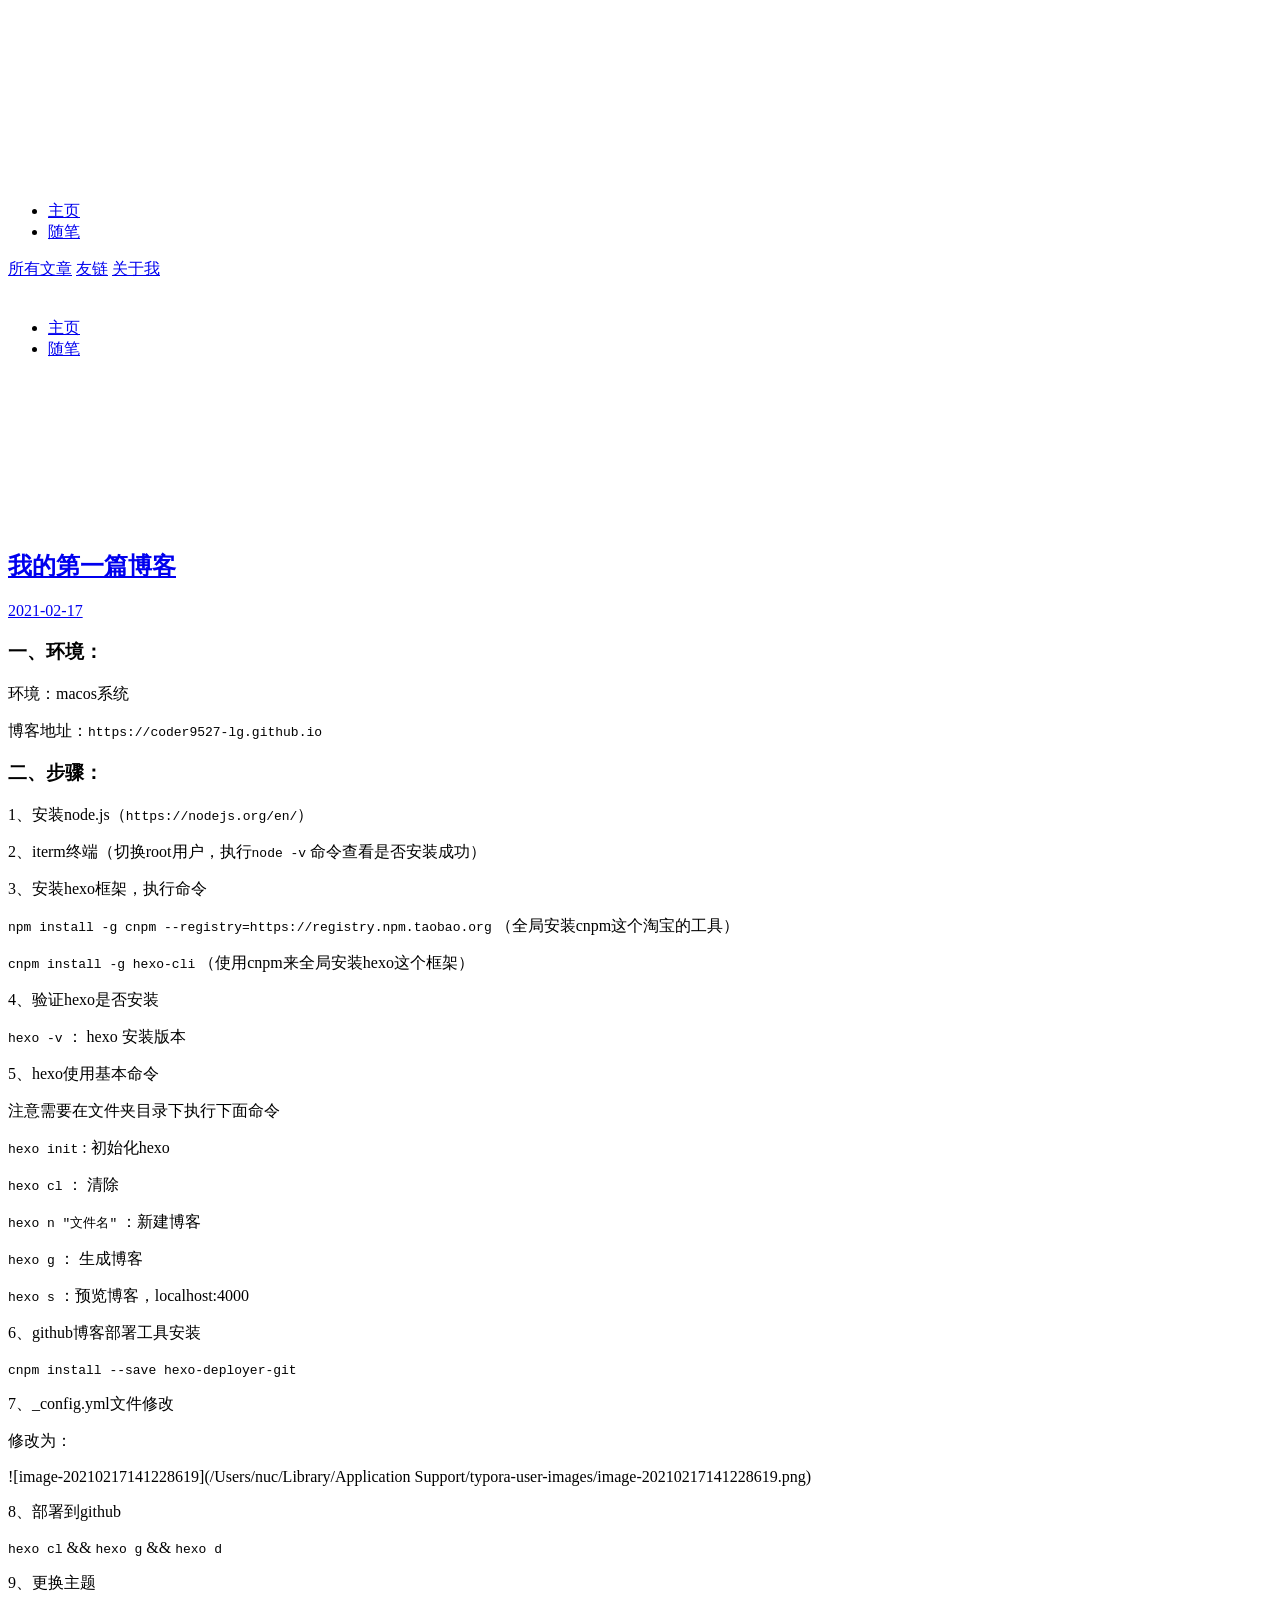
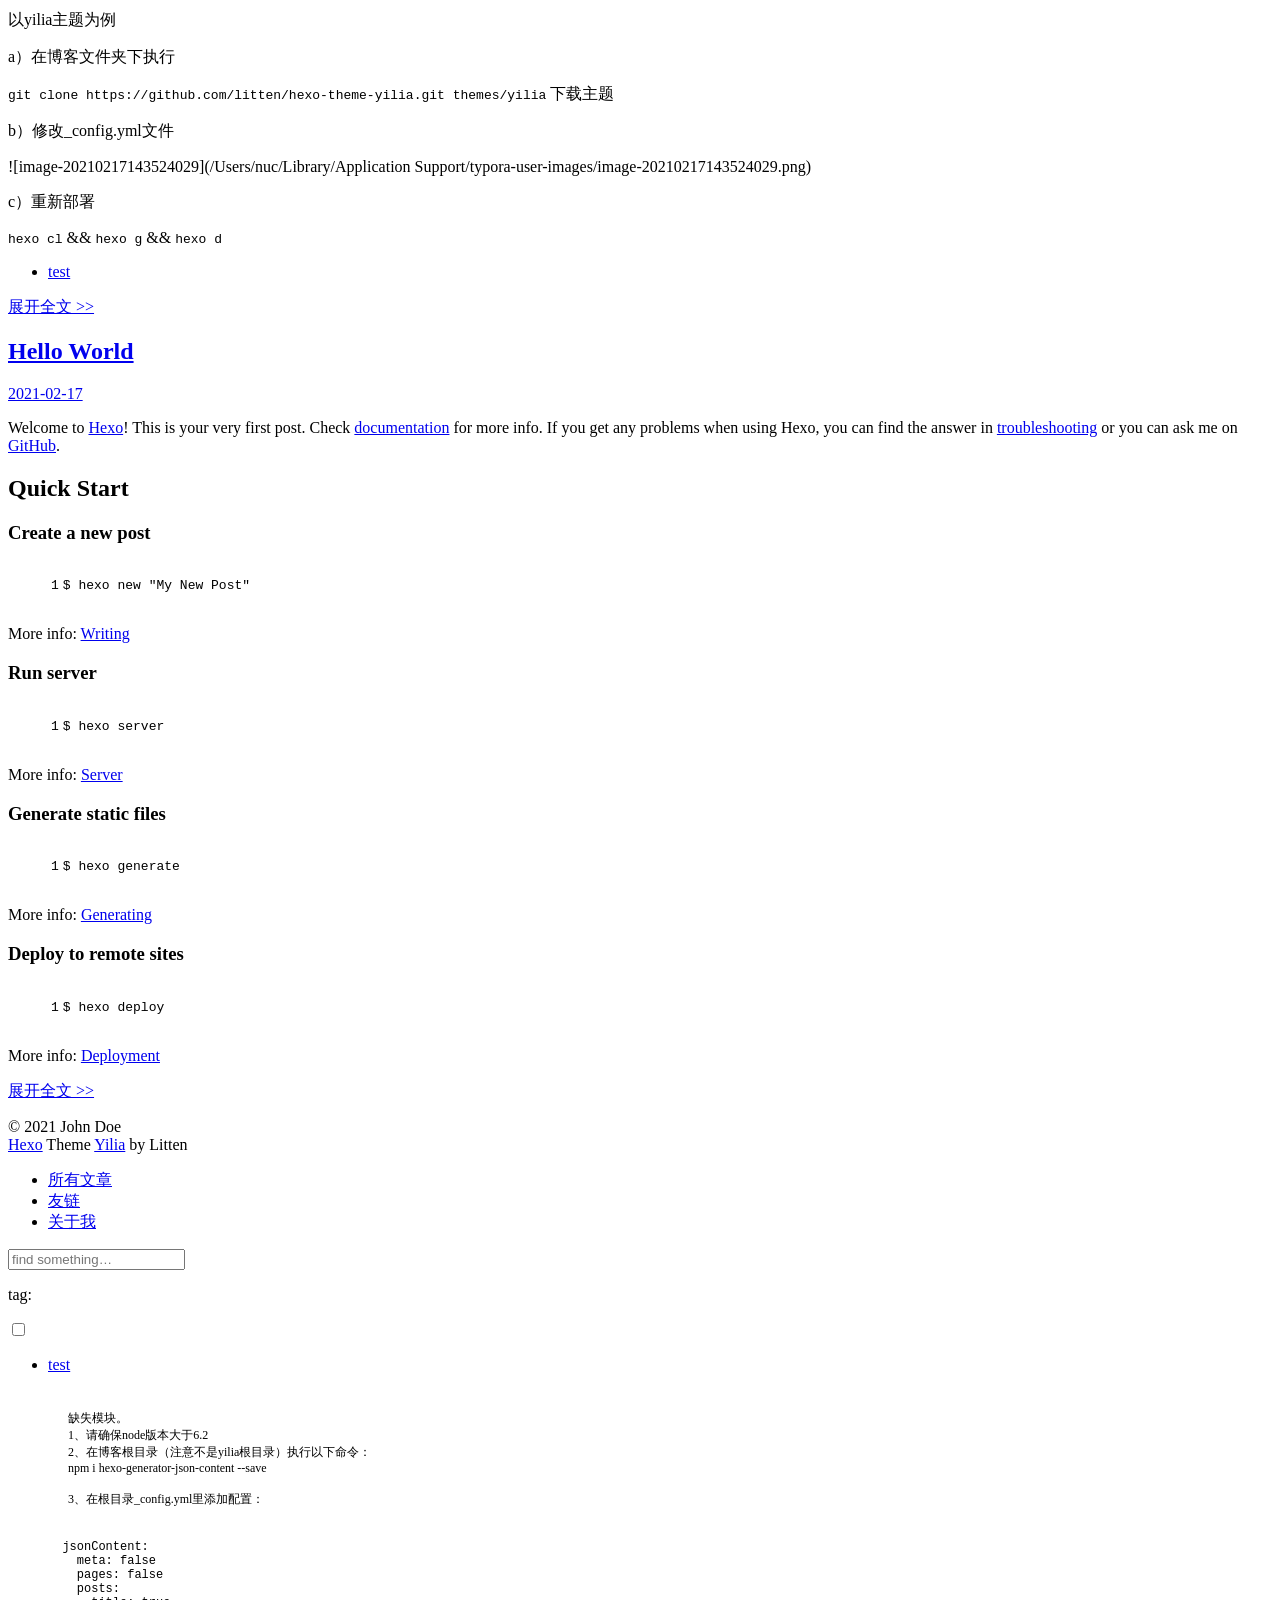
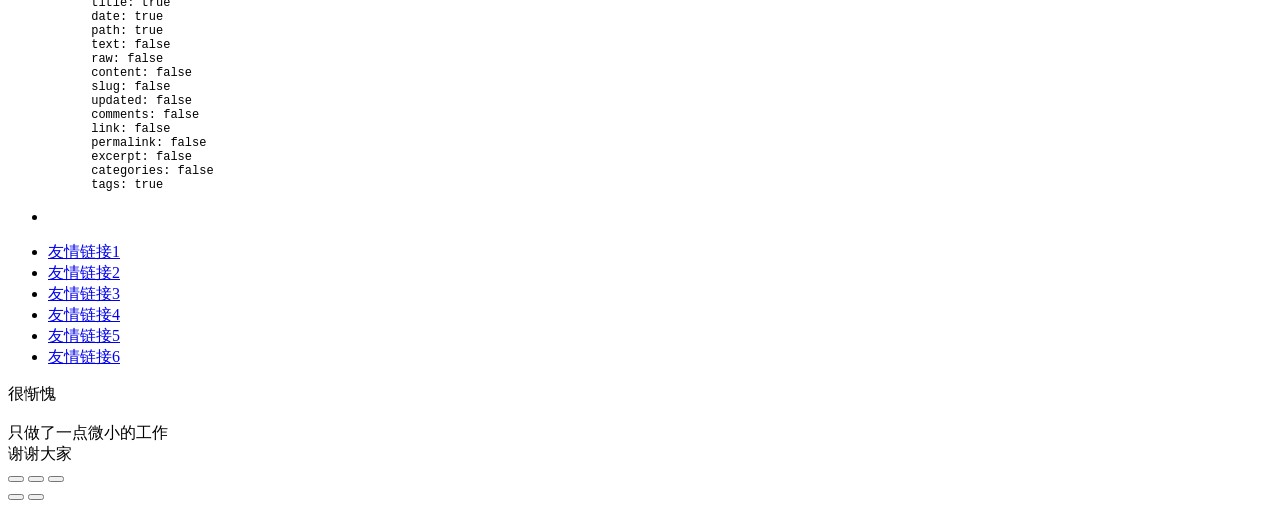
==== index.html @ 4aad2070 "Site updated: 2021-02-17 15:03:47" ====
<!DOCTYPE html>
<html>
<head>
  <meta charset="utf-8">
  
  <meta name="renderer" content="webkit">
  <meta http-equiv="X-UA-Compatible" content="IE=edge" >
  <link rel="dns-prefetch" href="http://example.com">
  <title>Hexo</title>
  <meta name="viewport" content="width=device-width, initial-scale=1, maximum-scale=1">
  <meta property="og:type" content="website">
<meta property="og:title" content="Hexo">
<meta property="og:url" content="http://example.com/index.html">
<meta property="og:site_name" content="Hexo">
<meta property="og:locale" content="en_US">
<meta property="article:author" content="John Doe">
<meta name="twitter:card" content="summary">
  
    <link rel="alternative" href="/atom.xml" title="Hexo" type="application/atom+xml">
  
  
    <link rel="icon" href="/favicon.png">
  
  <link rel="stylesheet" type="text/css" href="/./main.0cf68a.css">
  <style type="text/css">
  
    #container.show {
      background: linear-gradient(200deg,#a0cfe4,#e8c37e);
    }
  </style>
  

  

<meta name="generator" content="Hexo 5.3.0"></head>

<body>
  <div id="container" q-class="show:isCtnShow">
    <canvas id="anm-canvas" class="anm-canvas"></canvas>
    <div class="left-col" q-class="show:isShow">
      
<div class="overlay" style="background: #4d4d4d"></div>
<div class="intrude-less">
	<header id="header" class="inner">
		<a href="/" class="profilepic">
			<img src="" class="js-avatar">
		</a>
		<hgroup>
		  <h1 class="header-author"><a href="/"></a></h1>
		</hgroup>
		

		<nav class="header-menu">
			<ul>
			
				<li><a href="/">主页</a></li>
	        
				<li><a href="/tags/%E9%9A%8F%E7%AC%94/">随笔</a></li>
	        
			</ul>
		</nav>
		<nav class="header-smart-menu">
    		
    			
    			<a q-on="click: openSlider(e, 'innerArchive')" href="javascript:void(0)">所有文章</a>
    			
            
    			
    			<a q-on="click: openSlider(e, 'friends')" href="javascript:void(0)">友链</a>
    			
            
    			
    			<a q-on="click: openSlider(e, 'aboutme')" href="javascript:void(0)">关于我</a>
    			
            
		</nav>
		<nav class="header-nav">
			<div class="social">
				
					<a class="github" target="_blank" href="#" title="github"><i class="icon-github"></i></a>
		        
					<a class="weibo" target="_blank" href="#" title="weibo"><i class="icon-weibo"></i></a>
		        
					<a class="rss" target="_blank" href="#" title="rss"><i class="icon-rss"></i></a>
		        
					<a class="zhihu" target="_blank" href="#" title="zhihu"><i class="icon-zhihu"></i></a>
		        
			</div>
		</nav>
	</header>		
</div>

    </div>
    <div class="mid-col" q-class="show:isShow,hide:isShow|isFalse">
      
<nav id="mobile-nav">
  	<div class="overlay js-overlay" style="background: #4d4d4d"></div>
	<div class="btnctn js-mobile-btnctn">
  		<div class="slider-trigger list" q-on="click: openSlider(e)"><i class="icon icon-sort"></i></div>
	</div>
	<div class="intrude-less">
		<header id="header" class="inner">
			<div class="profilepic">
				<img src="" class="js-avatar">
			</div>
			<hgroup>
			  <h1 class="header-author js-header-author"></h1>
			</hgroup>
			
			
			
				
			
				
			
			
			
			<nav class="header-nav">
				<div class="social">
					
						<a class="github" target="_blank" href="#" title="github"><i class="icon-github"></i></a>
			        
						<a class="weibo" target="_blank" href="#" title="weibo"><i class="icon-weibo"></i></a>
			        
						<a class="rss" target="_blank" href="#" title="rss"><i class="icon-rss"></i></a>
			        
						<a class="zhihu" target="_blank" href="#" title="zhihu"><i class="icon-zhihu"></i></a>
			        
				</div>
			</nav>

			<nav class="header-menu js-header-menu">
				<ul style="width: 50%">
				
				
					<li style="width: 50%"><a href="/">主页</a></li>
		        
					<li style="width: 50%"><a href="/tags/%E9%9A%8F%E7%AC%94/">随笔</a></li>
		        
				</ul>
			</nav>
		</header>				
	</div>
	<div class="mobile-mask" style="display:none" q-show="isShow"></div>
</nav>

      <div id="wrapper" class="body-wrap">
        <div class="menu-l">
          <div class="canvas-wrap">
            <canvas data-colors="#eaeaea" data-sectionHeight="100" data-contentId="js-content" id="myCanvas1" class="anm-canvas"></canvas>
          </div>
          <div id="js-content" class="content-ll">
            
  
    <article id="post-hexo博客搭建" class="article article-type-post  article-index" itemscope itemprop="blogPost">
  <div class="article-inner">
    
      <header class="article-header">
        
  
    <h1 itemprop="name">
      <a class="article-title" href="/2021/02/17/hexo%E5%8D%9A%E5%AE%A2%E6%90%AD%E5%BB%BA/">我的第一篇博客</a>
    </h1>
  

        
        <a href="/2021/02/17/hexo%E5%8D%9A%E5%AE%A2%E6%90%AD%E5%BB%BA/" class="archive-article-date">
  	<time datetime="2021-02-17T05:38:49.000Z" itemprop="datePublished"><i class="icon-calendar icon"></i>2021-02-17</time>
</a>
        
      </header>
    
    <div class="article-entry" itemprop="articleBody">
      
        <h3 id="一、环境："><a href="#一、环境：" class="headerlink" title="一、环境："></a>一、环境：</h3><p>环境：macos系统</p>
<p>博客地址：<code>https://coder9527-lg.github.io</code></p>
<h3 id="二、步骤："><a href="#二、步骤：" class="headerlink" title="二、步骤："></a>二、步骤：</h3><p>1、安装node.js（<code>https://nodejs.org/en/</code>）</p>
<p>2、iterm终端（切换root用户，执行<code>node -v</code> 命令查看是否安装成功）</p>
<p>3、安装hexo框架，执行命令</p>
<p><code>npm install -g cnpm --registry=https://registry.npm.taobao.org</code>  （全局安装cnpm这个淘宝的工具）</p>
<p><code>cnpm install -g hexo-cli</code> （使用cnpm来全局安装hexo这个框架）</p>
<p>4、验证hexo是否安装</p>
<p><code>hexo -v</code>  ： hexo 安装版本</p>
<p>5、hexo使用基本命令</p>
<p>注意需要在文件夹目录下执行下面命令</p>
<p><code>hexo init</code>   : 初始化hexo</p>
<p><code>hexo cl</code>  ： 清除</p>
<p><code>hexo n &quot;文件名&quot;</code>  ：新建博客</p>
<p><code>hexo g</code>   ： 生成博客</p>
<p><code>hexo s</code> ：预览博客，localhost:4000</p>
<p>6、github博客部署工具安装</p>
<p><code>cnpm install --save hexo-deployer-git</code></p>
<p>7、_config.yml文件修改</p>
<p>修改为：</p>
<p>![image-20210217141228619](/Users/nuc/Library/Application Support/typora-user-images/image-20210217141228619.png)</p>
<p>8、部署到github</p>
<p><code>hexo cl</code>   &amp;&amp;  <code>hexo g</code>  &amp;&amp; <code>hexo d</code> </p>
<p>9、更换主题</p>
<p>以yilia主题为例</p>
<p> a）在博客文件夹下执行</p>
<p><code>git clone https://github.com/litten/hexo-theme-yilia.git themes/yilia</code>     下载主题</p>
<p>b）修改_config.yml文件</p>
<p>![image-20210217143524029](/Users/nuc/Library/Application Support/typora-user-images/image-20210217143524029.png)</p>
<p>c）重新部署</p>
<p><code>hexo cl</code>   &amp;&amp;  <code>hexo g</code>  &amp;&amp;  <code>hexo d</code> </p>

      

      
    </div>
    <div class="article-info article-info-index">
      
      
	<div class="article-tag tagcloud">
		<i class="icon-price-tags icon"></i>
		<ul class="article-tag-list">
			 
        		<li class="article-tag-list-item">
        			<a href="javascript:void(0)" class="js-tag article-tag-list-link color5">test</a>
        		</li>
      		
		</ul>
	</div>

      

      
        <p class="article-more-link">
          <a class="article-more-a" href="/2021/02/17/hexo%E5%8D%9A%E5%AE%A2%E6%90%AD%E5%BB%BA/">展开全文 >></a>
        </p>
      

      
      <div class="clearfix"></div>
    </div>
  </div>
</article>

<aside class="wrap-side-operation">
    <div class="mod-side-operation">
        
        <div class="jump-container" id="js-jump-container" style="display:none;">
            <a href="javascript:void(0)" class="mod-side-operation__jump-to-top">
                <i class="icon-font icon-back"></i>
            </a>
            <div id="js-jump-plan-container" class="jump-plan-container" style="top: -11px;">
                <i class="icon-font icon-plane jump-plane"></i>
            </div>
        </div>
        
        
    </div>
</aside>




  
    <article id="post-hello-world" class="article article-type-post  article-index" itemscope itemprop="blogPost">
  <div class="article-inner">
    
      <header class="article-header">
        
  
    <h1 itemprop="name">
      <a class="article-title" href="/2021/02/17/hello-world/">Hello World</a>
    </h1>
  

        
        <a href="/2021/02/17/hello-world/" class="archive-article-date">
  	<time datetime="2021-02-17T05:36:02.005Z" itemprop="datePublished"><i class="icon-calendar icon"></i>2021-02-17</time>
</a>
        
      </header>
    
    <div class="article-entry" itemprop="articleBody">
      
        <p>Welcome to <a target="_blank" rel="noopener" href="https://hexo.io/">Hexo</a>! This is your very first post. Check <a target="_blank" rel="noopener" href="https://hexo.io/docs/">documentation</a> for more info. If you get any problems when using Hexo, you can find the answer in <a target="_blank" rel="noopener" href="https://hexo.io/docs/troubleshooting.html">troubleshooting</a> or you can ask me on <a target="_blank" rel="noopener" href="https://github.com/hexojs/hexo/issues">GitHub</a>.</p>
<h2 id="Quick-Start"><a href="#Quick-Start" class="headerlink" title="Quick Start"></a>Quick Start</h2><h3 id="Create-a-new-post"><a href="#Create-a-new-post" class="headerlink" title="Create a new post"></a>Create a new post</h3><figure class="highlight bash"><table><tr><td class="gutter"><pre><span class="line">1</span><br></pre></td><td class="code"><pre><span class="line">$ hexo new <span class="string">&quot;My New Post&quot;</span></span><br></pre></td></tr></table></figure>
<p>More info: <a target="_blank" rel="noopener" href="https://hexo.io/docs/writing.html">Writing</a></p>
<h3 id="Run-server"><a href="#Run-server" class="headerlink" title="Run server"></a>Run server</h3><figure class="highlight bash"><table><tr><td class="gutter"><pre><span class="line">1</span><br></pre></td><td class="code"><pre><span class="line">$ hexo server</span><br></pre></td></tr></table></figure>
<p>More info: <a target="_blank" rel="noopener" href="https://hexo.io/docs/server.html">Server</a></p>
<h3 id="Generate-static-files"><a href="#Generate-static-files" class="headerlink" title="Generate static files"></a>Generate static files</h3><figure class="highlight bash"><table><tr><td class="gutter"><pre><span class="line">1</span><br></pre></td><td class="code"><pre><span class="line">$ hexo generate</span><br></pre></td></tr></table></figure>
<p>More info: <a target="_blank" rel="noopener" href="https://hexo.io/docs/generating.html">Generating</a></p>
<h3 id="Deploy-to-remote-sites"><a href="#Deploy-to-remote-sites" class="headerlink" title="Deploy to remote sites"></a>Deploy to remote sites</h3><figure class="highlight bash"><table><tr><td class="gutter"><pre><span class="line">1</span><br></pre></td><td class="code"><pre><span class="line">$ hexo deploy</span><br></pre></td></tr></table></figure>
<p>More info: <a target="_blank" rel="noopener" href="https://hexo.io/docs/one-command-deployment.html">Deployment</a></p>

      

      
    </div>
    <div class="article-info article-info-index">
      
      
      

      
        <p class="article-more-link">
          <a class="article-more-a" href="/2021/02/17/hello-world/">展开全文 >></a>
        </p>
      

      
      <div class="clearfix"></div>
    </div>
  </div>
</article>

<aside class="wrap-side-operation">
    <div class="mod-side-operation">
        
        <div class="jump-container" id="js-jump-container" style="display:none;">
            <a href="javascript:void(0)" class="mod-side-operation__jump-to-top">
                <i class="icon-font icon-back"></i>
            </a>
            <div id="js-jump-plan-container" class="jump-plan-container" style="top: -11px;">
                <i class="icon-font icon-plane jump-plane"></i>
            </div>
        </div>
        
        
    </div>
</aside>




  
  


          </div>
        </div>
      </div>
      <footer id="footer">
  <div class="outer">
    <div id="footer-info">
    	<div class="footer-left">
    		&copy; 2021 John Doe
    	</div>
      	<div class="footer-right">
      		<a href="http://hexo.io/" target="_blank">Hexo</a>  Theme <a href="https://github.com/litten/hexo-theme-yilia" target="_blank">Yilia</a> by Litten
      	</div>
    </div>
  </div>
</footer>
    </div>
    <script>
	var yiliaConfig = {
		mathjax: false,
		isHome: true,
		isPost: false,
		isArchive: false,
		isTag: false,
		isCategory: false,
		open_in_new: false,
		toc_hide_index: true,
		root: "/",
		innerArchive: true,
		showTags: false
	}
</script>

<script>!function(t){function n(e){if(r[e])return r[e].exports;var i=r[e]={exports:{},id:e,loaded:!1};return t[e].call(i.exports,i,i.exports,n),i.loaded=!0,i.exports}var r={};n.m=t,n.c=r,n.p="./",n(0)}([function(t,n,r){r(195),t.exports=r(191)},function(t,n,r){var e=r(3),i=r(52),o=r(27),u=r(28),c=r(53),f="prototype",a=function(t,n,r){var s,l,h,v,p=t&a.F,d=t&a.G,y=t&a.S,g=t&a.P,b=t&a.B,m=d?e:y?e[n]||(e[n]={}):(e[n]||{})[f],x=d?i:i[n]||(i[n]={}),w=x[f]||(x[f]={});d&&(r=n);for(s in r)l=!p&&m&&void 0!==m[s],h=(l?m:r)[s],v=b&&l?c(h,e):g&&"function"==typeof h?c(Function.call,h):h,m&&u(m,s,h,t&a.U),x[s]!=h&&o(x,s,v),g&&w[s]!=h&&(w[s]=h)};e.core=i,a.F=1,a.G=2,a.S=4,a.P=8,a.B=16,a.W=32,a.U=64,a.R=128,t.exports=a},function(t,n,r){var e=r(6);t.exports=function(t){if(!e(t))throw TypeError(t+" is not an object!");return t}},function(t,n){var r=t.exports="undefined"!=typeof window&&window.Math==Math?window:"undefined"!=typeof self&&self.Math==Math?self:Function("return this")();"number"==typeof __g&&(__g=r)},function(t,n){t.exports=function(t){try{return!!t()}catch(t){return!0}}},function(t,n){var r=t.exports="undefined"!=typeof window&&window.Math==Math?window:"undefined"!=typeof self&&self.Math==Math?self:Function("return this")();"number"==typeof __g&&(__g=r)},function(t,n){t.exports=function(t){return"object"==typeof t?null!==t:"function"==typeof t}},function(t,n,r){var e=r(126)("wks"),i=r(76),o=r(3).Symbol,u="function"==typeof o;(t.exports=function(t){return e[t]||(e[t]=u&&o[t]||(u?o:i)("Symbol."+t))}).store=e},function(t,n){var r={}.hasOwnProperty;t.exports=function(t,n){return r.call(t,n)}},function(t,n,r){var e=r(94),i=r(33);t.exports=function(t){return e(i(t))}},function(t,n,r){t.exports=!r(4)(function(){return 7!=Object.defineProperty({},"a",{get:function(){return 7}}).a})},function(t,n,r){var e=r(2),i=r(167),o=r(50),u=Object.defineProperty;n.f=r(10)?Object.defineProperty:function(t,n,r){if(e(t),n=o(n,!0),e(r),i)try{return u(t,n,r)}catch(t){}if("get"in r||"set"in r)throw TypeError("Accessors not supported!");return"value"in r&&(t[n]=r.value),t}},function(t,n,r){t.exports=!r(18)(function(){return 7!=Object.defineProperty({},"a",{get:function(){return 7}}).a})},function(t,n,r){var e=r(14),i=r(22);t.exports=r(12)?function(t,n,r){return e.f(t,n,i(1,r))}:function(t,n,r){return t[n]=r,t}},function(t,n,r){var e=r(20),i=r(58),o=r(42),u=Object.defineProperty;n.f=r(12)?Object.defineProperty:function(t,n,r){if(e(t),n=o(n,!0),e(r),i)try{return u(t,n,r)}catch(t){}if("get"in r||"set"in r)throw TypeError("Accessors not supported!");return"value"in r&&(t[n]=r.value),t}},function(t,n,r){var e=r(40)("wks"),i=r(23),o=r(5).Symbol,u="function"==typeof o;(t.exports=function(t){return e[t]||(e[t]=u&&o[t]||(u?o:i)("Symbol."+t))}).store=e},function(t,n,r){var e=r(67),i=Math.min;t.exports=function(t){return t>0?i(e(t),9007199254740991):0}},function(t,n,r){var e=r(46);t.exports=function(t){return Object(e(t))}},function(t,n){t.exports=function(t){try{return!!t()}catch(t){return!0}}},function(t,n,r){var e=r(63),i=r(34);t.exports=Object.keys||function(t){return e(t,i)}},function(t,n,r){var e=r(21);t.exports=function(t){if(!e(t))throw TypeError(t+" is not an object!");return t}},function(t,n){t.exports=function(t){return"object"==typeof t?null!==t:"function"==typeof t}},function(t,n){t.exports=function(t,n){return{enumerable:!(1&t),configurable:!(2&t),writable:!(4&t),value:n}}},function(t,n){var r=0,e=Math.random();t.exports=function(t){return"Symbol(".concat(void 0===t?"":t,")_",(++r+e).toString(36))}},function(t,n){var r={}.hasOwnProperty;t.exports=function(t,n){return r.call(t,n)}},function(t,n){var r=t.exports={version:"2.4.0"};"number"==typeof __e&&(__e=r)},function(t,n){t.exports=function(t){if("function"!=typeof t)throw TypeError(t+" is not a function!");return t}},function(t,n,r){var e=r(11),i=r(66);t.exports=r(10)?function(t,n,r){return e.f(t,n,i(1,r))}:function(t,n,r){return t[n]=r,t}},function(t,n,r){var e=r(3),i=r(27),o=r(24),u=r(76)("src"),c="toString",f=Function[c],a=(""+f).split(c);r(52).inspectSource=function(t){return f.call(t)},(t.exports=function(t,n,r,c){var f="function"==typeof r;f&&(o(r,"name")||i(r,"name",n)),t[n]!==r&&(f&&(o(r,u)||i(r,u,t[n]?""+t[n]:a.join(String(n)))),t===e?t[n]=r:c?t[n]?t[n]=r:i(t,n,r):(delete t[n],i(t,n,r)))})(Function.prototype,c,function(){return"function"==typeof this&&this[u]||f.call(this)})},function(t,n,r){var e=r(1),i=r(4),o=r(46),u=function(t,n,r,e){var i=String(o(t)),u="<"+n;return""!==r&&(u+=" "+r+'="'+String(e).replace(/"/g,"&quot;")+'"'),u+">"+i+"</"+n+">"};t.exports=function(t,n){var r={};r[t]=n(u),e(e.P+e.F*i(function(){var n=""[t]('"');return n!==n.toLowerCase()||n.split('"').length>3}),"String",r)}},function(t,n,r){var e=r(115),i=r(46);t.exports=function(t){return e(i(t))}},function(t,n,r){var e=r(116),i=r(66),o=r(30),u=r(50),c=r(24),f=r(167),a=Object.getOwnPropertyDescriptor;n.f=r(10)?a:function(t,n){if(t=o(t),n=u(n,!0),f)try{return a(t,n)}catch(t){}if(c(t,n))return i(!e.f.call(t,n),t[n])}},function(t,n,r){var e=r(24),i=r(17),o=r(145)("IE_PROTO"),u=Object.prototype;t.exports=Object.getPrototypeOf||function(t){return t=i(t),e(t,o)?t[o]:"function"==typeof t.constructor&&t instanceof t.constructor?t.constructor.prototype:t instanceof Object?u:null}},function(t,n){t.exports=function(t){if(void 0==t)throw TypeError("Can't call method on  "+t);return t}},function(t,n){t.exports="constructor,hasOwnProperty,isPrototypeOf,propertyIsEnumerable,toLocaleString,toString,valueOf".split(",")},function(t,n){t.exports={}},function(t,n){t.exports=!0},function(t,n){n.f={}.propertyIsEnumerable},function(t,n,r){var e=r(14).f,i=r(8),o=r(15)("toStringTag");t.exports=function(t,n,r){t&&!i(t=r?t:t.prototype,o)&&e(t,o,{configurable:!0,value:n})}},function(t,n,r){var e=r(40)("keys"),i=r(23);t.exports=function(t){return e[t]||(e[t]=i(t))}},function(t,n,r){var e=r(5),i="__core-js_shared__",o=e[i]||(e[i]={});t.exports=function(t){return o[t]||(o[t]={})}},function(t,n){var r=Math.ceil,e=Math.floor;t.exports=function(t){return isNaN(t=+t)?0:(t>0?e:r)(t)}},function(t,n,r){var e=r(21);t.exports=function(t,n){if(!e(t))return t;var r,i;if(n&&"function"==typeof(r=t.toString)&&!e(i=r.call(t)))return i;if("function"==typeof(r=t.valueOf)&&!e(i=r.call(t)))return i;if(!n&&"function"==typeof(r=t.toString)&&!e(i=r.call(t)))return i;throw TypeError("Can't convert object to primitive value")}},function(t,n,r){var e=r(5),i=r(25),o=r(36),u=r(44),c=r(14).f;t.exports=function(t){var n=i.Symbol||(i.Symbol=o?{}:e.Symbol||{});"_"==t.charAt(0)||t in n||c(n,t,{value:u.f(t)})}},function(t,n,r){n.f=r(15)},function(t,n){var r={}.toString;t.exports=function(t){return r.call(t).slice(8,-1)}},function(t,n){t.exports=function(t){if(void 0==t)throw TypeError("Can't call method on  "+t);return t}},function(t,n,r){var e=r(4);t.exports=function(t,n){return!!t&&e(function(){n?t.call(null,function(){},1):t.call(null)})}},function(t,n,r){var e=r(53),i=r(115),o=r(17),u=r(16),c=r(203);t.exports=function(t,n){var r=1==t,f=2==t,a=3==t,s=4==t,l=6==t,h=5==t||l,v=n||c;return function(n,c,p){for(var d,y,g=o(n),b=i(g),m=e(c,p,3),x=u(b.length),w=0,S=r?v(n,x):f?v(n,0):void 0;x>w;w++)if((h||w in b)&&(d=b[w],y=m(d,w,g),t))if(r)S[w]=y;else if(y)switch(t){case 3:return!0;case 5:return d;case 6:return w;case 2:S.push(d)}else if(s)return!1;return l?-1:a||s?s:S}}},function(t,n,r){var e=r(1),i=r(52),o=r(4);t.exports=function(t,n){var r=(i.Object||{})[t]||Object[t],u={};u[t]=n(r),e(e.S+e.F*o(function(){r(1)}),"Object",u)}},function(t,n,r){var e=r(6);t.exports=function(t,n){if(!e(t))return t;var r,i;if(n&&"function"==typeof(r=t.toString)&&!e(i=r.call(t)))return i;if("function"==typeof(r=t.valueOf)&&!e(i=r.call(t)))return i;if(!n&&"function"==typeof(r=t.toString)&&!e(i=r.call(t)))return i;throw TypeError("Can't convert object to primitive value")}},function(t,n,r){var e=r(5),i=r(25),o=r(91),u=r(13),c="prototype",f=function(t,n,r){var a,s,l,h=t&f.F,v=t&f.G,p=t&f.S,d=t&f.P,y=t&f.B,g=t&f.W,b=v?i:i[n]||(i[n]={}),m=b[c],x=v?e:p?e[n]:(e[n]||{})[c];v&&(r=n);for(a in r)(s=!h&&x&&void 0!==x[a])&&a in b||(l=s?x[a]:r[a],b[a]=v&&"function"!=typeof x[a]?r[a]:y&&s?o(l,e):g&&x[a]==l?function(t){var n=function(n,r,e){if(this instanceof t){switch(arguments.length){case 0:return new t;case 1:return new t(n);case 2:return new t(n,r)}return new t(n,r,e)}return t.apply(this,arguments)};return n[c]=t[c],n}(l):d&&"function"==typeof l?o(Function.call,l):l,d&&((b.virtual||(b.virtual={}))[a]=l,t&f.R&&m&&!m[a]&&u(m,a,l)))};f.F=1,f.G=2,f.S=4,f.P=8,f.B=16,f.W=32,f.U=64,f.R=128,t.exports=f},function(t,n){var r=t.exports={version:"2.4.0"};"number"==typeof __e&&(__e=r)},function(t,n,r){var e=r(26);t.exports=function(t,n,r){if(e(t),void 0===n)return t;switch(r){case 1:return function(r){return t.call(n,r)};case 2:return function(r,e){return t.call(n,r,e)};case 3:return function(r,e,i){return t.call(n,r,e,i)}}return function(){return t.apply(n,arguments)}}},function(t,n,r){var e=r(183),i=r(1),o=r(126)("metadata"),u=o.store||(o.store=new(r(186))),c=function(t,n,r){var i=u.get(t);if(!i){if(!r)return;u.set(t,i=new e)}var o=i.get(n);if(!o){if(!r)return;i.set(n,o=new e)}return o},f=function(t,n,r){var e=c(n,r,!1);return void 0!==e&&e.has(t)},a=function(t,n,r){var e=c(n,r,!1);return void 0===e?void 0:e.get(t)},s=function(t,n,r,e){c(r,e,!0).set(t,n)},l=function(t,n){var r=c(t,n,!1),e=[];return r&&r.forEach(function(t,n){e.push(n)}),e},h=function(t){return void 0===t||"symbol"==typeof t?t:String(t)},v=function(t){i(i.S,"Reflect",t)};t.exports={store:u,map:c,has:f,get:a,set:s,keys:l,key:h,exp:v}},function(t,n,r){"use strict";if(r(10)){var e=r(69),i=r(3),o=r(4),u=r(1),c=r(127),f=r(152),a=r(53),s=r(68),l=r(66),h=r(27),v=r(73),p=r(67),d=r(16),y=r(75),g=r(50),b=r(24),m=r(180),x=r(114),w=r(6),S=r(17),_=r(137),O=r(70),E=r(32),P=r(71).f,j=r(154),F=r(76),M=r(7),A=r(48),N=r(117),T=r(146),I=r(155),k=r(80),L=r(123),R=r(74),C=r(130),D=r(160),U=r(11),W=r(31),G=U.f,B=W.f,V=i.RangeError,z=i.TypeError,q=i.Uint8Array,K="ArrayBuffer",J="Shared"+K,Y="BYTES_PER_ELEMENT",H="prototype",$=Array[H],X=f.ArrayBuffer,Q=f.DataView,Z=A(0),tt=A(2),nt=A(3),rt=A(4),et=A(5),it=A(6),ot=N(!0),ut=N(!1),ct=I.values,ft=I.keys,at=I.entries,st=$.lastIndexOf,lt=$.reduce,ht=$.reduceRight,vt=$.join,pt=$.sort,dt=$.slice,yt=$.toString,gt=$.toLocaleString,bt=M("iterator"),mt=M("toStringTag"),xt=F("typed_constructor"),wt=F("def_constructor"),St=c.CONSTR,_t=c.TYPED,Ot=c.VIEW,Et="Wrong length!",Pt=A(1,function(t,n){return Tt(T(t,t[wt]),n)}),jt=o(function(){return 1===new q(new Uint16Array([1]).buffer)[0]}),Ft=!!q&&!!q[H].set&&o(function(){new q(1).set({})}),Mt=function(t,n){if(void 0===t)throw z(Et);var r=+t,e=d(t);if(n&&!m(r,e))throw V(Et);return e},At=function(t,n){var r=p(t);if(r<0||r%n)throw V("Wrong offset!");return r},Nt=function(t){if(w(t)&&_t in t)return t;throw z(t+" is not a typed array!")},Tt=function(t,n){if(!(w(t)&&xt in t))throw z("It is not a typed array constructor!");return new t(n)},It=function(t,n){return kt(T(t,t[wt]),n)},kt=function(t,n){for(var r=0,e=n.length,i=Tt(t,e);e>r;)i[r]=n[r++];return i},Lt=function(t,n,r){G(t,n,{get:function(){return this._d[r]}})},Rt=function(t){var n,r,e,i,o,u,c=S(t),f=arguments.length,s=f>1?arguments[1]:void 0,l=void 0!==s,h=j(c);if(void 0!=h&&!_(h)){for(u=h.call(c),e=[],n=0;!(o=u.next()).done;n++)e.push(o.value);c=e}for(l&&f>2&&(s=a(s,arguments[2],2)),n=0,r=d(c.length),i=Tt(this,r);r>n;n++)i[n]=l?s(c[n],n):c[n];return i},Ct=function(){for(var t=0,n=arguments.length,r=Tt(this,n);n>t;)r[t]=arguments[t++];return r},Dt=!!q&&o(function(){gt.call(new q(1))}),Ut=function(){return gt.apply(Dt?dt.call(Nt(this)):Nt(this),arguments)},Wt={copyWithin:function(t,n){return D.call(Nt(this),t,n,arguments.length>2?arguments[2]:void 0)},every:function(t){return rt(Nt(this),t,arguments.length>1?arguments[1]:void 0)},fill:function(t){return C.apply(Nt(this),arguments)},filter:function(t){return It(this,tt(Nt(this),t,arguments.length>1?arguments[1]:void 0))},find:function(t){return et(Nt(this),t,arguments.length>1?arguments[1]:void 0)},findIndex:function(t){return it(Nt(this),t,arguments.length>1?arguments[1]:void 0)},forEach:function(t){Z(Nt(this),t,arguments.length>1?arguments[1]:void 0)},indexOf:function(t){return ut(Nt(this),t,arguments.length>1?arguments[1]:void 0)},includes:function(t){return ot(Nt(this),t,arguments.length>1?arguments[1]:void 0)},join:function(t){return vt.apply(Nt(this),arguments)},lastIndexOf:function(t){return st.apply(Nt(this),arguments)},map:function(t){return Pt(Nt(this),t,arguments.length>1?arguments[1]:void 0)},reduce:function(t){return lt.apply(Nt(this),arguments)},reduceRight:function(t){return ht.apply(Nt(this),arguments)},reverse:function(){for(var t,n=this,r=Nt(n).length,e=Math.floor(r/2),i=0;i<e;)t=n[i],n[i++]=n[--r],n[r]=t;return n},some:function(t){return nt(Nt(this),t,arguments.length>1?arguments[1]:void 0)},sort:function(t){return pt.call(Nt(this),t)},subarray:function(t,n){var r=Nt(this),e=r.length,i=y(t,e);return new(T(r,r[wt]))(r.buffer,r.byteOffset+i*r.BYTES_PER_ELEMENT,d((void 0===n?e:y(n,e))-i))}},Gt=function(t,n){return It(this,dt.call(Nt(this),t,n))},Bt=function(t){Nt(this);var n=At(arguments[1],1),r=this.length,e=S(t),i=d(e.length),o=0;if(i+n>r)throw V(Et);for(;o<i;)this[n+o]=e[o++]},Vt={entries:function(){return at.call(Nt(this))},keys:function(){return ft.call(Nt(this))},values:function(){return ct.call(Nt(this))}},zt=function(t,n){return w(t)&&t[_t]&&"symbol"!=typeof n&&n in t&&String(+n)==String(n)},qt=function(t,n){return zt(t,n=g(n,!0))?l(2,t[n]):B(t,n)},Kt=function(t,n,r){return!(zt(t,n=g(n,!0))&&w(r)&&b(r,"value"))||b(r,"get")||b(r,"set")||r.configurable||b(r,"writable")&&!r.writable||b(r,"enumerable")&&!r.enumerable?G(t,n,r):(t[n]=r.value,t)};St||(W.f=qt,U.f=Kt),u(u.S+u.F*!St,"Object",{getOwnPropertyDescriptor:qt,defineProperty:Kt}),o(function(){yt.call({})})&&(yt=gt=function(){return vt.call(this)});var Jt=v({},Wt);v(Jt,Vt),h(Jt,bt,Vt.values),v(Jt,{slice:Gt,set:Bt,constructor:function(){},toString:yt,toLocaleString:Ut}),Lt(Jt,"buffer","b"),Lt(Jt,"byteOffset","o"),Lt(Jt,"byteLength","l"),Lt(Jt,"length","e"),G(Jt,mt,{get:function(){return this[_t]}}),t.exports=function(t,n,r,f){f=!!f;var a=t+(f?"Clamped":"")+"Array",l="Uint8Array"!=a,v="get"+t,p="set"+t,y=i[a],g=y||{},b=y&&E(y),m=!y||!c.ABV,S={},_=y&&y[H],j=function(t,r){var e=t._d;return e.v[v](r*n+e.o,jt)},F=function(t,r,e){var i=t._d;f&&(e=(e=Math.round(e))<0?0:e>255?255:255&e),i.v[p](r*n+i.o,e,jt)},M=function(t,n){G(t,n,{get:function(){return j(this,n)},set:function(t){return F(this,n,t)},enumerable:!0})};m?(y=r(function(t,r,e,i){s(t,y,a,"_d");var o,u,c,f,l=0,v=0;if(w(r)){if(!(r instanceof X||(f=x(r))==K||f==J))return _t in r?kt(y,r):Rt.call(y,r);o=r,v=At(e,n);var p=r.byteLength;if(void 0===i){if(p%n)throw V(Et);if((u=p-v)<0)throw V(Et)}else if((u=d(i)*n)+v>p)throw V(Et);c=u/n}else c=Mt(r,!0),u=c*n,o=new X(u);for(h(t,"_d",{b:o,o:v,l:u,e:c,v:new Q(o)});l<c;)M(t,l++)}),_=y[H]=O(Jt),h(_,"constructor",y)):L(function(t){new y(null),new y(t)},!0)||(y=r(function(t,r,e,i){s(t,y,a);var o;return w(r)?r instanceof X||(o=x(r))==K||o==J?void 0!==i?new g(r,At(e,n),i):void 0!==e?new g(r,At(e,n)):new g(r):_t in r?kt(y,r):Rt.call(y,r):new g(Mt(r,l))}),Z(b!==Function.prototype?P(g).concat(P(b)):P(g),function(t){t in y||h(y,t,g[t])}),y[H]=_,e||(_.constructor=y));var A=_[bt],N=!!A&&("values"==A.name||void 0==A.name),T=Vt.values;h(y,xt,!0),h(_,_t,a),h(_,Ot,!0),h(_,wt,y),(f?new y(1)[mt]==a:mt in _)||G(_,mt,{get:function(){return a}}),S[a]=y,u(u.G+u.W+u.F*(y!=g),S),u(u.S,a,{BYTES_PER_ELEMENT:n,from:Rt,of:Ct}),Y in _||h(_,Y,n),u(u.P,a,Wt),R(a),u(u.P+u.F*Ft,a,{set:Bt}),u(u.P+u.F*!N,a,Vt),u(u.P+u.F*(_.toString!=yt),a,{toString:yt}),u(u.P+u.F*o(function(){new y(1).slice()}),a,{slice:Gt}),u(u.P+u.F*(o(function(){return[1,2].toLocaleString()!=new y([1,2]).toLocaleString()})||!o(function(){_.toLocaleString.call([1,2])})),a,{toLocaleString:Ut}),k[a]=N?A:T,e||N||h(_,bt,T)}}else t.exports=function(){}},function(t,n){var r={}.toString;t.exports=function(t){return r.call(t).slice(8,-1)}},function(t,n,r){var e=r(21),i=r(5).document,o=e(i)&&e(i.createElement);t.exports=function(t){return o?i.createElement(t):{}}},function(t,n,r){t.exports=!r(12)&&!r(18)(function(){return 7!=Object.defineProperty(r(57)("div"),"a",{get:function(){return 7}}).a})},function(t,n,r){"use strict";var e=r(36),i=r(51),o=r(64),u=r(13),c=r(8),f=r(35),a=r(96),s=r(38),l=r(103),h=r(15)("iterator"),v=!([].keys&&"next"in[].keys()),p="keys",d="values",y=function(){return this};t.exports=function(t,n,r,g,b,m,x){a(r,n,g);var w,S,_,O=function(t){if(!v&&t in F)return F[t];switch(t){case p:case d:return function(){return new r(this,t)}}return function(){return new r(this,t)}},E=n+" Iterator",P=b==d,j=!1,F=t.prototype,M=F[h]||F["@@iterator"]||b&&F[b],A=M||O(b),N=b?P?O("entries"):A:void 0,T="Array"==n?F.entries||M:M;if(T&&(_=l(T.call(new t)))!==Object.prototype&&(s(_,E,!0),e||c(_,h)||u(_,h,y)),P&&M&&M.name!==d&&(j=!0,A=function(){return M.call(this)}),e&&!x||!v&&!j&&F[h]||u(F,h,A),f[n]=A,f[E]=y,b)if(w={values:P?A:O(d),keys:m?A:O(p),entries:N},x)for(S in w)S in F||o(F,S,w[S]);else i(i.P+i.F*(v||j),n,w);return w}},function(t,n,r){var e=r(20),i=r(100),o=r(34),u=r(39)("IE_PROTO"),c=function(){},f="prototype",a=function(){var t,n=r(57)("iframe"),e=o.length;for(n.style.display="none",r(93).appendChild(n),n.src="javascript:",t=n.contentWindow.document,t.open(),t.write("<script>document.F=Object<\/script>"),t.close(),a=t.F;e--;)delete a[f][o[e]];return a()};t.exports=Object.create||function(t,n){var r;return null!==t?(c[f]=e(t),r=new c,c[f]=null,r[u]=t):r=a(),void 0===n?r:i(r,n)}},function(t,n,r){var e=r(63),i=r(34).concat("length","prototype");n.f=Object.getOwnPropertyNames||function(t){return e(t,i)}},function(t,n){n.f=Object.getOwnPropertySymbols},function(t,n,r){var e=r(8),i=r(9),o=r(90)(!1),u=r(39)("IE_PROTO");t.exports=function(t,n){var r,c=i(t),f=0,a=[];for(r in c)r!=u&&e(c,r)&&a.push(r);for(;n.length>f;)e(c,r=n[f++])&&(~o(a,r)||a.push(r));return a}},function(t,n,r){t.exports=r(13)},function(t,n,r){var e=r(76)("meta"),i=r(6),o=r(24),u=r(11).f,c=0,f=Object.isExtensible||function(){return!0},a=!r(4)(function(){return f(Object.preventExtensions({}))}),s=function(t){u(t,e,{value:{i:"O"+ ++c,w:{}}})},l=function(t,n){if(!i(t))return"symbol"==typeof t?t:("string"==typeof t?"S":"P")+t;if(!o(t,e)){if(!f(t))return"F";if(!n)return"E";s(t)}return t[e].i},h=function(t,n){if(!o(t,e)){if(!f(t))return!0;if(!n)return!1;s(t)}return t[e].w},v=function(t){return a&&p.NEED&&f(t)&&!o(t,e)&&s(t),t},p=t.exports={KEY:e,NEED:!1,fastKey:l,getWeak:h,onFreeze:v}},function(t,n){t.exports=function(t,n){return{enumerable:!(1&t),configurable:!(2&t),writable:!(4&t),value:n}}},function(t,n){var r=Math.ceil,e=Math.floor;t.exports=function(t){return isNaN(t=+t)?0:(t>0?e:r)(t)}},function(t,n){t.exports=function(t,n,r,e){if(!(t instanceof n)||void 0!==e&&e in t)throw TypeError(r+": incorrect invocation!");return t}},function(t,n){t.exports=!1},function(t,n,r){var e=r(2),i=r(173),o=r(133),u=r(145)("IE_PROTO"),c=function(){},f="prototype",a=function(){var t,n=r(132)("iframe"),e=o.length;for(n.style.display="none",r(135).appendChild(n),n.src="javascript:",t=n.contentWindow.document,t.open(),t.write("<script>document.F=Object<\/script>"),t.close(),a=t.F;e--;)delete a[f][o[e]];return a()};t.exports=Object.create||function(t,n){var r;return null!==t?(c[f]=e(t),r=new c,c[f]=null,r[u]=t):r=a(),void 0===n?r:i(r,n)}},function(t,n,r){var e=r(175),i=r(133).concat("length","prototype");n.f=Object.getOwnPropertyNames||function(t){return e(t,i)}},function(t,n,r){var e=r(175),i=r(133);t.exports=Object.keys||function(t){return e(t,i)}},function(t,n,r){var e=r(28);t.exports=function(t,n,r){for(var i in n)e(t,i,n[i],r);return t}},function(t,n,r){"use strict";var e=r(3),i=r(11),o=r(10),u=r(7)("species");t.exports=function(t){var n=e[t];o&&n&&!n[u]&&i.f(n,u,{configurable:!0,get:function(){return this}})}},function(t,n,r){var e=r(67),i=Math.max,o=Math.min;t.exports=function(t,n){return t=e(t),t<0?i(t+n,0):o(t,n)}},function(t,n){var r=0,e=Math.random();t.exports=function(t){return"Symbol(".concat(void 0===t?"":t,")_",(++r+e).toString(36))}},function(t,n,r){var e=r(33);t.exports=function(t){return Object(e(t))}},function(t,n,r){var e=r(7)("unscopables"),i=Array.prototype;void 0==i[e]&&r(27)(i,e,{}),t.exports=function(t){i[e][t]=!0}},function(t,n,r){var e=r(53),i=r(169),o=r(137),u=r(2),c=r(16),f=r(154),a={},s={},n=t.exports=function(t,n,r,l,h){var v,p,d,y,g=h?function(){return t}:f(t),b=e(r,l,n?2:1),m=0;if("function"!=typeof g)throw TypeError(t+" is not iterable!");if(o(g)){for(v=c(t.length);v>m;m++)if((y=n?b(u(p=t[m])[0],p[1]):b(t[m]))===a||y===s)return y}else for(d=g.call(t);!(p=d.next()).done;)if((y=i(d,b,p.value,n))===a||y===s)return y};n.BREAK=a,n.RETURN=s},function(t,n){t.exports={}},function(t,n,r){var e=r(11).f,i=r(24),o=r(7)("toStringTag");t.exports=function(t,n,r){t&&!i(t=r?t:t.prototype,o)&&e(t,o,{configurable:!0,value:n})}},function(t,n,r){var e=r(1),i=r(46),o=r(4),u=r(150),c="["+u+"]",f="​",a=RegExp("^"+c+c+"*"),s=RegExp(c+c+"*$"),l=function(t,n,r){var i={},c=o(function(){return!!u[t]()||f[t]()!=f}),a=i[t]=c?n(h):u[t];r&&(i[r]=a),e(e.P+e.F*c,"String",i)},h=l.trim=function(t,n){return t=String(i(t)),1&n&&(t=t.replace(a,"")),2&n&&(t=t.replace(s,"")),t};t.exports=l},function(t,n,r){t.exports={default:r(86),__esModule:!0}},function(t,n,r){t.exports={default:r(87),__esModule:!0}},function(t,n,r){"use strict";function e(t){return t&&t.__esModule?t:{default:t}}n.__esModule=!0;var i=r(84),o=e(i),u=r(83),c=e(u),f="function"==typeof c.default&&"symbol"==typeof o.default?function(t){return typeof t}:function(t){return t&&"function"==typeof c.default&&t.constructor===c.default&&t!==c.default.prototype?"symbol":typeof t};n.default="function"==typeof c.default&&"symbol"===f(o.default)?function(t){return void 0===t?"undefined":f(t)}:function(t){return t&&"function"==typeof c.default&&t.constructor===c.default&&t!==c.default.prototype?"symbol":void 0===t?"undefined":f(t)}},function(t,n,r){r(110),r(108),r(111),r(112),t.exports=r(25).Symbol},function(t,n,r){r(109),r(113),t.exports=r(44).f("iterator")},function(t,n){t.exports=function(t){if("function"!=typeof t)throw TypeError(t+" is not a function!");return t}},function(t,n){t.exports=function(){}},function(t,n,r){var e=r(9),i=r(106),o=r(105);t.exports=function(t){return function(n,r,u){var c,f=e(n),a=i(f.length),s=o(u,a);if(t&&r!=r){for(;a>s;)if((c=f[s++])!=c)return!0}else for(;a>s;s++)if((t||s in f)&&f[s]===r)return t||s||0;return!t&&-1}}},function(t,n,r){var e=r(88);t.exports=function(t,n,r){if(e(t),void 0===n)return t;switch(r){case 1:return function(r){return t.call(n,r)};case 2:return function(r,e){return t.call(n,r,e)};case 3:return function(r,e,i){return t.call(n,r,e,i)}}return function(){return t.apply(n,arguments)}}},function(t,n,r){var e=r(19),i=r(62),o=r(37);t.exports=function(t){var n=e(t),r=i.f;if(r)for(var u,c=r(t),f=o.f,a=0;c.length>a;)f.call(t,u=c[a++])&&n.push(u);return n}},function(t,n,r){t.exports=r(5).document&&document.documentElement},function(t,n,r){var e=r(56);t.exports=Object("z").propertyIsEnumerable(0)?Object:function(t){return"String"==e(t)?t.split(""):Object(t)}},function(t,n,r){var e=r(56);t.exports=Array.isArray||function(t){return"Array"==e(t)}},function(t,n,r){"use strict";var e=r(60),i=r(22),o=r(38),u={};r(13)(u,r(15)("iterator"),function(){return this}),t.exports=function(t,n,r){t.prototype=e(u,{next:i(1,r)}),o(t,n+" Iterator")}},function(t,n){t.exports=function(t,n){return{value:n,done:!!t}}},function(t,n,r){var e=r(19),i=r(9);t.exports=function(t,n){for(var r,o=i(t),u=e(o),c=u.length,f=0;c>f;)if(o[r=u[f++]]===n)return r}},function(t,n,r){var e=r(23)("meta"),i=r(21),o=r(8),u=r(14).f,c=0,f=Object.isExtensible||function(){return!0},a=!r(18)(function(){return f(Object.preventExtensions({}))}),s=function(t){u(t,e,{value:{i:"O"+ ++c,w:{}}})},l=function(t,n){if(!i(t))return"symbol"==typeof t?t:("string"==typeof t?"S":"P")+t;if(!o(t,e)){if(!f(t))return"F";if(!n)return"E";s(t)}return t[e].i},h=function(t,n){if(!o(t,e)){if(!f(t))return!0;if(!n)return!1;s(t)}return t[e].w},v=function(t){return a&&p.NEED&&f(t)&&!o(t,e)&&s(t),t},p=t.exports={KEY:e,NEED:!1,fastKey:l,getWeak:h,onFreeze:v}},function(t,n,r){var e=r(14),i=r(20),o=r(19);t.exports=r(12)?Object.defineProperties:function(t,n){i(t);for(var r,u=o(n),c=u.length,f=0;c>f;)e.f(t,r=u[f++],n[r]);return t}},function(t,n,r){var e=r(37),i=r(22),o=r(9),u=r(42),c=r(8),f=r(58),a=Object.getOwnPropertyDescriptor;n.f=r(12)?a:function(t,n){if(t=o(t),n=u(n,!0),f)try{return a(t,n)}catch(t){}if(c(t,n))return i(!e.f.call(t,n),t[n])}},function(t,n,r){var e=r(9),i=r(61).f,o={}.toString,u="object"==typeof window&&window&&Object.getOwnPropertyNames?Object.getOwnPropertyNames(window):[],c=function(t){try{return i(t)}catch(t){return u.slice()}};t.exports.f=function(t){return u&&"[object Window]"==o.call(t)?c(t):i(e(t))}},function(t,n,r){var e=r(8),i=r(77),o=r(39)("IE_PROTO"),u=Object.prototype;t.exports=Object.getPrototypeOf||function(t){return t=i(t),e(t,o)?t[o]:"function"==typeof t.constructor&&t instanceof t.constructor?t.constructor.prototype:t instanceof Object?u:null}},function(t,n,r){var e=r(41),i=r(33);t.exports=function(t){return function(n,r){var o,u,c=String(i(n)),f=e(r),a=c.length;return f<0||f>=a?t?"":void 0:(o=c.charCodeAt(f),o<55296||o>56319||f+1===a||(u=c.charCodeAt(f+1))<56320||u>57343?t?c.charAt(f):o:t?c.slice(f,f+2):u-56320+(o-55296<<10)+65536)}}},function(t,n,r){var e=r(41),i=Math.max,o=Math.min;t.exports=function(t,n){return t=e(t),t<0?i(t+n,0):o(t,n)}},function(t,n,r){var e=r(41),i=Math.min;t.exports=function(t){return t>0?i(e(t),9007199254740991):0}},function(t,n,r){"use strict";var e=r(89),i=r(97),o=r(35),u=r(9);t.exports=r(59)(Array,"Array",function(t,n){this._t=u(t),this._i=0,this._k=n},function(){var t=this._t,n=this._k,r=this._i++;return!t||r>=t.length?(this._t=void 0,i(1)):"keys"==n?i(0,r):"values"==n?i(0,t[r]):i(0,[r,t[r]])},"values"),o.Arguments=o.Array,e("keys"),e("values"),e("entries")},function(t,n){},function(t,n,r){"use strict";var e=r(104)(!0);r(59)(String,"String",function(t){this._t=String(t),this._i=0},function(){var t,n=this._t,r=this._i;return r>=n.length?{value:void 0,done:!0}:(t=e(n,r),this._i+=t.length,{value:t,done:!1})})},function(t,n,r){"use strict";var e=r(5),i=r(8),o=r(12),u=r(51),c=r(64),f=r(99).KEY,a=r(18),s=r(40),l=r(38),h=r(23),v=r(15),p=r(44),d=r(43),y=r(98),g=r(92),b=r(95),m=r(20),x=r(9),w=r(42),S=r(22),_=r(60),O=r(102),E=r(101),P=r(14),j=r(19),F=E.f,M=P.f,A=O.f,N=e.Symbol,T=e.JSON,I=T&&T.stringify,k="prototype",L=v("_hidden"),R=v("toPrimitive"),C={}.propertyIsEnumerable,D=s("symbol-registry"),U=s("symbols"),W=s("op-symbols"),G=Object[k],B="function"==typeof N,V=e.QObject,z=!V||!V[k]||!V[k].findChild,q=o&&a(function(){return 7!=_(M({},"a",{get:function(){return M(this,"a",{value:7}).a}})).a})?function(t,n,r){var e=F(G,n);e&&delete G[n],M(t,n,r),e&&t!==G&&M(G,n,e)}:M,K=function(t){var n=U[t]=_(N[k]);return n._k=t,n},J=B&&"symbol"==typeof N.iterator?function(t){return"symbol"==typeof t}:function(t){return t instanceof N},Y=function(t,n,r){return t===G&&Y(W,n,r),m(t),n=w(n,!0),m(r),i(U,n)?(r.enumerable?(i(t,L)&&t[L][n]&&(t[L][n]=!1),r=_(r,{enumerable:S(0,!1)})):(i(t,L)||M(t,L,S(1,{})),t[L][n]=!0),q(t,n,r)):M(t,n,r)},H=function(t,n){m(t);for(var r,e=g(n=x(n)),i=0,o=e.length;o>i;)Y(t,r=e[i++],n[r]);return t},$=function(t,n){return void 0===n?_(t):H(_(t),n)},X=function(t){var n=C.call(this,t=w(t,!0));return!(this===G&&i(U,t)&&!i(W,t))&&(!(n||!i(this,t)||!i(U,t)||i(this,L)&&this[L][t])||n)},Q=function(t,n){if(t=x(t),n=w(n,!0),t!==G||!i(U,n)||i(W,n)){var r=F(t,n);return!r||!i(U,n)||i(t,L)&&t[L][n]||(r.enumerable=!0),r}},Z=function(t){for(var n,r=A(x(t)),e=[],o=0;r.length>o;)i(U,n=r[o++])||n==L||n==f||e.push(n);return e},tt=function(t){for(var n,r=t===G,e=A(r?W:x(t)),o=[],u=0;e.length>u;)!i(U,n=e[u++])||r&&!i(G,n)||o.push(U[n]);return o};B||(N=function(){if(this instanceof N)throw TypeError("Symbol is not a constructor!");var t=h(arguments.length>0?arguments[0]:void 0),n=function(r){this===G&&n.call(W,r),i(this,L)&&i(this[L],t)&&(this[L][t]=!1),q(this,t,S(1,r))};return o&&z&&q(G,t,{configurable:!0,set:n}),K(t)},c(N[k],"toString",function(){return this._k}),E.f=Q,P.f=Y,r(61).f=O.f=Z,r(37).f=X,r(62).f=tt,o&&!r(36)&&c(G,"propertyIsEnumerable",X,!0),p.f=function(t){return K(v(t))}),u(u.G+u.W+u.F*!B,{Symbol:N});for(var nt="hasInstance,isConcatSpreadable,iterator,match,replace,search,species,split,toPrimitive,toStringTag,unscopables".split(","),rt=0;nt.length>rt;)v(nt[rt++]);for(var nt=j(v.store),rt=0;nt.length>rt;)d(nt[rt++]);u(u.S+u.F*!B,"Symbol",{for:function(t){return i(D,t+="")?D[t]:D[t]=N(t)},keyFor:function(t){if(J(t))return y(D,t);throw TypeError(t+" is not a symbol!")},useSetter:function(){z=!0},useSimple:function(){z=!1}}),u(u.S+u.F*!B,"Object",{create:$,defineProperty:Y,defineProperties:H,getOwnPropertyDescriptor:Q,getOwnPropertyNames:Z,getOwnPropertySymbols:tt}),T&&u(u.S+u.F*(!B||a(function(){var t=N();return"[null]"!=I([t])||"{}"!=I({a:t})||"{}"!=I(Object(t))})),"JSON",{stringify:function(t){if(void 0!==t&&!J(t)){for(var n,r,e=[t],i=1;arguments.length>i;)e.push(arguments[i++]);return n=e[1],"function"==typeof n&&(r=n),!r&&b(n)||(n=function(t,n){if(r&&(n=r.call(this,t,n)),!J(n))return n}),e[1]=n,I.apply(T,e)}}}),N[k][R]||r(13)(N[k],R,N[k].valueOf),l(N,"Symbol"),l(Math,"Math",!0),l(e.JSON,"JSON",!0)},function(t,n,r){r(43)("asyncIterator")},function(t,n,r){r(43)("observable")},function(t,n,r){r(107);for(var e=r(5),i=r(13),o=r(35),u=r(15)("toStringTag"),c=["NodeList","DOMTokenList","MediaList","StyleSheetList","CSSRuleList"],f=0;f<5;f++){var a=c[f],s=e[a],l=s&&s.prototype;l&&!l[u]&&i(l,u,a),o[a]=o.Array}},function(t,n,r){var e=r(45),i=r(7)("toStringTag"),o="Arguments"==e(function(){return arguments}()),u=function(t,n){try{return t[n]}catch(t){}};t.exports=function(t){var n,r,c;return void 0===t?"Undefined":null===t?"Null":"string"==typeof(r=u(n=Object(t),i))?r:o?e(n):"Object"==(c=e(n))&&"function"==typeof n.callee?"Arguments":c}},function(t,n,r){var e=r(45);t.exports=Object("z").propertyIsEnumerable(0)?Object:function(t){return"String"==e(t)?t.split(""):Object(t)}},function(t,n){n.f={}.propertyIsEnumerable},function(t,n,r){var e=r(30),i=r(16),o=r(75);t.exports=function(t){return function(n,r,u){var c,f=e(n),a=i(f.length),s=o(u,a);if(t&&r!=r){for(;a>s;)if((c=f[s++])!=c)return!0}else for(;a>s;s++)if((t||s in f)&&f[s]===r)return t||s||0;return!t&&-1}}},function(t,n,r){"use strict";var e=r(3),i=r(1),o=r(28),u=r(73),c=r(65),f=r(79),a=r(68),s=r(6),l=r(4),h=r(123),v=r(81),p=r(136);t.exports=function(t,n,r,d,y,g){var b=e[t],m=b,x=y?"set":"add",w=m&&m.prototype,S={},_=function(t){var n=w[t];o(w,t,"delete"==t?function(t){return!(g&&!s(t))&&n.call(this,0===t?0:t)}:"has"==t?function(t){return!(g&&!s(t))&&n.call(this,0===t?0:t)}:"get"==t?function(t){return g&&!s(t)?void 0:n.call(this,0===t?0:t)}:"add"==t?function(t){return n.call(this,0===t?0:t),this}:function(t,r){return n.call(this,0===t?0:t,r),this})};if("function"==typeof m&&(g||w.forEach&&!l(function(){(new m).entries().next()}))){var O=new m,E=O[x](g?{}:-0,1)!=O,P=l(function(){O.has(1)}),j=h(function(t){new m(t)}),F=!g&&l(function(){for(var t=new m,n=5;n--;)t[x](n,n);return!t.has(-0)});j||(m=n(function(n,r){a(n,m,t);var e=p(new b,n,m);return void 0!=r&&f(r,y,e[x],e),e}),m.prototype=w,w.constructor=m),(P||F)&&(_("delete"),_("has"),y&&_("get")),(F||E)&&_(x),g&&w.clear&&delete w.clear}else m=d.getConstructor(n,t,y,x),u(m.prototype,r),c.NEED=!0;return v(m,t),S[t]=m,i(i.G+i.W+i.F*(m!=b),S),g||d.setStrong(m,t,y),m}},function(t,n,r){"use strict";var e=r(27),i=r(28),o=r(4),u=r(46),c=r(7);t.exports=function(t,n,r){var f=c(t),a=r(u,f,""[t]),s=a[0],l=a[1];o(function(){var n={};return n[f]=function(){return 7},7!=""[t](n)})&&(i(String.prototype,t,s),e(RegExp.prototype,f,2==n?function(t,n){return l.call(t,this,n)}:function(t){return l.call(t,this)}))}
},function(t,n,r){"use strict";var e=r(2);t.exports=function(){var t=e(this),n="";return t.global&&(n+="g"),t.ignoreCase&&(n+="i"),t.multiline&&(n+="m"),t.unicode&&(n+="u"),t.sticky&&(n+="y"),n}},function(t,n){t.exports=function(t,n,r){var e=void 0===r;switch(n.length){case 0:return e?t():t.call(r);case 1:return e?t(n[0]):t.call(r,n[0]);case 2:return e?t(n[0],n[1]):t.call(r,n[0],n[1]);case 3:return e?t(n[0],n[1],n[2]):t.call(r,n[0],n[1],n[2]);case 4:return e?t(n[0],n[1],n[2],n[3]):t.call(r,n[0],n[1],n[2],n[3])}return t.apply(r,n)}},function(t,n,r){var e=r(6),i=r(45),o=r(7)("match");t.exports=function(t){var n;return e(t)&&(void 0!==(n=t[o])?!!n:"RegExp"==i(t))}},function(t,n,r){var e=r(7)("iterator"),i=!1;try{var o=[7][e]();o.return=function(){i=!0},Array.from(o,function(){throw 2})}catch(t){}t.exports=function(t,n){if(!n&&!i)return!1;var r=!1;try{var o=[7],u=o[e]();u.next=function(){return{done:r=!0}},o[e]=function(){return u},t(o)}catch(t){}return r}},function(t,n,r){t.exports=r(69)||!r(4)(function(){var t=Math.random();__defineSetter__.call(null,t,function(){}),delete r(3)[t]})},function(t,n){n.f=Object.getOwnPropertySymbols},function(t,n,r){var e=r(3),i="__core-js_shared__",o=e[i]||(e[i]={});t.exports=function(t){return o[t]||(o[t]={})}},function(t,n,r){for(var e,i=r(3),o=r(27),u=r(76),c=u("typed_array"),f=u("view"),a=!(!i.ArrayBuffer||!i.DataView),s=a,l=0,h="Int8Array,Uint8Array,Uint8ClampedArray,Int16Array,Uint16Array,Int32Array,Uint32Array,Float32Array,Float64Array".split(",");l<9;)(e=i[h[l++]])?(o(e.prototype,c,!0),o(e.prototype,f,!0)):s=!1;t.exports={ABV:a,CONSTR:s,TYPED:c,VIEW:f}},function(t,n){"use strict";var r={versions:function(){var t=window.navigator.userAgent;return{trident:t.indexOf("Trident")>-1,presto:t.indexOf("Presto")>-1,webKit:t.indexOf("AppleWebKit")>-1,gecko:t.indexOf("Gecko")>-1&&-1==t.indexOf("KHTML"),mobile:!!t.match(/AppleWebKit.*Mobile.*/),ios:!!t.match(/\(i[^;]+;( U;)? CPU.+Mac OS X/),android:t.indexOf("Android")>-1||t.indexOf("Linux")>-1,iPhone:t.indexOf("iPhone")>-1||t.indexOf("Mac")>-1,iPad:t.indexOf("iPad")>-1,webApp:-1==t.indexOf("Safari"),weixin:-1==t.indexOf("MicroMessenger")}}()};t.exports=r},function(t,n,r){"use strict";var e=r(85),i=function(t){return t&&t.__esModule?t:{default:t}}(e),o=function(){function t(t,n,e){return n||e?String.fromCharCode(n||e):r[t]||t}function n(t){return e[t]}var r={"&quot;":'"',"&lt;":"<","&gt;":">","&amp;":"&","&nbsp;":" "},e={};for(var u in r)e[r[u]]=u;return r["&apos;"]="'",e["'"]="&#39;",{encode:function(t){return t?(""+t).replace(/['<> "&]/g,n).replace(/\r?\n/g,"<br/>").replace(/\s/g,"&nbsp;"):""},decode:function(n){return n?(""+n).replace(/<br\s*\/?>/gi,"\n").replace(/&quot;|&lt;|&gt;|&amp;|&nbsp;|&apos;|&#(\d+);|&#(\d+)/g,t).replace(/\u00a0/g," "):""},encodeBase16:function(t){if(!t)return t;t+="";for(var n=[],r=0,e=t.length;e>r;r++)n.push(t.charCodeAt(r).toString(16).toUpperCase());return n.join("")},encodeBase16forJSON:function(t){if(!t)return t;t=t.replace(/[\u4E00-\u9FBF]/gi,function(t){return escape(t).replace("%u","\\u")});for(var n=[],r=0,e=t.length;e>r;r++)n.push(t.charCodeAt(r).toString(16).toUpperCase());return n.join("")},decodeBase16:function(t){if(!t)return t;t+="";for(var n=[],r=0,e=t.length;e>r;r+=2)n.push(String.fromCharCode("0x"+t.slice(r,r+2)));return n.join("")},encodeObject:function(t){if(t instanceof Array)for(var n=0,r=t.length;r>n;n++)t[n]=o.encodeObject(t[n]);else if("object"==(void 0===t?"undefined":(0,i.default)(t)))for(var e in t)t[e]=o.encodeObject(t[e]);else if("string"==typeof t)return o.encode(t);return t},loadScript:function(t){var n=document.createElement("script");document.getElementsByTagName("body")[0].appendChild(n),n.setAttribute("src",t)},addLoadEvent:function(t){var n=window.onload;"function"!=typeof window.onload?window.onload=t:window.onload=function(){n(),t()}}}}();t.exports=o},function(t,n,r){"use strict";var e=r(17),i=r(75),o=r(16);t.exports=function(t){for(var n=e(this),r=o(n.length),u=arguments.length,c=i(u>1?arguments[1]:void 0,r),f=u>2?arguments[2]:void 0,a=void 0===f?r:i(f,r);a>c;)n[c++]=t;return n}},function(t,n,r){"use strict";var e=r(11),i=r(66);t.exports=function(t,n,r){n in t?e.f(t,n,i(0,r)):t[n]=r}},function(t,n,r){var e=r(6),i=r(3).document,o=e(i)&&e(i.createElement);t.exports=function(t){return o?i.createElement(t):{}}},function(t,n){t.exports="constructor,hasOwnProperty,isPrototypeOf,propertyIsEnumerable,toLocaleString,toString,valueOf".split(",")},function(t,n,r){var e=r(7)("match");t.exports=function(t){var n=/./;try{"/./"[t](n)}catch(r){try{return n[e]=!1,!"/./"[t](n)}catch(t){}}return!0}},function(t,n,r){t.exports=r(3).document&&document.documentElement},function(t,n,r){var e=r(6),i=r(144).set;t.exports=function(t,n,r){var o,u=n.constructor;return u!==r&&"function"==typeof u&&(o=u.prototype)!==r.prototype&&e(o)&&i&&i(t,o),t}},function(t,n,r){var e=r(80),i=r(7)("iterator"),o=Array.prototype;t.exports=function(t){return void 0!==t&&(e.Array===t||o[i]===t)}},function(t,n,r){var e=r(45);t.exports=Array.isArray||function(t){return"Array"==e(t)}},function(t,n,r){"use strict";var e=r(70),i=r(66),o=r(81),u={};r(27)(u,r(7)("iterator"),function(){return this}),t.exports=function(t,n,r){t.prototype=e(u,{next:i(1,r)}),o(t,n+" Iterator")}},function(t,n,r){"use strict";var e=r(69),i=r(1),o=r(28),u=r(27),c=r(24),f=r(80),a=r(139),s=r(81),l=r(32),h=r(7)("iterator"),v=!([].keys&&"next"in[].keys()),p="keys",d="values",y=function(){return this};t.exports=function(t,n,r,g,b,m,x){a(r,n,g);var w,S,_,O=function(t){if(!v&&t in F)return F[t];switch(t){case p:case d:return function(){return new r(this,t)}}return function(){return new r(this,t)}},E=n+" Iterator",P=b==d,j=!1,F=t.prototype,M=F[h]||F["@@iterator"]||b&&F[b],A=M||O(b),N=b?P?O("entries"):A:void 0,T="Array"==n?F.entries||M:M;if(T&&(_=l(T.call(new t)))!==Object.prototype&&(s(_,E,!0),e||c(_,h)||u(_,h,y)),P&&M&&M.name!==d&&(j=!0,A=function(){return M.call(this)}),e&&!x||!v&&!j&&F[h]||u(F,h,A),f[n]=A,f[E]=y,b)if(w={values:P?A:O(d),keys:m?A:O(p),entries:N},x)for(S in w)S in F||o(F,S,w[S]);else i(i.P+i.F*(v||j),n,w);return w}},function(t,n){var r=Math.expm1;t.exports=!r||r(10)>22025.465794806718||r(10)<22025.465794806718||-2e-17!=r(-2e-17)?function(t){return 0==(t=+t)?t:t>-1e-6&&t<1e-6?t+t*t/2:Math.exp(t)-1}:r},function(t,n){t.exports=Math.sign||function(t){return 0==(t=+t)||t!=t?t:t<0?-1:1}},function(t,n,r){var e=r(3),i=r(151).set,o=e.MutationObserver||e.WebKitMutationObserver,u=e.process,c=e.Promise,f="process"==r(45)(u);t.exports=function(){var t,n,r,a=function(){var e,i;for(f&&(e=u.domain)&&e.exit();t;){i=t.fn,t=t.next;try{i()}catch(e){throw t?r():n=void 0,e}}n=void 0,e&&e.enter()};if(f)r=function(){u.nextTick(a)};else if(o){var s=!0,l=document.createTextNode("");new o(a).observe(l,{characterData:!0}),r=function(){l.data=s=!s}}else if(c&&c.resolve){var h=c.resolve();r=function(){h.then(a)}}else r=function(){i.call(e,a)};return function(e){var i={fn:e,next:void 0};n&&(n.next=i),t||(t=i,r()),n=i}}},function(t,n,r){var e=r(6),i=r(2),o=function(t,n){if(i(t),!e(n)&&null!==n)throw TypeError(n+": can't set as prototype!")};t.exports={set:Object.setPrototypeOf||("__proto__"in{}?function(t,n,e){try{e=r(53)(Function.call,r(31).f(Object.prototype,"__proto__").set,2),e(t,[]),n=!(t instanceof Array)}catch(t){n=!0}return function(t,r){return o(t,r),n?t.__proto__=r:e(t,r),t}}({},!1):void 0),check:o}},function(t,n,r){var e=r(126)("keys"),i=r(76);t.exports=function(t){return e[t]||(e[t]=i(t))}},function(t,n,r){var e=r(2),i=r(26),o=r(7)("species");t.exports=function(t,n){var r,u=e(t).constructor;return void 0===u||void 0==(r=e(u)[o])?n:i(r)}},function(t,n,r){var e=r(67),i=r(46);t.exports=function(t){return function(n,r){var o,u,c=String(i(n)),f=e(r),a=c.length;return f<0||f>=a?t?"":void 0:(o=c.charCodeAt(f),o<55296||o>56319||f+1===a||(u=c.charCodeAt(f+1))<56320||u>57343?t?c.charAt(f):o:t?c.slice(f,f+2):u-56320+(o-55296<<10)+65536)}}},function(t,n,r){var e=r(122),i=r(46);t.exports=function(t,n,r){if(e(n))throw TypeError("String#"+r+" doesn't accept regex!");return String(i(t))}},function(t,n,r){"use strict";var e=r(67),i=r(46);t.exports=function(t){var n=String(i(this)),r="",o=e(t);if(o<0||o==1/0)throw RangeError("Count can't be negative");for(;o>0;(o>>>=1)&&(n+=n))1&o&&(r+=n);return r}},function(t,n){t.exports="\t\n\v\f\r   ᠎             　\u2028\u2029\ufeff"},function(t,n,r){var e,i,o,u=r(53),c=r(121),f=r(135),a=r(132),s=r(3),l=s.process,h=s.setImmediate,v=s.clearImmediate,p=s.MessageChannel,d=0,y={},g="onreadystatechange",b=function(){var t=+this;if(y.hasOwnProperty(t)){var n=y[t];delete y[t],n()}},m=function(t){b.call(t.data)};h&&v||(h=function(t){for(var n=[],r=1;arguments.length>r;)n.push(arguments[r++]);return y[++d]=function(){c("function"==typeof t?t:Function(t),n)},e(d),d},v=function(t){delete y[t]},"process"==r(45)(l)?e=function(t){l.nextTick(u(b,t,1))}:p?(i=new p,o=i.port2,i.port1.onmessage=m,e=u(o.postMessage,o,1)):s.addEventListener&&"function"==typeof postMessage&&!s.importScripts?(e=function(t){s.postMessage(t+"","*")},s.addEventListener("message",m,!1)):e=g in a("script")?function(t){f.appendChild(a("script"))[g]=function(){f.removeChild(this),b.call(t)}}:function(t){setTimeout(u(b,t,1),0)}),t.exports={set:h,clear:v}},function(t,n,r){"use strict";var e=r(3),i=r(10),o=r(69),u=r(127),c=r(27),f=r(73),a=r(4),s=r(68),l=r(67),h=r(16),v=r(71).f,p=r(11).f,d=r(130),y=r(81),g="ArrayBuffer",b="DataView",m="prototype",x="Wrong length!",w="Wrong index!",S=e[g],_=e[b],O=e.Math,E=e.RangeError,P=e.Infinity,j=S,F=O.abs,M=O.pow,A=O.floor,N=O.log,T=O.LN2,I="buffer",k="byteLength",L="byteOffset",R=i?"_b":I,C=i?"_l":k,D=i?"_o":L,U=function(t,n,r){var e,i,o,u=Array(r),c=8*r-n-1,f=(1<<c)-1,a=f>>1,s=23===n?M(2,-24)-M(2,-77):0,l=0,h=t<0||0===t&&1/t<0?1:0;for(t=F(t),t!=t||t===P?(i=t!=t?1:0,e=f):(e=A(N(t)/T),t*(o=M(2,-e))<1&&(e--,o*=2),t+=e+a>=1?s/o:s*M(2,1-a),t*o>=2&&(e++,o/=2),e+a>=f?(i=0,e=f):e+a>=1?(i=(t*o-1)*M(2,n),e+=a):(i=t*M(2,a-1)*M(2,n),e=0));n>=8;u[l++]=255&i,i/=256,n-=8);for(e=e<<n|i,c+=n;c>0;u[l++]=255&e,e/=256,c-=8);return u[--l]|=128*h,u},W=function(t,n,r){var e,i=8*r-n-1,o=(1<<i)-1,u=o>>1,c=i-7,f=r-1,a=t[f--],s=127&a;for(a>>=7;c>0;s=256*s+t[f],f--,c-=8);for(e=s&(1<<-c)-1,s>>=-c,c+=n;c>0;e=256*e+t[f],f--,c-=8);if(0===s)s=1-u;else{if(s===o)return e?NaN:a?-P:P;e+=M(2,n),s-=u}return(a?-1:1)*e*M(2,s-n)},G=function(t){return t[3]<<24|t[2]<<16|t[1]<<8|t[0]},B=function(t){return[255&t]},V=function(t){return[255&t,t>>8&255]},z=function(t){return[255&t,t>>8&255,t>>16&255,t>>24&255]},q=function(t){return U(t,52,8)},K=function(t){return U(t,23,4)},J=function(t,n,r){p(t[m],n,{get:function(){return this[r]}})},Y=function(t,n,r,e){var i=+r,o=l(i);if(i!=o||o<0||o+n>t[C])throw E(w);var u=t[R]._b,c=o+t[D],f=u.slice(c,c+n);return e?f:f.reverse()},H=function(t,n,r,e,i,o){var u=+r,c=l(u);if(u!=c||c<0||c+n>t[C])throw E(w);for(var f=t[R]._b,a=c+t[D],s=e(+i),h=0;h<n;h++)f[a+h]=s[o?h:n-h-1]},$=function(t,n){s(t,S,g);var r=+n,e=h(r);if(r!=e)throw E(x);return e};if(u.ABV){if(!a(function(){new S})||!a(function(){new S(.5)})){S=function(t){return new j($(this,t))};for(var X,Q=S[m]=j[m],Z=v(j),tt=0;Z.length>tt;)(X=Z[tt++])in S||c(S,X,j[X]);o||(Q.constructor=S)}var nt=new _(new S(2)),rt=_[m].setInt8;nt.setInt8(0,2147483648),nt.setInt8(1,2147483649),!nt.getInt8(0)&&nt.getInt8(1)||f(_[m],{setInt8:function(t,n){rt.call(this,t,n<<24>>24)},setUint8:function(t,n){rt.call(this,t,n<<24>>24)}},!0)}else S=function(t){var n=$(this,t);this._b=d.call(Array(n),0),this[C]=n},_=function(t,n,r){s(this,_,b),s(t,S,b);var e=t[C],i=l(n);if(i<0||i>e)throw E("Wrong offset!");if(r=void 0===r?e-i:h(r),i+r>e)throw E(x);this[R]=t,this[D]=i,this[C]=r},i&&(J(S,k,"_l"),J(_,I,"_b"),J(_,k,"_l"),J(_,L,"_o")),f(_[m],{getInt8:function(t){return Y(this,1,t)[0]<<24>>24},getUint8:function(t){return Y(this,1,t)[0]},getInt16:function(t){var n=Y(this,2,t,arguments[1]);return(n[1]<<8|n[0])<<16>>16},getUint16:function(t){var n=Y(this,2,t,arguments[1]);return n[1]<<8|n[0]},getInt32:function(t){return G(Y(this,4,t,arguments[1]))},getUint32:function(t){return G(Y(this,4,t,arguments[1]))>>>0},getFloat32:function(t){return W(Y(this,4,t,arguments[1]),23,4)},getFloat64:function(t){return W(Y(this,8,t,arguments[1]),52,8)},setInt8:function(t,n){H(this,1,t,B,n)},setUint8:function(t,n){H(this,1,t,B,n)},setInt16:function(t,n){H(this,2,t,V,n,arguments[2])},setUint16:function(t,n){H(this,2,t,V,n,arguments[2])},setInt32:function(t,n){H(this,4,t,z,n,arguments[2])},setUint32:function(t,n){H(this,4,t,z,n,arguments[2])},setFloat32:function(t,n){H(this,4,t,K,n,arguments[2])},setFloat64:function(t,n){H(this,8,t,q,n,arguments[2])}});y(S,g),y(_,b),c(_[m],u.VIEW,!0),n[g]=S,n[b]=_},function(t,n,r){var e=r(3),i=r(52),o=r(69),u=r(182),c=r(11).f;t.exports=function(t){var n=i.Symbol||(i.Symbol=o?{}:e.Symbol||{});"_"==t.charAt(0)||t in n||c(n,t,{value:u.f(t)})}},function(t,n,r){var e=r(114),i=r(7)("iterator"),o=r(80);t.exports=r(52).getIteratorMethod=function(t){if(void 0!=t)return t[i]||t["@@iterator"]||o[e(t)]}},function(t,n,r){"use strict";var e=r(78),i=r(170),o=r(80),u=r(30);t.exports=r(140)(Array,"Array",function(t,n){this._t=u(t),this._i=0,this._k=n},function(){var t=this._t,n=this._k,r=this._i++;return!t||r>=t.length?(this._t=void 0,i(1)):"keys"==n?i(0,r):"values"==n?i(0,t[r]):i(0,[r,t[r]])},"values"),o.Arguments=o.Array,e("keys"),e("values"),e("entries")},function(t,n){function r(t,n){t.classList?t.classList.add(n):t.className+=" "+n}t.exports=r},function(t,n){function r(t,n){if(t.classList)t.classList.remove(n);else{var r=new RegExp("(^|\\b)"+n.split(" ").join("|")+"(\\b|$)","gi");t.className=t.className.replace(r," ")}}t.exports=r},function(t,n){function r(){throw new Error("setTimeout has not been defined")}function e(){throw new Error("clearTimeout has not been defined")}function i(t){if(s===setTimeout)return setTimeout(t,0);if((s===r||!s)&&setTimeout)return s=setTimeout,setTimeout(t,0);try{return s(t,0)}catch(n){try{return s.call(null,t,0)}catch(n){return s.call(this,t,0)}}}function o(t){if(l===clearTimeout)return clearTimeout(t);if((l===e||!l)&&clearTimeout)return l=clearTimeout,clearTimeout(t);try{return l(t)}catch(n){try{return l.call(null,t)}catch(n){return l.call(this,t)}}}function u(){d&&v&&(d=!1,v.length?p=v.concat(p):y=-1,p.length&&c())}function c(){if(!d){var t=i(u);d=!0;for(var n=p.length;n;){for(v=p,p=[];++y<n;)v&&v[y].run();y=-1,n=p.length}v=null,d=!1,o(t)}}function f(t,n){this.fun=t,this.array=n}function a(){}var s,l,h=t.exports={};!function(){try{s="function"==typeof setTimeout?setTimeout:r}catch(t){s=r}try{l="function"==typeof clearTimeout?clearTimeout:e}catch(t){l=e}}();var v,p=[],d=!1,y=-1;h.nextTick=function(t){var n=new Array(arguments.length-1);if(arguments.length>1)for(var r=1;r<arguments.length;r++)n[r-1]=arguments[r];p.push(new f(t,n)),1!==p.length||d||i(c)},f.prototype.run=function(){this.fun.apply(null,this.array)},h.title="browser",h.browser=!0,h.env={},h.argv=[],h.version="",h.versions={},h.on=a,h.addListener=a,h.once=a,h.off=a,h.removeListener=a,h.removeAllListeners=a,h.emit=a,h.prependListener=a,h.prependOnceListener=a,h.listeners=function(t){return[]},h.binding=function(t){throw new Error("process.binding is not supported")},h.cwd=function(){return"/"},h.chdir=function(t){throw new Error("process.chdir is not supported")},h.umask=function(){return 0}},function(t,n,r){var e=r(45);t.exports=function(t,n){if("number"!=typeof t&&"Number"!=e(t))throw TypeError(n);return+t}},function(t,n,r){"use strict";var e=r(17),i=r(75),o=r(16);t.exports=[].copyWithin||function(t,n){var r=e(this),u=o(r.length),c=i(t,u),f=i(n,u),a=arguments.length>2?arguments[2]:void 0,s=Math.min((void 0===a?u:i(a,u))-f,u-c),l=1;for(f<c&&c<f+s&&(l=-1,f+=s-1,c+=s-1);s-- >0;)f in r?r[c]=r[f]:delete r[c],c+=l,f+=l;return r}},function(t,n,r){var e=r(79);t.exports=function(t,n){var r=[];return e(t,!1,r.push,r,n),r}},function(t,n,r){var e=r(26),i=r(17),o=r(115),u=r(16);t.exports=function(t,n,r,c,f){e(n);var a=i(t),s=o(a),l=u(a.length),h=f?l-1:0,v=f?-1:1;if(r<2)for(;;){if(h in s){c=s[h],h+=v;break}if(h+=v,f?h<0:l<=h)throw TypeError("Reduce of empty array with no initial value")}for(;f?h>=0:l>h;h+=v)h in s&&(c=n(c,s[h],h,a));return c}},function(t,n,r){"use strict";var e=r(26),i=r(6),o=r(121),u=[].slice,c={},f=function(t,n,r){if(!(n in c)){for(var e=[],i=0;i<n;i++)e[i]="a["+i+"]";c[n]=Function("F,a","return new F("+e.join(",")+")")}return c[n](t,r)};t.exports=Function.bind||function(t){var n=e(this),r=u.call(arguments,1),c=function(){var e=r.concat(u.call(arguments));return this instanceof c?f(n,e.length,e):o(n,e,t)};return i(n.prototype)&&(c.prototype=n.prototype),c}},function(t,n,r){"use strict";var e=r(11).f,i=r(70),o=r(73),u=r(53),c=r(68),f=r(46),a=r(79),s=r(140),l=r(170),h=r(74),v=r(10),p=r(65).fastKey,d=v?"_s":"size",y=function(t,n){var r,e=p(n);if("F"!==e)return t._i[e];for(r=t._f;r;r=r.n)if(r.k==n)return r};t.exports={getConstructor:function(t,n,r,s){var l=t(function(t,e){c(t,l,n,"_i"),t._i=i(null),t._f=void 0,t._l=void 0,t[d]=0,void 0!=e&&a(e,r,t[s],t)});return o(l.prototype,{clear:function(){for(var t=this,n=t._i,r=t._f;r;r=r.n)r.r=!0,r.p&&(r.p=r.p.n=void 0),delete n[r.i];t._f=t._l=void 0,t[d]=0},delete:function(t){var n=this,r=y(n,t);if(r){var e=r.n,i=r.p;delete n._i[r.i],r.r=!0,i&&(i.n=e),e&&(e.p=i),n._f==r&&(n._f=e),n._l==r&&(n._l=i),n[d]--}return!!r},forEach:function(t){c(this,l,"forEach");for(var n,r=u(t,arguments.length>1?arguments[1]:void 0,3);n=n?n.n:this._f;)for(r(n.v,n.k,this);n&&n.r;)n=n.p},has:function(t){return!!y(this,t)}}),v&&e(l.prototype,"size",{get:function(){return f(this[d])}}),l},def:function(t,n,r){var e,i,o=y(t,n);return o?o.v=r:(t._l=o={i:i=p(n,!0),k:n,v:r,p:e=t._l,n:void 0,r:!1},t._f||(t._f=o),e&&(e.n=o),t[d]++,"F"!==i&&(t._i[i]=o)),t},getEntry:y,setStrong:function(t,n,r){s(t,n,function(t,n){this._t=t,this._k=n,this._l=void 0},function(){for(var t=this,n=t._k,r=t._l;r&&r.r;)r=r.p;return t._t&&(t._l=r=r?r.n:t._t._f)?"keys"==n?l(0,r.k):"values"==n?l(0,r.v):l(0,[r.k,r.v]):(t._t=void 0,l(1))},r?"entries":"values",!r,!0),h(n)}}},function(t,n,r){var e=r(114),i=r(161);t.exports=function(t){return function(){if(e(this)!=t)throw TypeError(t+"#toJSON isn't generic");return i(this)}}},function(t,n,r){"use strict";var e=r(73),i=r(65).getWeak,o=r(2),u=r(6),c=r(68),f=r(79),a=r(48),s=r(24),l=a(5),h=a(6),v=0,p=function(t){return t._l||(t._l=new d)},d=function(){this.a=[]},y=function(t,n){return l(t.a,function(t){return t[0]===n})};d.prototype={get:function(t){var n=y(this,t);if(n)return n[1]},has:function(t){return!!y(this,t)},set:function(t,n){var r=y(this,t);r?r[1]=n:this.a.push([t,n])},delete:function(t){var n=h(this.a,function(n){return n[0]===t});return~n&&this.a.splice(n,1),!!~n}},t.exports={getConstructor:function(t,n,r,o){var a=t(function(t,e){c(t,a,n,"_i"),t._i=v++,t._l=void 0,void 0!=e&&f(e,r,t[o],t)});return e(a.prototype,{delete:function(t){if(!u(t))return!1;var n=i(t);return!0===n?p(this).delete(t):n&&s(n,this._i)&&delete n[this._i]},has:function(t){if(!u(t))return!1;var n=i(t);return!0===n?p(this).has(t):n&&s(n,this._i)}}),a},def:function(t,n,r){var e=i(o(n),!0);return!0===e?p(t).set(n,r):e[t._i]=r,t},ufstore:p}},function(t,n,r){t.exports=!r(10)&&!r(4)(function(){return 7!=Object.defineProperty(r(132)("div"),"a",{get:function(){return 7}}).a})},function(t,n,r){var e=r(6),i=Math.floor;t.exports=function(t){return!e(t)&&isFinite(t)&&i(t)===t}},function(t,n,r){var e=r(2);t.exports=function(t,n,r,i){try{return i?n(e(r)[0],r[1]):n(r)}catch(n){var o=t.return;throw void 0!==o&&e(o.call(t)),n}}},function(t,n){t.exports=function(t,n){return{value:n,done:!!t}}},function(t,n){t.exports=Math.log1p||function(t){return(t=+t)>-1e-8&&t<1e-8?t-t*t/2:Math.log(1+t)}},function(t,n,r){"use strict";var e=r(72),i=r(125),o=r(116),u=r(17),c=r(115),f=Object.assign;t.exports=!f||r(4)(function(){var t={},n={},r=Symbol(),e="abcdefghijklmnopqrst";return t[r]=7,e.split("").forEach(function(t){n[t]=t}),7!=f({},t)[r]||Object.keys(f({},n)).join("")!=e})?function(t,n){for(var r=u(t),f=arguments.length,a=1,s=i.f,l=o.f;f>a;)for(var h,v=c(arguments[a++]),p=s?e(v).concat(s(v)):e(v),d=p.length,y=0;d>y;)l.call(v,h=p[y++])&&(r[h]=v[h]);return r}:f},function(t,n,r){var e=r(11),i=r(2),o=r(72);t.exports=r(10)?Object.defineProperties:function(t,n){i(t);for(var r,u=o(n),c=u.length,f=0;c>f;)e.f(t,r=u[f++],n[r]);return t}},function(t,n,r){var e=r(30),i=r(71).f,o={}.toString,u="object"==typeof window&&window&&Object.getOwnPropertyNames?Object.getOwnPropertyNames(window):[],c=function(t){try{return i(t)}catch(t){return u.slice()}};t.exports.f=function(t){return u&&"[object Window]"==o.call(t)?c(t):i(e(t))}},function(t,n,r){var e=r(24),i=r(30),o=r(117)(!1),u=r(145)("IE_PROTO");t.exports=function(t,n){var r,c=i(t),f=0,a=[];for(r in c)r!=u&&e(c,r)&&a.push(r);for(;n.length>f;)e(c,r=n[f++])&&(~o(a,r)||a.push(r));return a}},function(t,n,r){var e=r(72),i=r(30),o=r(116).f;t.exports=function(t){return function(n){for(var r,u=i(n),c=e(u),f=c.length,a=0,s=[];f>a;)o.call(u,r=c[a++])&&s.push(t?[r,u[r]]:u[r]);return s}}},function(t,n,r){var e=r(71),i=r(125),o=r(2),u=r(3).Reflect;t.exports=u&&u.ownKeys||function(t){var n=e.f(o(t)),r=i.f;return r?n.concat(r(t)):n}},function(t,n,r){var e=r(3).parseFloat,i=r(82).trim;t.exports=1/e(r(150)+"-0")!=-1/0?function(t){var n=i(String(t),3),r=e(n);return 0===r&&"-"==n.charAt(0)?-0:r}:e},function(t,n,r){var e=r(3).parseInt,i=r(82).trim,o=r(150),u=/^[\-+]?0[xX]/;t.exports=8!==e(o+"08")||22!==e(o+"0x16")?function(t,n){var r=i(String(t),3);return e(r,n>>>0||(u.test(r)?16:10))}:e},function(t,n){t.exports=Object.is||function(t,n){return t===n?0!==t||1/t==1/n:t!=t&&n!=n}},function(t,n,r){var e=r(16),i=r(149),o=r(46);t.exports=function(t,n,r,u){var c=String(o(t)),f=c.length,a=void 0===r?" ":String(r),s=e(n);if(s<=f||""==a)return c;var l=s-f,h=i.call(a,Math.ceil(l/a.length));return h.length>l&&(h=h.slice(0,l)),u?h+c:c+h}},function(t,n,r){n.f=r(7)},function(t,n,r){"use strict";var e=r(164);t.exports=r(118)("Map",function(t){return function(){return t(this,arguments.length>0?arguments[0]:void 0)}},{get:function(t){var n=e.getEntry(this,t);return n&&n.v},set:function(t,n){return e.def(this,0===t?0:t,n)}},e,!0)},function(t,n,r){r(10)&&"g"!=/./g.flags&&r(11).f(RegExp.prototype,"flags",{configurable:!0,get:r(120)})},function(t,n,r){"use strict";var e=r(164);t.exports=r(118)("Set",function(t){return function(){return t(this,arguments.length>0?arguments[0]:void 0)}},{add:function(t){return e.def(this,t=0===t?0:t,t)}},e)},function(t,n,r){"use strict";var e,i=r(48)(0),o=r(28),u=r(65),c=r(172),f=r(166),a=r(6),s=u.getWeak,l=Object.isExtensible,h=f.ufstore,v={},p=function(t){return function(){return t(this,arguments.length>0?arguments[0]:void 0)}},d={get:function(t){if(a(t)){var n=s(t);return!0===n?h(this).get(t):n?n[this._i]:void 0}},set:function(t,n){return f.def(this,t,n)}},y=t.exports=r(118)("WeakMap",p,d,f,!0,!0);7!=(new y).set((Object.freeze||Object)(v),7).get(v)&&(e=f.getConstructor(p),c(e.prototype,d),u.NEED=!0,i(["delete","has","get","set"],function(t){var n=y.prototype,r=n[t];o(n,t,function(n,i){if(a(n)&&!l(n)){this._f||(this._f=new e);var o=this._f[t](n,i);return"set"==t?this:o}return r.call(this,n,i)})}))},,,,function(t,n){"use strict";function r(){var t=document.querySelector("#page-nav");if(t&&!document.querySelector("#page-nav .extend.prev")&&(t.innerHTML='<a class="extend prev disabled" rel="prev">&laquo; Prev</a>'+t.innerHTML),t&&!document.querySelector("#page-nav .extend.next")&&(t.innerHTML=t.innerHTML+'<a class="extend next disabled" rel="next">Next &raquo;</a>'),yiliaConfig&&yiliaConfig.open_in_new){document.querySelectorAll(".article-entry a:not(.article-more-a)").forEach(function(t){var n=t.getAttribute("target");n&&""!==n||t.setAttribute("target","_blank")})}if(yiliaConfig&&yiliaConfig.toc_hide_index){document.querySelectorAll(".toc-number").forEach(function(t){t.style.display="none"})}var n=document.querySelector("#js-aboutme");n&&0!==n.length&&(n.innerHTML=n.innerText)}t.exports={init:r}},function(t,n,r){"use strict";function e(t){return t&&t.__esModule?t:{default:t}}function i(t,n){var r=/\/|index.html/g;return t.replace(r,"")===n.replace(r,"")}function o(){for(var t=document.querySelectorAll(".js-header-menu li a"),n=window.location.pathname,r=0,e=t.length;r<e;r++){var o=t[r];i(n,o.getAttribute("href"))&&(0,h.default)(o,"active")}}function u(t){for(var n=t.offsetLeft,r=t.offsetParent;null!==r;)n+=r.offsetLeft,r=r.offsetParent;return n}function c(t){for(var n=t.offsetTop,r=t.offsetParent;null!==r;)n+=r.offsetTop,r=r.offsetParent;return n}function f(t,n,r,e,i){var o=u(t),f=c(t)-n;if(f-r<=i){var a=t.$newDom;a||(a=t.cloneNode(!0),(0,d.default)(t,a),t.$newDom=a,a.style.position="fixed",a.style.top=(r||f)+"px",a.style.left=o+"px",a.style.zIndex=e||2,a.style.width="100%",a.style.color="#fff"),a.style.visibility="visible",t.style.visibility="hidden"}else{t.style.visibility="visible";var s=t.$newDom;s&&(s.style.visibility="hidden")}}function a(){var t=document.querySelector(".js-overlay"),n=document.querySelector(".js-header-menu");f(t,document.body.scrollTop,-63,2,0),f(n,document.body.scrollTop,1,3,0)}function s(){document.querySelector("#container").addEventListener("scroll",function(t){a()}),window.addEventListener("scroll",function(t){a()}),a()}var l=r(156),h=e(l),v=r(157),p=(e(v),r(382)),d=e(p),y=r(128),g=e(y),b=r(190),m=e(b),x=r(129);(function(){g.default.versions.mobile&&window.screen.width<800&&(o(),s())})(),(0,x.addLoadEvent)(function(){m.default.init()}),t.exports={}},,,,function(t,n,r){(function(t){"use strict";function n(t,n,r){t[n]||Object[e](t,n,{writable:!0,configurable:!0,value:r})}if(r(381),r(391),r(198),t._babelPolyfill)throw new Error("only one instance of babel-polyfill is allowed");t._babelPolyfill=!0;var e="defineProperty";n(String.prototype,"padLeft","".padStart),n(String.prototype,"padRight","".padEnd),"pop,reverse,shift,keys,values,entries,indexOf,every,some,forEach,map,filter,find,findIndex,includes,join,slice,concat,push,splice,unshift,sort,lastIndexOf,reduce,reduceRight,copyWithin,fill".split(",").forEach(function(t){[][t]&&n(Array,t,Function.call.bind([][t]))})}).call(n,function(){return this}())},,,function(t,n,r){r(210),t.exports=r(52).RegExp.escape},,,,function(t,n,r){var e=r(6),i=r(138),o=r(7)("species");t.exports=function(t){var n;return i(t)&&(n=t.constructor,"function"!=typeof n||n!==Array&&!i(n.prototype)||(n=void 0),e(n)&&null===(n=n[o])&&(n=void 0)),void 0===n?Array:n}},function(t,n,r){var e=r(202);t.exports=function(t,n){return new(e(t))(n)}},function(t,n,r){"use strict";var e=r(2),i=r(50),o="number";t.exports=function(t){if("string"!==t&&t!==o&&"default"!==t)throw TypeError("Incorrect hint");return i(e(this),t!=o)}},function(t,n,r){var e=r(72),i=r(125),o=r(116);t.exports=function(t){var n=e(t),r=i.f;if(r)for(var u,c=r(t),f=o.f,a=0;c.length>a;)f.call(t,u=c[a++])&&n.push(u);return n}},function(t,n,r){var e=r(72),i=r(30);t.exports=function(t,n){for(var r,o=i(t),u=e(o),c=u.length,f=0;c>f;)if(o[r=u[f++]]===n)return r}},function(t,n,r){"use strict";var e=r(208),i=r(121),o=r(26);t.exports=function(){for(var t=o(this),n=arguments.length,r=Array(n),u=0,c=e._,f=!1;n>u;)(r[u]=arguments[u++])===c&&(f=!0);return function(){var e,o=this,u=arguments.length,a=0,s=0;if(!f&&!u)return i(t,r,o);if(e=r.slice(),f)for(;n>a;a++)e[a]===c&&(e[a]=arguments[s++]);for(;u>s;)e.push(arguments[s++]);return i(t,e,o)}}},function(t,n,r){t.exports=r(3)},function(t,n){t.exports=function(t,n){var r=n===Object(n)?function(t){return n[t]}:n;return function(n){return String(n).replace(t,r)}}},function(t,n,r){var e=r(1),i=r(209)(/[\\^$*+?.()|[\]{}]/g,"\\$&");e(e.S,"RegExp",{escape:function(t){return i(t)}})},function(t,n,r){var e=r(1);e(e.P,"Array",{copyWithin:r(160)}),r(78)("copyWithin")},function(t,n,r){"use strict";var e=r(1),i=r(48)(4);e(e.P+e.F*!r(47)([].every,!0),"Array",{every:function(t){return i(this,t,arguments[1])}})},function(t,n,r){var e=r(1);e(e.P,"Array",{fill:r(130)}),r(78)("fill")},function(t,n,r){"use strict";var e=r(1),i=r(48)(2);e(e.P+e.F*!r(47)([].filter,!0),"Array",{filter:function(t){return i(this,t,arguments[1])}})},function(t,n,r){"use strict";var e=r(1),i=r(48)(6),o="findIndex",u=!0;o in[]&&Array(1)[o](function(){u=!1}),e(e.P+e.F*u,"Array",{findIndex:function(t){return i(this,t,arguments.length>1?arguments[1]:void 0)}}),r(78)(o)},function(t,n,r){"use strict";var e=r(1),i=r(48)(5),o="find",u=!0;o in[]&&Array(1)[o](function(){u=!1}),e(e.P+e.F*u,"Array",{find:function(t){return i(this,t,arguments.length>1?arguments[1]:void 0)}}),r(78)(o)},function(t,n,r){"use strict";var e=r(1),i=r(48)(0),o=r(47)([].forEach,!0);e(e.P+e.F*!o,"Array",{forEach:function(t){return i(this,t,arguments[1])}})},function(t,n,r){"use strict";var e=r(53),i=r(1),o=r(17),u=r(169),c=r(137),f=r(16),a=r(131),s=r(154);i(i.S+i.F*!r(123)(function(t){Array.from(t)}),"Array",{from:function(t){var n,r,i,l,h=o(t),v="function"==typeof this?this:Array,p=arguments.length,d=p>1?arguments[1]:void 0,y=void 0!==d,g=0,b=s(h);if(y&&(d=e(d,p>2?arguments[2]:void 0,2)),void 0==b||v==Array&&c(b))for(n=f(h.length),r=new v(n);n>g;g++)a(r,g,y?d(h[g],g):h[g]);else for(l=b.call(h),r=new v;!(i=l.next()).done;g++)a(r,g,y?u(l,d,[i.value,g],!0):i.value);return r.length=g,r}})},function(t,n,r){"use strict";var e=r(1),i=r(117)(!1),o=[].indexOf,u=!!o&&1/[1].indexOf(1,-0)<0;e(e.P+e.F*(u||!r(47)(o)),"Array",{indexOf:function(t){return u?o.apply(this,arguments)||0:i(this,t,arguments[1])}})},function(t,n,r){var e=r(1);e(e.S,"Array",{isArray:r(138)})},function(t,n,r){"use strict";var e=r(1),i=r(30),o=[].join;e(e.P+e.F*(r(115)!=Object||!r(47)(o)),"Array",{join:function(t){return o.call(i(this),void 0===t?",":t)}})},function(t,n,r){"use strict";var e=r(1),i=r(30),o=r(67),u=r(16),c=[].lastIndexOf,f=!!c&&1/[1].lastIndexOf(1,-0)<0;e(e.P+e.F*(f||!r(47)(c)),"Array",{lastIndexOf:function(t){if(f)return c.apply(this,arguments)||0;var n=i(this),r=u(n.length),e=r-1;for(arguments.length>1&&(e=Math.min(e,o(arguments[1]))),e<0&&(e=r+e);e>=0;e--)if(e in n&&n[e]===t)return e||0;return-1}})},function(t,n,r){"use strict";var e=r(1),i=r(48)(1);e(e.P+e.F*!r(47)([].map,!0),"Array",{map:function(t){return i(this,t,arguments[1])}})},function(t,n,r){"use strict";var e=r(1),i=r(131);e(e.S+e.F*r(4)(function(){function t(){}return!(Array.of.call(t)instanceof t)}),"Array",{of:function(){for(var t=0,n=arguments.length,r=new("function"==typeof this?this:Array)(n);n>t;)i(r,t,arguments[t++]);return r.length=n,r}})},function(t,n,r){"use strict";var e=r(1),i=r(162);e(e.P+e.F*!r(47)([].reduceRight,!0),"Array",{reduceRight:function(t){return i(this,t,arguments.length,arguments[1],!0)}})},function(t,n,r){"use strict";var e=r(1),i=r(162);e(e.P+e.F*!r(47)([].reduce,!0),"Array",{reduce:function(t){return i(this,t,arguments.length,arguments[1],!1)}})},function(t,n,r){"use strict";var e=r(1),i=r(135),o=r(45),u=r(75),c=r(16),f=[].slice;e(e.P+e.F*r(4)(function(){i&&f.call(i)}),"Array",{slice:function(t,n){var r=c(this.length),e=o(this);if(n=void 0===n?r:n,"Array"==e)return f.call(this,t,n);for(var i=u(t,r),a=u(n,r),s=c(a-i),l=Array(s),h=0;h<s;h++)l[h]="String"==e?this.charAt(i+h):this[i+h];return l}})},function(t,n,r){"use strict";var e=r(1),i=r(48)(3);e(e.P+e.F*!r(47)([].some,!0),"Array",{some:function(t){return i(this,t,arguments[1])}})},function(t,n,r){"use strict";var e=r(1),i=r(26),o=r(17),u=r(4),c=[].sort,f=[1,2,3];e(e.P+e.F*(u(function(){f.sort(void 0)})||!u(function(){f.sort(null)})||!r(47)(c)),"Array",{sort:function(t){return void 0===t?c.call(o(this)):c.call(o(this),i(t))}})},function(t,n,r){r(74)("Array")},function(t,n,r){var e=r(1);e(e.S,"Date",{now:function(){return(new Date).getTime()}})},function(t,n,r){"use strict";var e=r(1),i=r(4),o=Date.prototype.getTime,u=function(t){return t>9?t:"0"+t};e(e.P+e.F*(i(function(){return"0385-07-25T07:06:39.999Z"!=new Date(-5e13-1).toISOString()})||!i(function(){new Date(NaN).toISOString()})),"Date",{toISOString:function(){
if(!isFinite(o.call(this)))throw RangeError("Invalid time value");var t=this,n=t.getUTCFullYear(),r=t.getUTCMilliseconds(),e=n<0?"-":n>9999?"+":"";return e+("00000"+Math.abs(n)).slice(e?-6:-4)+"-"+u(t.getUTCMonth()+1)+"-"+u(t.getUTCDate())+"T"+u(t.getUTCHours())+":"+u(t.getUTCMinutes())+":"+u(t.getUTCSeconds())+"."+(r>99?r:"0"+u(r))+"Z"}})},function(t,n,r){"use strict";var e=r(1),i=r(17),o=r(50);e(e.P+e.F*r(4)(function(){return null!==new Date(NaN).toJSON()||1!==Date.prototype.toJSON.call({toISOString:function(){return 1}})}),"Date",{toJSON:function(t){var n=i(this),r=o(n);return"number"!=typeof r||isFinite(r)?n.toISOString():null}})},function(t,n,r){var e=r(7)("toPrimitive"),i=Date.prototype;e in i||r(27)(i,e,r(204))},function(t,n,r){var e=Date.prototype,i="Invalid Date",o="toString",u=e[o],c=e.getTime;new Date(NaN)+""!=i&&r(28)(e,o,function(){var t=c.call(this);return t===t?u.call(this):i})},function(t,n,r){var e=r(1);e(e.P,"Function",{bind:r(163)})},function(t,n,r){"use strict";var e=r(6),i=r(32),o=r(7)("hasInstance"),u=Function.prototype;o in u||r(11).f(u,o,{value:function(t){if("function"!=typeof this||!e(t))return!1;if(!e(this.prototype))return t instanceof this;for(;t=i(t);)if(this.prototype===t)return!0;return!1}})},function(t,n,r){var e=r(11).f,i=r(66),o=r(24),u=Function.prototype,c="name",f=Object.isExtensible||function(){return!0};c in u||r(10)&&e(u,c,{configurable:!0,get:function(){try{var t=this,n=(""+t).match(/^\s*function ([^ (]*)/)[1];return o(t,c)||!f(t)||e(t,c,i(5,n)),n}catch(t){return""}}})},function(t,n,r){var e=r(1),i=r(171),o=Math.sqrt,u=Math.acosh;e(e.S+e.F*!(u&&710==Math.floor(u(Number.MAX_VALUE))&&u(1/0)==1/0),"Math",{acosh:function(t){return(t=+t)<1?NaN:t>94906265.62425156?Math.log(t)+Math.LN2:i(t-1+o(t-1)*o(t+1))}})},function(t,n,r){function e(t){return isFinite(t=+t)&&0!=t?t<0?-e(-t):Math.log(t+Math.sqrt(t*t+1)):t}var i=r(1),o=Math.asinh;i(i.S+i.F*!(o&&1/o(0)>0),"Math",{asinh:e})},function(t,n,r){var e=r(1),i=Math.atanh;e(e.S+e.F*!(i&&1/i(-0)<0),"Math",{atanh:function(t){return 0==(t=+t)?t:Math.log((1+t)/(1-t))/2}})},function(t,n,r){var e=r(1),i=r(142);e(e.S,"Math",{cbrt:function(t){return i(t=+t)*Math.pow(Math.abs(t),1/3)}})},function(t,n,r){var e=r(1);e(e.S,"Math",{clz32:function(t){return(t>>>=0)?31-Math.floor(Math.log(t+.5)*Math.LOG2E):32}})},function(t,n,r){var e=r(1),i=Math.exp;e(e.S,"Math",{cosh:function(t){return(i(t=+t)+i(-t))/2}})},function(t,n,r){var e=r(1),i=r(141);e(e.S+e.F*(i!=Math.expm1),"Math",{expm1:i})},function(t,n,r){var e=r(1),i=r(142),o=Math.pow,u=o(2,-52),c=o(2,-23),f=o(2,127)*(2-c),a=o(2,-126),s=function(t){return t+1/u-1/u};e(e.S,"Math",{fround:function(t){var n,r,e=Math.abs(t),o=i(t);return e<a?o*s(e/a/c)*a*c:(n=(1+c/u)*e,r=n-(n-e),r>f||r!=r?o*(1/0):o*r)}})},function(t,n,r){var e=r(1),i=Math.abs;e(e.S,"Math",{hypot:function(t,n){for(var r,e,o=0,u=0,c=arguments.length,f=0;u<c;)r=i(arguments[u++]),f<r?(e=f/r,o=o*e*e+1,f=r):r>0?(e=r/f,o+=e*e):o+=r;return f===1/0?1/0:f*Math.sqrt(o)}})},function(t,n,r){var e=r(1),i=Math.imul;e(e.S+e.F*r(4)(function(){return-5!=i(4294967295,5)||2!=i.length}),"Math",{imul:function(t,n){var r=65535,e=+t,i=+n,o=r&e,u=r&i;return 0|o*u+((r&e>>>16)*u+o*(r&i>>>16)<<16>>>0)}})},function(t,n,r){var e=r(1);e(e.S,"Math",{log10:function(t){return Math.log(t)/Math.LN10}})},function(t,n,r){var e=r(1);e(e.S,"Math",{log1p:r(171)})},function(t,n,r){var e=r(1);e(e.S,"Math",{log2:function(t){return Math.log(t)/Math.LN2}})},function(t,n,r){var e=r(1);e(e.S,"Math",{sign:r(142)})},function(t,n,r){var e=r(1),i=r(141),o=Math.exp;e(e.S+e.F*r(4)(function(){return-2e-17!=!Math.sinh(-2e-17)}),"Math",{sinh:function(t){return Math.abs(t=+t)<1?(i(t)-i(-t))/2:(o(t-1)-o(-t-1))*(Math.E/2)}})},function(t,n,r){var e=r(1),i=r(141),o=Math.exp;e(e.S,"Math",{tanh:function(t){var n=i(t=+t),r=i(-t);return n==1/0?1:r==1/0?-1:(n-r)/(o(t)+o(-t))}})},function(t,n,r){var e=r(1);e(e.S,"Math",{trunc:function(t){return(t>0?Math.floor:Math.ceil)(t)}})},function(t,n,r){"use strict";var e=r(3),i=r(24),o=r(45),u=r(136),c=r(50),f=r(4),a=r(71).f,s=r(31).f,l=r(11).f,h=r(82).trim,v="Number",p=e[v],d=p,y=p.prototype,g=o(r(70)(y))==v,b="trim"in String.prototype,m=function(t){var n=c(t,!1);if("string"==typeof n&&n.length>2){n=b?n.trim():h(n,3);var r,e,i,o=n.charCodeAt(0);if(43===o||45===o){if(88===(r=n.charCodeAt(2))||120===r)return NaN}else if(48===o){switch(n.charCodeAt(1)){case 66:case 98:e=2,i=49;break;case 79:case 111:e=8,i=55;break;default:return+n}for(var u,f=n.slice(2),a=0,s=f.length;a<s;a++)if((u=f.charCodeAt(a))<48||u>i)return NaN;return parseInt(f,e)}}return+n};if(!p(" 0o1")||!p("0b1")||p("+0x1")){p=function(t){var n=arguments.length<1?0:t,r=this;return r instanceof p&&(g?f(function(){y.valueOf.call(r)}):o(r)!=v)?u(new d(m(n)),r,p):m(n)};for(var x,w=r(10)?a(d):"MAX_VALUE,MIN_VALUE,NaN,NEGATIVE_INFINITY,POSITIVE_INFINITY,EPSILON,isFinite,isInteger,isNaN,isSafeInteger,MAX_SAFE_INTEGER,MIN_SAFE_INTEGER,parseFloat,parseInt,isInteger".split(","),S=0;w.length>S;S++)i(d,x=w[S])&&!i(p,x)&&l(p,x,s(d,x));p.prototype=y,y.constructor=p,r(28)(e,v,p)}},function(t,n,r){var e=r(1);e(e.S,"Number",{EPSILON:Math.pow(2,-52)})},function(t,n,r){var e=r(1),i=r(3).isFinite;e(e.S,"Number",{isFinite:function(t){return"number"==typeof t&&i(t)}})},function(t,n,r){var e=r(1);e(e.S,"Number",{isInteger:r(168)})},function(t,n,r){var e=r(1);e(e.S,"Number",{isNaN:function(t){return t!=t}})},function(t,n,r){var e=r(1),i=r(168),o=Math.abs;e(e.S,"Number",{isSafeInteger:function(t){return i(t)&&o(t)<=9007199254740991}})},function(t,n,r){var e=r(1);e(e.S,"Number",{MAX_SAFE_INTEGER:9007199254740991})},function(t,n,r){var e=r(1);e(e.S,"Number",{MIN_SAFE_INTEGER:-9007199254740991})},function(t,n,r){var e=r(1),i=r(178);e(e.S+e.F*(Number.parseFloat!=i),"Number",{parseFloat:i})},function(t,n,r){var e=r(1),i=r(179);e(e.S+e.F*(Number.parseInt!=i),"Number",{parseInt:i})},function(t,n,r){"use strict";var e=r(1),i=r(67),o=r(159),u=r(149),c=1..toFixed,f=Math.floor,a=[0,0,0,0,0,0],s="Number.toFixed: incorrect invocation!",l="0",h=function(t,n){for(var r=-1,e=n;++r<6;)e+=t*a[r],a[r]=e%1e7,e=f(e/1e7)},v=function(t){for(var n=6,r=0;--n>=0;)r+=a[n],a[n]=f(r/t),r=r%t*1e7},p=function(){for(var t=6,n="";--t>=0;)if(""!==n||0===t||0!==a[t]){var r=String(a[t]);n=""===n?r:n+u.call(l,7-r.length)+r}return n},d=function(t,n,r){return 0===n?r:n%2==1?d(t,n-1,r*t):d(t*t,n/2,r)},y=function(t){for(var n=0,r=t;r>=4096;)n+=12,r/=4096;for(;r>=2;)n+=1,r/=2;return n};e(e.P+e.F*(!!c&&("0.000"!==8e-5.toFixed(3)||"1"!==.9.toFixed(0)||"1.25"!==1.255.toFixed(2)||"1000000000000000128"!==(0xde0b6b3a7640080).toFixed(0))||!r(4)(function(){c.call({})})),"Number",{toFixed:function(t){var n,r,e,c,f=o(this,s),a=i(t),g="",b=l;if(a<0||a>20)throw RangeError(s);if(f!=f)return"NaN";if(f<=-1e21||f>=1e21)return String(f);if(f<0&&(g="-",f=-f),f>1e-21)if(n=y(f*d(2,69,1))-69,r=n<0?f*d(2,-n,1):f/d(2,n,1),r*=4503599627370496,(n=52-n)>0){for(h(0,r),e=a;e>=7;)h(1e7,0),e-=7;for(h(d(10,e,1),0),e=n-1;e>=23;)v(1<<23),e-=23;v(1<<e),h(1,1),v(2),b=p()}else h(0,r),h(1<<-n,0),b=p()+u.call(l,a);return a>0?(c=b.length,b=g+(c<=a?"0."+u.call(l,a-c)+b:b.slice(0,c-a)+"."+b.slice(c-a))):b=g+b,b}})},function(t,n,r){"use strict";var e=r(1),i=r(4),o=r(159),u=1..toPrecision;e(e.P+e.F*(i(function(){return"1"!==u.call(1,void 0)})||!i(function(){u.call({})})),"Number",{toPrecision:function(t){var n=o(this,"Number#toPrecision: incorrect invocation!");return void 0===t?u.call(n):u.call(n,t)}})},function(t,n,r){var e=r(1);e(e.S+e.F,"Object",{assign:r(172)})},function(t,n,r){var e=r(1);e(e.S,"Object",{create:r(70)})},function(t,n,r){var e=r(1);e(e.S+e.F*!r(10),"Object",{defineProperties:r(173)})},function(t,n,r){var e=r(1);e(e.S+e.F*!r(10),"Object",{defineProperty:r(11).f})},function(t,n,r){var e=r(6),i=r(65).onFreeze;r(49)("freeze",function(t){return function(n){return t&&e(n)?t(i(n)):n}})},function(t,n,r){var e=r(30),i=r(31).f;r(49)("getOwnPropertyDescriptor",function(){return function(t,n){return i(e(t),n)}})},function(t,n,r){r(49)("getOwnPropertyNames",function(){return r(174).f})},function(t,n,r){var e=r(17),i=r(32);r(49)("getPrototypeOf",function(){return function(t){return i(e(t))}})},function(t,n,r){var e=r(6);r(49)("isExtensible",function(t){return function(n){return!!e(n)&&(!t||t(n))}})},function(t,n,r){var e=r(6);r(49)("isFrozen",function(t){return function(n){return!e(n)||!!t&&t(n)}})},function(t,n,r){var e=r(6);r(49)("isSealed",function(t){return function(n){return!e(n)||!!t&&t(n)}})},function(t,n,r){var e=r(1);e(e.S,"Object",{is:r(180)})},function(t,n,r){var e=r(17),i=r(72);r(49)("keys",function(){return function(t){return i(e(t))}})},function(t,n,r){var e=r(6),i=r(65).onFreeze;r(49)("preventExtensions",function(t){return function(n){return t&&e(n)?t(i(n)):n}})},function(t,n,r){var e=r(6),i=r(65).onFreeze;r(49)("seal",function(t){return function(n){return t&&e(n)?t(i(n)):n}})},function(t,n,r){var e=r(1);e(e.S,"Object",{setPrototypeOf:r(144).set})},function(t,n,r){"use strict";var e=r(114),i={};i[r(7)("toStringTag")]="z",i+""!="[object z]"&&r(28)(Object.prototype,"toString",function(){return"[object "+e(this)+"]"},!0)},function(t,n,r){var e=r(1),i=r(178);e(e.G+e.F*(parseFloat!=i),{parseFloat:i})},function(t,n,r){var e=r(1),i=r(179);e(e.G+e.F*(parseInt!=i),{parseInt:i})},function(t,n,r){"use strict";var e,i,o,u=r(69),c=r(3),f=r(53),a=r(114),s=r(1),l=r(6),h=r(26),v=r(68),p=r(79),d=r(146),y=r(151).set,g=r(143)(),b="Promise",m=c.TypeError,x=c.process,w=c[b],x=c.process,S="process"==a(x),_=function(){},O=!!function(){try{var t=w.resolve(1),n=(t.constructor={})[r(7)("species")]=function(t){t(_,_)};return(S||"function"==typeof PromiseRejectionEvent)&&t.then(_)instanceof n}catch(t){}}(),E=function(t,n){return t===n||t===w&&n===o},P=function(t){var n;return!(!l(t)||"function"!=typeof(n=t.then))&&n},j=function(t){return E(w,t)?new F(t):new i(t)},F=i=function(t){var n,r;this.promise=new t(function(t,e){if(void 0!==n||void 0!==r)throw m("Bad Promise constructor");n=t,r=e}),this.resolve=h(n),this.reject=h(r)},M=function(t){try{t()}catch(t){return{error:t}}},A=function(t,n){if(!t._n){t._n=!0;var r=t._c;g(function(){for(var e=t._v,i=1==t._s,o=0;r.length>o;)!function(n){var r,o,u=i?n.ok:n.fail,c=n.resolve,f=n.reject,a=n.domain;try{u?(i||(2==t._h&&I(t),t._h=1),!0===u?r=e:(a&&a.enter(),r=u(e),a&&a.exit()),r===n.promise?f(m("Promise-chain cycle")):(o=P(r))?o.call(r,c,f):c(r)):f(e)}catch(t){f(t)}}(r[o++]);t._c=[],t._n=!1,n&&!t._h&&N(t)})}},N=function(t){y.call(c,function(){var n,r,e,i=t._v;if(T(t)&&(n=M(function(){S?x.emit("unhandledRejection",i,t):(r=c.onunhandledrejection)?r({promise:t,reason:i}):(e=c.console)&&e.error&&e.error("Unhandled promise rejection",i)}),t._h=S||T(t)?2:1),t._a=void 0,n)throw n.error})},T=function(t){if(1==t._h)return!1;for(var n,r=t._a||t._c,e=0;r.length>e;)if(n=r[e++],n.fail||!T(n.promise))return!1;return!0},I=function(t){y.call(c,function(){var n;S?x.emit("rejectionHandled",t):(n=c.onrejectionhandled)&&n({promise:t,reason:t._v})})},k=function(t){var n=this;n._d||(n._d=!0,n=n._w||n,n._v=t,n._s=2,n._a||(n._a=n._c.slice()),A(n,!0))},L=function(t){var n,r=this;if(!r._d){r._d=!0,r=r._w||r;try{if(r===t)throw m("Promise can't be resolved itself");(n=P(t))?g(function(){var e={_w:r,_d:!1};try{n.call(t,f(L,e,1),f(k,e,1))}catch(t){k.call(e,t)}}):(r._v=t,r._s=1,A(r,!1))}catch(t){k.call({_w:r,_d:!1},t)}}};O||(w=function(t){v(this,w,b,"_h"),h(t),e.call(this);try{t(f(L,this,1),f(k,this,1))}catch(t){k.call(this,t)}},e=function(t){this._c=[],this._a=void 0,this._s=0,this._d=!1,this._v=void 0,this._h=0,this._n=!1},e.prototype=r(73)(w.prototype,{then:function(t,n){var r=j(d(this,w));return r.ok="function"!=typeof t||t,r.fail="function"==typeof n&&n,r.domain=S?x.domain:void 0,this._c.push(r),this._a&&this._a.push(r),this._s&&A(this,!1),r.promise},catch:function(t){return this.then(void 0,t)}}),F=function(){var t=new e;this.promise=t,this.resolve=f(L,t,1),this.reject=f(k,t,1)}),s(s.G+s.W+s.F*!O,{Promise:w}),r(81)(w,b),r(74)(b),o=r(52)[b],s(s.S+s.F*!O,b,{reject:function(t){var n=j(this);return(0,n.reject)(t),n.promise}}),s(s.S+s.F*(u||!O),b,{resolve:function(t){if(t instanceof w&&E(t.constructor,this))return t;var n=j(this);return(0,n.resolve)(t),n.promise}}),s(s.S+s.F*!(O&&r(123)(function(t){w.all(t).catch(_)})),b,{all:function(t){var n=this,r=j(n),e=r.resolve,i=r.reject,o=M(function(){var r=[],o=0,u=1;p(t,!1,function(t){var c=o++,f=!1;r.push(void 0),u++,n.resolve(t).then(function(t){f||(f=!0,r[c]=t,--u||e(r))},i)}),--u||e(r)});return o&&i(o.error),r.promise},race:function(t){var n=this,r=j(n),e=r.reject,i=M(function(){p(t,!1,function(t){n.resolve(t).then(r.resolve,e)})});return i&&e(i.error),r.promise}})},function(t,n,r){var e=r(1),i=r(26),o=r(2),u=(r(3).Reflect||{}).apply,c=Function.apply;e(e.S+e.F*!r(4)(function(){u(function(){})}),"Reflect",{apply:function(t,n,r){var e=i(t),f=o(r);return u?u(e,n,f):c.call(e,n,f)}})},function(t,n,r){var e=r(1),i=r(70),o=r(26),u=r(2),c=r(6),f=r(4),a=r(163),s=(r(3).Reflect||{}).construct,l=f(function(){function t(){}return!(s(function(){},[],t)instanceof t)}),h=!f(function(){s(function(){})});e(e.S+e.F*(l||h),"Reflect",{construct:function(t,n){o(t),u(n);var r=arguments.length<3?t:o(arguments[2]);if(h&&!l)return s(t,n,r);if(t==r){switch(n.length){case 0:return new t;case 1:return new t(n[0]);case 2:return new t(n[0],n[1]);case 3:return new t(n[0],n[1],n[2]);case 4:return new t(n[0],n[1],n[2],n[3])}var e=[null];return e.push.apply(e,n),new(a.apply(t,e))}var f=r.prototype,v=i(c(f)?f:Object.prototype),p=Function.apply.call(t,v,n);return c(p)?p:v}})},function(t,n,r){var e=r(11),i=r(1),o=r(2),u=r(50);i(i.S+i.F*r(4)(function(){Reflect.defineProperty(e.f({},1,{value:1}),1,{value:2})}),"Reflect",{defineProperty:function(t,n,r){o(t),n=u(n,!0),o(r);try{return e.f(t,n,r),!0}catch(t){return!1}}})},function(t,n,r){var e=r(1),i=r(31).f,o=r(2);e(e.S,"Reflect",{deleteProperty:function(t,n){var r=i(o(t),n);return!(r&&!r.configurable)&&delete t[n]}})},function(t,n,r){"use strict";var e=r(1),i=r(2),o=function(t){this._t=i(t),this._i=0;var n,r=this._k=[];for(n in t)r.push(n)};r(139)(o,"Object",function(){var t,n=this,r=n._k;do{if(n._i>=r.length)return{value:void 0,done:!0}}while(!((t=r[n._i++])in n._t));return{value:t,done:!1}}),e(e.S,"Reflect",{enumerate:function(t){return new o(t)}})},function(t,n,r){var e=r(31),i=r(1),o=r(2);i(i.S,"Reflect",{getOwnPropertyDescriptor:function(t,n){return e.f(o(t),n)}})},function(t,n,r){var e=r(1),i=r(32),o=r(2);e(e.S,"Reflect",{getPrototypeOf:function(t){return i(o(t))}})},function(t,n,r){function e(t,n){var r,c,s=arguments.length<3?t:arguments[2];return a(t)===s?t[n]:(r=i.f(t,n))?u(r,"value")?r.value:void 0!==r.get?r.get.call(s):void 0:f(c=o(t))?e(c,n,s):void 0}var i=r(31),o=r(32),u=r(24),c=r(1),f=r(6),a=r(2);c(c.S,"Reflect",{get:e})},function(t,n,r){var e=r(1);e(e.S,"Reflect",{has:function(t,n){return n in t}})},function(t,n,r){var e=r(1),i=r(2),o=Object.isExtensible;e(e.S,"Reflect",{isExtensible:function(t){return i(t),!o||o(t)}})},function(t,n,r){var e=r(1);e(e.S,"Reflect",{ownKeys:r(177)})},function(t,n,r){var e=r(1),i=r(2),o=Object.preventExtensions;e(e.S,"Reflect",{preventExtensions:function(t){i(t);try{return o&&o(t),!0}catch(t){return!1}}})},function(t,n,r){var e=r(1),i=r(144);i&&e(e.S,"Reflect",{setPrototypeOf:function(t,n){i.check(t,n);try{return i.set(t,n),!0}catch(t){return!1}}})},function(t,n,r){function e(t,n,r){var f,h,v=arguments.length<4?t:arguments[3],p=o.f(s(t),n);if(!p){if(l(h=u(t)))return e(h,n,r,v);p=a(0)}return c(p,"value")?!(!1===p.writable||!l(v)||(f=o.f(v,n)||a(0),f.value=r,i.f(v,n,f),0)):void 0!==p.set&&(p.set.call(v,r),!0)}var i=r(11),o=r(31),u=r(32),c=r(24),f=r(1),a=r(66),s=r(2),l=r(6);f(f.S,"Reflect",{set:e})},function(t,n,r){var e=r(3),i=r(136),o=r(11).f,u=r(71).f,c=r(122),f=r(120),a=e.RegExp,s=a,l=a.prototype,h=/a/g,v=/a/g,p=new a(h)!==h;if(r(10)&&(!p||r(4)(function(){return v[r(7)("match")]=!1,a(h)!=h||a(v)==v||"/a/i"!=a(h,"i")}))){a=function(t,n){var r=this instanceof a,e=c(t),o=void 0===n;return!r&&e&&t.constructor===a&&o?t:i(p?new s(e&&!o?t.source:t,n):s((e=t instanceof a)?t.source:t,e&&o?f.call(t):n),r?this:l,a)};for(var d=u(s),y=0;d.length>y;)!function(t){t in a||o(a,t,{configurable:!0,get:function(){return s[t]},set:function(n){s[t]=n}})}(d[y++]);l.constructor=a,a.prototype=l,r(28)(e,"RegExp",a)}r(74)("RegExp")},function(t,n,r){r(119)("match",1,function(t,n,r){return[function(r){"use strict";var e=t(this),i=void 0==r?void 0:r[n];return void 0!==i?i.call(r,e):new RegExp(r)[n](String(e))},r]})},function(t,n,r){r(119)("replace",2,function(t,n,r){return[function(e,i){"use strict";var o=t(this),u=void 0==e?void 0:e[n];return void 0!==u?u.call(e,o,i):r.call(String(o),e,i)},r]})},function(t,n,r){r(119)("search",1,function(t,n,r){return[function(r){"use strict";var e=t(this),i=void 0==r?void 0:r[n];return void 0!==i?i.call(r,e):new RegExp(r)[n](String(e))},r]})},function(t,n,r){r(119)("split",2,function(t,n,e){"use strict";var i=r(122),o=e,u=[].push,c="split",f="length",a="lastIndex";if("c"=="abbc"[c](/(b)*/)[1]||4!="test"[c](/(?:)/,-1)[f]||2!="ab"[c](/(?:ab)*/)[f]||4!="."[c](/(.?)(.?)/)[f]||"."[c](/()()/)[f]>1||""[c](/.?/)[f]){var s=void 0===/()??/.exec("")[1];e=function(t,n){var r=String(this);if(void 0===t&&0===n)return[];if(!i(t))return o.call(r,t,n);var e,c,l,h,v,p=[],d=(t.ignoreCase?"i":"")+(t.multiline?"m":"")+(t.unicode?"u":"")+(t.sticky?"y":""),y=0,g=void 0===n?4294967295:n>>>0,b=new RegExp(t.source,d+"g");for(s||(e=new RegExp("^"+b.source+"$(?!\\s)",d));(c=b.exec(r))&&!((l=c.index+c[0][f])>y&&(p.push(r.slice(y,c.index)),!s&&c[f]>1&&c[0].replace(e,function(){for(v=1;v<arguments[f]-2;v++)void 0===arguments[v]&&(c[v]=void 0)}),c[f]>1&&c.index<r[f]&&u.apply(p,c.slice(1)),h=c[0][f],y=l,p[f]>=g));)b[a]===c.index&&b[a]++;return y===r[f]?!h&&b.test("")||p.push(""):p.push(r.slice(y)),p[f]>g?p.slice(0,g):p}}else"0"[c](void 0,0)[f]&&(e=function(t,n){return void 0===t&&0===n?[]:o.call(this,t,n)});return[function(r,i){var o=t(this),u=void 0==r?void 0:r[n];return void 0!==u?u.call(r,o,i):e.call(String(o),r,i)},e]})},function(t,n,r){"use strict";r(184);var e=r(2),i=r(120),o=r(10),u="toString",c=/./[u],f=function(t){r(28)(RegExp.prototype,u,t,!0)};r(4)(function(){return"/a/b"!=c.call({source:"a",flags:"b"})})?f(function(){var t=e(this);return"/".concat(t.source,"/","flags"in t?t.flags:!o&&t instanceof RegExp?i.call(t):void 0)}):c.name!=u&&f(function(){return c.call(this)})},function(t,n,r){"use strict";r(29)("anchor",function(t){return function(n){return t(this,"a","name",n)}})},function(t,n,r){"use strict";r(29)("big",function(t){return function(){return t(this,"big","","")}})},function(t,n,r){"use strict";r(29)("blink",function(t){return function(){return t(this,"blink","","")}})},function(t,n,r){"use strict";r(29)("bold",function(t){return function(){return t(this,"b","","")}})},function(t,n,r){"use strict";var e=r(1),i=r(147)(!1);e(e.P,"String",{codePointAt:function(t){return i(this,t)}})},function(t,n,r){"use strict";var e=r(1),i=r(16),o=r(148),u="endsWith",c=""[u];e(e.P+e.F*r(134)(u),"String",{endsWith:function(t){var n=o(this,t,u),r=arguments.length>1?arguments[1]:void 0,e=i(n.length),f=void 0===r?e:Math.min(i(r),e),a=String(t);return c?c.call(n,a,f):n.slice(f-a.length,f)===a}})},function(t,n,r){"use strict";r(29)("fixed",function(t){return function(){return t(this,"tt","","")}})},function(t,n,r){"use strict";r(29)("fontcolor",function(t){return function(n){return t(this,"font","color",n)}})},function(t,n,r){"use strict";r(29)("fontsize",function(t){return function(n){return t(this,"font","size",n)}})},function(t,n,r){var e=r(1),i=r(75),o=String.fromCharCode,u=String.fromCodePoint;e(e.S+e.F*(!!u&&1!=u.length),"String",{fromCodePoint:function(t){for(var n,r=[],e=arguments.length,u=0;e>u;){if(n=+arguments[u++],i(n,1114111)!==n)throw RangeError(n+" is not a valid code point");r.push(n<65536?o(n):o(55296+((n-=65536)>>10),n%1024+56320))}return r.join("")}})},function(t,n,r){"use strict";var e=r(1),i=r(148),o="includes";e(e.P+e.F*r(134)(o),"String",{includes:function(t){return!!~i(this,t,o).indexOf(t,arguments.length>1?arguments[1]:void 0)}})},function(t,n,r){"use strict";r(29)("italics",function(t){return function(){return t(this,"i","","")}})},function(t,n,r){"use strict";var e=r(147)(!0);r(140)(String,"String",function(t){this._t=String(t),this._i=0},function(){var t,n=this._t,r=this._i;return r>=n.length?{value:void 0,done:!0}:(t=e(n,r),this._i+=t.length,{value:t,done:!1})})},function(t,n,r){"use strict";r(29)("link",function(t){return function(n){return t(this,"a","href",n)}})},function(t,n,r){var e=r(1),i=r(30),o=r(16);e(e.S,"String",{raw:function(t){for(var n=i(t.raw),r=o(n.length),e=arguments.length,u=[],c=0;r>c;)u.push(String(n[c++])),c<e&&u.push(String(arguments[c]));return u.join("")}})},function(t,n,r){var e=r(1);e(e.P,"String",{repeat:r(149)})},function(t,n,r){"use strict";r(29)("small",function(t){return function(){return t(this,"small","","")}})},function(t,n,r){"use strict";var e=r(1),i=r(16),o=r(148),u="startsWith",c=""[u];e(e.P+e.F*r(134)(u),"String",{startsWith:function(t){var n=o(this,t,u),r=i(Math.min(arguments.length>1?arguments[1]:void 0,n.length)),e=String(t);return c?c.call(n,e,r):n.slice(r,r+e.length)===e}})},function(t,n,r){"use strict";r(29)("strike",function(t){return function(){return t(this,"strike","","")}})},function(t,n,r){"use strict";r(29)("sub",function(t){return function(){return t(this,"sub","","")}})},function(t,n,r){"use strict";r(29)("sup",function(t){return function(){return t(this,"sup","","")}})},function(t,n,r){"use strict";r(82)("trim",function(t){return function(){return t(this,3)}})},function(t,n,r){"use strict";var e=r(3),i=r(24),o=r(10),u=r(1),c=r(28),f=r(65).KEY,a=r(4),s=r(126),l=r(81),h=r(76),v=r(7),p=r(182),d=r(153),y=r(206),g=r(205),b=r(138),m=r(2),x=r(30),w=r(50),S=r(66),_=r(70),O=r(174),E=r(31),P=r(11),j=r(72),F=E.f,M=P.f,A=O.f,N=e.Symbol,T=e.JSON,I=T&&T.stringify,k="prototype",L=v("_hidden"),R=v("toPrimitive"),C={}.propertyIsEnumerable,D=s("symbol-registry"),U=s("symbols"),W=s("op-symbols"),G=Object[k],B="function"==typeof N,V=e.QObject,z=!V||!V[k]||!V[k].findChild,q=o&&a(function(){return 7!=_(M({},"a",{get:function(){return M(this,"a",{value:7}).a}})).a})?function(t,n,r){var e=F(G,n);e&&delete G[n],M(t,n,r),e&&t!==G&&M(G,n,e)}:M,K=function(t){var n=U[t]=_(N[k]);return n._k=t,n},J=B&&"symbol"==typeof N.iterator?function(t){return"symbol"==typeof t}:function(t){return t instanceof N},Y=function(t,n,r){return t===G&&Y(W,n,r),m(t),n=w(n,!0),m(r),i(U,n)?(r.enumerable?(i(t,L)&&t[L][n]&&(t[L][n]=!1),r=_(r,{enumerable:S(0,!1)})):(i(t,L)||M(t,L,S(1,{})),t[L][n]=!0),q(t,n,r)):M(t,n,r)},H=function(t,n){m(t);for(var r,e=g(n=x(n)),i=0,o=e.length;o>i;)Y(t,r=e[i++],n[r]);return t},$=function(t,n){return void 0===n?_(t):H(_(t),n)},X=function(t){var n=C.call(this,t=w(t,!0));return!(this===G&&i(U,t)&&!i(W,t))&&(!(n||!i(this,t)||!i(U,t)||i(this,L)&&this[L][t])||n)},Q=function(t,n){if(t=x(t),n=w(n,!0),t!==G||!i(U,n)||i(W,n)){var r=F(t,n);return!r||!i(U,n)||i(t,L)&&t[L][n]||(r.enumerable=!0),r}},Z=function(t){for(var n,r=A(x(t)),e=[],o=0;r.length>o;)i(U,n=r[o++])||n==L||n==f||e.push(n);return e},tt=function(t){for(var n,r=t===G,e=A(r?W:x(t)),o=[],u=0;e.length>u;)!i(U,n=e[u++])||r&&!i(G,n)||o.push(U[n]);return o};B||(N=function(){if(this instanceof N)throw TypeError("Symbol is not a constructor!");var t=h(arguments.length>0?arguments[0]:void 0),n=function(r){this===G&&n.call(W,r),i(this,L)&&i(this[L],t)&&(this[L][t]=!1),q(this,t,S(1,r))};return o&&z&&q(G,t,{configurable:!0,set:n}),K(t)},c(N[k],"toString",function(){return this._k}),E.f=Q,P.f=Y,r(71).f=O.f=Z,r(116).f=X,r(125).f=tt,o&&!r(69)&&c(G,"propertyIsEnumerable",X,!0),p.f=function(t){return K(v(t))}),u(u.G+u.W+u.F*!B,{Symbol:N});for(var nt="hasInstance,isConcatSpreadable,iterator,match,replace,search,species,split,toPrimitive,toStringTag,unscopables".split(","),rt=0;nt.length>rt;)v(nt[rt++]);for(var nt=j(v.store),rt=0;nt.length>rt;)d(nt[rt++]);u(u.S+u.F*!B,"Symbol",{for:function(t){return i(D,t+="")?D[t]:D[t]=N(t)},keyFor:function(t){if(J(t))return y(D,t);throw TypeError(t+" is not a symbol!")},useSetter:function(){z=!0},useSimple:function(){z=!1}}),u(u.S+u.F*!B,"Object",{create:$,defineProperty:Y,defineProperties:H,getOwnPropertyDescriptor:Q,getOwnPropertyNames:Z,getOwnPropertySymbols:tt}),T&&u(u.S+u.F*(!B||a(function(){var t=N();return"[null]"!=I([t])||"{}"!=I({a:t})||"{}"!=I(Object(t))})),"JSON",{stringify:function(t){if(void 0!==t&&!J(t)){for(var n,r,e=[t],i=1;arguments.length>i;)e.push(arguments[i++]);return n=e[1],"function"==typeof n&&(r=n),!r&&b(n)||(n=function(t,n){if(r&&(n=r.call(this,t,n)),!J(n))return n}),e[1]=n,I.apply(T,e)}}}),N[k][R]||r(27)(N[k],R,N[k].valueOf),l(N,"Symbol"),l(Math,"Math",!0),l(e.JSON,"JSON",!0)},function(t,n,r){"use strict";var e=r(1),i=r(127),o=r(152),u=r(2),c=r(75),f=r(16),a=r(6),s=r(3).ArrayBuffer,l=r(146),h=o.ArrayBuffer,v=o.DataView,p=i.ABV&&s.isView,d=h.prototype.slice,y=i.VIEW,g="ArrayBuffer";e(e.G+e.W+e.F*(s!==h),{ArrayBuffer:h}),e(e.S+e.F*!i.CONSTR,g,{isView:function(t){return p&&p(t)||a(t)&&y in t}}),e(e.P+e.U+e.F*r(4)(function(){return!new h(2).slice(1,void 0).byteLength}),g,{slice:function(t,n){if(void 0!==d&&void 0===n)return d.call(u(this),t);for(var r=u(this).byteLength,e=c(t,r),i=c(void 0===n?r:n,r),o=new(l(this,h))(f(i-e)),a=new v(this),s=new v(o),p=0;e<i;)s.setUint8(p++,a.getUint8(e++));return o}}),r(74)(g)},function(t,n,r){var e=r(1);e(e.G+e.W+e.F*!r(127).ABV,{DataView:r(152).DataView})},function(t,n,r){r(55)("Float32",4,function(t){return function(n,r,e){return t(this,n,r,e)}})},function(t,n,r){r(55)("Float64",8,function(t){return function(n,r,e){return t(this,n,r,e)}})},function(t,n,r){r(55)("Int16",2,function(t){return function(n,r,e){return t(this,n,r,e)}})},function(t,n,r){r(55)("Int32",4,function(t){return function(n,r,e){return t(this,n,r,e)}})},function(t,n,r){r(55)("Int8",1,function(t){return function(n,r,e){return t(this,n,r,e)}})},function(t,n,r){r(55)("Uint16",2,function(t){return function(n,r,e){return t(this,n,r,e)}})},function(t,n,r){r(55)("Uint32",4,function(t){return function(n,r,e){return t(this,n,r,e)}})},function(t,n,r){r(55)("Uint8",1,function(t){return function(n,r,e){return t(this,n,r,e)}})},function(t,n,r){r(55)("Uint8",1,function(t){return function(n,r,e){return t(this,n,r,e)}},!0)},function(t,n,r){"use strict";var e=r(166);r(118)("WeakSet",function(t){return function(){return t(this,arguments.length>0?arguments[0]:void 0)}},{add:function(t){return e.def(this,t,!0)}},e,!1,!0)},function(t,n,r){"use strict";var e=r(1),i=r(117)(!0);e(e.P,"Array",{includes:function(t){return i(this,t,arguments.length>1?arguments[1]:void 0)}}),r(78)("includes")},function(t,n,r){var e=r(1),i=r(143)(),o=r(3).process,u="process"==r(45)(o);e(e.G,{asap:function(t){var n=u&&o.domain;i(n?n.bind(t):t)}})},function(t,n,r){var e=r(1),i=r(45);e(e.S,"Error",{isError:function(t){return"Error"===i(t)}})},function(t,n,r){var e=r(1);e(e.P+e.R,"Map",{toJSON:r(165)("Map")})},function(t,n,r){var e=r(1);e(e.S,"Math",{iaddh:function(t,n,r,e){var i=t>>>0,o=n>>>0,u=r>>>0;return o+(e>>>0)+((i&u|(i|u)&~(i+u>>>0))>>>31)|0}})},function(t,n,r){var e=r(1);e(e.S,"Math",{imulh:function(t,n){var r=65535,e=+t,i=+n,o=e&r,u=i&r,c=e>>16,f=i>>16,a=(c*u>>>0)+(o*u>>>16);return c*f+(a>>16)+((o*f>>>0)+(a&r)>>16)}})},function(t,n,r){var e=r(1);e(e.S,"Math",{isubh:function(t,n,r,e){var i=t>>>0,o=n>>>0,u=r>>>0;return o-(e>>>0)-((~i&u|~(i^u)&i-u>>>0)>>>31)|0}})},function(t,n,r){var e=r(1);e(e.S,"Math",{umulh:function(t,n){var r=65535,e=+t,i=+n,o=e&r,u=i&r,c=e>>>16,f=i>>>16,a=(c*u>>>0)+(o*u>>>16);return c*f+(a>>>16)+((o*f>>>0)+(a&r)>>>16)}})},function(t,n,r){"use strict";var e=r(1),i=r(17),o=r(26),u=r(11);r(10)&&e(e.P+r(124),"Object",{__defineGetter__:function(t,n){u.f(i(this),t,{get:o(n),enumerable:!0,configurable:!0})}})},function(t,n,r){"use strict";var e=r(1),i=r(17),o=r(26),u=r(11);r(10)&&e(e.P+r(124),"Object",{__defineSetter__:function(t,n){u.f(i(this),t,{set:o(n),enumerable:!0,configurable:!0})}})},function(t,n,r){var e=r(1),i=r(176)(!0);e(e.S,"Object",{entries:function(t){return i(t)}})},function(t,n,r){var e=r(1),i=r(177),o=r(30),u=r(31),c=r(131);e(e.S,"Object",{getOwnPropertyDescriptors:function(t){for(var n,r=o(t),e=u.f,f=i(r),a={},s=0;f.length>s;)c(a,n=f[s++],e(r,n));return a}})},function(t,n,r){"use strict";var e=r(1),i=r(17),o=r(50),u=r(32),c=r(31).f;r(10)&&e(e.P+r(124),"Object",{__lookupGetter__:function(t){var n,r=i(this),e=o(t,!0);do{if(n=c(r,e))return n.get}while(r=u(r))}})},function(t,n,r){"use strict";var e=r(1),i=r(17),o=r(50),u=r(32),c=r(31).f;r(10)&&e(e.P+r(124),"Object",{__lookupSetter__:function(t){var n,r=i(this),e=o(t,!0);do{if(n=c(r,e))return n.set}while(r=u(r))}})},function(t,n,r){var e=r(1),i=r(176)(!1);e(e.S,"Object",{values:function(t){return i(t)}})},function(t,n,r){"use strict";var e=r(1),i=r(3),o=r(52),u=r(143)(),c=r(7)("observable"),f=r(26),a=r(2),s=r(68),l=r(73),h=r(27),v=r(79),p=v.RETURN,d=function(t){return null==t?void 0:f(t)},y=function(t){var n=t._c;n&&(t._c=void 0,n())},g=function(t){return void 0===t._o},b=function(t){g(t)||(t._o=void 0,y(t))},m=function(t,n){a(t),this._c=void 0,this._o=t,t=new x(this);try{var r=n(t),e=r;null!=r&&("function"==typeof r.unsubscribe?r=function(){e.unsubscribe()}:f(r),this._c=r)}catch(n){return void t.error(n)}g(this)&&y(this)};m.prototype=l({},{unsubscribe:function(){b(this)}});var x=function(t){this._s=t};x.prototype=l({},{next:function(t){var n=this._s;if(!g(n)){var r=n._o;try{var e=d(r.next);if(e)return e.call(r,t)}catch(t){try{b(n)}finally{throw t}}}},error:function(t){var n=this._s;if(g(n))throw t;var r=n._o;n._o=void 0;try{var e=d(r.error);if(!e)throw t;t=e.call(r,t)}catch(t){try{y(n)}finally{throw t}}return y(n),t},complete:function(t){var n=this._s;if(!g(n)){var r=n._o;n._o=void 0;try{var e=d(r.complete);t=e?e.call(r,t):void 0}catch(t){try{y(n)}finally{throw t}}return y(n),t}}});var w=function(t){s(this,w,"Observable","_f")._f=f(t)};l(w.prototype,{subscribe:function(t){return new m(t,this._f)},forEach:function(t){var n=this;return new(o.Promise||i.Promise)(function(r,e){f(t);var i=n.subscribe({next:function(n){try{return t(n)}catch(t){e(t),i.unsubscribe()}},error:e,complete:r})})}}),l(w,{from:function(t){var n="function"==typeof this?this:w,r=d(a(t)[c]);if(r){var e=a(r.call(t));return e.constructor===n?e:new n(function(t){return e.subscribe(t)})}return new n(function(n){var r=!1;return u(function(){if(!r){try{if(v(t,!1,function(t){if(n.next(t),r)return p})===p)return}catch(t){if(r)throw t;return void n.error(t)}n.complete()}}),function(){r=!0}})},of:function(){for(var t=0,n=arguments.length,r=Array(n);t<n;)r[t]=arguments[t++];return new("function"==typeof this?this:w)(function(t){var n=!1;return u(function(){if(!n){for(var e=0;e<r.length;++e)if(t.next(r[e]),n)return;t.complete()}}),function(){n=!0}})}}),h(w.prototype,c,function(){return this}),e(e.G,{Observable:w}),r(74)("Observable")},function(t,n,r){var e=r(54),i=r(2),o=e.key,u=e.set;e.exp({defineMetadata:function(t,n,r,e){u(t,n,i(r),o(e))}})},function(t,n,r){var e=r(54),i=r(2),o=e.key,u=e.map,c=e.store;e.exp({deleteMetadata:function(t,n){var r=arguments.length<3?void 0:o(arguments[2]),e=u(i(n),r,!1);if(void 0===e||!e.delete(t))return!1;if(e.size)return!0;var f=c.get(n);return f.delete(r),!!f.size||c.delete(n)}})},function(t,n,r){var e=r(185),i=r(161),o=r(54),u=r(2),c=r(32),f=o.keys,a=o.key,s=function(t,n){var r=f(t,n),o=c(t);if(null===o)return r;var u=s(o,n);return u.length?r.length?i(new e(r.concat(u))):u:r};o.exp({getMetadataKeys:function(t){return s(u(t),arguments.length<2?void 0:a(arguments[1]))}})},function(t,n,r){var e=r(54),i=r(2),o=r(32),u=e.has,c=e.get,f=e.key,a=function(t,n,r){if(u(t,n,r))return c(t,n,r);var e=o(n);return null!==e?a(t,e,r):void 0};e.exp({getMetadata:function(t,n){return a(t,i(n),arguments.length<3?void 0:f(arguments[2]))}})},function(t,n,r){var e=r(54),i=r(2),o=e.keys,u=e.key;e.exp({getOwnMetadataKeys:function(t){
return o(i(t),arguments.length<2?void 0:u(arguments[1]))}})},function(t,n,r){var e=r(54),i=r(2),o=e.get,u=e.key;e.exp({getOwnMetadata:function(t,n){return o(t,i(n),arguments.length<3?void 0:u(arguments[2]))}})},function(t,n,r){var e=r(54),i=r(2),o=r(32),u=e.has,c=e.key,f=function(t,n,r){if(u(t,n,r))return!0;var e=o(n);return null!==e&&f(t,e,r)};e.exp({hasMetadata:function(t,n){return f(t,i(n),arguments.length<3?void 0:c(arguments[2]))}})},function(t,n,r){var e=r(54),i=r(2),o=e.has,u=e.key;e.exp({hasOwnMetadata:function(t,n){return o(t,i(n),arguments.length<3?void 0:u(arguments[2]))}})},function(t,n,r){var e=r(54),i=r(2),o=r(26),u=e.key,c=e.set;e.exp({metadata:function(t,n){return function(r,e){c(t,n,(void 0!==e?i:o)(r),u(e))}}})},function(t,n,r){var e=r(1);e(e.P+e.R,"Set",{toJSON:r(165)("Set")})},function(t,n,r){"use strict";var e=r(1),i=r(147)(!0);e(e.P,"String",{at:function(t){return i(this,t)}})},function(t,n,r){"use strict";var e=r(1),i=r(46),o=r(16),u=r(122),c=r(120),f=RegExp.prototype,a=function(t,n){this._r=t,this._s=n};r(139)(a,"RegExp String",function(){var t=this._r.exec(this._s);return{value:t,done:null===t}}),e(e.P,"String",{matchAll:function(t){if(i(this),!u(t))throw TypeError(t+" is not a regexp!");var n=String(this),r="flags"in f?String(t.flags):c.call(t),e=new RegExp(t.source,~r.indexOf("g")?r:"g"+r);return e.lastIndex=o(t.lastIndex),new a(e,n)}})},function(t,n,r){"use strict";var e=r(1),i=r(181);e(e.P,"String",{padEnd:function(t){return i(this,t,arguments.length>1?arguments[1]:void 0,!1)}})},function(t,n,r){"use strict";var e=r(1),i=r(181);e(e.P,"String",{padStart:function(t){return i(this,t,arguments.length>1?arguments[1]:void 0,!0)}})},function(t,n,r){"use strict";r(82)("trimLeft",function(t){return function(){return t(this,1)}},"trimStart")},function(t,n,r){"use strict";r(82)("trimRight",function(t){return function(){return t(this,2)}},"trimEnd")},function(t,n,r){r(153)("asyncIterator")},function(t,n,r){r(153)("observable")},function(t,n,r){var e=r(1);e(e.S,"System",{global:r(3)})},function(t,n,r){for(var e=r(155),i=r(28),o=r(3),u=r(27),c=r(80),f=r(7),a=f("iterator"),s=f("toStringTag"),l=c.Array,h=["NodeList","DOMTokenList","MediaList","StyleSheetList","CSSRuleList"],v=0;v<5;v++){var p,d=h[v],y=o[d],g=y&&y.prototype;if(g){g[a]||u(g,a,l),g[s]||u(g,s,d),c[d]=l;for(p in e)g[p]||i(g,p,e[p],!0)}}},function(t,n,r){var e=r(1),i=r(151);e(e.G+e.B,{setImmediate:i.set,clearImmediate:i.clear})},function(t,n,r){var e=r(3),i=r(1),o=r(121),u=r(207),c=e.navigator,f=!!c&&/MSIE .\./.test(c.userAgent),a=function(t){return f?function(n,r){return t(o(u,[].slice.call(arguments,2),"function"==typeof n?n:Function(n)),r)}:t};i(i.G+i.B+i.F*f,{setTimeout:a(e.setTimeout),setInterval:a(e.setInterval)})},function(t,n,r){r(330),r(269),r(271),r(270),r(273),r(275),r(280),r(274),r(272),r(282),r(281),r(277),r(278),r(276),r(268),r(279),r(283),r(284),r(236),r(238),r(237),r(286),r(285),r(256),r(266),r(267),r(257),r(258),r(259),r(260),r(261),r(262),r(263),r(264),r(265),r(239),r(240),r(241),r(242),r(243),r(244),r(245),r(246),r(247),r(248),r(249),r(250),r(251),r(252),r(253),r(254),r(255),r(317),r(322),r(329),r(320),r(312),r(313),r(318),r(323),r(325),r(308),r(309),r(310),r(311),r(314),r(315),r(316),r(319),r(321),r(324),r(326),r(327),r(328),r(231),r(233),r(232),r(235),r(234),r(220),r(218),r(224),r(221),r(227),r(229),r(217),r(223),r(214),r(228),r(212),r(226),r(225),r(219),r(222),r(211),r(213),r(216),r(215),r(230),r(155),r(302),r(307),r(184),r(303),r(304),r(305),r(306),r(287),r(183),r(185),r(186),r(342),r(331),r(332),r(337),r(340),r(341),r(335),r(338),r(336),r(339),r(333),r(334),r(288),r(289),r(290),r(291),r(292),r(295),r(293),r(294),r(296),r(297),r(298),r(299),r(301),r(300),r(343),r(369),r(372),r(371),r(373),r(374),r(370),r(375),r(376),r(354),r(357),r(353),r(351),r(352),r(355),r(356),r(346),r(368),r(377),r(345),r(347),r(349),r(348),r(350),r(359),r(360),r(362),r(361),r(364),r(363),r(365),r(366),r(367),r(344),r(358),r(380),r(379),r(378),t.exports=r(52)},function(t,n){function r(t,n){if("string"==typeof n)return t.insertAdjacentHTML("afterend",n);var r=t.nextSibling;return r?t.parentNode.insertBefore(n,r):t.parentNode.appendChild(n)}t.exports=r},,,,,,,,,function(t,n,r){(function(n,r){!function(n){"use strict";function e(t,n,r,e){var i=n&&n.prototype instanceof o?n:o,u=Object.create(i.prototype),c=new p(e||[]);return u._invoke=s(t,r,c),u}function i(t,n,r){try{return{type:"normal",arg:t.call(n,r)}}catch(t){return{type:"throw",arg:t}}}function o(){}function u(){}function c(){}function f(t){["next","throw","return"].forEach(function(n){t[n]=function(t){return this._invoke(n,t)}})}function a(t){function n(r,e,o,u){var c=i(t[r],t,e);if("throw"!==c.type){var f=c.arg,a=f.value;return a&&"object"==typeof a&&m.call(a,"__await")?Promise.resolve(a.__await).then(function(t){n("next",t,o,u)},function(t){n("throw",t,o,u)}):Promise.resolve(a).then(function(t){f.value=t,o(f)},u)}u(c.arg)}function e(t,r){function e(){return new Promise(function(e,i){n(t,r,e,i)})}return o=o?o.then(e,e):e()}"object"==typeof r&&r.domain&&(n=r.domain.bind(n));var o;this._invoke=e}function s(t,n,r){var e=P;return function(o,u){if(e===F)throw new Error("Generator is already running");if(e===M){if("throw"===o)throw u;return y()}for(r.method=o,r.arg=u;;){var c=r.delegate;if(c){var f=l(c,r);if(f){if(f===A)continue;return f}}if("next"===r.method)r.sent=r._sent=r.arg;else if("throw"===r.method){if(e===P)throw e=M,r.arg;r.dispatchException(r.arg)}else"return"===r.method&&r.abrupt("return",r.arg);e=F;var a=i(t,n,r);if("normal"===a.type){if(e=r.done?M:j,a.arg===A)continue;return{value:a.arg,done:r.done}}"throw"===a.type&&(e=M,r.method="throw",r.arg=a.arg)}}}function l(t,n){var r=t.iterator[n.method];if(r===g){if(n.delegate=null,"throw"===n.method){if(t.iterator.return&&(n.method="return",n.arg=g,l(t,n),"throw"===n.method))return A;n.method="throw",n.arg=new TypeError("The iterator does not provide a 'throw' method")}return A}var e=i(r,t.iterator,n.arg);if("throw"===e.type)return n.method="throw",n.arg=e.arg,n.delegate=null,A;var o=e.arg;return o?o.done?(n[t.resultName]=o.value,n.next=t.nextLoc,"return"!==n.method&&(n.method="next",n.arg=g),n.delegate=null,A):o:(n.method="throw",n.arg=new TypeError("iterator result is not an object"),n.delegate=null,A)}function h(t){var n={tryLoc:t[0]};1 in t&&(n.catchLoc=t[1]),2 in t&&(n.finallyLoc=t[2],n.afterLoc=t[3]),this.tryEntries.push(n)}function v(t){var n=t.completion||{};n.type="normal",delete n.arg,t.completion=n}function p(t){this.tryEntries=[{tryLoc:"root"}],t.forEach(h,this),this.reset(!0)}function d(t){if(t){var n=t[w];if(n)return n.call(t);if("function"==typeof t.next)return t;if(!isNaN(t.length)){var r=-1,e=function n(){for(;++r<t.length;)if(m.call(t,r))return n.value=t[r],n.done=!1,n;return n.value=g,n.done=!0,n};return e.next=e}}return{next:y}}function y(){return{value:g,done:!0}}var g,b=Object.prototype,m=b.hasOwnProperty,x="function"==typeof Symbol?Symbol:{},w=x.iterator||"@@iterator",S=x.asyncIterator||"@@asyncIterator",_=x.toStringTag||"@@toStringTag",O="object"==typeof t,E=n.regeneratorRuntime;if(E)return void(O&&(t.exports=E));E=n.regeneratorRuntime=O?t.exports:{},E.wrap=e;var P="suspendedStart",j="suspendedYield",F="executing",M="completed",A={},N={};N[w]=function(){return this};var T=Object.getPrototypeOf,I=T&&T(T(d([])));I&&I!==b&&m.call(I,w)&&(N=I);var k=c.prototype=o.prototype=Object.create(N);u.prototype=k.constructor=c,c.constructor=u,c[_]=u.displayName="GeneratorFunction",E.isGeneratorFunction=function(t){var n="function"==typeof t&&t.constructor;return!!n&&(n===u||"GeneratorFunction"===(n.displayName||n.name))},E.mark=function(t){return Object.setPrototypeOf?Object.setPrototypeOf(t,c):(t.__proto__=c,_ in t||(t[_]="GeneratorFunction")),t.prototype=Object.create(k),t},E.awrap=function(t){return{__await:t}},f(a.prototype),a.prototype[S]=function(){return this},E.AsyncIterator=a,E.async=function(t,n,r,i){var o=new a(e(t,n,r,i));return E.isGeneratorFunction(n)?o:o.next().then(function(t){return t.done?t.value:o.next()})},f(k),k[_]="Generator",k.toString=function(){return"[object Generator]"},E.keys=function(t){var n=[];for(var r in t)n.push(r);return n.reverse(),function r(){for(;n.length;){var e=n.pop();if(e in t)return r.value=e,r.done=!1,r}return r.done=!0,r}},E.values=d,p.prototype={constructor:p,reset:function(t){if(this.prev=0,this.next=0,this.sent=this._sent=g,this.done=!1,this.delegate=null,this.method="next",this.arg=g,this.tryEntries.forEach(v),!t)for(var n in this)"t"===n.charAt(0)&&m.call(this,n)&&!isNaN(+n.slice(1))&&(this[n]=g)},stop:function(){this.done=!0;var t=this.tryEntries[0],n=t.completion;if("throw"===n.type)throw n.arg;return this.rval},dispatchException:function(t){function n(n,e){return o.type="throw",o.arg=t,r.next=n,e&&(r.method="next",r.arg=g),!!e}if(this.done)throw t;for(var r=this,e=this.tryEntries.length-1;e>=0;--e){var i=this.tryEntries[e],o=i.completion;if("root"===i.tryLoc)return n("end");if(i.tryLoc<=this.prev){var u=m.call(i,"catchLoc"),c=m.call(i,"finallyLoc");if(u&&c){if(this.prev<i.catchLoc)return n(i.catchLoc,!0);if(this.prev<i.finallyLoc)return n(i.finallyLoc)}else if(u){if(this.prev<i.catchLoc)return n(i.catchLoc,!0)}else{if(!c)throw new Error("try statement without catch or finally");if(this.prev<i.finallyLoc)return n(i.finallyLoc)}}}},abrupt:function(t,n){for(var r=this.tryEntries.length-1;r>=0;--r){var e=this.tryEntries[r];if(e.tryLoc<=this.prev&&m.call(e,"finallyLoc")&&this.prev<e.finallyLoc){var i=e;break}}i&&("break"===t||"continue"===t)&&i.tryLoc<=n&&n<=i.finallyLoc&&(i=null);var o=i?i.completion:{};return o.type=t,o.arg=n,i?(this.method="next",this.next=i.finallyLoc,A):this.complete(o)},complete:function(t,n){if("throw"===t.type)throw t.arg;return"break"===t.type||"continue"===t.type?this.next=t.arg:"return"===t.type?(this.rval=this.arg=t.arg,this.method="return",this.next="end"):"normal"===t.type&&n&&(this.next=n),A},finish:function(t){for(var n=this.tryEntries.length-1;n>=0;--n){var r=this.tryEntries[n];if(r.finallyLoc===t)return this.complete(r.completion,r.afterLoc),v(r),A}},catch:function(t){for(var n=this.tryEntries.length-1;n>=0;--n){var r=this.tryEntries[n];if(r.tryLoc===t){var e=r.completion;if("throw"===e.type){var i=e.arg;v(r)}return i}}throw new Error("illegal catch attempt")},delegateYield:function(t,n,r){return this.delegate={iterator:d(t),resultName:n,nextLoc:r},"next"===this.method&&(this.arg=g),A}}}("object"==typeof n?n:"object"==typeof window?window:"object"==typeof self?self:this)}).call(n,function(){return this}(),r(158))}])</script><script src="/./main.0cf68a.js"></script><script>!function(){!function(e){var t=document.createElement("script");document.getElementsByTagName("body")[0].appendChild(t),t.setAttribute("src",e)}("/slider.e37972.js")}()</script>


    
<div class="tools-col" q-class="show:isShow,hide:isShow|isFalse" q-on="click:stop(e)">
  <div class="tools-nav header-menu">
    
    
      
      
      
    
      
      
      
    
      
      
      
    
    

    <ul style="width: 70%">
    
    
      
      <li style="width: 33.333333333333336%" q-on="click: openSlider(e, 'innerArchive')"><a href="javascript:void(0)" q-class="active:innerArchive">所有文章</a></li>
      
        
      
      <li style="width: 33.333333333333336%" q-on="click: openSlider(e, 'friends')"><a href="javascript:void(0)" q-class="active:friends">友链</a></li>
      
        
      
      <li style="width: 33.333333333333336%" q-on="click: openSlider(e, 'aboutme')"><a href="javascript:void(0)" q-class="active:aboutme">关于我</a></li>
      
        
    </ul>
  </div>
  <div class="tools-wrap">
    
    	<section class="tools-section tools-section-all" q-show="innerArchive">
        <div class="search-wrap">
          <input class="search-ipt" q-model="search" type="text" placeholder="find something…">
          <i class="icon-search icon" q-show="search|isEmptyStr"></i>
          <i class="icon-close icon" q-show="search|isNotEmptyStr" q-on="click:clearChose(e)"></i>
        </div>
        <div class="widget tagcloud search-tag">
          <p class="search-tag-wording">tag:</p>
          <label class="search-switch">
            <input type="checkbox" q-on="click:toggleTag(e)" q-attr="checked:showTags">
          </label>
          <ul class="article-tag-list" q-show="showTags">
             
              <li class="article-tag-list-item">
                <a href="javascript:void(0)" class="js-tag color5">test</a>
              </li>
            
            <div class="clearfix"></div>
          </ul>
        </div>
        <ul class="search-ul">
          <p q-show="jsonFail" style="padding: 20px; font-size: 12px;">
            缺失模块。<br/>1、请确保node版本大于6.2<br/>2、在博客根目录（注意不是yilia根目录）执行以下命令：<br/> npm i hexo-generator-json-content --save<br/><br/>
            3、在根目录_config.yml里添加配置：
<pre style="font-size: 12px;" q-show="jsonFail">
  jsonContent:
    meta: false
    pages: false
    posts:
      title: true
      date: true
      path: true
      text: false
      raw: false
      content: false
      slug: false
      updated: false
      comments: false
      link: false
      permalink: false
      excerpt: false
      categories: false
      tags: true
</pre>
          </p>
          <li class="search-li" q-repeat="items" q-show="isShow">
            <a q-attr="href:path|urlformat" class="search-title"><i class="icon-quo-left icon"></i><span q-text="title"></span></a>
            <p class="search-time">
              <i class="icon-calendar icon"></i>
              <span q-text="date|dateformat"></span>
            </p>
            <p class="search-tag">
              <i class="icon-price-tags icon"></i>
              <span q-repeat="tags" q-on="click:choseTag(e, name)" q-text="name|tagformat"></span>
            </p>
          </li>
        </ul>
    	</section>
    

    
    	<section class="tools-section tools-section-friends" q-show="friends">
  		
        <ul class="search-ul">
          
            <li class="search-li">
              <a href="http://localhost:4000/" target="_blank" class="search-title"><i class="icon-quo-left icon"></i>友情链接1</a>
            </li>
          
            <li class="search-li">
              <a href="http://localhost:4000/" target="_blank" class="search-title"><i class="icon-quo-left icon"></i>友情链接2</a>
            </li>
          
            <li class="search-li">
              <a href="http://localhost:4000/" target="_blank" class="search-title"><i class="icon-quo-left icon"></i>友情链接3</a>
            </li>
          
            <li class="search-li">
              <a href="http://localhost:4000/" target="_blank" class="search-title"><i class="icon-quo-left icon"></i>友情链接4</a>
            </li>
          
            <li class="search-li">
              <a href="http://localhost:4000/" target="_blank" class="search-title"><i class="icon-quo-left icon"></i>友情链接5</a>
            </li>
          
            <li class="search-li">
              <a href="http://localhost:4000/" target="_blank" class="search-title"><i class="icon-quo-left icon"></i>友情链接6</a>
            </li>
          
        </ul>
  		
    	</section>
    

    
    	<section class="tools-section tools-section-me" q-show="aboutme">
  	  	
  	  		<div class="aboutme-wrap" id="js-aboutme">很惭愧&lt;br&gt;&lt;br&gt;只做了一点微小的工作&lt;br&gt;谢谢大家</div>
  	  	
    	</section>
    
  </div>
  
</div>
    <!-- Root element of PhotoSwipe. Must have class pswp. -->
<div class="pswp" tabindex="-1" role="dialog" aria-hidden="true">

    <!-- Background of PhotoSwipe. 
         It's a separate element as animating opacity is faster than rgba(). -->
    <div class="pswp__bg"></div>

    <!-- Slides wrapper with overflow:hidden. -->
    <div class="pswp__scroll-wrap">

        <!-- Container that holds slides. 
            PhotoSwipe keeps only 3 of them in the DOM to save memory.
            Don't modify these 3 pswp__item elements, data is added later on. -->
        <div class="pswp__container">
            <div class="pswp__item"></div>
            <div class="pswp__item"></div>
            <div class="pswp__item"></div>
        </div>

        <!-- Default (PhotoSwipeUI_Default) interface on top of sliding area. Can be changed. -->
        <div class="pswp__ui pswp__ui--hidden">

            <div class="pswp__top-bar">

                <!--  Controls are self-explanatory. Order can be changed. -->

                <div class="pswp__counter"></div>

                <button class="pswp__button pswp__button--close" title="Close (Esc)"></button>

                <button class="pswp__button pswp__button--share" style="display:none" title="Share"></button>

                <button class="pswp__button pswp__button--fs" title="Toggle fullscreen"></button>

                <button class="pswp__button pswp__button--zoom" title="Zoom in/out"></button>

                <!-- Preloader demo http://codepen.io/dimsemenov/pen/yyBWoR -->
                <!-- element will get class pswp__preloader--active when preloader is running -->
                <div class="pswp__preloader">
                    <div class="pswp__preloader__icn">
                      <div class="pswp__preloader__cut">
                        <div class="pswp__preloader__donut"></div>
                      </div>
                    </div>
                </div>
            </div>

            <div class="pswp__share-modal pswp__share-modal--hidden pswp__single-tap">
                <div class="pswp__share-tooltip"></div> 
            </div>

            <button class="pswp__button pswp__button--arrow--left" title="Previous (arrow left)">
            </button>

            <button class="pswp__button pswp__button--arrow--right" title="Next (arrow right)">
            </button>

            <div class="pswp__caption">
                <div class="pswp__caption__center"></div>
            </div>

        </div>

    </div>

</div>
  </div>
</body>
</html>
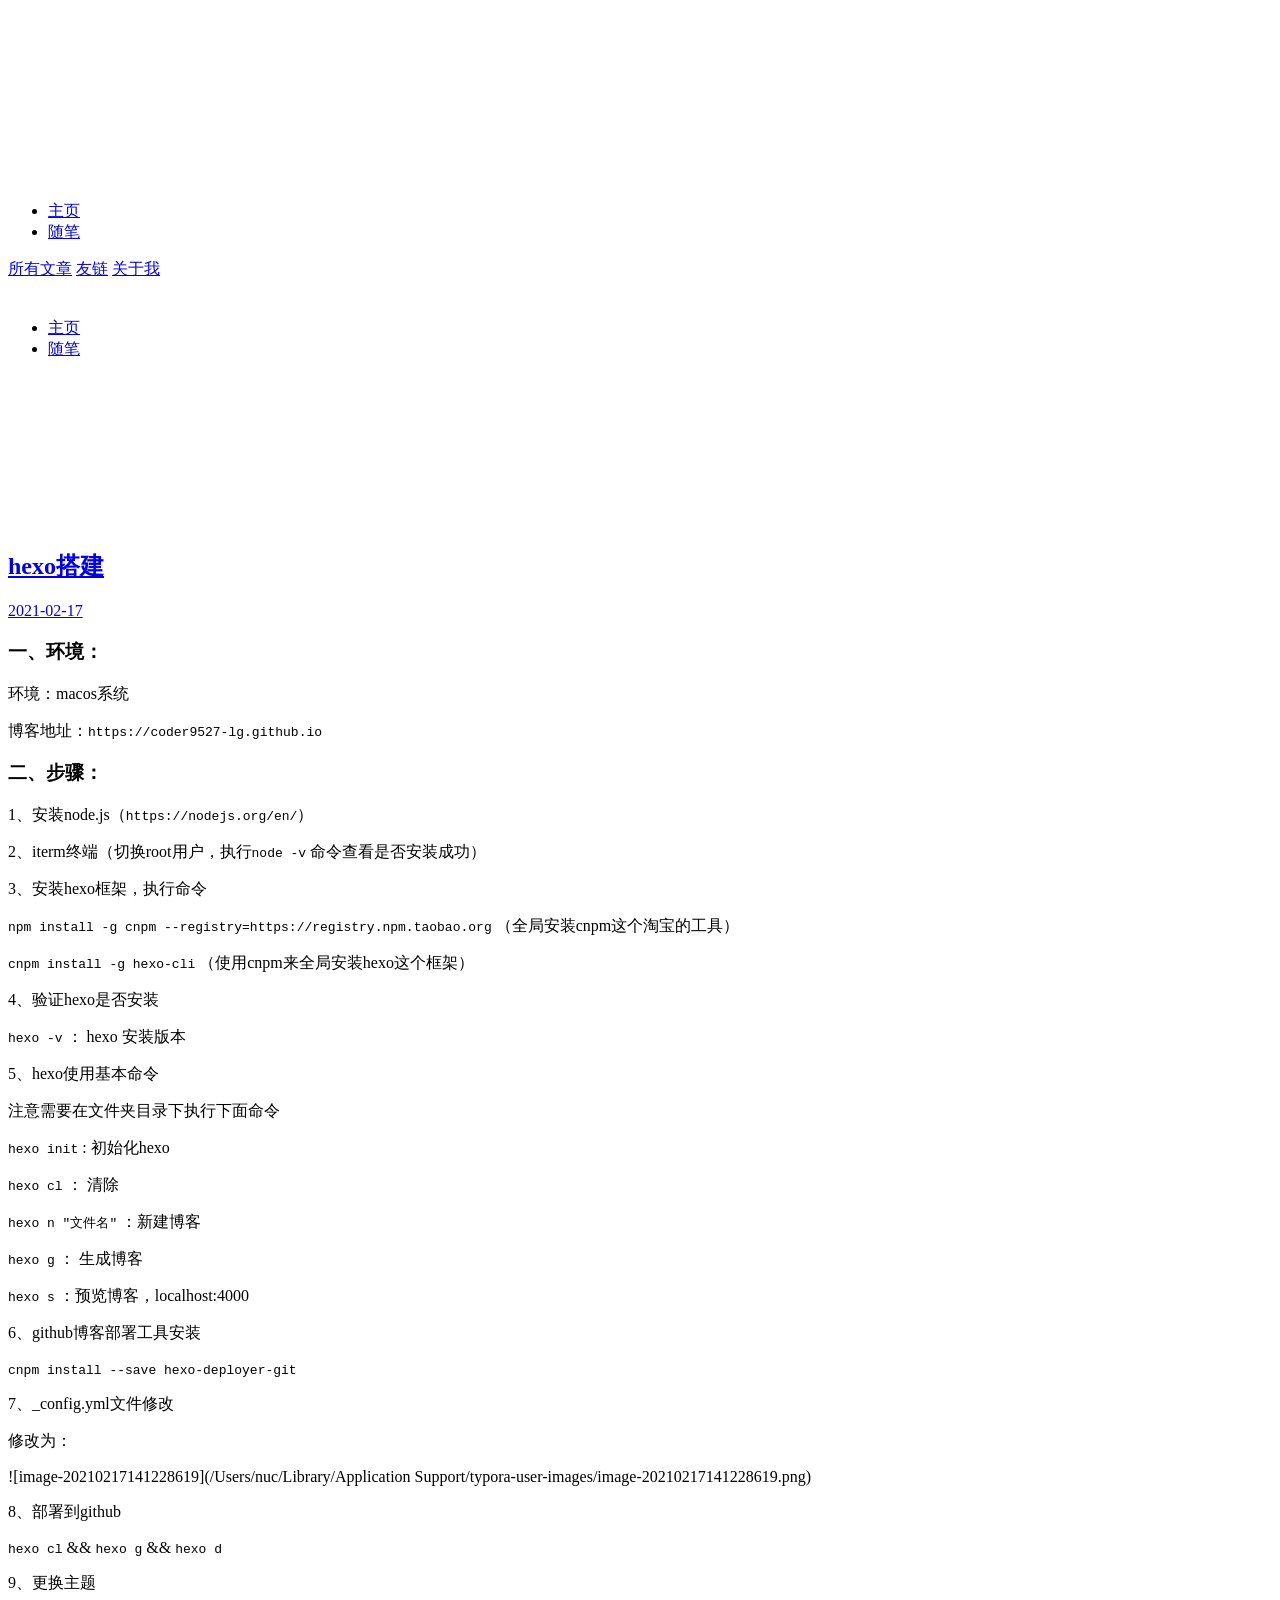
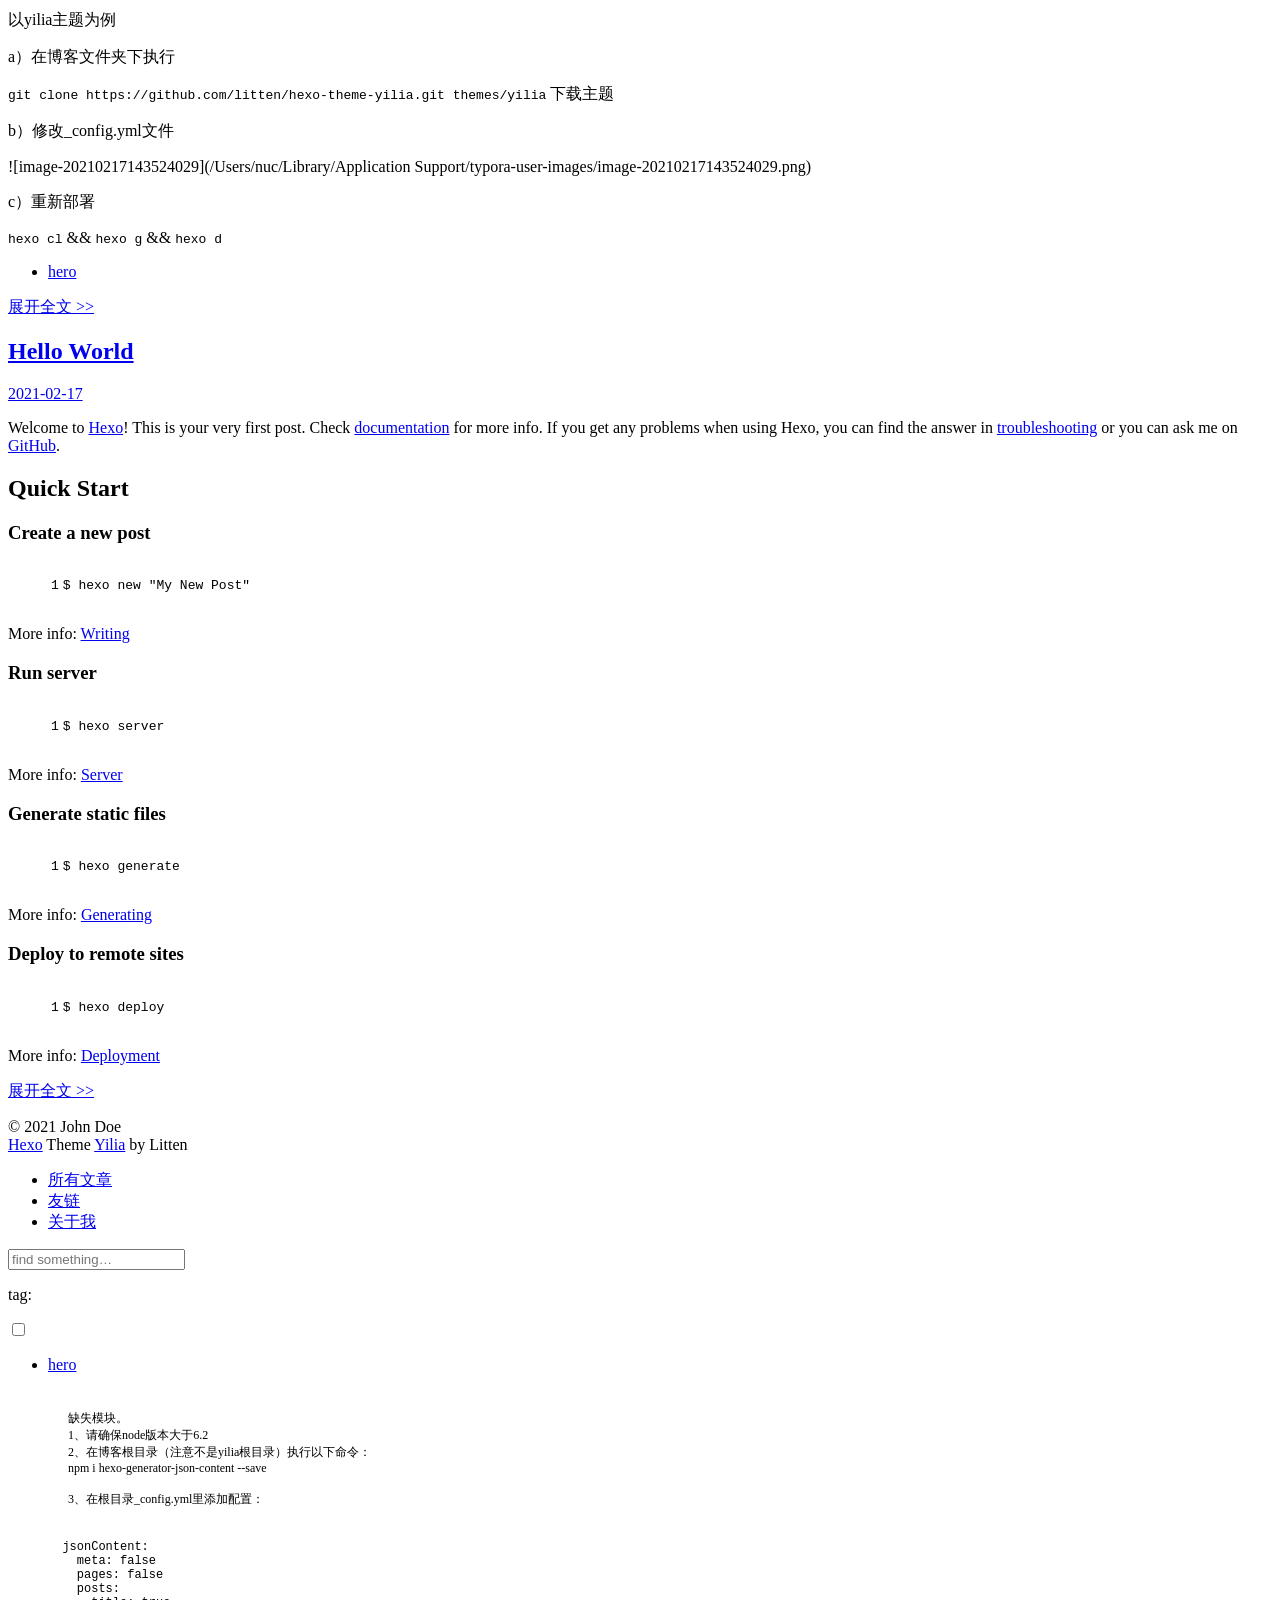
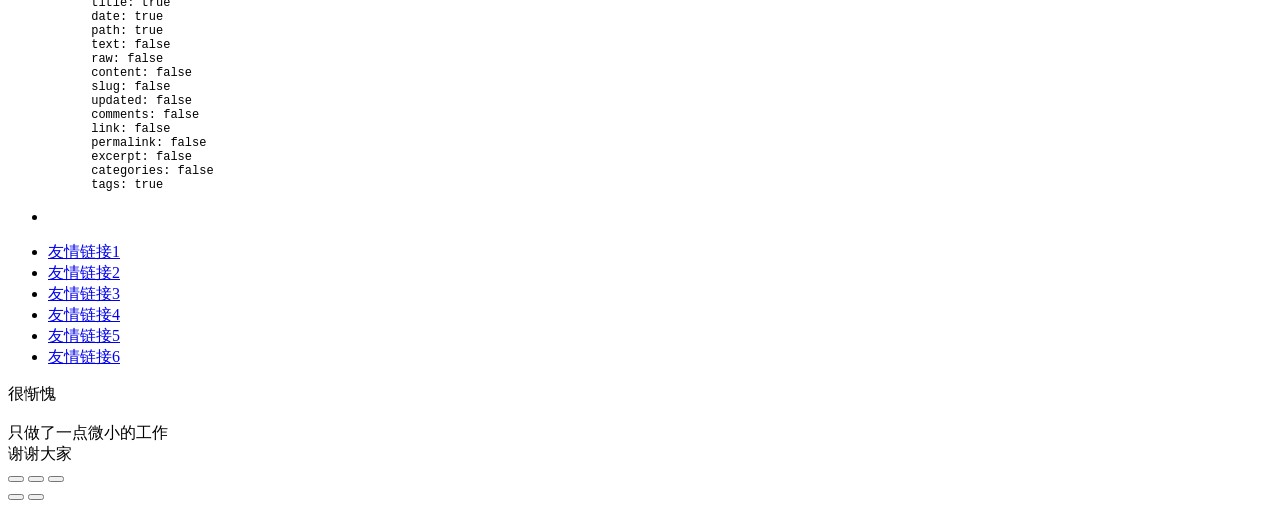
==== commit 14dd9c93: "Site updated: 2021-02-17 15:28:41" ====
--- a/index.html
+++ b/index.html
@@ -152,20 +152,20 @@
           <div id="js-content" class="content-ll">
             
   
-    <article id="post-hexo博客搭建" class="article article-type-post  article-index" itemscope itemprop="blogPost">
+    <article id="post-hexo搭建" class="article article-type-post  article-index" itemscope itemprop="blogPost">
   <div class="article-inner">
     
       <header class="article-header">
         
   
     <h1 itemprop="name">
-      <a class="article-title" href="/2021/02/17/hexo%E5%8D%9A%E5%AE%A2%E6%90%AD%E5%BB%BA/">我的第一篇博客</a>
+      <a class="article-title" href="/2021/02/17/hexo%E6%90%AD%E5%BB%BA/">hexo搭建</a>
     </h1>
   
 
         
-        <a href="/2021/02/17/hexo%E5%8D%9A%E5%AE%A2%E6%90%AD%E5%BB%BA/" class="archive-article-date">
-  	<time datetime="2021-02-17T05:38:49.000Z" itemprop="datePublished"><i class="icon-calendar icon"></i>2021-02-17</time>
+        <a href="/2021/02/17/hexo%E6%90%AD%E5%BB%BA/" class="archive-article-date">
+  	<time datetime="2021-02-17T07:08:28.000Z" itemprop="datePublished"><i class="icon-calendar icon"></i>2021-02-17</time>
 </a>
         
       </header>
@@ -216,7 +216,7 @@
 		<ul class="article-tag-list">
 			 
         		<li class="article-tag-list-item">
-        			<a href="javascript:void(0)" class="js-tag article-tag-list-link color5">test</a>
+        			<a href="javascript:void(0)" class="js-tag article-tag-list-link color5">hero</a>
         		</li>
       		
 		</ul>
@@ -226,7 +226,7 @@
 
       
         <p class="article-more-link">
-          <a class="article-more-a" href="/2021/02/17/hexo%E5%8D%9A%E5%AE%A2%E6%90%AD%E5%BB%BA/">展开全文 >></a>
+          <a class="article-more-a" href="/2021/02/17/hexo%E6%90%AD%E5%BB%BA/">展开全文 >></a>
         </p>
       
 
@@ -421,7 +421,7 @@
           <ul class="article-tag-list" q-show="showTags">
              
               <li class="article-tag-list-item">
-                <a href="javascript:void(0)" class="js-tag color5">test</a>
+                <a href="javascript:void(0)" class="js-tag color5">hero</a>
               </li>
             
             <div class="clearfix"></div>
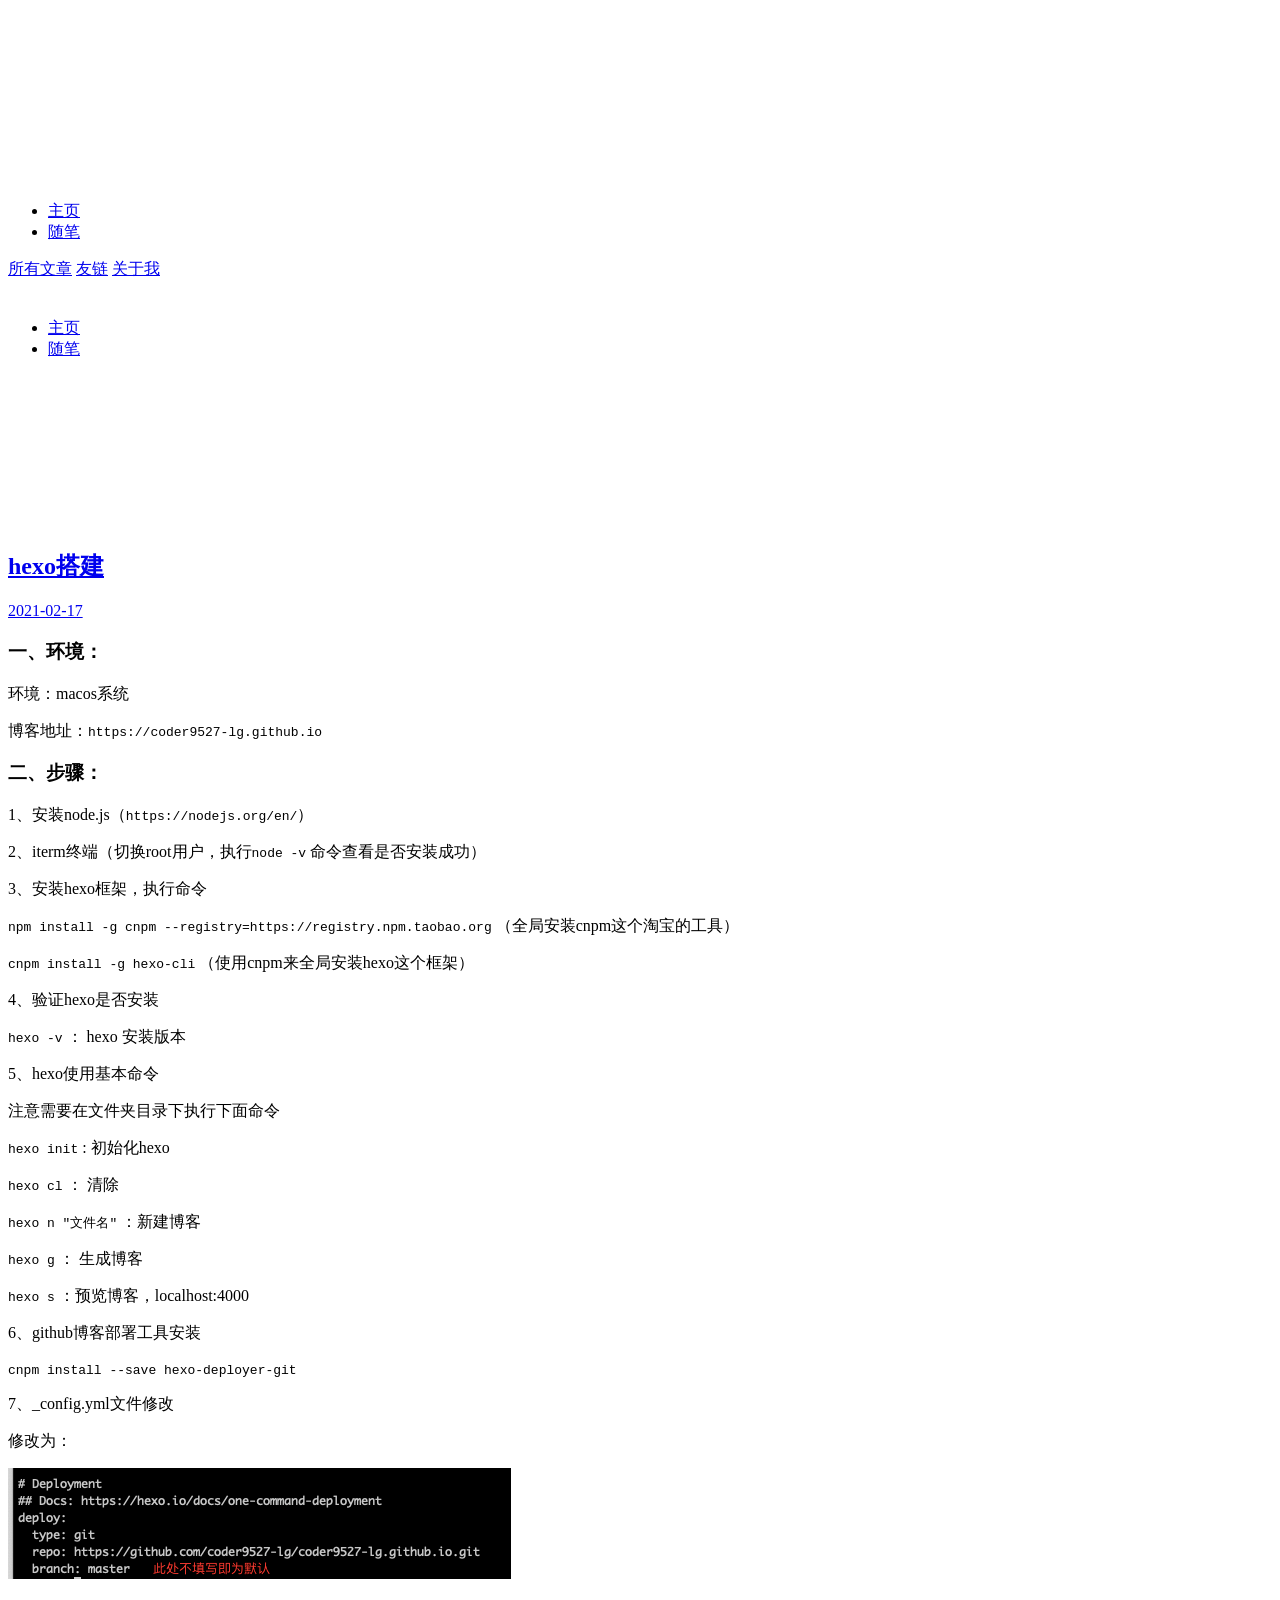
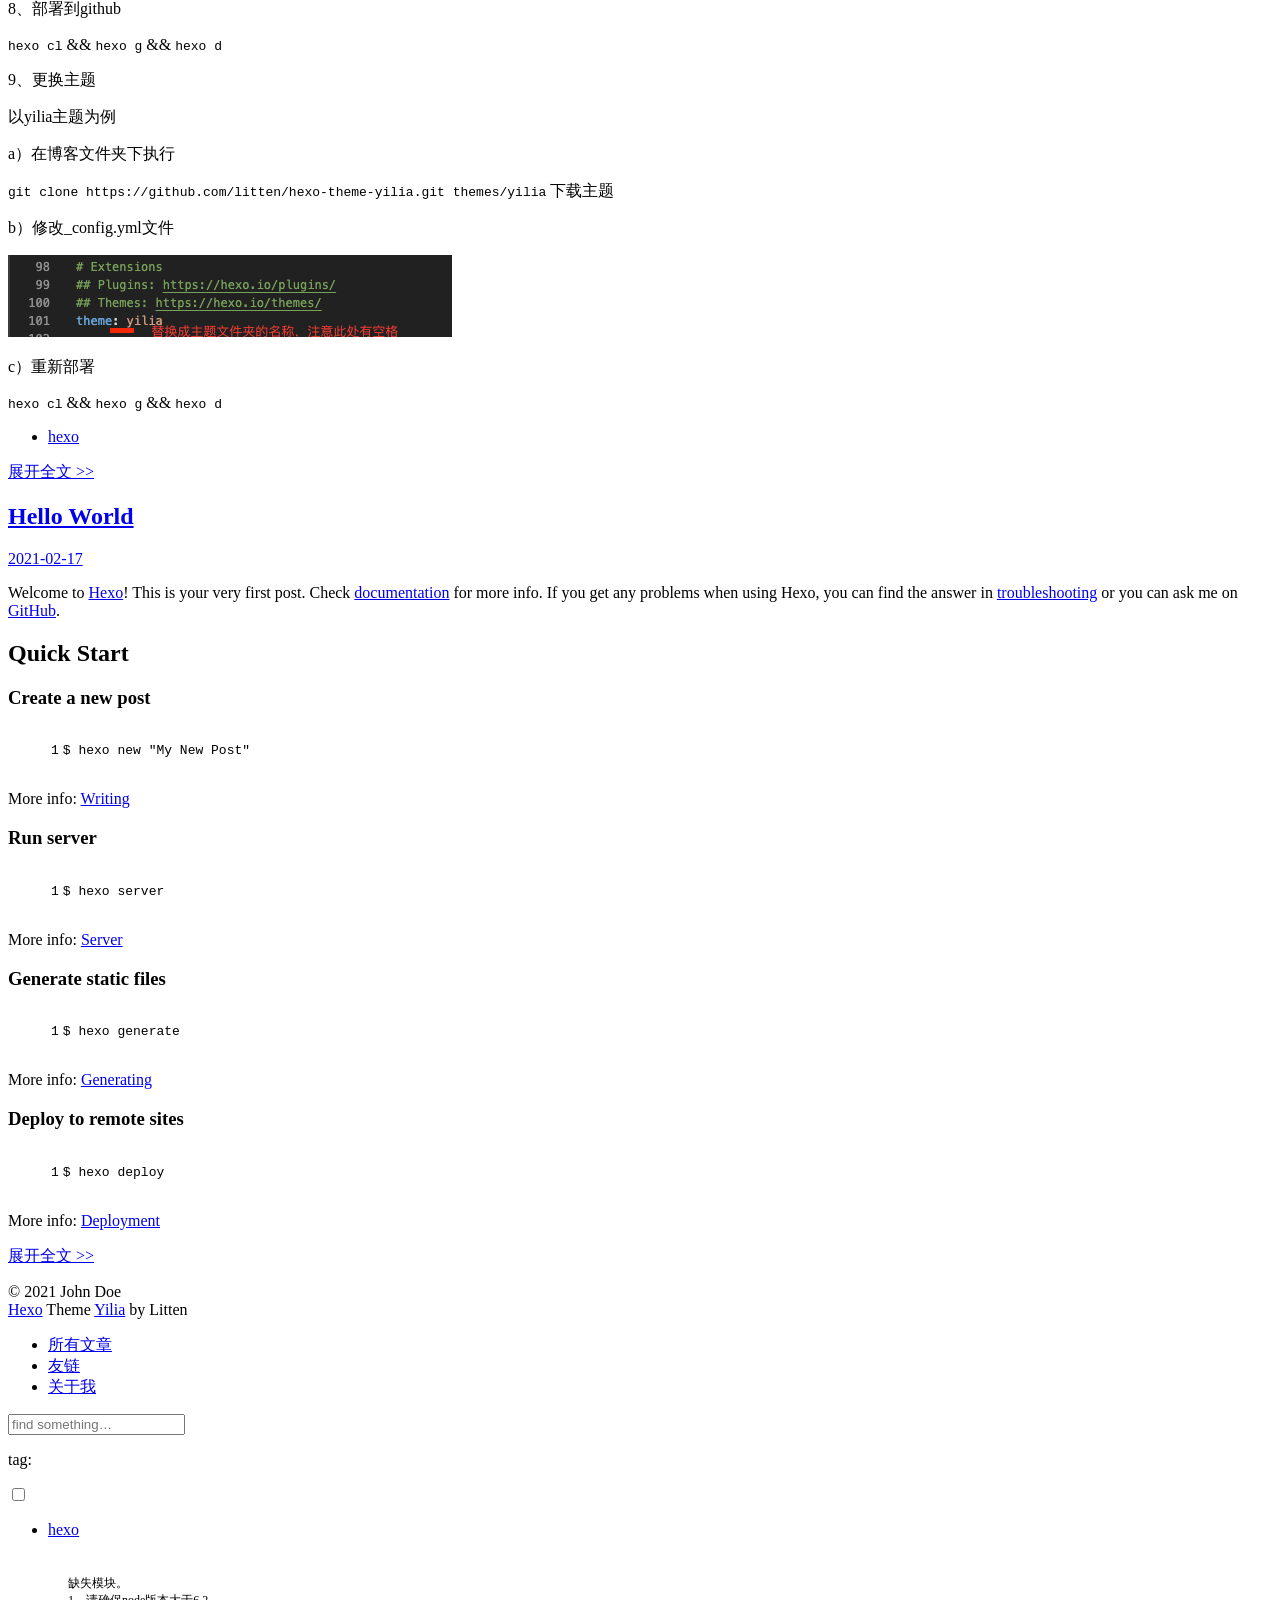
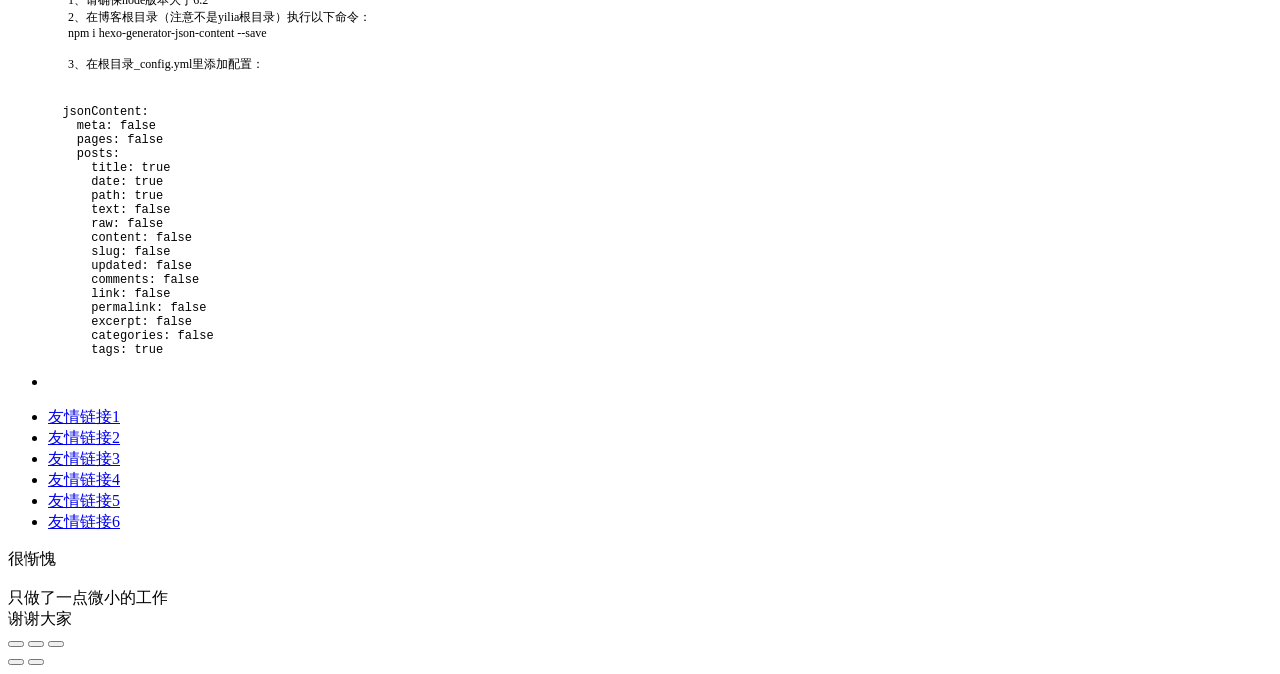
==== commit 2683e268: "Site updated: 2021-02-17 15:36:51" ====
--- a/index.html
+++ b/index.html
@@ -192,7 +192,7 @@
 <p><code>cnpm install --save hexo-deployer-git</code></p>
 <p>7、_config.yml文件修改</p>
 <p>修改为：</p>
-<p>![image-20210217141228619](/Users/nuc/Library/Application Support/typora-user-images/image-20210217141228619.png)</p>
+<p><strong><img src="/2021/02/17/hexo%E6%90%AD%E5%BB%BA/image-20210217141228619.png" class title="image-20210217141228619.png"></strong></p>
 <p>8、部署到github</p>
 <p><code>hexo cl</code>   &amp;&amp;  <code>hexo g</code>  &amp;&amp; <code>hexo d</code> </p>
 <p>9、更换主题</p>
@@ -200,7 +200,7 @@
 <p> a）在博客文件夹下执行</p>
 <p><code>git clone https://github.com/litten/hexo-theme-yilia.git themes/yilia</code>     下载主题</p>
 <p>b）修改_config.yml文件</p>
-<p>![image-20210217143524029](/Users/nuc/Library/Application Support/typora-user-images/image-20210217143524029.png)</p>
+<p><strong><img src="/2021/02/17/hexo%E6%90%AD%E5%BB%BA/image-20210217143524029.png" class title="image-20210217143524029.png"></strong></p>
 <p>c）重新部署</p>
 <p><code>hexo cl</code>   &amp;&amp;  <code>hexo g</code>  &amp;&amp;  <code>hexo d</code> </p>
 
@@ -216,7 +216,7 @@
 		<ul class="article-tag-list">
 			 
         		<li class="article-tag-list-item">
-        			<a href="javascript:void(0)" class="js-tag article-tag-list-link color5">hero</a>
+        			<a href="javascript:void(0)" class="js-tag article-tag-list-link color5">hexo</a>
         		</li>
       		
 		</ul>
@@ -421,7 +421,7 @@
           <ul class="article-tag-list" q-show="showTags">
              
               <li class="article-tag-list-item">
-                <a href="javascript:void(0)" class="js-tag color5">hero</a>
+                <a href="javascript:void(0)" class="js-tag color5">hexo</a>
               </li>
             
             <div class="clearfix"></div>
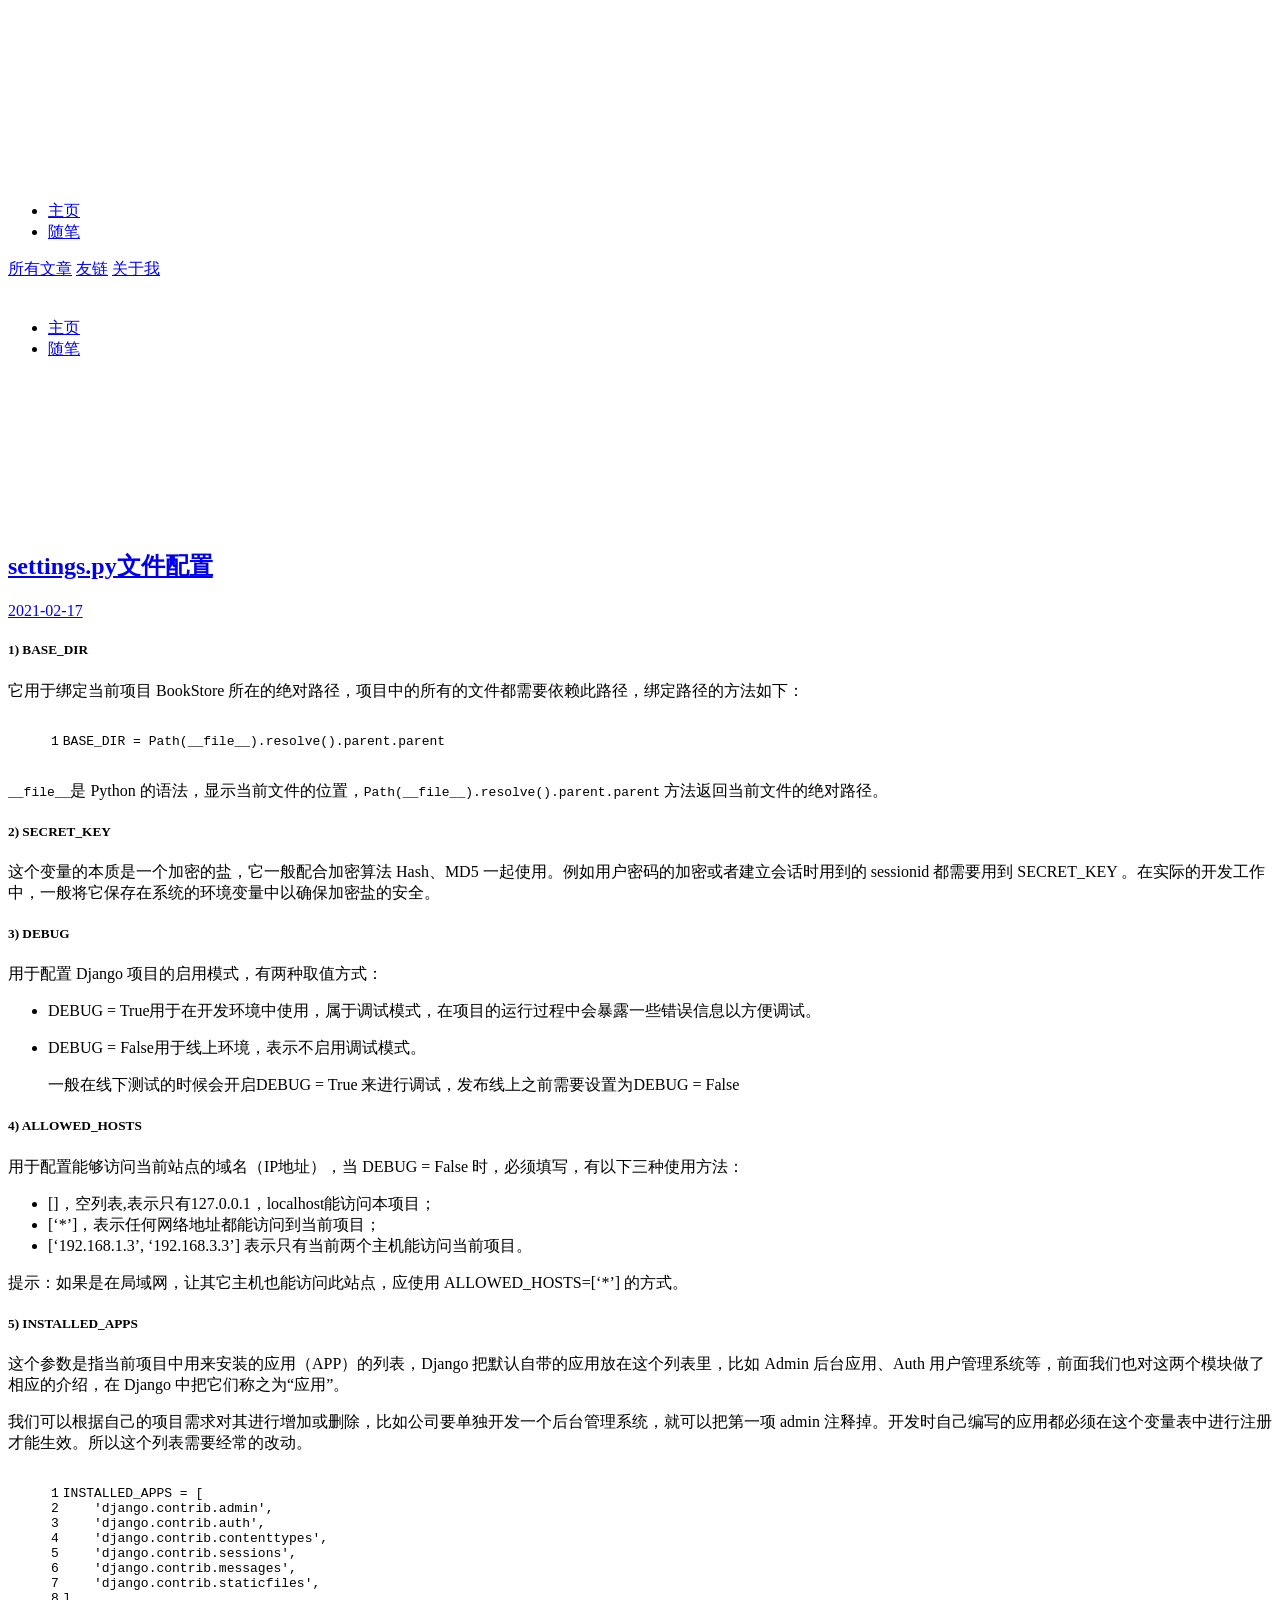
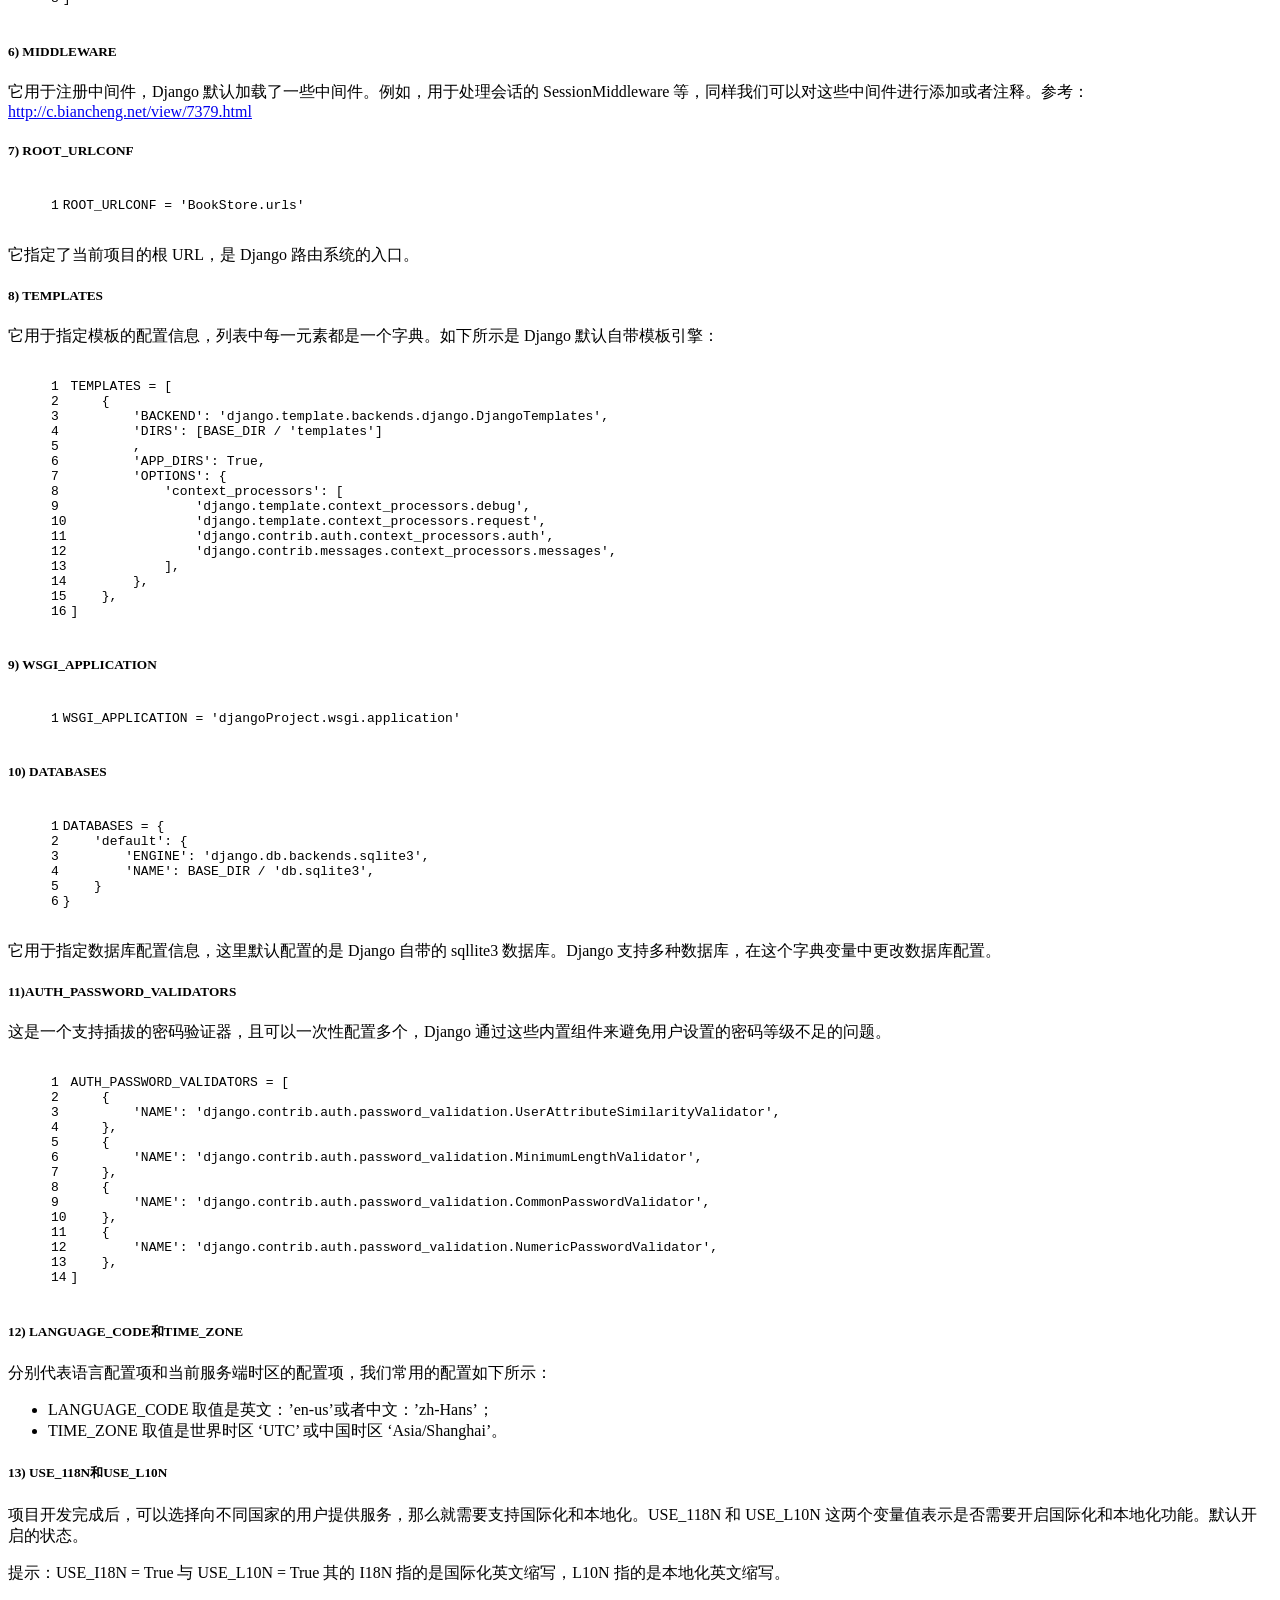
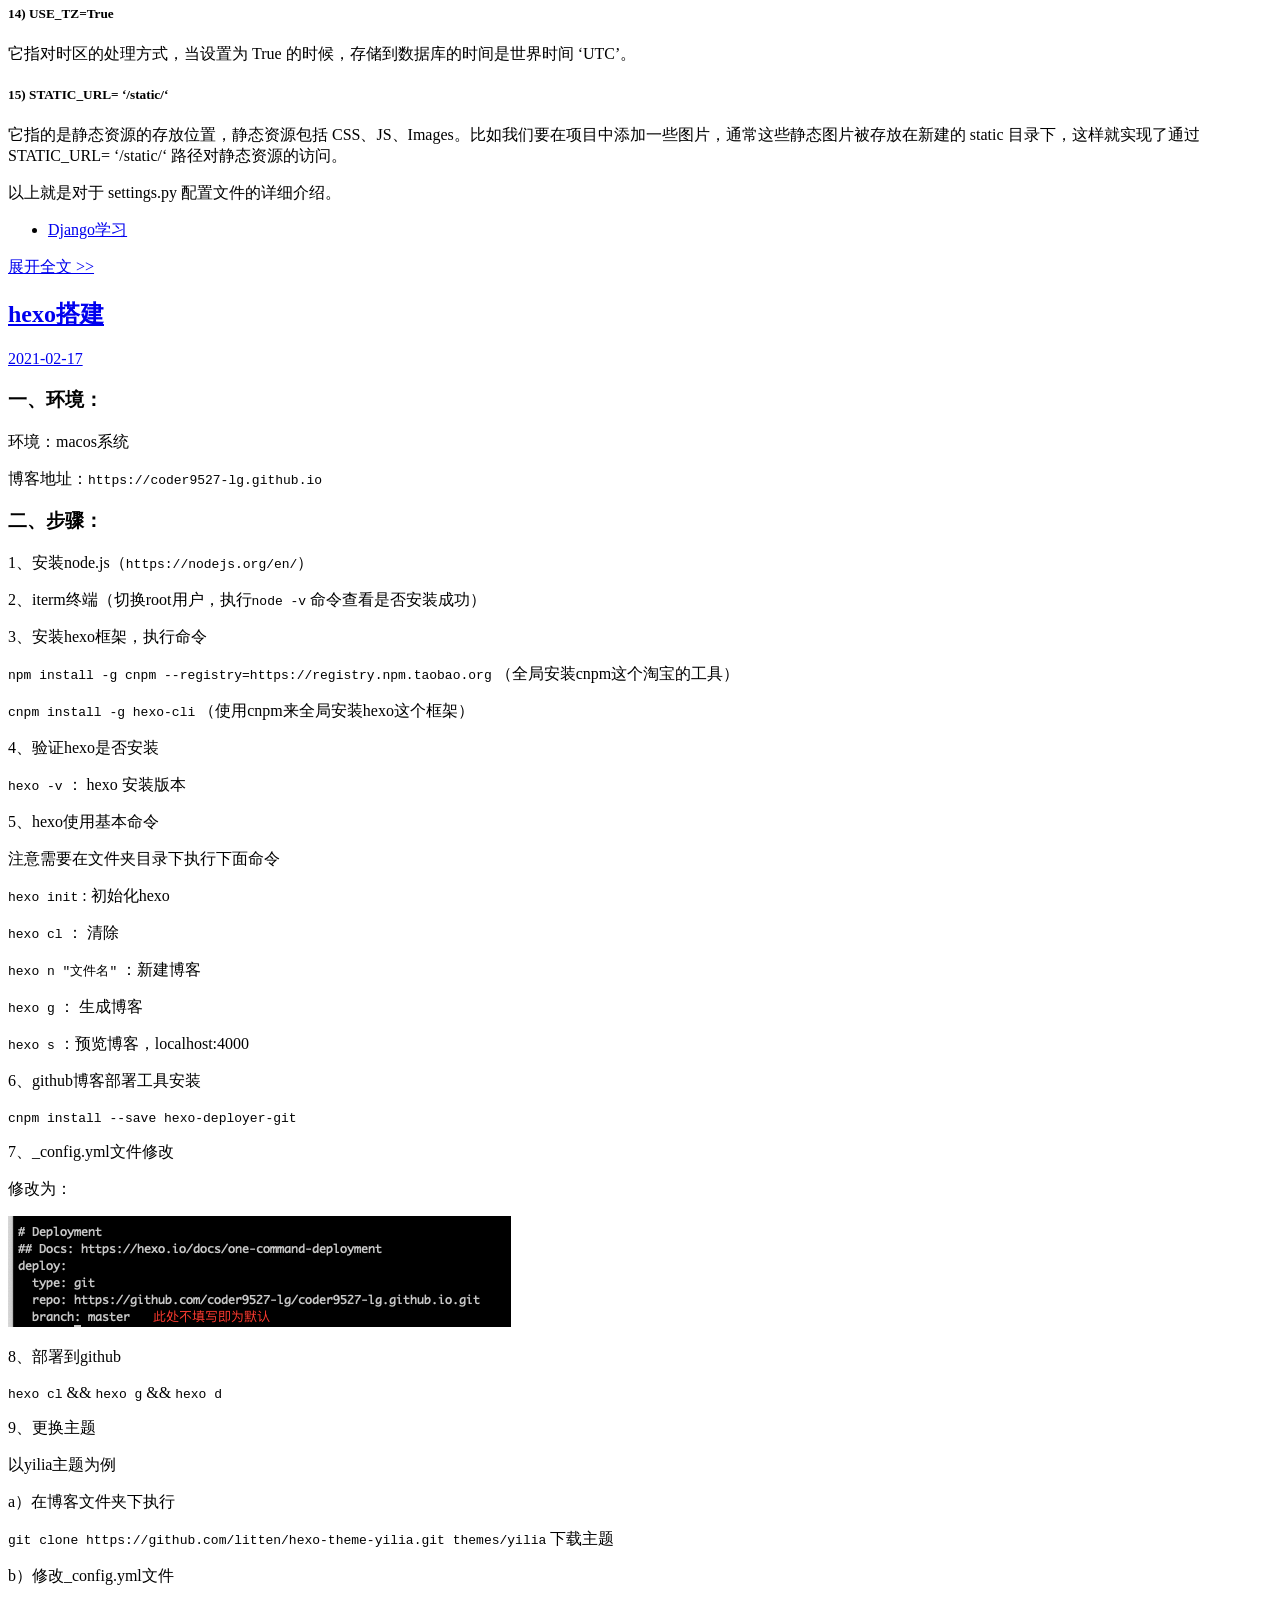
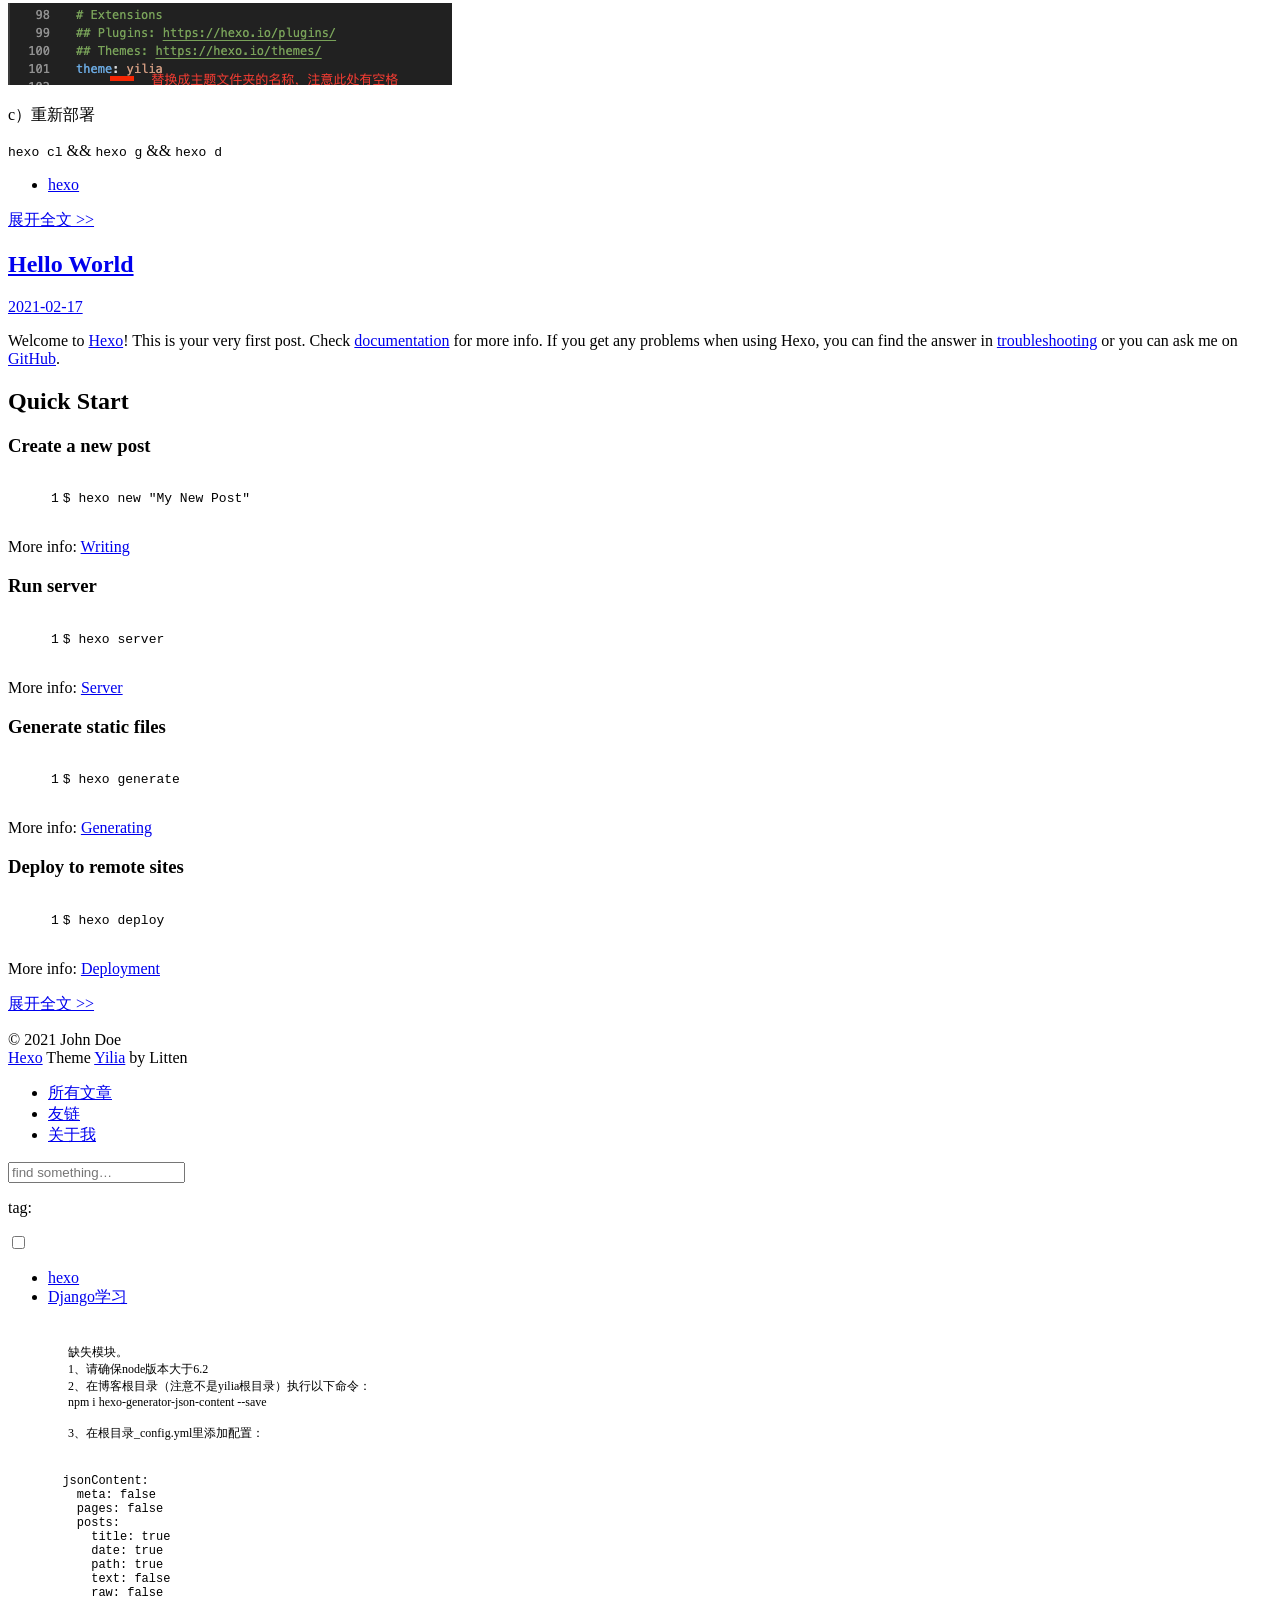
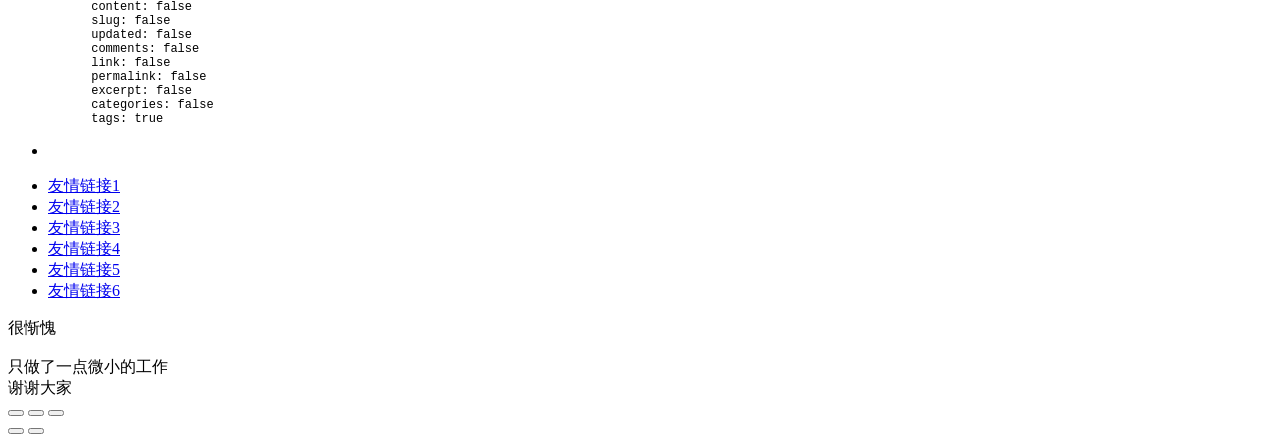
==== commit c44bd3ac: "Site updated: 2021-02-17 15:44:13" ====
--- a/index.html
+++ b/index.html
@@ -152,6 +152,121 @@
           <div id="js-content" class="content-ll">
             
   
+    <article id="post-settings-py文件配置" class="article article-type-post  article-index" itemscope itemprop="blogPost">
+  <div class="article-inner">
+    
+      <header class="article-header">
+        
+  
+    <h1 itemprop="name">
+      <a class="article-title" href="/2021/02/17/settings-py%E6%96%87%E4%BB%B6%E9%85%8D%E7%BD%AE/">settings.py文件配置</a>
+    </h1>
+  
+
+        
+        <a href="/2021/02/17/settings-py%E6%96%87%E4%BB%B6%E9%85%8D%E7%BD%AE/" class="archive-article-date">
+  	<time datetime="2021-02-17T07:42:17.000Z" itemprop="datePublished"><i class="icon-calendar icon"></i>2021-02-17</time>
+</a>
+        
+      </header>
+    
+    <div class="article-entry" itemprop="articleBody">
+      
+        <h5 id="1-BASE-DIR"><a href="#1-BASE-DIR" class="headerlink" title="1) BASE_DIR"></a>1) BASE_DIR</h5><p>它用于绑定当前项目 BookStore 所在的绝对路径，项目中的所有的文件都需要依赖此路径，绑定路径的方法如下：</p>
+<figure class="highlight python"><table><tr><td class="gutter"><pre><span class="line">1</span><br></pre></td><td class="code"><pre><span class="line">BASE_DIR = Path(__file__).resolve().parent.parent</span><br></pre></td></tr></table></figure>
+<p><code>__file__</code>是 Python 的语法，显示当前文件的位置，<code>Path(__file__).resolve().parent.parent</code> 方法返回当前文件的绝对路径。</p>
+<h5 id="2-SECRET-KEY"><a href="#2-SECRET-KEY" class="headerlink" title="2) SECRET_KEY"></a>2) SECRET_KEY</h5><p>这个变量的本质是一个加密的盐，它一般配合加密算法 Hash、MD5 一起使用。例如用户密码的加密或者建立会话时用到的 sessionid 都需要用到 SECRET_KEY 。在实际的开发工作中，一般将它保存在系统的环境变量中以确保加密盐的安全。</p>
+<h5 id="3-DEBUG"><a href="#3-DEBUG" class="headerlink" title="3) DEBUG"></a>3) DEBUG</h5><p>用于配置 Django 项目的启用模式，有两种取值方式：</p>
+<ul>
+<li><p>DEBUG = True用于在开发环境中使用，属于调试模式，在项目的运行过程中会暴露一些错误信息以方便调试。</p>
+</li>
+<li><p>DEBUG = False用于线上环境，表示不启用调试模式。</p>
+<p>一般在线下测试的时候会开启DEBUG = True 来进行调试，发布线上之前需要设置为DEBUG = False</p>
+</li>
+</ul>
+<h5 id="4-ALLOWED-HOSTS"><a href="#4-ALLOWED-HOSTS" class="headerlink" title="4) ALLOWED_HOSTS"></a>4) ALLOWED_HOSTS</h5><p>用于配置能够访问当前站点的域名（IP地址），当 DEBUG = False 时，必须填写，有以下三种使用方法：</p>
+<ul>
+<li>[]，空列表,表示只有127.0.0.1，localhost能访问本项目；</li>
+<li>[‘*’]，表示任何网络地址都能访问到当前项目；</li>
+<li>[‘192.168.1.3’, ‘192.168.3.3’] 表示只有当前两个主机能访问当前项目。</li>
+</ul>
+<p>提示：如果是在局域网，让其它主机也能访问此站点，应使用 ALLOWED_HOSTS=[‘*’] 的方式。</p>
+<h5 id="5-INSTALLED-APPS"><a href="#5-INSTALLED-APPS" class="headerlink" title="5) INSTALLED_APPS"></a>5) INSTALLED_APPS</h5><p>这个参数是指当前项目中用来安装的应用（APP）的列表，Django 把默认自带的应用放在这个列表里，比如 Admin 后台应用、Auth 用户管理系统等，前面我们也对这两个模块做了相应的介绍，在 Django 中把它们称之为“应用”。</p>
+<p>我们可以根据自己的项目需求对其进行增加或删除，比如公司要单独开发一个后台管理系统，就可以把第一项 admin 注释掉。开发时自己编写的应用都必须在这个变量表中进行注册才能生效。所以这个列表需要经常的改动。</p>
+<figure class="highlight python"><table><tr><td class="gutter"><pre><span class="line">1</span><br><span class="line">2</span><br><span class="line">3</span><br><span class="line">4</span><br><span class="line">5</span><br><span class="line">6</span><br><span class="line">7</span><br><span class="line">8</span><br></pre></td><td class="code"><pre><span class="line">INSTALLED_APPS = [</span><br><span class="line">    <span class="string">&#x27;django.contrib.admin&#x27;</span>,</span><br><span class="line">    <span class="string">&#x27;django.contrib.auth&#x27;</span>,</span><br><span class="line">    <span class="string">&#x27;django.contrib.contenttypes&#x27;</span>,</span><br><span class="line">    <span class="string">&#x27;django.contrib.sessions&#x27;</span>,</span><br><span class="line">    <span class="string">&#x27;django.contrib.messages&#x27;</span>,</span><br><span class="line">    <span class="string">&#x27;django.contrib.staticfiles&#x27;</span>,</span><br><span class="line">]</span><br></pre></td></tr></table></figure>
+<h5 id="6-MIDDLEWARE"><a href="#6-MIDDLEWARE" class="headerlink" title="6) MIDDLEWARE"></a>6) MIDDLEWARE</h5><p>它用于注册中间件，Django 默认加载了一些中间件。例如，用于处理会话的 SessionMiddleware 等，同样我们可以对这些中间件进行添加或者注释。参考：<a target="_blank" rel="noopener" href="http://c.biancheng.net/view/7379.html">http://c.biancheng.net/view/7379.html</a></p>
+<h5 id="7-ROOT-URLCONF"><a href="#7-ROOT-URLCONF" class="headerlink" title="7) ROOT_URLCONF"></a>7) ROOT_URLCONF</h5><figure class="highlight python"><table><tr><td class="gutter"><pre><span class="line">1</span><br></pre></td><td class="code"><pre><span class="line">ROOT_URLCONF = <span class="string">&#x27;BookStore.urls&#x27;</span></span><br></pre></td></tr></table></figure>
+<p>它指定了当前项目的根 URL，是 Django 路由系统的入口。</p>
+<h5 id="8-TEMPLATES"><a href="#8-TEMPLATES" class="headerlink" title="8) TEMPLATES"></a>8) TEMPLATES</h5><p>它用于指定模板的配置信息，列表中每一元素都是一个字典。如下所示是 Django 默认自带模板引擎：</p>
+<figure class="highlight python"><table><tr><td class="gutter"><pre><span class="line">1</span><br><span class="line">2</span><br><span class="line">3</span><br><span class="line">4</span><br><span class="line">5</span><br><span class="line">6</span><br><span class="line">7</span><br><span class="line">8</span><br><span class="line">9</span><br><span class="line">10</span><br><span class="line">11</span><br><span class="line">12</span><br><span class="line">13</span><br><span class="line">14</span><br><span class="line">15</span><br><span class="line">16</span><br></pre></td><td class="code"><pre><span class="line">TEMPLATES = [</span><br><span class="line">    &#123;</span><br><span class="line">        <span class="string">&#x27;BACKEND&#x27;</span>: <span class="string">&#x27;django.template.backends.django.DjangoTemplates&#x27;</span>,</span><br><span class="line">        <span class="string">&#x27;DIRS&#x27;</span>: [BASE_DIR / <span class="string">&#x27;templates&#x27;</span>]</span><br><span class="line">        ,</span><br><span class="line">        <span class="string">&#x27;APP_DIRS&#x27;</span>: <span class="literal">True</span>,</span><br><span class="line">        <span class="string">&#x27;OPTIONS&#x27;</span>: &#123;</span><br><span class="line">            <span class="string">&#x27;context_processors&#x27;</span>: [</span><br><span class="line">                <span class="string">&#x27;django.template.context_processors.debug&#x27;</span>,</span><br><span class="line">                <span class="string">&#x27;django.template.context_processors.request&#x27;</span>,</span><br><span class="line">                <span class="string">&#x27;django.contrib.auth.context_processors.auth&#x27;</span>,</span><br><span class="line">                <span class="string">&#x27;django.contrib.messages.context_processors.messages&#x27;</span>,</span><br><span class="line">            ],</span><br><span class="line">        &#125;,</span><br><span class="line">    &#125;,</span><br><span class="line">]</span><br></pre></td></tr></table></figure>
+<h5 id="9-WSGI-APPLICATION"><a href="#9-WSGI-APPLICATION" class="headerlink" title="9) WSGI_APPLICATION"></a>9) WSGI_APPLICATION</h5><figure class="highlight python"><table><tr><td class="gutter"><pre><span class="line">1</span><br></pre></td><td class="code"><pre><span class="line">WSGI_APPLICATION = <span class="string">&#x27;djangoProject.wsgi.application&#x27;</span></span><br></pre></td></tr></table></figure>
+<h5 id="10-DATABASES"><a href="#10-DATABASES" class="headerlink" title="10) DATABASES"></a>10) DATABASES</h5><figure class="highlight python"><table><tr><td class="gutter"><pre><span class="line">1</span><br><span class="line">2</span><br><span class="line">3</span><br><span class="line">4</span><br><span class="line">5</span><br><span class="line">6</span><br></pre></td><td class="code"><pre><span class="line">DATABASES = &#123;</span><br><span class="line">    <span class="string">&#x27;default&#x27;</span>: &#123;</span><br><span class="line">        <span class="string">&#x27;ENGINE&#x27;</span>: <span class="string">&#x27;django.db.backends.sqlite3&#x27;</span>,</span><br><span class="line">        <span class="string">&#x27;NAME&#x27;</span>: BASE_DIR / <span class="string">&#x27;db.sqlite3&#x27;</span>,</span><br><span class="line">    &#125;</span><br><span class="line">&#125;</span><br></pre></td></tr></table></figure>
+<p>它用于指定数据库配置信息，这里默认配置的是 Django 自带的 sqllite3 数据库。Django 支持多种数据库，在这个字典变量中更改数据库配置。</p>
+<h5 id="11-AUTH-PASSWORD-VALIDATORS"><a href="#11-AUTH-PASSWORD-VALIDATORS" class="headerlink" title="11)AUTH_PASSWORD_VALIDATORS"></a>11)AUTH_PASSWORD_VALIDATORS</h5><p>这是一个支持插拔的密码验证器，且可以一次性配置多个，Django 通过这些内置组件来避免用户设置的密码等级不足的问题。</p>
+<figure class="highlight python"><table><tr><td class="gutter"><pre><span class="line">1</span><br><span class="line">2</span><br><span class="line">3</span><br><span class="line">4</span><br><span class="line">5</span><br><span class="line">6</span><br><span class="line">7</span><br><span class="line">8</span><br><span class="line">9</span><br><span class="line">10</span><br><span class="line">11</span><br><span class="line">12</span><br><span class="line">13</span><br><span class="line">14</span><br></pre></td><td class="code"><pre><span class="line">AUTH_PASSWORD_VALIDATORS = [</span><br><span class="line">    &#123;</span><br><span class="line">        <span class="string">&#x27;NAME&#x27;</span>: <span class="string">&#x27;django.contrib.auth.password_validation.UserAttributeSimilarityValidator&#x27;</span>,</span><br><span class="line">    &#125;,</span><br><span class="line">    &#123;</span><br><span class="line">        <span class="string">&#x27;NAME&#x27;</span>: <span class="string">&#x27;django.contrib.auth.password_validation.MinimumLengthValidator&#x27;</span>,</span><br><span class="line">    &#125;,</span><br><span class="line">    &#123;</span><br><span class="line">        <span class="string">&#x27;NAME&#x27;</span>: <span class="string">&#x27;django.contrib.auth.password_validation.CommonPasswordValidator&#x27;</span>,</span><br><span class="line">    &#125;,</span><br><span class="line">    &#123;</span><br><span class="line">        <span class="string">&#x27;NAME&#x27;</span>: <span class="string">&#x27;django.contrib.auth.password_validation.NumericPasswordValidator&#x27;</span>,</span><br><span class="line">    &#125;,</span><br><span class="line">]</span><br></pre></td></tr></table></figure>
+<h5 id="12-LANGUAGE-CODE和TIME-ZONE"><a href="#12-LANGUAGE-CODE和TIME-ZONE" class="headerlink" title="12) LANGUAGE_CODE和TIME_ZONE"></a>12) LANGUAGE_CODE和TIME_ZONE</h5><p>分别代表语言配置项和当前服务端时区的配置项，我们常用的配置如下所示：</p>
+<ul>
+<li>LANGUAGE_CODE 取值是英文：’en-us’或者中文：’zh-Hans’；</li>
+<li>TIME_ZONE 取值是世界时区 ‘UTC’ 或中国时区 ‘Asia/Shanghai’。</li>
+</ul>
+<h5 id="13-USE-118N和USE-L10N"><a href="#13-USE-118N和USE-L10N" class="headerlink" title="13) USE_118N和USE_L10N"></a>13) USE_118N和USE_L10N</h5><p>项目开发完成后，可以选择向不同国家的用户提供服务，那么就需要支持国际化和本地化。USE_118N 和 USE_L10N 这两个变量值表示是否需要开启国际化和本地化功能。默认开启的状态。</p>
+<p>提示：USE_I18N = True 与 USE_L10N = True 其的 I18N 指的是国际化英文缩写，L10N 指的是本地化英文缩写。</p>
+<h5 id="14-USE-TZ-True"><a href="#14-USE-TZ-True" class="headerlink" title="14) USE_TZ=True"></a>14) USE_TZ=True</h5><p>它指对时区的处理方式，当设置为 True 的时候，存储到数据库的时间是世界时间 ‘UTC’。</p>
+<h5 id="15-STATIC-URL-‘-static-‘"><a href="#15-STATIC-URL-‘-static-‘" class="headerlink" title="15) STATIC_URL= ‘/static/‘"></a>15) STATIC_URL= ‘/static/‘</h5><p>它指的是静态资源的存放位置，静态资源包括 CSS、JS、Images。比如我们要在项目中添加一些图片，通常这些静态图片被存放在新建的 static 目录下，这样就实现了通过 STATIC_URL= ‘/static/‘ 路径对静态资源的访问。</p>
+<p>以上就是对于 settings.py 配置文件的详细介绍。</p>
+
+      
+
+      
+    </div>
+    <div class="article-info article-info-index">
+      
+      
+	<div class="article-tag tagcloud">
+		<i class="icon-price-tags icon"></i>
+		<ul class="article-tag-list">
+			 
+        		<li class="article-tag-list-item">
+        			<a href="javascript:void(0)" class="js-tag article-tag-list-link color4">Django学习</a>
+        		</li>
+      		
+		</ul>
+	</div>
+
+      
+
+      
+        <p class="article-more-link">
+          <a class="article-more-a" href="/2021/02/17/settings-py%E6%96%87%E4%BB%B6%E9%85%8D%E7%BD%AE/">展开全文 >></a>
+        </p>
+      
+
+      
+      <div class="clearfix"></div>
+    </div>
+  </div>
+</article>
+
+<aside class="wrap-side-operation">
+    <div class="mod-side-operation">
+        
+        <div class="jump-container" id="js-jump-container" style="display:none;">
+            <a href="javascript:void(0)" class="mod-side-operation__jump-to-top">
+                <i class="icon-font icon-back"></i>
+            </a>
+            <div id="js-jump-plan-container" class="jump-plan-container" style="top: -11px;">
+                <i class="icon-font icon-plane jump-plane"></i>
+            </div>
+        </div>
+        
+        
+    </div>
+</aside>
+
+
+
+
+  
     <article id="post-hexo搭建" class="article article-type-post  article-index" itemscope itemprop="blogPost">
   <div class="article-inner">
     
@@ -422,6 +537,10 @@
              
               <li class="article-tag-list-item">
                 <a href="javascript:void(0)" class="js-tag color5">hexo</a>
+              </li>
+             
+              <li class="article-tag-list-item">
+                <a href="javascript:void(0)" class="js-tag color4">Django学习</a>
               </li>
             
             <div class="clearfix"></div>
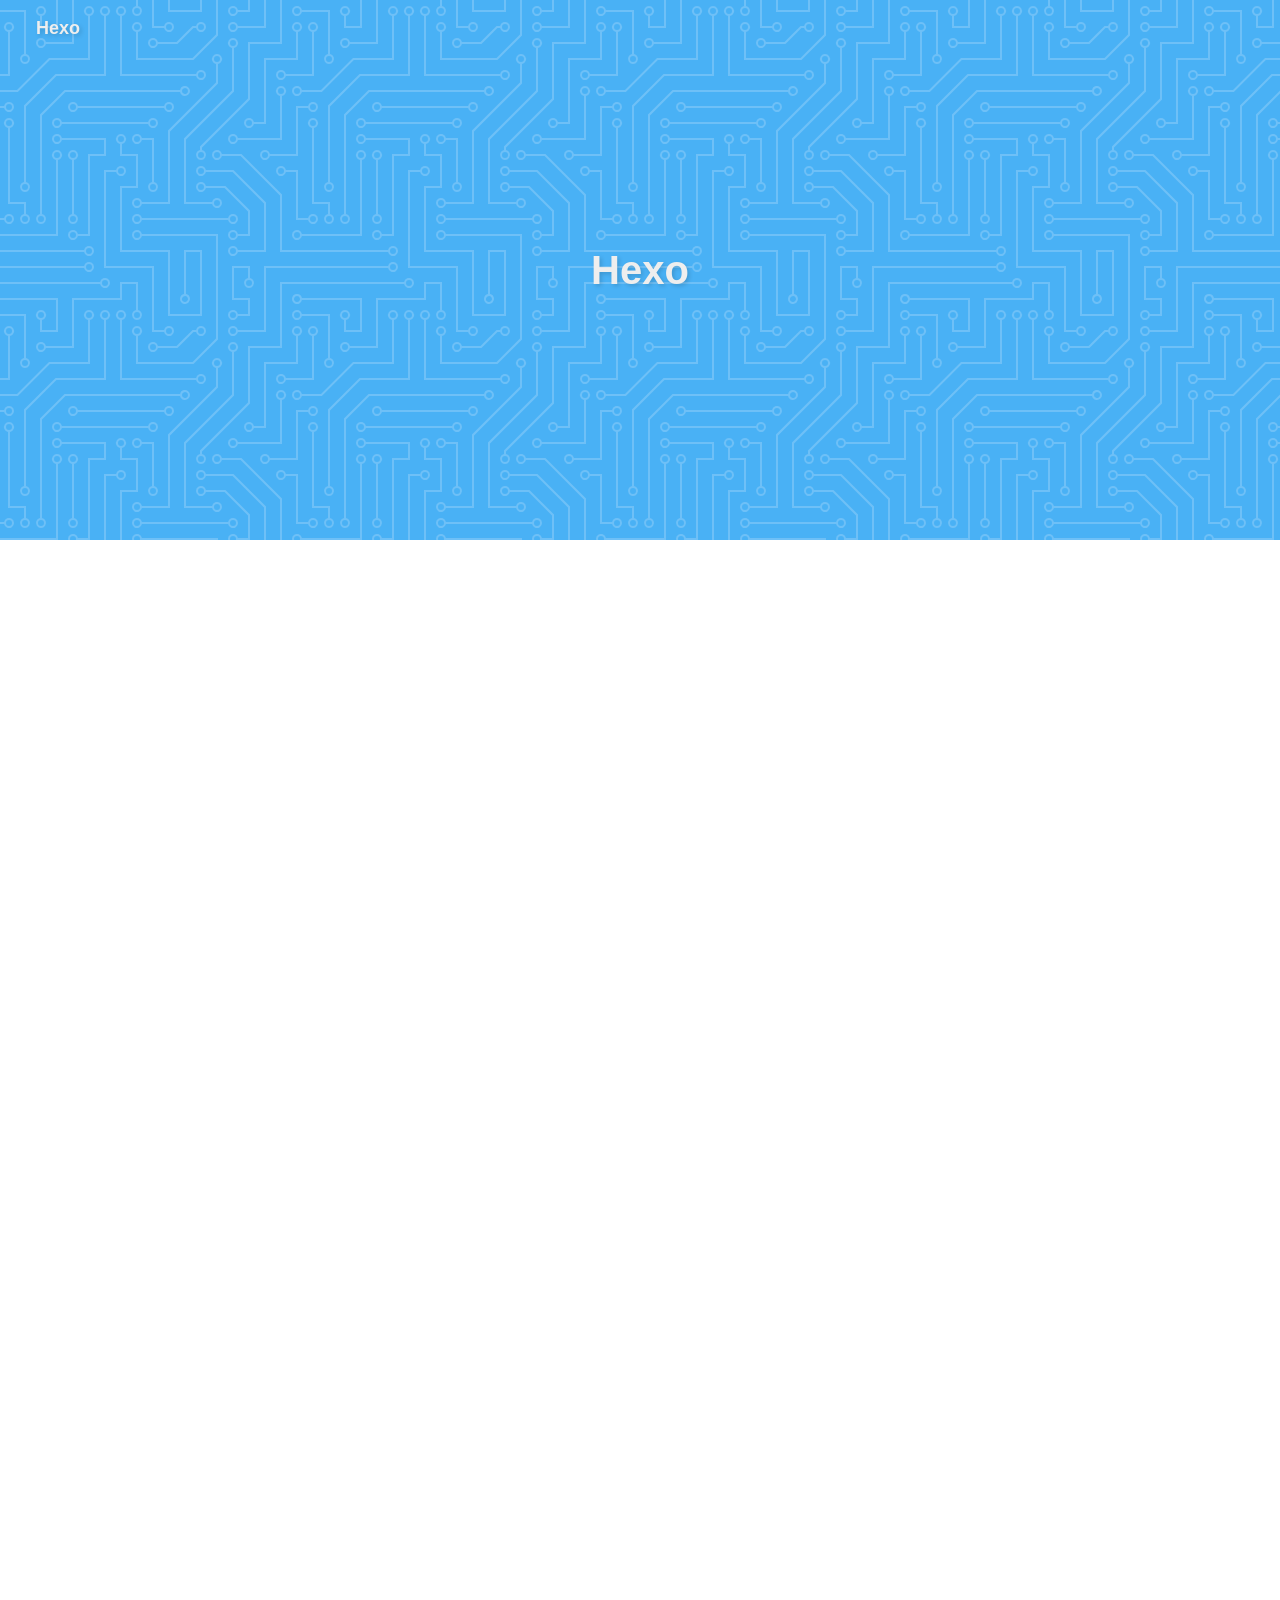
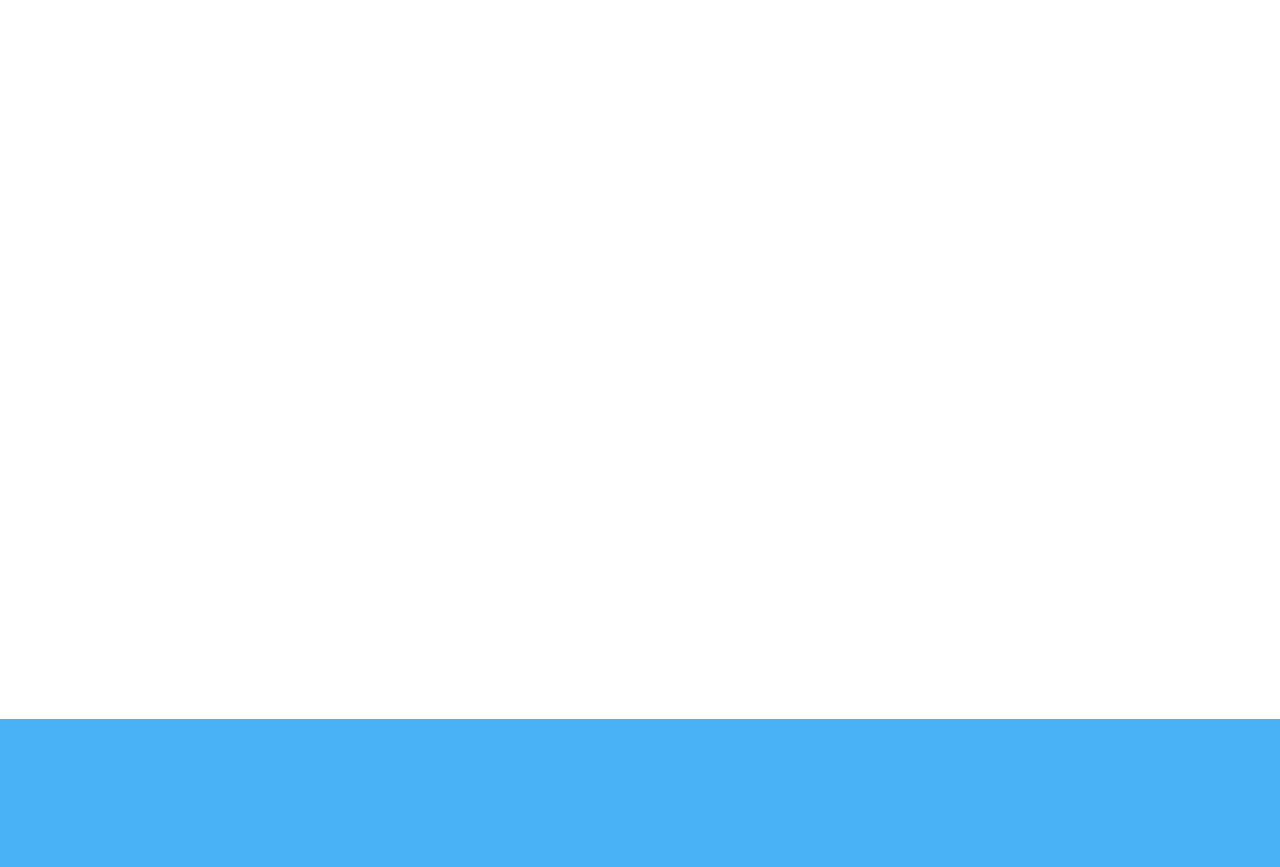
==== commit e1f2051b: "Site updated: 2021-02-17 15:53:08" ====
--- a/index.html
+++ b/index.html
@@ -1,178 +1,14 @@
-<!DOCTYPE html>
-<html>
-<head>
-  <meta charset="utf-8">
-  
-  <meta name="renderer" content="webkit">
-  <meta http-equiv="X-UA-Compatible" content="IE=edge" >
-  <link rel="dns-prefetch" href="http://example.com">
-  <title>Hexo</title>
-  <meta name="viewport" content="width=device-width, initial-scale=1, maximum-scale=1">
-  <meta property="og:type" content="website">
-<meta property="og:title" content="Hexo">
-<meta property="og:url" content="http://example.com/index.html">
-<meta property="og:site_name" content="Hexo">
-<meta property="og:locale" content="en_US">
-<meta property="article:author" content="John Doe">
-<meta name="twitter:card" content="summary">
-  
-    <link rel="alternative" href="/atom.xml" title="Hexo" type="application/atom+xml">
-  
-  
-    <link rel="icon" href="/favicon.png">
-  
-  <link rel="stylesheet" type="text/css" href="/./main.0cf68a.css">
-  <style type="text/css">
-  
-    #container.show {
-      background: linear-gradient(200deg,#a0cfe4,#e8c37e);
-    }
-  </style>
-  
-
-  
-
-<meta name="generator" content="Hexo 5.3.0"></head>
-
-<body>
-  <div id="container" q-class="show:isCtnShow">
-    <canvas id="anm-canvas" class="anm-canvas"></canvas>
-    <div class="left-col" q-class="show:isShow">
-      
-<div class="overlay" style="background: #4d4d4d"></div>
-<div class="intrude-less">
-	<header id="header" class="inner">
-		<a href="/" class="profilepic">
-			<img src="" class="js-avatar">
-		</a>
-		<hgroup>
-		  <h1 class="header-author"><a href="/"></a></h1>
-		</hgroup>
-		
-
-		<nav class="header-menu">
-			<ul>
-			
-				<li><a href="/">主页</a></li>
-	        
-				<li><a href="/tags/%E9%9A%8F%E7%AC%94/">随笔</a></li>
-	        
-			</ul>
-		</nav>
-		<nav class="header-smart-menu">
-    		
-    			
-    			<a q-on="click: openSlider(e, 'innerArchive')" href="javascript:void(0)">所有文章</a>
-    			
-            
-    			
-    			<a q-on="click: openSlider(e, 'friends')" href="javascript:void(0)">友链</a>
-    			
-            
-    			
-    			<a q-on="click: openSlider(e, 'aboutme')" href="javascript:void(0)">关于我</a>
-    			
-            
-		</nav>
-		<nav class="header-nav">
-			<div class="social">
-				
-					<a class="github" target="_blank" href="#" title="github"><i class="icon-github"></i></a>
-		        
-					<a class="weibo" target="_blank" href="#" title="weibo"><i class="icon-weibo"></i></a>
-		        
-					<a class="rss" target="_blank" href="#" title="rss"><i class="icon-rss"></i></a>
-		        
-					<a class="zhihu" target="_blank" href="#" title="zhihu"><i class="icon-zhihu"></i></a>
-		        
-			</div>
-		</nav>
-	</header>		
-</div>
-
-    </div>
-    <div class="mid-col" q-class="show:isShow,hide:isShow|isFalse">
-      
-<nav id="mobile-nav">
-  	<div class="overlay js-overlay" style="background: #4d4d4d"></div>
-	<div class="btnctn js-mobile-btnctn">
-  		<div class="slider-trigger list" q-on="click: openSlider(e)"><i class="icon icon-sort"></i></div>
-	</div>
-	<div class="intrude-less">
-		<header id="header" class="inner">
-			<div class="profilepic">
-				<img src="" class="js-avatar">
-			</div>
-			<hgroup>
-			  <h1 class="header-author js-header-author"></h1>
-			</hgroup>
-			
-			
-			
-				
-			
-				
-			
-			
-			
-			<nav class="header-nav">
-				<div class="social">
-					
-						<a class="github" target="_blank" href="#" title="github"><i class="icon-github"></i></a>
-			        
-						<a class="weibo" target="_blank" href="#" title="weibo"><i class="icon-weibo"></i></a>
-			        
-						<a class="rss" target="_blank" href="#" title="rss"><i class="icon-rss"></i></a>
-			        
-						<a class="zhihu" target="_blank" href="#" title="zhihu"><i class="icon-zhihu"></i></a>
-			        
-				</div>
-			</nav>
-
-			<nav class="header-menu js-header-menu">
-				<ul style="width: 50%">
-				
-				
-					<li style="width: 50%"><a href="/">主页</a></li>
-		        
-					<li style="width: 50%"><a href="/tags/%E9%9A%8F%E7%AC%94/">随笔</a></li>
-		        
-				</ul>
-			</nav>
-		</header>				
-	</div>
-	<div class="mobile-mask" style="display:none" q-show="isShow"></div>
-</nav>
-
-      <div id="wrapper" class="body-wrap">
-        <div class="menu-l">
-          <div class="canvas-wrap">
-            <canvas data-colors="#eaeaea" data-sectionHeight="100" data-contentId="js-content" id="myCanvas1" class="anm-canvas"></canvas>
-          </div>
-          <div id="js-content" class="content-ll">
-            
-  
-    <article id="post-settings-py文件配置" class="article article-type-post  article-index" itemscope itemprop="blogPost">
-  <div class="article-inner">
-    
-      <header class="article-header">
-        
-  
-    <h1 itemprop="name">
-      <a class="article-title" href="/2021/02/17/settings-py%E6%96%87%E4%BB%B6%E9%85%8D%E7%BD%AE/">settings.py文件配置</a>
-    </h1>
-  
-
-        
-        <a href="/2021/02/17/settings-py%E6%96%87%E4%BB%B6%E9%85%8D%E7%BD%AE/" class="archive-article-date">
-  	<time datetime="2021-02-17T07:42:17.000Z" itemprop="datePublished"><i class="icon-calendar icon"></i>2021-02-17</time>
-</a>
-        
-      </header>
-    
-    <div class="article-entry" itemprop="articleBody">
-      
-        <h5 id="1-BASE-DIR"><a href="#1-BASE-DIR" class="headerlink" title="1) BASE_DIR"></a>1) BASE_DIR</h5><p>它用于绑定当前项目 BookStore 所在的绝对路径，项目中的所有的文件都需要依赖此路径，绑定路径的方法如下：</p>
+<!DOCTYPE html><html lang="en"><head><meta charset="UTF-8"><meta http-equiv="X-UA-Compatible" content="IE=edge"><meta name="viewport" content="width=device-width, initial-scale=1, maximum-scale=1"><meta name="description" content=""><meta name="keywords" content=""><meta name="author" content="John Doe"><meta name="copyright" content="John Doe"><title>Hexo</title><link rel="shortcut icon" href="/melody-favicon.ico"><link rel="stylesheet" href="/css/index.css?version=1.9.0"><link rel="stylesheet" href="https://cdn.jsdelivr.net/npm/font-awesome@latest/css/font-awesome.min.css?version=1.9.0"><meta name="format-detection" content="telephone=no"><meta http-equiv="x-dns-prefetch-control" content="on"><link rel="dns-prefetch" href="https://cdn.jsdelivr.net"><meta http-equiv="Cache-Control" content="no-transform"><meta http-equiv="Cache-Control" content="no-siteapp"><script>var GLOBAL_CONFIG = { 
+  root: '/',
+  algolia: undefined,
+  localSearch: undefined,
+  copy: {
+    success: 'Copy successfully',
+    error: 'Copy error',
+    noSupport: 'The browser does not support'
+  },
+  hexoVersion: '5.3.0'
+} </script><meta name="generator" content="Hexo 5.3.0"></head><body><i class="fa fa-arrow-right" id="toggle-sidebar" aria-hidden="true"></i><div id="sidebar" data-display="false"><div class="author-info"><div class="author-info__avatar text-center"><img src="/img/avatar.png"></div><div class="author-info__name text-center">John Doe</div><div class="author-info__description text-center"></div><hr><div class="author-info-articles"><a class="author-info-articles__archives article-meta" href="/archives"><span class="pull-left">Articles</span><span class="pull-right">3</span></a><a class="author-info-articles__tags article-meta" href="/tags"><span class="pull-left">Tags</span><span class="pull-right">2</span></a></div></div></div><nav class="no-bg" id="nav"><div id="page-header"><span class="pull-left"> <a id="site-name" href="/">Hexo</a></span><i class="fa fa-bars toggle-menu pull-right" aria-hidden="true"></i><span class="pull-right"></span></div><div id="site-info"><div id="site-title">Hexo</div><div id="site-sub-title"></div></div></nav><div id="content-outer"><div class="layout" id="content-inner"><div class="recent-post-item article-container"><a class="article-title" href="/2021/02/17/settings-py%E6%96%87%E4%BB%B6%E9%85%8D%E7%BD%AE/">settings.py文件配置</a><time class="post-meta__date"><i class="fa fa-calendar" aria-hidden="true"></i> 2021-02-17</time><span class="article-meta tags"><span class="article-meta__separator">|</span><i class="fa fa-tag article-meta__icon" aria-hidden="true"></i><a class="article-meta__tags" href="/tags/Django%E5%AD%A6%E4%B9%A0/">Django学习</a></span><div class="content"><h5 id="1-BASE-DIR"><a href="#1-BASE-DIR" class="headerlink" title="1) BASE_DIR"></a>1) BASE_DIR</h5><p>它用于绑定当前项目 BookStore 所在的绝对路径，项目中的所有的文件都需要依赖此路径，绑定路径的方法如下：</p>
 <figure class="highlight python"><table><tr><td class="gutter"><pre><span class="line">1</span><br></pre></td><td class="code"><pre><span class="line">BASE_DIR = Path(__file__).resolve().parent.parent</span><br></pre></td></tr></table></figure>
 <p><code>__file__</code>是 Python 的语法，显示当前文件的位置，<code>Path(__file__).resolve().parent.parent</code> 方法返回当前文件的绝对路径。</p>
 <h5 id="2-SECRET-KEY"><a href="#2-SECRET-KEY" class="headerlink" title="2) SECRET_KEY"></a>2) SECRET_KEY</h5><p>这个变量的本质是一个加密的盐，它一般配合加密算法 Hash、MD5 一起使用。例如用户密码的加密或者建立会话时用到的 sessionid 都需要用到 SECRET_KEY 。在实际的开发工作中，一般将它保存在系统的环境变量中以确保加密盐的安全。</p>
@@ -214,80 +50,7 @@
 <h5 id="14-USE-TZ-True"><a href="#14-USE-TZ-True" class="headerlink" title="14) USE_TZ=True"></a>14) USE_TZ=True</h5><p>它指对时区的处理方式，当设置为 True 的时候，存储到数据库的时间是世界时间 ‘UTC’。</p>
 <h5 id="15-STATIC-URL-‘-static-‘"><a href="#15-STATIC-URL-‘-static-‘" class="headerlink" title="15) STATIC_URL= ‘/static/‘"></a>15) STATIC_URL= ‘/static/‘</h5><p>它指的是静态资源的存放位置，静态资源包括 CSS、JS、Images。比如我们要在项目中添加一些图片，通常这些静态图片被存放在新建的 static 目录下，这样就实现了通过 STATIC_URL= ‘/static/‘ 路径对静态资源的访问。</p>
 <p>以上就是对于 settings.py 配置文件的详细介绍。</p>
-
-      
-
-      
-    </div>
-    <div class="article-info article-info-index">
-      
-      
-	<div class="article-tag tagcloud">
-		<i class="icon-price-tags icon"></i>
-		<ul class="article-tag-list">
-			 
-        		<li class="article-tag-list-item">
-        			<a href="javascript:void(0)" class="js-tag article-tag-list-link color4">Django学习</a>
-        		</li>
-      		
-		</ul>
-	</div>
-
-      
-
-      
-        <p class="article-more-link">
-          <a class="article-more-a" href="/2021/02/17/settings-py%E6%96%87%E4%BB%B6%E9%85%8D%E7%BD%AE/">展开全文 >></a>
-        </p>
-      
-
-      
-      <div class="clearfix"></div>
-    </div>
-  </div>
-</article>
-
-<aside class="wrap-side-operation">
-    <div class="mod-side-operation">
-        
-        <div class="jump-container" id="js-jump-container" style="display:none;">
-            <a href="javascript:void(0)" class="mod-side-operation__jump-to-top">
-                <i class="icon-font icon-back"></i>
-            </a>
-            <div id="js-jump-plan-container" class="jump-plan-container" style="top: -11px;">
-                <i class="icon-font icon-plane jump-plane"></i>
-            </div>
-        </div>
-        
-        
-    </div>
-</aside>
-
-
-
-
-  
-    <article id="post-hexo搭建" class="article article-type-post  article-index" itemscope itemprop="blogPost">
-  <div class="article-inner">
-    
-      <header class="article-header">
-        
-  
-    <h1 itemprop="name">
-      <a class="article-title" href="/2021/02/17/hexo%E6%90%AD%E5%BB%BA/">hexo搭建</a>
-    </h1>
-  
-
-        
-        <a href="/2021/02/17/hexo%E6%90%AD%E5%BB%BA/" class="archive-article-date">
-  	<time datetime="2021-02-17T07:08:28.000Z" itemprop="datePublished"><i class="icon-calendar icon"></i>2021-02-17</time>
-</a>
-        
-      </header>
-    
-    <div class="article-entry" itemprop="articleBody">
-      
-        <h3 id="一、环境："><a href="#一、环境：" class="headerlink" title="一、环境："></a>一、环境：</h3><p>环境：macos系统</p>
+</div><hr></div><div class="recent-post-item article-container"><a class="article-title" href="/2021/02/17/hexo%E6%90%AD%E5%BB%BA/">hexo搭建</a><time class="post-meta__date"><i class="fa fa-calendar" aria-hidden="true"></i> 2021-02-17</time><span class="article-meta tags"><span class="article-meta__separator">|</span><i class="fa fa-tag article-meta__icon" aria-hidden="true"></i><a class="article-meta__tags" href="/tags/hexo/">hexo</a></span><div class="content"><h3 id="一、环境："><a href="#一、环境：" class="headerlink" title="一、环境："></a>一、环境：</h3><p>环境：macos系统</p>
 <p>博客地址：<code>https://coder9527-lg.github.io</code></p>
 <h3 id="二、步骤："><a href="#二、步骤：" class="headerlink" title="二、步骤："></a>二、步骤：</h3><p>1、安装node.js（<code>https://nodejs.org/en/</code>）</p>
 <p>2、iterm终端（切换root用户，执行<code>node -v</code> 命令查看是否安装成功）</p>
@@ -318,80 +81,7 @@
 <p><strong><img src="/2021/02/17/hexo%E6%90%AD%E5%BB%BA/image-20210217143524029.png" class title="image-20210217143524029.png"></strong></p>
 <p>c）重新部署</p>
 <p><code>hexo cl</code>   &amp;&amp;  <code>hexo g</code>  &amp;&amp;  <code>hexo d</code> </p>
-
-      
-
-      
-    </div>
-    <div class="article-info article-info-index">
-      
-      
-	<div class="article-tag tagcloud">
-		<i class="icon-price-tags icon"></i>
-		<ul class="article-tag-list">
-			 
-        		<li class="article-tag-list-item">
-        			<a href="javascript:void(0)" class="js-tag article-tag-list-link color5">hexo</a>
-        		</li>
-      		
-		</ul>
-	</div>
-
-      
-
-      
-        <p class="article-more-link">
-          <a class="article-more-a" href="/2021/02/17/hexo%E6%90%AD%E5%BB%BA/">展开全文 >></a>
-        </p>
-      
-
-      
-      <div class="clearfix"></div>
-    </div>
-  </div>
-</article>
-
-<aside class="wrap-side-operation">
-    <div class="mod-side-operation">
-        
-        <div class="jump-container" id="js-jump-container" style="display:none;">
-            <a href="javascript:void(0)" class="mod-side-operation__jump-to-top">
-                <i class="icon-font icon-back"></i>
-            </a>
-            <div id="js-jump-plan-container" class="jump-plan-container" style="top: -11px;">
-                <i class="icon-font icon-plane jump-plane"></i>
-            </div>
-        </div>
-        
-        
-    </div>
-</aside>
-
-
-
-
-  
-    <article id="post-hello-world" class="article article-type-post  article-index" itemscope itemprop="blogPost">
-  <div class="article-inner">
-    
-      <header class="article-header">
-        
-  
-    <h1 itemprop="name">
-      <a class="article-title" href="/2021/02/17/hello-world/">Hello World</a>
-    </h1>
-  
-
-        
-        <a href="/2021/02/17/hello-world/" class="archive-article-date">
-  	<time datetime="2021-02-17T05:36:02.005Z" itemprop="datePublished"><i class="icon-calendar icon"></i>2021-02-17</time>
-</a>
-        
-      </header>
-    
-    <div class="article-entry" itemprop="articleBody">
-      
-        <p>Welcome to <a target="_blank" rel="noopener" href="https://hexo.io/">Hexo</a>! This is your very first post. Check <a target="_blank" rel="noopener" href="https://hexo.io/docs/">documentation</a> for more info. If you get any problems when using Hexo, you can find the answer in <a target="_blank" rel="noopener" href="https://hexo.io/docs/troubleshooting.html">troubleshooting</a> or you can ask me on <a target="_blank" rel="noopener" href="https://github.com/hexojs/hexo/issues">GitHub</a>.</p>
+</div><hr></div><div class="recent-post-item article-container"><a class="article-title" href="/2021/02/17/hello-world/">Hello World</a><time class="post-meta__date"><i class="fa fa-calendar" aria-hidden="true"></i> 2021-02-17</time><div class="content"><p>Welcome to <a target="_blank" rel="noopener" href="https://hexo.io/">Hexo</a>! This is your very first post. Check <a target="_blank" rel="noopener" href="https://hexo.io/docs/">documentation</a> for more info. If you get any problems when using Hexo, you can find the answer in <a target="_blank" rel="noopener" href="https://hexo.io/docs/troubleshooting.html">troubleshooting</a> or you can ask me on <a target="_blank" rel="noopener" href="https://github.com/hexojs/hexo/issues">GitHub</a>.</p>
 <h2 id="Quick-Start"><a href="#Quick-Start" class="headerlink" title="Quick Start"></a>Quick Start</h2><h3 id="Create-a-new-post"><a href="#Create-a-new-post" class="headerlink" title="Create a new post"></a>Create a new post</h3><figure class="highlight bash"><table><tr><td class="gutter"><pre><span class="line">1</span><br></pre></td><td class="code"><pre><span class="line">$ hexo new <span class="string">&quot;My New Post&quot;</span></span><br></pre></td></tr></table></figure>
 <p>More info: <a target="_blank" rel="noopener" href="https://hexo.io/docs/writing.html">Writing</a></p>
 <h3 id="Run-server"><a href="#Run-server" class="headerlink" title="Run server"></a>Run server</h3><figure class="highlight bash"><table><tr><td class="gutter"><pre><span class="line">1</span><br></pre></td><td class="code"><pre><span class="line">$ hexo server</span><br></pre></td></tr></table></figure>
@@ -400,302 +90,8 @@
 <p>More info: <a target="_blank" rel="noopener" href="https://hexo.io/docs/generating.html">Generating</a></p>
 <h3 id="Deploy-to-remote-sites"><a href="#Deploy-to-remote-sites" class="headerlink" title="Deploy to remote sites"></a>Deploy to remote sites</h3><figure class="highlight bash"><table><tr><td class="gutter"><pre><span class="line">1</span><br></pre></td><td class="code"><pre><span class="line">$ hexo deploy</span><br></pre></td></tr></table></figure>
 <p>More info: <a target="_blank" rel="noopener" href="https://hexo.io/docs/one-command-deployment.html">Deployment</a></p>
-
-      
-
-      
-    </div>
-    <div class="article-info article-info-index">
-      
-      
-      
-
-      
-        <p class="article-more-link">
-          <a class="article-more-a" href="/2021/02/17/hello-world/">展开全文 >></a>
-        </p>
-      
-
-      
-      <div class="clearfix"></div>
-    </div>
-  </div>
-</article>
-
-<aside class="wrap-side-operation">
-    <div class="mod-side-operation">
-        
-        <div class="jump-container" id="js-jump-container" style="display:none;">
-            <a href="javascript:void(0)" class="mod-side-operation__jump-to-top">
-                <i class="icon-font icon-back"></i>
-            </a>
-            <div id="js-jump-plan-container" class="jump-plan-container" style="top: -11px;">
-                <i class="icon-font icon-plane jump-plane"></i>
-            </div>
-        </div>
-        
-        
-    </div>
-</aside>
-
-
-
-
-  
-  
-
-
-          </div>
-        </div>
-      </div>
-      <footer id="footer">
-  <div class="outer">
-    <div id="footer-info">
-    	<div class="footer-left">
-    		&copy; 2021 John Doe
-    	</div>
-      	<div class="footer-right">
-      		<a href="http://hexo.io/" target="_blank">Hexo</a>  Theme <a href="https://github.com/litten/hexo-theme-yilia" target="_blank">Yilia</a> by Litten
-      	</div>
-    </div>
-  </div>
-</footer>
-    </div>
-    <script>
-	var yiliaConfig = {
-		mathjax: false,
-		isHome: true,
-		isPost: false,
-		isArchive: false,
-		isTag: false,
-		isCategory: false,
-		open_in_new: false,
-		toc_hide_index: true,
-		root: "/",
-		innerArchive: true,
-		showTags: false
-	}
-</script>
-
-<script>!function(t){function n(e){if(r[e])return r[e].exports;var i=r[e]={exports:{},id:e,loaded:!1};return t[e].call(i.exports,i,i.exports,n),i.loaded=!0,i.exports}var r={};n.m=t,n.c=r,n.p="./",n(0)}([function(t,n,r){r(195),t.exports=r(191)},function(t,n,r){var e=r(3),i=r(52),o=r(27),u=r(28),c=r(53),f="prototype",a=function(t,n,r){var s,l,h,v,p=t&a.F,d=t&a.G,y=t&a.S,g=t&a.P,b=t&a.B,m=d?e:y?e[n]||(e[n]={}):(e[n]||{})[f],x=d?i:i[n]||(i[n]={}),w=x[f]||(x[f]={});d&&(r=n);for(s in r)l=!p&&m&&void 0!==m[s],h=(l?m:r)[s],v=b&&l?c(h,e):g&&"function"==typeof h?c(Function.call,h):h,m&&u(m,s,h,t&a.U),x[s]!=h&&o(x,s,v),g&&w[s]!=h&&(w[s]=h)};e.core=i,a.F=1,a.G=2,a.S=4,a.P=8,a.B=16,a.W=32,a.U=64,a.R=128,t.exports=a},function(t,n,r){var e=r(6);t.exports=function(t){if(!e(t))throw TypeError(t+" is not an object!");return t}},function(t,n){var r=t.exports="undefined"!=typeof window&&window.Math==Math?window:"undefined"!=typeof self&&self.Math==Math?self:Function("return this")();"number"==typeof __g&&(__g=r)},function(t,n){t.exports=function(t){try{return!!t()}catch(t){return!0}}},function(t,n){var r=t.exports="undefined"!=typeof window&&window.Math==Math?window:"undefined"!=typeof self&&self.Math==Math?self:Function("return this")();"number"==typeof __g&&(__g=r)},function(t,n){t.exports=function(t){return"object"==typeof t?null!==t:"function"==typeof t}},function(t,n,r){var e=r(126)("wks"),i=r(76),o=r(3).Symbol,u="function"==typeof o;(t.exports=function(t){return e[t]||(e[t]=u&&o[t]||(u?o:i)("Symbol."+t))}).store=e},function(t,n){var r={}.hasOwnProperty;t.exports=function(t,n){return r.call(t,n)}},function(t,n,r){var e=r(94),i=r(33);t.exports=function(t){return e(i(t))}},function(t,n,r){t.exports=!r(4)(function(){return 7!=Object.defineProperty({},"a",{get:function(){return 7}}).a})},function(t,n,r){var e=r(2),i=r(167),o=r(50),u=Object.defineProperty;n.f=r(10)?Object.defineProperty:function(t,n,r){if(e(t),n=o(n,!0),e(r),i)try{return u(t,n,r)}catch(t){}if("get"in r||"set"in r)throw TypeError("Accessors not supported!");return"value"in r&&(t[n]=r.value),t}},function(t,n,r){t.exports=!r(18)(function(){return 7!=Object.defineProperty({},"a",{get:function(){return 7}}).a})},function(t,n,r){var e=r(14),i=r(22);t.exports=r(12)?function(t,n,r){return e.f(t,n,i(1,r))}:function(t,n,r){return t[n]=r,t}},function(t,n,r){var e=r(20),i=r(58),o=r(42),u=Object.defineProperty;n.f=r(12)?Object.defineProperty:function(t,n,r){if(e(t),n=o(n,!0),e(r),i)try{return u(t,n,r)}catch(t){}if("get"in r||"set"in r)throw TypeError("Accessors not supported!");return"value"in r&&(t[n]=r.value),t}},function(t,n,r){var e=r(40)("wks"),i=r(23),o=r(5).Symbol,u="function"==typeof o;(t.exports=function(t){return e[t]||(e[t]=u&&o[t]||(u?o:i)("Symbol."+t))}).store=e},function(t,n,r){var e=r(67),i=Math.min;t.exports=function(t){return t>0?i(e(t),9007199254740991):0}},function(t,n,r){var e=r(46);t.exports=function(t){return Object(e(t))}},function(t,n){t.exports=function(t){try{return!!t()}catch(t){return!0}}},function(t,n,r){var e=r(63),i=r(34);t.exports=Object.keys||function(t){return e(t,i)}},function(t,n,r){var e=r(21);t.exports=function(t){if(!e(t))throw TypeError(t+" is not an object!");return t}},function(t,n){t.exports=function(t){return"object"==typeof t?null!==t:"function"==typeof t}},function(t,n){t.exports=function(t,n){return{enumerable:!(1&t),configurable:!(2&t),writable:!(4&t),value:n}}},function(t,n){var r=0,e=Math.random();t.exports=function(t){return"Symbol(".concat(void 0===t?"":t,")_",(++r+e).toString(36))}},function(t,n){var r={}.hasOwnProperty;t.exports=function(t,n){return r.call(t,n)}},function(t,n){var r=t.exports={version:"2.4.0"};"number"==typeof __e&&(__e=r)},function(t,n){t.exports=function(t){if("function"!=typeof t)throw TypeError(t+" is not a function!");return t}},function(t,n,r){var e=r(11),i=r(66);t.exports=r(10)?function(t,n,r){return e.f(t,n,i(1,r))}:function(t,n,r){return t[n]=r,t}},function(t,n,r){var e=r(3),i=r(27),o=r(24),u=r(76)("src"),c="toString",f=Function[c],a=(""+f).split(c);r(52).inspectSource=function(t){return f.call(t)},(t.exports=function(t,n,r,c){var f="function"==typeof r;f&&(o(r,"name")||i(r,"name",n)),t[n]!==r&&(f&&(o(r,u)||i(r,u,t[n]?""+t[n]:a.join(String(n)))),t===e?t[n]=r:c?t[n]?t[n]=r:i(t,n,r):(delete t[n],i(t,n,r)))})(Function.prototype,c,function(){return"function"==typeof this&&this[u]||f.call(this)})},function(t,n,r){var e=r(1),i=r(4),o=r(46),u=function(t,n,r,e){var i=String(o(t)),u="<"+n;return""!==r&&(u+=" "+r+'="'+String(e).replace(/"/g,"&quot;")+'"'),u+">"+i+"</"+n+">"};t.exports=function(t,n){var r={};r[t]=n(u),e(e.P+e.F*i(function(){var n=""[t]('"');return n!==n.toLowerCase()||n.split('"').length>3}),"String",r)}},function(t,n,r){var e=r(115),i=r(46);t.exports=function(t){return e(i(t))}},function(t,n,r){var e=r(116),i=r(66),o=r(30),u=r(50),c=r(24),f=r(167),a=Object.getOwnPropertyDescriptor;n.f=r(10)?a:function(t,n){if(t=o(t),n=u(n,!0),f)try{return a(t,n)}catch(t){}if(c(t,n))return i(!e.f.call(t,n),t[n])}},function(t,n,r){var e=r(24),i=r(17),o=r(145)("IE_PROTO"),u=Object.prototype;t.exports=Object.getPrototypeOf||function(t){return t=i(t),e(t,o)?t[o]:"function"==typeof t.constructor&&t instanceof t.constructor?t.constructor.prototype:t instanceof Object?u:null}},function(t,n){t.exports=function(t){if(void 0==t)throw TypeError("Can't call method on  "+t);return t}},function(t,n){t.exports="constructor,hasOwnProperty,isPrototypeOf,propertyIsEnumerable,toLocaleString,toString,valueOf".split(",")},function(t,n){t.exports={}},function(t,n){t.exports=!0},function(t,n){n.f={}.propertyIsEnumerable},function(t,n,r){var e=r(14).f,i=r(8),o=r(15)("toStringTag");t.exports=function(t,n,r){t&&!i(t=r?t:t.prototype,o)&&e(t,o,{configurable:!0,value:n})}},function(t,n,r){var e=r(40)("keys"),i=r(23);t.exports=function(t){return e[t]||(e[t]=i(t))}},function(t,n,r){var e=r(5),i="__core-js_shared__",o=e[i]||(e[i]={});t.exports=function(t){return o[t]||(o[t]={})}},function(t,n){var r=Math.ceil,e=Math.floor;t.exports=function(t){return isNaN(t=+t)?0:(t>0?e:r)(t)}},function(t,n,r){var e=r(21);t.exports=function(t,n){if(!e(t))return t;var r,i;if(n&&"function"==typeof(r=t.toString)&&!e(i=r.call(t)))return i;if("function"==typeof(r=t.valueOf)&&!e(i=r.call(t)))return i;if(!n&&"function"==typeof(r=t.toString)&&!e(i=r.call(t)))return i;throw TypeError("Can't convert object to primitive value")}},function(t,n,r){var e=r(5),i=r(25),o=r(36),u=r(44),c=r(14).f;t.exports=function(t){var n=i.Symbol||(i.Symbol=o?{}:e.Symbol||{});"_"==t.charAt(0)||t in n||c(n,t,{value:u.f(t)})}},function(t,n,r){n.f=r(15)},function(t,n){var r={}.toString;t.exports=function(t){return r.call(t).slice(8,-1)}},function(t,n){t.exports=function(t){if(void 0==t)throw TypeError("Can't call method on  "+t);return t}},function(t,n,r){var e=r(4);t.exports=function(t,n){return!!t&&e(function(){n?t.call(null,function(){},1):t.call(null)})}},function(t,n,r){var e=r(53),i=r(115),o=r(17),u=r(16),c=r(203);t.exports=function(t,n){var r=1==t,f=2==t,a=3==t,s=4==t,l=6==t,h=5==t||l,v=n||c;return function(n,c,p){for(var d,y,g=o(n),b=i(g),m=e(c,p,3),x=u(b.length),w=0,S=r?v(n,x):f?v(n,0):void 0;x>w;w++)if((h||w in b)&&(d=b[w],y=m(d,w,g),t))if(r)S[w]=y;else if(y)switch(t){case 3:return!0;case 5:return d;case 6:return w;case 2:S.push(d)}else if(s)return!1;return l?-1:a||s?s:S}}},function(t,n,r){var e=r(1),i=r(52),o=r(4);t.exports=function(t,n){var r=(i.Object||{})[t]||Object[t],u={};u[t]=n(r),e(e.S+e.F*o(function(){r(1)}),"Object",u)}},function(t,n,r){var e=r(6);t.exports=function(t,n){if(!e(t))return t;var r,i;if(n&&"function"==typeof(r=t.toString)&&!e(i=r.call(t)))return i;if("function"==typeof(r=t.valueOf)&&!e(i=r.call(t)))return i;if(!n&&"function"==typeof(r=t.toString)&&!e(i=r.call(t)))return i;throw TypeError("Can't convert object to primitive value")}},function(t,n,r){var e=r(5),i=r(25),o=r(91),u=r(13),c="prototype",f=function(t,n,r){var a,s,l,h=t&f.F,v=t&f.G,p=t&f.S,d=t&f.P,y=t&f.B,g=t&f.W,b=v?i:i[n]||(i[n]={}),m=b[c],x=v?e:p?e[n]:(e[n]||{})[c];v&&(r=n);for(a in r)(s=!h&&x&&void 0!==x[a])&&a in b||(l=s?x[a]:r[a],b[a]=v&&"function"!=typeof x[a]?r[a]:y&&s?o(l,e):g&&x[a]==l?function(t){var n=function(n,r,e){if(this instanceof t){switch(arguments.length){case 0:return new t;case 1:return new t(n);case 2:return new t(n,r)}return new t(n,r,e)}return t.apply(this,arguments)};return n[c]=t[c],n}(l):d&&"function"==typeof l?o(Function.call,l):l,d&&((b.virtual||(b.virtual={}))[a]=l,t&f.R&&m&&!m[a]&&u(m,a,l)))};f.F=1,f.G=2,f.S=4,f.P=8,f.B=16,f.W=32,f.U=64,f.R=128,t.exports=f},function(t,n){var r=t.exports={version:"2.4.0"};"number"==typeof __e&&(__e=r)},function(t,n,r){var e=r(26);t.exports=function(t,n,r){if(e(t),void 0===n)return t;switch(r){case 1:return function(r){return t.call(n,r)};case 2:return function(r,e){return t.call(n,r,e)};case 3:return function(r,e,i){return t.call(n,r,e,i)}}return function(){return t.apply(n,arguments)}}},function(t,n,r){var e=r(183),i=r(1),o=r(126)("metadata"),u=o.store||(o.store=new(r(186))),c=function(t,n,r){var i=u.get(t);if(!i){if(!r)return;u.set(t,i=new e)}var o=i.get(n);if(!o){if(!r)return;i.set(n,o=new e)}return o},f=function(t,n,r){var e=c(n,r,!1);return void 0!==e&&e.has(t)},a=function(t,n,r){var e=c(n,r,!1);return void 0===e?void 0:e.get(t)},s=function(t,n,r,e){c(r,e,!0).set(t,n)},l=function(t,n){var r=c(t,n,!1),e=[];return r&&r.forEach(function(t,n){e.push(n)}),e},h=function(t){return void 0===t||"symbol"==typeof t?t:String(t)},v=function(t){i(i.S,"Reflect",t)};t.exports={store:u,map:c,has:f,get:a,set:s,keys:l,key:h,exp:v}},function(t,n,r){"use strict";if(r(10)){var e=r(69),i=r(3),o=r(4),u=r(1),c=r(127),f=r(152),a=r(53),s=r(68),l=r(66),h=r(27),v=r(73),p=r(67),d=r(16),y=r(75),g=r(50),b=r(24),m=r(180),x=r(114),w=r(6),S=r(17),_=r(137),O=r(70),E=r(32),P=r(71).f,j=r(154),F=r(76),M=r(7),A=r(48),N=r(117),T=r(146),I=r(155),k=r(80),L=r(123),R=r(74),C=r(130),D=r(160),U=r(11),W=r(31),G=U.f,B=W.f,V=i.RangeError,z=i.TypeError,q=i.Uint8Array,K="ArrayBuffer",J="Shared"+K,Y="BYTES_PER_ELEMENT",H="prototype",$=Array[H],X=f.ArrayBuffer,Q=f.DataView,Z=A(0),tt=A(2),nt=A(3),rt=A(4),et=A(5),it=A(6),ot=N(!0),ut=N(!1),ct=I.values,ft=I.keys,at=I.entries,st=$.lastIndexOf,lt=$.reduce,ht=$.reduceRight,vt=$.join,pt=$.sort,dt=$.slice,yt=$.toString,gt=$.toLocaleString,bt=M("iterator"),mt=M("toStringTag"),xt=F("typed_constructor"),wt=F("def_constructor"),St=c.CONSTR,_t=c.TYPED,Ot=c.VIEW,Et="Wrong length!",Pt=A(1,function(t,n){return Tt(T(t,t[wt]),n)}),jt=o(function(){return 1===new q(new Uint16Array([1]).buffer)[0]}),Ft=!!q&&!!q[H].set&&o(function(){new q(1).set({})}),Mt=function(t,n){if(void 0===t)throw z(Et);var r=+t,e=d(t);if(n&&!m(r,e))throw V(Et);return e},At=function(t,n){var r=p(t);if(r<0||r%n)throw V("Wrong offset!");return r},Nt=function(t){if(w(t)&&_t in t)return t;throw z(t+" is not a typed array!")},Tt=function(t,n){if(!(w(t)&&xt in t))throw z("It is not a typed array constructor!");return new t(n)},It=function(t,n){return kt(T(t,t[wt]),n)},kt=function(t,n){for(var r=0,e=n.length,i=Tt(t,e);e>r;)i[r]=n[r++];return i},Lt=function(t,n,r){G(t,n,{get:function(){return this._d[r]}})},Rt=function(t){var n,r,e,i,o,u,c=S(t),f=arguments.length,s=f>1?arguments[1]:void 0,l=void 0!==s,h=j(c);if(void 0!=h&&!_(h)){for(u=h.call(c),e=[],n=0;!(o=u.next()).done;n++)e.push(o.value);c=e}for(l&&f>2&&(s=a(s,arguments[2],2)),n=0,r=d(c.length),i=Tt(this,r);r>n;n++)i[n]=l?s(c[n],n):c[n];return i},Ct=function(){for(var t=0,n=arguments.length,r=Tt(this,n);n>t;)r[t]=arguments[t++];return r},Dt=!!q&&o(function(){gt.call(new q(1))}),Ut=function(){return gt.apply(Dt?dt.call(Nt(this)):Nt(this),arguments)},Wt={copyWithin:function(t,n){return D.call(Nt(this),t,n,arguments.length>2?arguments[2]:void 0)},every:function(t){return rt(Nt(this),t,arguments.length>1?arguments[1]:void 0)},fill:function(t){return C.apply(Nt(this),arguments)},filter:function(t){return It(this,tt(Nt(this),t,arguments.length>1?arguments[1]:void 0))},find:function(t){return et(Nt(this),t,arguments.length>1?arguments[1]:void 0)},findIndex:function(t){return it(Nt(this),t,arguments.length>1?arguments[1]:void 0)},forEach:function(t){Z(Nt(this),t,arguments.length>1?arguments[1]:void 0)},indexOf:function(t){return ut(Nt(this),t,arguments.length>1?arguments[1]:void 0)},includes:function(t){return ot(Nt(this),t,arguments.length>1?arguments[1]:void 0)},join:function(t){return vt.apply(Nt(this),arguments)},lastIndexOf:function(t){return st.apply(Nt(this),arguments)},map:function(t){return Pt(Nt(this),t,arguments.length>1?arguments[1]:void 0)},reduce:function(t){return lt.apply(Nt(this),arguments)},reduceRight:function(t){return ht.apply(Nt(this),arguments)},reverse:function(){for(var t,n=this,r=Nt(n).length,e=Math.floor(r/2),i=0;i<e;)t=n[i],n[i++]=n[--r],n[r]=t;return n},some:function(t){return nt(Nt(this),t,arguments.length>1?arguments[1]:void 0)},sort:function(t){return pt.call(Nt(this),t)},subarray:function(t,n){var r=Nt(this),e=r.length,i=y(t,e);return new(T(r,r[wt]))(r.buffer,r.byteOffset+i*r.BYTES_PER_ELEMENT,d((void 0===n?e:y(n,e))-i))}},Gt=function(t,n){return It(this,dt.call(Nt(this),t,n))},Bt=function(t){Nt(this);var n=At(arguments[1],1),r=this.length,e=S(t),i=d(e.length),o=0;if(i+n>r)throw V(Et);for(;o<i;)this[n+o]=e[o++]},Vt={entries:function(){return at.call(Nt(this))},keys:function(){return ft.call(Nt(this))},values:function(){return ct.call(Nt(this))}},zt=function(t,n){return w(t)&&t[_t]&&"symbol"!=typeof n&&n in t&&String(+n)==String(n)},qt=function(t,n){return zt(t,n=g(n,!0))?l(2,t[n]):B(t,n)},Kt=function(t,n,r){return!(zt(t,n=g(n,!0))&&w(r)&&b(r,"value"))||b(r,"get")||b(r,"set")||r.configurable||b(r,"writable")&&!r.writable||b(r,"enumerable")&&!r.enumerable?G(t,n,r):(t[n]=r.value,t)};St||(W.f=qt,U.f=Kt),u(u.S+u.F*!St,"Object",{getOwnPropertyDescriptor:qt,defineProperty:Kt}),o(function(){yt.call({})})&&(yt=gt=function(){return vt.call(this)});var Jt=v({},Wt);v(Jt,Vt),h(Jt,bt,Vt.values),v(Jt,{slice:Gt,set:Bt,constructor:function(){},toString:yt,toLocaleString:Ut}),Lt(Jt,"buffer","b"),Lt(Jt,"byteOffset","o"),Lt(Jt,"byteLength","l"),Lt(Jt,"length","e"),G(Jt,mt,{get:function(){return this[_t]}}),t.exports=function(t,n,r,f){f=!!f;var a=t+(f?"Clamped":"")+"Array",l="Uint8Array"!=a,v="get"+t,p="set"+t,y=i[a],g=y||{},b=y&&E(y),m=!y||!c.ABV,S={},_=y&&y[H],j=function(t,r){var e=t._d;return e.v[v](r*n+e.o,jt)},F=function(t,r,e){var i=t._d;f&&(e=(e=Math.round(e))<0?0:e>255?255:255&e),i.v[p](r*n+i.o,e,jt)},M=function(t,n){G(t,n,{get:function(){return j(this,n)},set:function(t){return F(this,n,t)},enumerable:!0})};m?(y=r(function(t,r,e,i){s(t,y,a,"_d");var o,u,c,f,l=0,v=0;if(w(r)){if(!(r instanceof X||(f=x(r))==K||f==J))return _t in r?kt(y,r):Rt.call(y,r);o=r,v=At(e,n);var p=r.byteLength;if(void 0===i){if(p%n)throw V(Et);if((u=p-v)<0)throw V(Et)}else if((u=d(i)*n)+v>p)throw V(Et);c=u/n}else c=Mt(r,!0),u=c*n,o=new X(u);for(h(t,"_d",{b:o,o:v,l:u,e:c,v:new Q(o)});l<c;)M(t,l++)}),_=y[H]=O(Jt),h(_,"constructor",y)):L(function(t){new y(null),new y(t)},!0)||(y=r(function(t,r,e,i){s(t,y,a);var o;return w(r)?r instanceof X||(o=x(r))==K||o==J?void 0!==i?new g(r,At(e,n),i):void 0!==e?new g(r,At(e,n)):new g(r):_t in r?kt(y,r):Rt.call(y,r):new g(Mt(r,l))}),Z(b!==Function.prototype?P(g).concat(P(b)):P(g),function(t){t in y||h(y,t,g[t])}),y[H]=_,e||(_.constructor=y));var A=_[bt],N=!!A&&("values"==A.name||void 0==A.name),T=Vt.values;h(y,xt,!0),h(_,_t,a),h(_,Ot,!0),h(_,wt,y),(f?new y(1)[mt]==a:mt in _)||G(_,mt,{get:function(){return a}}),S[a]=y,u(u.G+u.W+u.F*(y!=g),S),u(u.S,a,{BYTES_PER_ELEMENT:n,from:Rt,of:Ct}),Y in _||h(_,Y,n),u(u.P,a,Wt),R(a),u(u.P+u.F*Ft,a,{set:Bt}),u(u.P+u.F*!N,a,Vt),u(u.P+u.F*(_.toString!=yt),a,{toString:yt}),u(u.P+u.F*o(function(){new y(1).slice()}),a,{slice:Gt}),u(u.P+u.F*(o(function(){return[1,2].toLocaleString()!=new y([1,2]).toLocaleString()})||!o(function(){_.toLocaleString.call([1,2])})),a,{toLocaleString:Ut}),k[a]=N?A:T,e||N||h(_,bt,T)}}else t.exports=function(){}},function(t,n){var r={}.toString;t.exports=function(t){return r.call(t).slice(8,-1)}},function(t,n,r){var e=r(21),i=r(5).document,o=e(i)&&e(i.createElement);t.exports=function(t){return o?i.createElement(t):{}}},function(t,n,r){t.exports=!r(12)&&!r(18)(function(){return 7!=Object.defineProperty(r(57)("div"),"a",{get:function(){return 7}}).a})},function(t,n,r){"use strict";var e=r(36),i=r(51),o=r(64),u=r(13),c=r(8),f=r(35),a=r(96),s=r(38),l=r(103),h=r(15)("iterator"),v=!([].keys&&"next"in[].keys()),p="keys",d="values",y=function(){return this};t.exports=function(t,n,r,g,b,m,x){a(r,n,g);var w,S,_,O=function(t){if(!v&&t in F)return F[t];switch(t){case p:case d:return function(){return new r(this,t)}}return function(){return new r(this,t)}},E=n+" Iterator",P=b==d,j=!1,F=t.prototype,M=F[h]||F["@@iterator"]||b&&F[b],A=M||O(b),N=b?P?O("entries"):A:void 0,T="Array"==n?F.entries||M:M;if(T&&(_=l(T.call(new t)))!==Object.prototype&&(s(_,E,!0),e||c(_,h)||u(_,h,y)),P&&M&&M.name!==d&&(j=!0,A=function(){return M.call(this)}),e&&!x||!v&&!j&&F[h]||u(F,h,A),f[n]=A,f[E]=y,b)if(w={values:P?A:O(d),keys:m?A:O(p),entries:N},x)for(S in w)S in F||o(F,S,w[S]);else i(i.P+i.F*(v||j),n,w);return w}},function(t,n,r){var e=r(20),i=r(100),o=r(34),u=r(39)("IE_PROTO"),c=function(){},f="prototype",a=function(){var t,n=r(57)("iframe"),e=o.length;for(n.style.display="none",r(93).appendChild(n),n.src="javascript:",t=n.contentWindow.document,t.open(),t.write("<script>document.F=Object<\/script>"),t.close(),a=t.F;e--;)delete a[f][o[e]];return a()};t.exports=Object.create||function(t,n){var r;return null!==t?(c[f]=e(t),r=new c,c[f]=null,r[u]=t):r=a(),void 0===n?r:i(r,n)}},function(t,n,r){var e=r(63),i=r(34).concat("length","prototype");n.f=Object.getOwnPropertyNames||function(t){return e(t,i)}},function(t,n){n.f=Object.getOwnPropertySymbols},function(t,n,r){var e=r(8),i=r(9),o=r(90)(!1),u=r(39)("IE_PROTO");t.exports=function(t,n){var r,c=i(t),f=0,a=[];for(r in c)r!=u&&e(c,r)&&a.push(r);for(;n.length>f;)e(c,r=n[f++])&&(~o(a,r)||a.push(r));return a}},function(t,n,r){t.exports=r(13)},function(t,n,r){var e=r(76)("meta"),i=r(6),o=r(24),u=r(11).f,c=0,f=Object.isExtensible||function(){return!0},a=!r(4)(function(){return f(Object.preventExtensions({}))}),s=function(t){u(t,e,{value:{i:"O"+ ++c,w:{}}})},l=function(t,n){if(!i(t))return"symbol"==typeof t?t:("string"==typeof t?"S":"P")+t;if(!o(t,e)){if(!f(t))return"F";if(!n)return"E";s(t)}return t[e].i},h=function(t,n){if(!o(t,e)){if(!f(t))return!0;if(!n)return!1;s(t)}return t[e].w},v=function(t){return a&&p.NEED&&f(t)&&!o(t,e)&&s(t),t},p=t.exports={KEY:e,NEED:!1,fastKey:l,getWeak:h,onFreeze:v}},function(t,n){t.exports=function(t,n){return{enumerable:!(1&t),configurable:!(2&t),writable:!(4&t),value:n}}},function(t,n){var r=Math.ceil,e=Math.floor;t.exports=function(t){return isNaN(t=+t)?0:(t>0?e:r)(t)}},function(t,n){t.exports=function(t,n,r,e){if(!(t instanceof n)||void 0!==e&&e in t)throw TypeError(r+": incorrect invocation!");return t}},function(t,n){t.exports=!1},function(t,n,r){var e=r(2),i=r(173),o=r(133),u=r(145)("IE_PROTO"),c=function(){},f="prototype",a=function(){var t,n=r(132)("iframe"),e=o.length;for(n.style.display="none",r(135).appendChild(n),n.src="javascript:",t=n.contentWindow.document,t.open(),t.write("<script>document.F=Object<\/script>"),t.close(),a=t.F;e--;)delete a[f][o[e]];return a()};t.exports=Object.create||function(t,n){var r;return null!==t?(c[f]=e(t),r=new c,c[f]=null,r[u]=t):r=a(),void 0===n?r:i(r,n)}},function(t,n,r){var e=r(175),i=r(133).concat("length","prototype");n.f=Object.getOwnPropertyNames||function(t){return e(t,i)}},function(t,n,r){var e=r(175),i=r(133);t.exports=Object.keys||function(t){return e(t,i)}},function(t,n,r){var e=r(28);t.exports=function(t,n,r){for(var i in n)e(t,i,n[i],r);return t}},function(t,n,r){"use strict";var e=r(3),i=r(11),o=r(10),u=r(7)("species");t.exports=function(t){var n=e[t];o&&n&&!n[u]&&i.f(n,u,{configurable:!0,get:function(){return this}})}},function(t,n,r){var e=r(67),i=Math.max,o=Math.min;t.exports=function(t,n){return t=e(t),t<0?i(t+n,0):o(t,n)}},function(t,n){var r=0,e=Math.random();t.exports=function(t){return"Symbol(".concat(void 0===t?"":t,")_",(++r+e).toString(36))}},function(t,n,r){var e=r(33);t.exports=function(t){return Object(e(t))}},function(t,n,r){var e=r(7)("unscopables"),i=Array.prototype;void 0==i[e]&&r(27)(i,e,{}),t.exports=function(t){i[e][t]=!0}},function(t,n,r){var e=r(53),i=r(169),o=r(137),u=r(2),c=r(16),f=r(154),a={},s={},n=t.exports=function(t,n,r,l,h){var v,p,d,y,g=h?function(){return t}:f(t),b=e(r,l,n?2:1),m=0;if("function"!=typeof g)throw TypeError(t+" is not iterable!");if(o(g)){for(v=c(t.length);v>m;m++)if((y=n?b(u(p=t[m])[0],p[1]):b(t[m]))===a||y===s)return y}else for(d=g.call(t);!(p=d.next()).done;)if((y=i(d,b,p.value,n))===a||y===s)return y};n.BREAK=a,n.RETURN=s},function(t,n){t.exports={}},function(t,n,r){var e=r(11).f,i=r(24),o=r(7)("toStringTag");t.exports=function(t,n,r){t&&!i(t=r?t:t.prototype,o)&&e(t,o,{configurable:!0,value:n})}},function(t,n,r){var e=r(1),i=r(46),o=r(4),u=r(150),c="["+u+"]",f="​-",a=RegExp("^"+c+c+"*"),s=RegExp(c+c+"*$"),l=function(t,n,r){var i={},c=o(function(){return!!u[t]()||f[t]()!=f}),a=i[t]=c?n(h):u[t];r&&(i[r]=a),e(e.P+e.F*c,"String",i)},h=l.trim=function(t,n){return t=String(i(t)),1&n&&(t=t.replace(a,"")),2&n&&(t=t.replace(s,"")),t};t.exports=l},function(t,n,r){t.exports={default:r(86),__esModule:!0}},function(t,n,r){t.exports={default:r(87),__esModule:!0}},function(t,n,r){"use strict";function e(t){return t&&t.__esModule?t:{default:t}}n.__esModule=!0;var i=r(84),o=e(i),u=r(83),c=e(u),f="function"==typeof c.default&&"symbol"==typeof o.default?function(t){return typeof t}:function(t){return t&&"function"==typeof c.default&&t.constructor===c.default&&t!==c.default.prototype?"symbol":typeof t};n.default="function"==typeof c.default&&"symbol"===f(o.default)?function(t){return void 0===t?"undefined":f(t)}:function(t){return t&&"function"==typeof c.default&&t.constructor===c.default&&t!==c.default.prototype?"symbol":void 0===t?"undefined":f(t)}},function(t,n,r){r(110),r(108),r(111),r(112),t.exports=r(25).Symbol},function(t,n,r){r(109),r(113),t.exports=r(44).f("iterator")},function(t,n){t.exports=function(t){if("function"!=typeof t)throw TypeError(t+" is not a function!");return t}},function(t,n){t.exports=function(){}},function(t,n,r){var e=r(9),i=r(106),o=r(105);t.exports=function(t){return function(n,r,u){var c,f=e(n),a=i(f.length),s=o(u,a);if(t&&r!=r){for(;a>s;)if((c=f[s++])!=c)return!0}else for(;a>s;s++)if((t||s in f)&&f[s]===r)return t||s||0;return!t&&-1}}},function(t,n,r){var e=r(88);t.exports=function(t,n,r){if(e(t),void 0===n)return t;switch(r){case 1:return function(r){return t.call(n,r)};case 2:return function(r,e){return t.call(n,r,e)};case 3:return function(r,e,i){return t.call(n,r,e,i)}}return function(){return t.apply(n,arguments)}}},function(t,n,r){var e=r(19),i=r(62),o=r(37);t.exports=function(t){var n=e(t),r=i.f;if(r)for(var u,c=r(t),f=o.f,a=0;c.length>a;)f.call(t,u=c[a++])&&n.push(u);return n}},function(t,n,r){t.exports=r(5).document&&document.documentElement},function(t,n,r){var e=r(56);t.exports=Object("z").propertyIsEnumerable(0)?Object:function(t){return"String"==e(t)?t.split(""):Object(t)}},function(t,n,r){var e=r(56);t.exports=Array.isArray||function(t){return"Array"==e(t)}},function(t,n,r){"use strict";var e=r(60),i=r(22),o=r(38),u={};r(13)(u,r(15)("iterator"),function(){return this}),t.exports=function(t,n,r){t.prototype=e(u,{next:i(1,r)}),o(t,n+" Iterator")}},function(t,n){t.exports=function(t,n){return{value:n,done:!!t}}},function(t,n,r){var e=r(19),i=r(9);t.exports=function(t,n){for(var r,o=i(t),u=e(o),c=u.length,f=0;c>f;)if(o[r=u[f++]]===n)return r}},function(t,n,r){var e=r(23)("meta"),i=r(21),o=r(8),u=r(14).f,c=0,f=Object.isExtensible||function(){return!0},a=!r(18)(function(){return f(Object.preventExtensions({}))}),s=function(t){u(t,e,{value:{i:"O"+ ++c,w:{}}})},l=function(t,n){if(!i(t))return"symbol"==typeof t?t:("string"==typeof t?"S":"P")+t;if(!o(t,e)){if(!f(t))return"F";if(!n)return"E";s(t)}return t[e].i},h=function(t,n){if(!o(t,e)){if(!f(t))return!0;if(!n)return!1;s(t)}return t[e].w},v=function(t){return a&&p.NEED&&f(t)&&!o(t,e)&&s(t),t},p=t.exports={KEY:e,NEED:!1,fastKey:l,getWeak:h,onFreeze:v}},function(t,n,r){var e=r(14),i=r(20),o=r(19);t.exports=r(12)?Object.defineProperties:function(t,n){i(t);for(var r,u=o(n),c=u.length,f=0;c>f;)e.f(t,r=u[f++],n[r]);return t}},function(t,n,r){var e=r(37),i=r(22),o=r(9),u=r(42),c=r(8),f=r(58),a=Object.getOwnPropertyDescriptor;n.f=r(12)?a:function(t,n){if(t=o(t),n=u(n,!0),f)try{return a(t,n)}catch(t){}if(c(t,n))return i(!e.f.call(t,n),t[n])}},function(t,n,r){var e=r(9),i=r(61).f,o={}.toString,u="object"==typeof window&&window&&Object.getOwnPropertyNames?Object.getOwnPropertyNames(window):[],c=function(t){try{return i(t)}catch(t){return u.slice()}};t.exports.f=function(t){return u&&"[object Window]"==o.call(t)?c(t):i(e(t))}},function(t,n,r){var e=r(8),i=r(77),o=r(39)("IE_PROTO"),u=Object.prototype;t.exports=Object.getPrototypeOf||function(t){return t=i(t),e(t,o)?t[o]:"function"==typeof t.constructor&&t instanceof t.constructor?t.constructor.prototype:t instanceof Object?u:null}},function(t,n,r){var e=r(41),i=r(33);t.exports=function(t){return function(n,r){var o,u,c=String(i(n)),f=e(r),a=c.length;return f<0||f>=a?t?"":void 0:(o=c.charCodeAt(f),o<55296||o>56319||f+1===a||(u=c.charCodeAt(f+1))<56320||u>57343?t?c.charAt(f):o:t?c.slice(f,f+2):u-56320+(o-55296<<10)+65536)}}},function(t,n,r){var e=r(41),i=Math.max,o=Math.min;t.exports=function(t,n){return t=e(t),t<0?i(t+n,0):o(t,n)}},function(t,n,r){var e=r(41),i=Math.min;t.exports=function(t){return t>0?i(e(t),9007199254740991):0}},function(t,n,r){"use strict";var e=r(89),i=r(97),o=r(35),u=r(9);t.exports=r(59)(Array,"Array",function(t,n){this._t=u(t),this._i=0,this._k=n},function(){var t=this._t,n=this._k,r=this._i++;return!t||r>=t.length?(this._t=void 0,i(1)):"keys"==n?i(0,r):"values"==n?i(0,t[r]):i(0,[r,t[r]])},"values"),o.Arguments=o.Array,e("keys"),e("values"),e("entries")},function(t,n){},function(t,n,r){"use strict";var e=r(104)(!0);r(59)(String,"String",function(t){this._t=String(t),this._i=0},function(){var t,n=this._t,r=this._i;return r>=n.length?{value:void 0,done:!0}:(t=e(n,r),this._i+=t.length,{value:t,done:!1})})},function(t,n,r){"use strict";var e=r(5),i=r(8),o=r(12),u=r(51),c=r(64),f=r(99).KEY,a=r(18),s=r(40),l=r(38),h=r(23),v=r(15),p=r(44),d=r(43),y=r(98),g=r(92),b=r(95),m=r(20),x=r(9),w=r(42),S=r(22),_=r(60),O=r(102),E=r(101),P=r(14),j=r(19),F=E.f,M=P.f,A=O.f,N=e.Symbol,T=e.JSON,I=T&&T.stringify,k="prototype",L=v("_hidden"),R=v("toPrimitive"),C={}.propertyIsEnumerable,D=s("symbol-registry"),U=s("symbols"),W=s("op-symbols"),G=Object[k],B="function"==typeof N,V=e.QObject,z=!V||!V[k]||!V[k].findChild,q=o&&a(function(){return 7!=_(M({},"a",{get:function(){return M(this,"a",{value:7}).a}})).a})?function(t,n,r){var e=F(G,n);e&&delete G[n],M(t,n,r),e&&t!==G&&M(G,n,e)}:M,K=function(t){var n=U[t]=_(N[k]);return n._k=t,n},J=B&&"symbol"==typeof N.iterator?function(t){return"symbol"==typeof t}:function(t){return t instanceof N},Y=function(t,n,r){return t===G&&Y(W,n,r),m(t),n=w(n,!0),m(r),i(U,n)?(r.enumerable?(i(t,L)&&t[L][n]&&(t[L][n]=!1),r=_(r,{enumerable:S(0,!1)})):(i(t,L)||M(t,L,S(1,{})),t[L][n]=!0),q(t,n,r)):M(t,n,r)},H=function(t,n){m(t);for(var r,e=g(n=x(n)),i=0,o=e.length;o>i;)Y(t,r=e[i++],n[r]);return t},$=function(t,n){return void 0===n?_(t):H(_(t),n)},X=function(t){var n=C.call(this,t=w(t,!0));return!(this===G&&i(U,t)&&!i(W,t))&&(!(n||!i(this,t)||!i(U,t)||i(this,L)&&this[L][t])||n)},Q=function(t,n){if(t=x(t),n=w(n,!0),t!==G||!i(U,n)||i(W,n)){var r=F(t,n);return!r||!i(U,n)||i(t,L)&&t[L][n]||(r.enumerable=!0),r}},Z=function(t){for(var n,r=A(x(t)),e=[],o=0;r.length>o;)i(U,n=r[o++])||n==L||n==f||e.push(n);return e},tt=function(t){for(var n,r=t===G,e=A(r?W:x(t)),o=[],u=0;e.length>u;)!i(U,n=e[u++])||r&&!i(G,n)||o.push(U[n]);return o};B||(N=function(){if(this instanceof N)throw TypeError("Symbol is not a constructor!");var t=h(arguments.length>0?arguments[0]:void 0),n=function(r){this===G&&n.call(W,r),i(this,L)&&i(this[L],t)&&(this[L][t]=!1),q(this,t,S(1,r))};return o&&z&&q(G,t,{configurable:!0,set:n}),K(t)},c(N[k],"toString",function(){return this._k}),E.f=Q,P.f=Y,r(61).f=O.f=Z,r(37).f=X,r(62).f=tt,o&&!r(36)&&c(G,"propertyIsEnumerable",X,!0),p.f=function(t){return K(v(t))}),u(u.G+u.W+u.F*!B,{Symbol:N});for(var nt="hasInstance,isConcatSpreadable,iterator,match,replace,search,species,split,toPrimitive,toStringTag,unscopables".split(","),rt=0;nt.length>rt;)v(nt[rt++]);for(var nt=j(v.store),rt=0;nt.length>rt;)d(nt[rt++]);u(u.S+u.F*!B,"Symbol",{for:function(t){return i(D,t+="")?D[t]:D[t]=N(t)},keyFor:function(t){if(J(t))return y(D,t);throw TypeError(t+" is not a symbol!")},useSetter:function(){z=!0},useSimple:function(){z=!1}}),u(u.S+u.F*!B,"Object",{create:$,defineProperty:Y,defineProperties:H,getOwnPropertyDescriptor:Q,getOwnPropertyNames:Z,getOwnPropertySymbols:tt}),T&&u(u.S+u.F*(!B||a(function(){var t=N();return"[null]"!=I([t])||"{}"!=I({a:t})||"{}"!=I(Object(t))})),"JSON",{stringify:function(t){if(void 0!==t&&!J(t)){for(var n,r,e=[t],i=1;arguments.length>i;)e.push(arguments[i++]);return n=e[1],"function"==typeof n&&(r=n),!r&&b(n)||(n=function(t,n){if(r&&(n=r.call(this,t,n)),!J(n))return n}),e[1]=n,I.apply(T,e)}}}),N[k][R]||r(13)(N[k],R,N[k].valueOf),l(N,"Symbol"),l(Math,"Math",!0),l(e.JSON,"JSON",!0)},function(t,n,r){r(43)("asyncIterator")},function(t,n,r){r(43)("observable")},function(t,n,r){r(107);for(var e=r(5),i=r(13),o=r(35),u=r(15)("toStringTag"),c=["NodeList","DOMTokenList","MediaList","StyleSheetList","CSSRuleList"],f=0;f<5;f++){var a=c[f],s=e[a],l=s&&s.prototype;l&&!l[u]&&i(l,u,a),o[a]=o.Array}},function(t,n,r){var e=r(45),i=r(7)("toStringTag"),o="Arguments"==e(function(){return arguments}()),u=function(t,n){try{return t[n]}catch(t){}};t.exports=function(t){var n,r,c;return void 0===t?"Undefined":null===t?"Null":"string"==typeof(r=u(n=Object(t),i))?r:o?e(n):"Object"==(c=e(n))&&"function"==typeof n.callee?"Arguments":c}},function(t,n,r){var e=r(45);t.exports=Object("z").propertyIsEnumerable(0)?Object:function(t){return"String"==e(t)?t.split(""):Object(t)}},function(t,n){n.f={}.propertyIsEnumerable},function(t,n,r){var e=r(30),i=r(16),o=r(75);t.exports=function(t){return function(n,r,u){var c,f=e(n),a=i(f.length),s=o(u,a);if(t&&r!=r){for(;a>s;)if((c=f[s++])!=c)return!0}else for(;a>s;s++)if((t||s in f)&&f[s]===r)return t||s||0;return!t&&-1}}},function(t,n,r){"use strict";var e=r(3),i=r(1),o=r(28),u=r(73),c=r(65),f=r(79),a=r(68),s=r(6),l=r(4),h=r(123),v=r(81),p=r(136);t.exports=function(t,n,r,d,y,g){var b=e[t],m=b,x=y?"set":"add",w=m&&m.prototype,S={},_=function(t){var n=w[t];o(w,t,"delete"==t?function(t){return!(g&&!s(t))&&n.call(this,0===t?0:t)}:"has"==t?function(t){return!(g&&!s(t))&&n.call(this,0===t?0:t)}:"get"==t?function(t){return g&&!s(t)?void 0:n.call(this,0===t?0:t)}:"add"==t?function(t){return n.call(this,0===t?0:t),this}:function(t,r){return n.call(this,0===t?0:t,r),this})};if("function"==typeof m&&(g||w.forEach&&!l(function(){(new m).entries().next()}))){var O=new m,E=O[x](g?{}:-0,1)!=O,P=l(function(){O.has(1)}),j=h(function(t){new m(t)}),F=!g&&l(function(){for(var t=new m,n=5;n--;)t[x](n,n);return!t.has(-0)});j||(m=n(function(n,r){a(n,m,t);var e=p(new b,n,m);return void 0!=r&&f(r,y,e[x],e),e}),m.prototype=w,w.constructor=m),(P||F)&&(_("delete"),_("has"),y&&_("get")),(F||E)&&_(x),g&&w.clear&&delete w.clear}else m=d.getConstructor(n,t,y,x),u(m.prototype,r),c.NEED=!0;return v(m,t),S[t]=m,i(i.G+i.W+i.F*(m!=b),S),g||d.setStrong(m,t,y),m}},function(t,n,r){"use strict";var e=r(27),i=r(28),o=r(4),u=r(46),c=r(7);t.exports=function(t,n,r){var f=c(t),a=r(u,f,""[t]),s=a[0],l=a[1];o(function(){var n={};return n[f]=function(){return 7},7!=""[t](n)})&&(i(String.prototype,t,s),e(RegExp.prototype,f,2==n?function(t,n){return l.call(t,this,n)}:function(t){return l.call(t,this)}))}
-},function(t,n,r){"use strict";var e=r(2);t.exports=function(){var t=e(this),n="";return t.global&&(n+="g"),t.ignoreCase&&(n+="i"),t.multiline&&(n+="m"),t.unicode&&(n+="u"),t.sticky&&(n+="y"),n}},function(t,n){t.exports=function(t,n,r){var e=void 0===r;switch(n.length){case 0:return e?t():t.call(r);case 1:return e?t(n[0]):t.call(r,n[0]);case 2:return e?t(n[0],n[1]):t.call(r,n[0],n[1]);case 3:return e?t(n[0],n[1],n[2]):t.call(r,n[0],n[1],n[2]);case 4:return e?t(n[0],n[1],n[2],n[3]):t.call(r,n[0],n[1],n[2],n[3])}return t.apply(r,n)}},function(t,n,r){var e=r(6),i=r(45),o=r(7)("match");t.exports=function(t){var n;return e(t)&&(void 0!==(n=t[o])?!!n:"RegExp"==i(t))}},function(t,n,r){var e=r(7)("iterator"),i=!1;try{var o=[7][e]();o.return=function(){i=!0},Array.from(o,function(){throw 2})}catch(t){}t.exports=function(t,n){if(!n&&!i)return!1;var r=!1;try{var o=[7],u=o[e]();u.next=function(){return{done:r=!0}},o[e]=function(){return u},t(o)}catch(t){}return r}},function(t,n,r){t.exports=r(69)||!r(4)(function(){var t=Math.random();__defineSetter__.call(null,t,function(){}),delete r(3)[t]})},function(t,n){n.f=Object.getOwnPropertySymbols},function(t,n,r){var e=r(3),i="__core-js_shared__",o=e[i]||(e[i]={});t.exports=function(t){return o[t]||(o[t]={})}},function(t,n,r){for(var e,i=r(3),o=r(27),u=r(76),c=u("typed_array"),f=u("view"),a=!(!i.ArrayBuffer||!i.DataView),s=a,l=0,h="Int8Array,Uint8Array,Uint8ClampedArray,Int16Array,Uint16Array,Int32Array,Uint32Array,Float32Array,Float64Array".split(",");l<9;)(e=i[h[l++]])?(o(e.prototype,c,!0),o(e.prototype,f,!0)):s=!1;t.exports={ABV:a,CONSTR:s,TYPED:c,VIEW:f}},function(t,n){"use strict";var r={versions:function(){var t=window.navigator.userAgent;return{trident:t.indexOf("Trident")>-1,presto:t.indexOf("Presto")>-1,webKit:t.indexOf("AppleWebKit")>-1,gecko:t.indexOf("Gecko")>-1&&-1==t.indexOf("KHTML"),mobile:!!t.match(/AppleWebKit.*Mobile.*/),ios:!!t.match(/\(i[^;]+;( U;)? CPU.+Mac OS X/),android:t.indexOf("Android")>-1||t.indexOf("Linux")>-1,iPhone:t.indexOf("iPhone")>-1||t.indexOf("Mac")>-1,iPad:t.indexOf("iPad")>-1,webApp:-1==t.indexOf("Safari"),weixin:-1==t.indexOf("MicroMessenger")}}()};t.exports=r},function(t,n,r){"use strict";var e=r(85),i=function(t){return t&&t.__esModule?t:{default:t}}(e),o=function(){function t(t,n,e){return n||e?String.fromCharCode(n||e):r[t]||t}function n(t){return e[t]}var r={"&quot;":'"',"&lt;":"<","&gt;":">","&amp;":"&","&nbsp;":" "},e={};for(var u in r)e[r[u]]=u;return r["&apos;"]="'",e["'"]="&#39;",{encode:function(t){return t?(""+t).replace(/['<> "&]/g,n).replace(/\r?\n/g,"<br/>").replace(/\s/g,"&nbsp;"):""},decode:function(n){return n?(""+n).replace(/<br\s*\/?>/gi,"\n").replace(/&quot;|&lt;|&gt;|&amp;|&nbsp;|&apos;|&#(\d+);|&#(\d+)/g,t).replace(/\u00a0/g," "):""},encodeBase16:function(t){if(!t)return t;t+="";for(var n=[],r=0,e=t.length;e>r;r++)n.push(t.charCodeAt(r).toString(16).toUpperCase());return n.join("")},encodeBase16forJSON:function(t){if(!t)return t;t=t.replace(/[\u4E00-\u9FBF]/gi,function(t){return escape(t).replace("%u","\\u")});for(var n=[],r=0,e=t.length;e>r;r++)n.push(t.charCodeAt(r).toString(16).toUpperCase());return n.join("")},decodeBase16:function(t){if(!t)return t;t+="";for(var n=[],r=0,e=t.length;e>r;r+=2)n.push(String.fromCharCode("0x"+t.slice(r,r+2)));return n.join("")},encodeObject:function(t){if(t instanceof Array)for(var n=0,r=t.length;r>n;n++)t[n]=o.encodeObject(t[n]);else if("object"==(void 0===t?"undefined":(0,i.default)(t)))for(var e in t)t[e]=o.encodeObject(t[e]);else if("string"==typeof t)return o.encode(t);return t},loadScript:function(t){var n=document.createElement("script");document.getElementsByTagName("body")[0].appendChild(n),n.setAttribute("src",t)},addLoadEvent:function(t){var n=window.onload;"function"!=typeof window.onload?window.onload=t:window.onload=function(){n(),t()}}}}();t.exports=o},function(t,n,r){"use strict";var e=r(17),i=r(75),o=r(16);t.exports=function(t){for(var n=e(this),r=o(n.length),u=arguments.length,c=i(u>1?arguments[1]:void 0,r),f=u>2?arguments[2]:void 0,a=void 0===f?r:i(f,r);a>c;)n[c++]=t;return n}},function(t,n,r){"use strict";var e=r(11),i=r(66);t.exports=function(t,n,r){n in t?e.f(t,n,i(0,r)):t[n]=r}},function(t,n,r){var e=r(6),i=r(3).document,o=e(i)&&e(i.createElement);t.exports=function(t){return o?i.createElement(t):{}}},function(t,n){t.exports="constructor,hasOwnProperty,isPrototypeOf,propertyIsEnumerable,toLocaleString,toString,valueOf".split(",")},function(t,n,r){var e=r(7)("match");t.exports=function(t){var n=/./;try{"/./"[t](n)}catch(r){try{return n[e]=!1,!"/./"[t](n)}catch(t){}}return!0}},function(t,n,r){t.exports=r(3).document&&document.documentElement},function(t,n,r){var e=r(6),i=r(144).set;t.exports=function(t,n,r){var o,u=n.constructor;return u!==r&&"function"==typeof u&&(o=u.prototype)!==r.prototype&&e(o)&&i&&i(t,o),t}},function(t,n,r){var e=r(80),i=r(7)("iterator"),o=Array.prototype;t.exports=function(t){return void 0!==t&&(e.Array===t||o[i]===t)}},function(t,n,r){var e=r(45);t.exports=Array.isArray||function(t){return"Array"==e(t)}},function(t,n,r){"use strict";var e=r(70),i=r(66),o=r(81),u={};r(27)(u,r(7)("iterator"),function(){return this}),t.exports=function(t,n,r){t.prototype=e(u,{next:i(1,r)}),o(t,n+" Iterator")}},function(t,n,r){"use strict";var e=r(69),i=r(1),o=r(28),u=r(27),c=r(24),f=r(80),a=r(139),s=r(81),l=r(32),h=r(7)("iterator"),v=!([].keys&&"next"in[].keys()),p="keys",d="values",y=function(){return this};t.exports=function(t,n,r,g,b,m,x){a(r,n,g);var w,S,_,O=function(t){if(!v&&t in F)return F[t];switch(t){case p:case d:return function(){return new r(this,t)}}return function(){return new r(this,t)}},E=n+" Iterator",P=b==d,j=!1,F=t.prototype,M=F[h]||F["@@iterator"]||b&&F[b],A=M||O(b),N=b?P?O("entries"):A:void 0,T="Array"==n?F.entries||M:M;if(T&&(_=l(T.call(new t)))!==Object.prototype&&(s(_,E,!0),e||c(_,h)||u(_,h,y)),P&&M&&M.name!==d&&(j=!0,A=function(){return M.call(this)}),e&&!x||!v&&!j&&F[h]||u(F,h,A),f[n]=A,f[E]=y,b)if(w={values:P?A:O(d),keys:m?A:O(p),entries:N},x)for(S in w)S in F||o(F,S,w[S]);else i(i.P+i.F*(v||j),n,w);return w}},function(t,n){var r=Math.expm1;t.exports=!r||r(10)>22025.465794806718||r(10)<22025.465794806718||-2e-17!=r(-2e-17)?function(t){return 0==(t=+t)?t:t>-1e-6&&t<1e-6?t+t*t/2:Math.exp(t)-1}:r},function(t,n){t.exports=Math.sign||function(t){return 0==(t=+t)||t!=t?t:t<0?-1:1}},function(t,n,r){var e=r(3),i=r(151).set,o=e.MutationObserver||e.WebKitMutationObserver,u=e.process,c=e.Promise,f="process"==r(45)(u);t.exports=function(){var t,n,r,a=function(){var e,i;for(f&&(e=u.domain)&&e.exit();t;){i=t.fn,t=t.next;try{i()}catch(e){throw t?r():n=void 0,e}}n=void 0,e&&e.enter()};if(f)r=function(){u.nextTick(a)};else if(o){var s=!0,l=document.createTextNode("");new o(a).observe(l,{characterData:!0}),r=function(){l.data=s=!s}}else if(c&&c.resolve){var h=c.resolve();r=function(){h.then(a)}}else r=function(){i.call(e,a)};return function(e){var i={fn:e,next:void 0};n&&(n.next=i),t||(t=i,r()),n=i}}},function(t,n,r){var e=r(6),i=r(2),o=function(t,n){if(i(t),!e(n)&&null!==n)throw TypeError(n+": can't set as prototype!")};t.exports={set:Object.setPrototypeOf||("__proto__"in{}?function(t,n,e){try{e=r(53)(Function.call,r(31).f(Object.prototype,"__proto__").set,2),e(t,[]),n=!(t instanceof Array)}catch(t){n=!0}return function(t,r){return o(t,r),n?t.__proto__=r:e(t,r),t}}({},!1):void 0),check:o}},function(t,n,r){var e=r(126)("keys"),i=r(76);t.exports=function(t){return e[t]||(e[t]=i(t))}},function(t,n,r){var e=r(2),i=r(26),o=r(7)("species");t.exports=function(t,n){var r,u=e(t).constructor;return void 0===u||void 0==(r=e(u)[o])?n:i(r)}},function(t,n,r){var e=r(67),i=r(46);t.exports=function(t){return function(n,r){var o,u,c=String(i(n)),f=e(r),a=c.length;return f<0||f>=a?t?"":void 0:(o=c.charCodeAt(f),o<55296||o>56319||f+1===a||(u=c.charCodeAt(f+1))<56320||u>57343?t?c.charAt(f):o:t?c.slice(f,f+2):u-56320+(o-55296<<10)+65536)}}},function(t,n,r){var e=r(122),i=r(46);t.exports=function(t,n,r){if(e(n))throw TypeError("String#"+r+" doesn't accept regex!");return String(i(t))}},function(t,n,r){"use strict";var e=r(67),i=r(46);t.exports=function(t){var n=String(i(this)),r="",o=e(t);if(o<0||o==1/0)throw RangeError("Count can't be negative");for(;o>0;(o>>>=1)&&(n+=n))1&o&&(r+=n);return r}},function(t,n){t.exports="\t\n\v\f\r   ᠎             　\u2028\u2029\ufeff"},function(t,n,r){var e,i,o,u=r(53),c=r(121),f=r(135),a=r(132),s=r(3),l=s.process,h=s.setImmediate,v=s.clearImmediate,p=s.MessageChannel,d=0,y={},g="onreadystatechange",b=function(){var t=+this;if(y.hasOwnProperty(t)){var n=y[t];delete y[t],n()}},m=function(t){b.call(t.data)};h&&v||(h=function(t){for(var n=[],r=1;arguments.length>r;)n.push(arguments[r++]);return y[++d]=function(){c("function"==typeof t?t:Function(t),n)},e(d),d},v=function(t){delete y[t]},"process"==r(45)(l)?e=function(t){l.nextTick(u(b,t,1))}:p?(i=new p,o=i.port2,i.port1.onmessage=m,e=u(o.postMessage,o,1)):s.addEventListener&&"function"==typeof postMessage&&!s.importScripts?(e=function(t){s.postMessage(t+"","*")},s.addEventListener("message",m,!1)):e=g in a("script")?function(t){f.appendChild(a("script"))[g]=function(){f.removeChild(this),b.call(t)}}:function(t){setTimeout(u(b,t,1),0)}),t.exports={set:h,clear:v}},function(t,n,r){"use strict";var e=r(3),i=r(10),o=r(69),u=r(127),c=r(27),f=r(73),a=r(4),s=r(68),l=r(67),h=r(16),v=r(71).f,p=r(11).f,d=r(130),y=r(81),g="ArrayBuffer",b="DataView",m="prototype",x="Wrong length!",w="Wrong index!",S=e[g],_=e[b],O=e.Math,E=e.RangeError,P=e.Infinity,j=S,F=O.abs,M=O.pow,A=O.floor,N=O.log,T=O.LN2,I="buffer",k="byteLength",L="byteOffset",R=i?"_b":I,C=i?"_l":k,D=i?"_o":L,U=function(t,n,r){var e,i,o,u=Array(r),c=8*r-n-1,f=(1<<c)-1,a=f>>1,s=23===n?M(2,-24)-M(2,-77):0,l=0,h=t<0||0===t&&1/t<0?1:0;for(t=F(t),t!=t||t===P?(i=t!=t?1:0,e=f):(e=A(N(t)/T),t*(o=M(2,-e))<1&&(e--,o*=2),t+=e+a>=1?s/o:s*M(2,1-a),t*o>=2&&(e++,o/=2),e+a>=f?(i=0,e=f):e+a>=1?(i=(t*o-1)*M(2,n),e+=a):(i=t*M(2,a-1)*M(2,n),e=0));n>=8;u[l++]=255&i,i/=256,n-=8);for(e=e<<n|i,c+=n;c>0;u[l++]=255&e,e/=256,c-=8);return u[--l]|=128*h,u},W=function(t,n,r){var e,i=8*r-n-1,o=(1<<i)-1,u=o>>1,c=i-7,f=r-1,a=t[f--],s=127&a;for(a>>=7;c>0;s=256*s+t[f],f--,c-=8);for(e=s&(1<<-c)-1,s>>=-c,c+=n;c>0;e=256*e+t[f],f--,c-=8);if(0===s)s=1-u;else{if(s===o)return e?NaN:a?-P:P;e+=M(2,n),s-=u}return(a?-1:1)*e*M(2,s-n)},G=function(t){return t[3]<<24|t[2]<<16|t[1]<<8|t[0]},B=function(t){return[255&t]},V=function(t){return[255&t,t>>8&255]},z=function(t){return[255&t,t>>8&255,t>>16&255,t>>24&255]},q=function(t){return U(t,52,8)},K=function(t){return U(t,23,4)},J=function(t,n,r){p(t[m],n,{get:function(){return this[r]}})},Y=function(t,n,r,e){var i=+r,o=l(i);if(i!=o||o<0||o+n>t[C])throw E(w);var u=t[R]._b,c=o+t[D],f=u.slice(c,c+n);return e?f:f.reverse()},H=function(t,n,r,e,i,o){var u=+r,c=l(u);if(u!=c||c<0||c+n>t[C])throw E(w);for(var f=t[R]._b,a=c+t[D],s=e(+i),h=0;h<n;h++)f[a+h]=s[o?h:n-h-1]},$=function(t,n){s(t,S,g);var r=+n,e=h(r);if(r!=e)throw E(x);return e};if(u.ABV){if(!a(function(){new S})||!a(function(){new S(.5)})){S=function(t){return new j($(this,t))};for(var X,Q=S[m]=j[m],Z=v(j),tt=0;Z.length>tt;)(X=Z[tt++])in S||c(S,X,j[X]);o||(Q.constructor=S)}var nt=new _(new S(2)),rt=_[m].setInt8;nt.setInt8(0,2147483648),nt.setInt8(1,2147483649),!nt.getInt8(0)&&nt.getInt8(1)||f(_[m],{setInt8:function(t,n){rt.call(this,t,n<<24>>24)},setUint8:function(t,n){rt.call(this,t,n<<24>>24)}},!0)}else S=function(t){var n=$(this,t);this._b=d.call(Array(n),0),this[C]=n},_=function(t,n,r){s(this,_,b),s(t,S,b);var e=t[C],i=l(n);if(i<0||i>e)throw E("Wrong offset!");if(r=void 0===r?e-i:h(r),i+r>e)throw E(x);this[R]=t,this[D]=i,this[C]=r},i&&(J(S,k,"_l"),J(_,I,"_b"),J(_,k,"_l"),J(_,L,"_o")),f(_[m],{getInt8:function(t){return Y(this,1,t)[0]<<24>>24},getUint8:function(t){return Y(this,1,t)[0]},getInt16:function(t){var n=Y(this,2,t,arguments[1]);return(n[1]<<8|n[0])<<16>>16},getUint16:function(t){var n=Y(this,2,t,arguments[1]);return n[1]<<8|n[0]},getInt32:function(t){return G(Y(this,4,t,arguments[1]))},getUint32:function(t){return G(Y(this,4,t,arguments[1]))>>>0},getFloat32:function(t){return W(Y(this,4,t,arguments[1]),23,4)},getFloat64:function(t){return W(Y(this,8,t,arguments[1]),52,8)},setInt8:function(t,n){H(this,1,t,B,n)},setUint8:function(t,n){H(this,1,t,B,n)},setInt16:function(t,n){H(this,2,t,V,n,arguments[2])},setUint16:function(t,n){H(this,2,t,V,n,arguments[2])},setInt32:function(t,n){H(this,4,t,z,n,arguments[2])},setUint32:function(t,n){H(this,4,t,z,n,arguments[2])},setFloat32:function(t,n){H(this,4,t,K,n,arguments[2])},setFloat64:function(t,n){H(this,8,t,q,n,arguments[2])}});y(S,g),y(_,b),c(_[m],u.VIEW,!0),n[g]=S,n[b]=_},function(t,n,r){var e=r(3),i=r(52),o=r(69),u=r(182),c=r(11).f;t.exports=function(t){var n=i.Symbol||(i.Symbol=o?{}:e.Symbol||{});"_"==t.charAt(0)||t in n||c(n,t,{value:u.f(t)})}},function(t,n,r){var e=r(114),i=r(7)("iterator"),o=r(80);t.exports=r(52).getIteratorMethod=function(t){if(void 0!=t)return t[i]||t["@@iterator"]||o[e(t)]}},function(t,n,r){"use strict";var e=r(78),i=r(170),o=r(80),u=r(30);t.exports=r(140)(Array,"Array",function(t,n){this._t=u(t),this._i=0,this._k=n},function(){var t=this._t,n=this._k,r=this._i++;return!t||r>=t.length?(this._t=void 0,i(1)):"keys"==n?i(0,r):"values"==n?i(0,t[r]):i(0,[r,t[r]])},"values"),o.Arguments=o.Array,e("keys"),e("values"),e("entries")},function(t,n){function r(t,n){t.classList?t.classList.add(n):t.className+=" "+n}t.exports=r},function(t,n){function r(t,n){if(t.classList)t.classList.remove(n);else{var r=new RegExp("(^|\\b)"+n.split(" ").join("|")+"(\\b|$)","gi");t.className=t.className.replace(r," ")}}t.exports=r},function(t,n){function r(){throw new Error("setTimeout has not been defined")}function e(){throw new Error("clearTimeout has not been defined")}function i(t){if(s===setTimeout)return setTimeout(t,0);if((s===r||!s)&&setTimeout)return s=setTimeout,setTimeout(t,0);try{return s(t,0)}catch(n){try{return s.call(null,t,0)}catch(n){return s.call(this,t,0)}}}function o(t){if(l===clearTimeout)return clearTimeout(t);if((l===e||!l)&&clearTimeout)return l=clearTimeout,clearTimeout(t);try{return l(t)}catch(n){try{return l.call(null,t)}catch(n){return l.call(this,t)}}}function u(){d&&v&&(d=!1,v.length?p=v.concat(p):y=-1,p.length&&c())}function c(){if(!d){var t=i(u);d=!0;for(var n=p.length;n;){for(v=p,p=[];++y<n;)v&&v[y].run();y=-1,n=p.length}v=null,d=!1,o(t)}}function f(t,n){this.fun=t,this.array=n}function a(){}var s,l,h=t.exports={};!function(){try{s="function"==typeof setTimeout?setTimeout:r}catch(t){s=r}try{l="function"==typeof clearTimeout?clearTimeout:e}catch(t){l=e}}();var v,p=[],d=!1,y=-1;h.nextTick=function(t){var n=new Array(arguments.length-1);if(arguments.length>1)for(var r=1;r<arguments.length;r++)n[r-1]=arguments[r];p.push(new f(t,n)),1!==p.length||d||i(c)},f.prototype.run=function(){this.fun.apply(null,this.array)},h.title="browser",h.browser=!0,h.env={},h.argv=[],h.version="",h.versions={},h.on=a,h.addListener=a,h.once=a,h.off=a,h.removeListener=a,h.removeAllListeners=a,h.emit=a,h.prependListener=a,h.prependOnceListener=a,h.listeners=function(t){return[]},h.binding=function(t){throw new Error("process.binding is not supported")},h.cwd=function(){return"/"},h.chdir=function(t){throw new Error("process.chdir is not supported")},h.umask=function(){return 0}},function(t,n,r){var e=r(45);t.exports=function(t,n){if("number"!=typeof t&&"Number"!=e(t))throw TypeError(n);return+t}},function(t,n,r){"use strict";var e=r(17),i=r(75),o=r(16);t.exports=[].copyWithin||function(t,n){var r=e(this),u=o(r.length),c=i(t,u),f=i(n,u),a=arguments.length>2?arguments[2]:void 0,s=Math.min((void 0===a?u:i(a,u))-f,u-c),l=1;for(f<c&&c<f+s&&(l=-1,f+=s-1,c+=s-1);s-- >0;)f in r?r[c]=r[f]:delete r[c],c+=l,f+=l;return r}},function(t,n,r){var e=r(79);t.exports=function(t,n){var r=[];return e(t,!1,r.push,r,n),r}},function(t,n,r){var e=r(26),i=r(17),o=r(115),u=r(16);t.exports=function(t,n,r,c,f){e(n);var a=i(t),s=o(a),l=u(a.length),h=f?l-1:0,v=f?-1:1;if(r<2)for(;;){if(h in s){c=s[h],h+=v;break}if(h+=v,f?h<0:l<=h)throw TypeError("Reduce of empty array with no initial value")}for(;f?h>=0:l>h;h+=v)h in s&&(c=n(c,s[h],h,a));return c}},function(t,n,r){"use strict";var e=r(26),i=r(6),o=r(121),u=[].slice,c={},f=function(t,n,r){if(!(n in c)){for(var e=[],i=0;i<n;i++)e[i]="a["+i+"]";c[n]=Function("F,a","return new F("+e.join(",")+")")}return c[n](t,r)};t.exports=Function.bind||function(t){var n=e(this),r=u.call(arguments,1),c=function(){var e=r.concat(u.call(arguments));return this instanceof c?f(n,e.length,e):o(n,e,t)};return i(n.prototype)&&(c.prototype=n.prototype),c}},function(t,n,r){"use strict";var e=r(11).f,i=r(70),o=r(73),u=r(53),c=r(68),f=r(46),a=r(79),s=r(140),l=r(170),h=r(74),v=r(10),p=r(65).fastKey,d=v?"_s":"size",y=function(t,n){var r,e=p(n);if("F"!==e)return t._i[e];for(r=t._f;r;r=r.n)if(r.k==n)return r};t.exports={getConstructor:function(t,n,r,s){var l=t(function(t,e){c(t,l,n,"_i"),t._i=i(null),t._f=void 0,t._l=void 0,t[d]=0,void 0!=e&&a(e,r,t[s],t)});return o(l.prototype,{clear:function(){for(var t=this,n=t._i,r=t._f;r;r=r.n)r.r=!0,r.p&&(r.p=r.p.n=void 0),delete n[r.i];t._f=t._l=void 0,t[d]=0},delete:function(t){var n=this,r=y(n,t);if(r){var e=r.n,i=r.p;delete n._i[r.i],r.r=!0,i&&(i.n=e),e&&(e.p=i),n._f==r&&(n._f=e),n._l==r&&(n._l=i),n[d]--}return!!r},forEach:function(t){c(this,l,"forEach");for(var n,r=u(t,arguments.length>1?arguments[1]:void 0,3);n=n?n.n:this._f;)for(r(n.v,n.k,this);n&&n.r;)n=n.p},has:function(t){return!!y(this,t)}}),v&&e(l.prototype,"size",{get:function(){return f(this[d])}}),l},def:function(t,n,r){var e,i,o=y(t,n);return o?o.v=r:(t._l=o={i:i=p(n,!0),k:n,v:r,p:e=t._l,n:void 0,r:!1},t._f||(t._f=o),e&&(e.n=o),t[d]++,"F"!==i&&(t._i[i]=o)),t},getEntry:y,setStrong:function(t,n,r){s(t,n,function(t,n){this._t=t,this._k=n,this._l=void 0},function(){for(var t=this,n=t._k,r=t._l;r&&r.r;)r=r.p;return t._t&&(t._l=r=r?r.n:t._t._f)?"keys"==n?l(0,r.k):"values"==n?l(0,r.v):l(0,[r.k,r.v]):(t._t=void 0,l(1))},r?"entries":"values",!r,!0),h(n)}}},function(t,n,r){var e=r(114),i=r(161);t.exports=function(t){return function(){if(e(this)!=t)throw TypeError(t+"#toJSON isn't generic");return i(this)}}},function(t,n,r){"use strict";var e=r(73),i=r(65).getWeak,o=r(2),u=r(6),c=r(68),f=r(79),a=r(48),s=r(24),l=a(5),h=a(6),v=0,p=function(t){return t._l||(t._l=new d)},d=function(){this.a=[]},y=function(t,n){return l(t.a,function(t){return t[0]===n})};d.prototype={get:function(t){var n=y(this,t);if(n)return n[1]},has:function(t){return!!y(this,t)},set:function(t,n){var r=y(this,t);r?r[1]=n:this.a.push([t,n])},delete:function(t){var n=h(this.a,function(n){return n[0]===t});return~n&&this.a.splice(n,1),!!~n}},t.exports={getConstructor:function(t,n,r,o){var a=t(function(t,e){c(t,a,n,"_i"),t._i=v++,t._l=void 0,void 0!=e&&f(e,r,t[o],t)});return e(a.prototype,{delete:function(t){if(!u(t))return!1;var n=i(t);return!0===n?p(this).delete(t):n&&s(n,this._i)&&delete n[this._i]},has:function(t){if(!u(t))return!1;var n=i(t);return!0===n?p(this).has(t):n&&s(n,this._i)}}),a},def:function(t,n,r){var e=i(o(n),!0);return!0===e?p(t).set(n,r):e[t._i]=r,t},ufstore:p}},function(t,n,r){t.exports=!r(10)&&!r(4)(function(){return 7!=Object.defineProperty(r(132)("div"),"a",{get:function(){return 7}}).a})},function(t,n,r){var e=r(6),i=Math.floor;t.exports=function(t){return!e(t)&&isFinite(t)&&i(t)===t}},function(t,n,r){var e=r(2);t.exports=function(t,n,r,i){try{return i?n(e(r)[0],r[1]):n(r)}catch(n){var o=t.return;throw void 0!==o&&e(o.call(t)),n}}},function(t,n){t.exports=function(t,n){return{value:n,done:!!t}}},function(t,n){t.exports=Math.log1p||function(t){return(t=+t)>-1e-8&&t<1e-8?t-t*t/2:Math.log(1+t)}},function(t,n,r){"use strict";var e=r(72),i=r(125),o=r(116),u=r(17),c=r(115),f=Object.assign;t.exports=!f||r(4)(function(){var t={},n={},r=Symbol(),e="abcdefghijklmnopqrst";return t[r]=7,e.split("").forEach(function(t){n[t]=t}),7!=f({},t)[r]||Object.keys(f({},n)).join("")!=e})?function(t,n){for(var r=u(t),f=arguments.length,a=1,s=i.f,l=o.f;f>a;)for(var h,v=c(arguments[a++]),p=s?e(v).concat(s(v)):e(v),d=p.length,y=0;d>y;)l.call(v,h=p[y++])&&(r[h]=v[h]);return r}:f},function(t,n,r){var e=r(11),i=r(2),o=r(72);t.exports=r(10)?Object.defineProperties:function(t,n){i(t);for(var r,u=o(n),c=u.length,f=0;c>f;)e.f(t,r=u[f++],n[r]);return t}},function(t,n,r){var e=r(30),i=r(71).f,o={}.toString,u="object"==typeof window&&window&&Object.getOwnPropertyNames?Object.getOwnPropertyNames(window):[],c=function(t){try{return i(t)}catch(t){return u.slice()}};t.exports.f=function(t){return u&&"[object Window]"==o.call(t)?c(t):i(e(t))}},function(t,n,r){var e=r(24),i=r(30),o=r(117)(!1),u=r(145)("IE_PROTO");t.exports=function(t,n){var r,c=i(t),f=0,a=[];for(r in c)r!=u&&e(c,r)&&a.push(r);for(;n.length>f;)e(c,r=n[f++])&&(~o(a,r)||a.push(r));return a}},function(t,n,r){var e=r(72),i=r(30),o=r(116).f;t.exports=function(t){return function(n){for(var r,u=i(n),c=e(u),f=c.length,a=0,s=[];f>a;)o.call(u,r=c[a++])&&s.push(t?[r,u[r]]:u[r]);return s}}},function(t,n,r){var e=r(71),i=r(125),o=r(2),u=r(3).Reflect;t.exports=u&&u.ownKeys||function(t){var n=e.f(o(t)),r=i.f;return r?n.concat(r(t)):n}},function(t,n,r){var e=r(3).parseFloat,i=r(82).trim;t.exports=1/e(r(150)+"-0")!=-1/0?function(t){var n=i(String(t),3),r=e(n);return 0===r&&"-"==n.charAt(0)?-0:r}:e},function(t,n,r){var e=r(3).parseInt,i=r(82).trim,o=r(150),u=/^[\-+]?0[xX]/;t.exports=8!==e(o+"08")||22!==e(o+"0x16")?function(t,n){var r=i(String(t),3);return e(r,n>>>0||(u.test(r)?16:10))}:e},function(t,n){t.exports=Object.is||function(t,n){return t===n?0!==t||1/t==1/n:t!=t&&n!=n}},function(t,n,r){var e=r(16),i=r(149),o=r(46);t.exports=function(t,n,r,u){var c=String(o(t)),f=c.length,a=void 0===r?" ":String(r),s=e(n);if(s<=f||""==a)return c;var l=s-f,h=i.call(a,Math.ceil(l/a.length));return h.length>l&&(h=h.slice(0,l)),u?h+c:c+h}},function(t,n,r){n.f=r(7)},function(t,n,r){"use strict";var e=r(164);t.exports=r(118)("Map",function(t){return function(){return t(this,arguments.length>0?arguments[0]:void 0)}},{get:function(t){var n=e.getEntry(this,t);return n&&n.v},set:function(t,n){return e.def(this,0===t?0:t,n)}},e,!0)},function(t,n,r){r(10)&&"g"!=/./g.flags&&r(11).f(RegExp.prototype,"flags",{configurable:!0,get:r(120)})},function(t,n,r){"use strict";var e=r(164);t.exports=r(118)("Set",function(t){return function(){return t(this,arguments.length>0?arguments[0]:void 0)}},{add:function(t){return e.def(this,t=0===t?0:t,t)}},e)},function(t,n,r){"use strict";var e,i=r(48)(0),o=r(28),u=r(65),c=r(172),f=r(166),a=r(6),s=u.getWeak,l=Object.isExtensible,h=f.ufstore,v={},p=function(t){return function(){return t(this,arguments.length>0?arguments[0]:void 0)}},d={get:function(t){if(a(t)){var n=s(t);return!0===n?h(this).get(t):n?n[this._i]:void 0}},set:function(t,n){return f.def(this,t,n)}},y=t.exports=r(118)("WeakMap",p,d,f,!0,!0);7!=(new y).set((Object.freeze||Object)(v),7).get(v)&&(e=f.getConstructor(p),c(e.prototype,d),u.NEED=!0,i(["delete","has","get","set"],function(t){var n=y.prototype,r=n[t];o(n,t,function(n,i){if(a(n)&&!l(n)){this._f||(this._f=new e);var o=this._f[t](n,i);return"set"==t?this:o}return r.call(this,n,i)})}))},,,,function(t,n){"use strict";function r(){var t=document.querySelector("#page-nav");if(t&&!document.querySelector("#page-nav .extend.prev")&&(t.innerHTML='<a class="extend prev disabled" rel="prev">&laquo; Prev</a>'+t.innerHTML),t&&!document.querySelector("#page-nav .extend.next")&&(t.innerHTML=t.innerHTML+'<a class="extend next disabled" rel="next">Next &raquo;</a>'),yiliaConfig&&yiliaConfig.open_in_new){document.querySelectorAll(".article-entry a:not(.article-more-a)").forEach(function(t){var n=t.getAttribute("target");n&&""!==n||t.setAttribute("target","_blank")})}if(yiliaConfig&&yiliaConfig.toc_hide_index){document.querySelectorAll(".toc-number").forEach(function(t){t.style.display="none"})}var n=document.querySelector("#js-aboutme");n&&0!==n.length&&(n.innerHTML=n.innerText)}t.exports={init:r}},function(t,n,r){"use strict";function e(t){return t&&t.__esModule?t:{default:t}}function i(t,n){var r=/\/|index.html/g;return t.replace(r,"")===n.replace(r,"")}function o(){for(var t=document.querySelectorAll(".js-header-menu li a"),n=window.location.pathname,r=0,e=t.length;r<e;r++){var o=t[r];i(n,o.getAttribute("href"))&&(0,h.default)(o,"active")}}function u(t){for(var n=t.offsetLeft,r=t.offsetParent;null!==r;)n+=r.offsetLeft,r=r.offsetParent;return n}function c(t){for(var n=t.offsetTop,r=t.offsetParent;null!==r;)n+=r.offsetTop,r=r.offsetParent;return n}function f(t,n,r,e,i){var o=u(t),f=c(t)-n;if(f-r<=i){var a=t.$newDom;a||(a=t.cloneNode(!0),(0,d.default)(t,a),t.$newDom=a,a.style.position="fixed",a.style.top=(r||f)+"px",a.style.left=o+"px",a.style.zIndex=e||2,a.style.width="100%",a.style.color="#fff"),a.style.visibility="visible",t.style.visibility="hidden"}else{t.style.visibility="visible";var s=t.$newDom;s&&(s.style.visibility="hidden")}}function a(){var t=document.querySelector(".js-overlay"),n=document.querySelector(".js-header-menu");f(t,document.body.scrollTop,-63,2,0),f(n,document.body.scrollTop,1,3,0)}function s(){document.querySelector("#container").addEventListener("scroll",function(t){a()}),window.addEventListener("scroll",function(t){a()}),a()}var l=r(156),h=e(l),v=r(157),p=(e(v),r(382)),d=e(p),y=r(128),g=e(y),b=r(190),m=e(b),x=r(129);(function(){g.default.versions.mobile&&window.screen.width<800&&(o(),s())})(),(0,x.addLoadEvent)(function(){m.default.init()}),t.exports={}},,,,function(t,n,r){(function(t){"use strict";function n(t,n,r){t[n]||Object[e](t,n,{writable:!0,configurable:!0,value:r})}if(r(381),r(391),r(198),t._babelPolyfill)throw new Error("only one instance of babel-polyfill is allowed");t._babelPolyfill=!0;var e="defineProperty";n(String.prototype,"padLeft","".padStart),n(String.prototype,"padRight","".padEnd),"pop,reverse,shift,keys,values,entries,indexOf,every,some,forEach,map,filter,find,findIndex,includes,join,slice,concat,push,splice,unshift,sort,lastIndexOf,reduce,reduceRight,copyWithin,fill".split(",").forEach(function(t){[][t]&&n(Array,t,Function.call.bind([][t]))})}).call(n,function(){return this}())},,,function(t,n,r){r(210),t.exports=r(52).RegExp.escape},,,,function(t,n,r){var e=r(6),i=r(138),o=r(7)("species");t.exports=function(t){var n;return i(t)&&(n=t.constructor,"function"!=typeof n||n!==Array&&!i(n.prototype)||(n=void 0),e(n)&&null===(n=n[o])&&(n=void 0)),void 0===n?Array:n}},function(t,n,r){var e=r(202);t.exports=function(t,n){return new(e(t))(n)}},function(t,n,r){"use strict";var e=r(2),i=r(50),o="number";t.exports=function(t){if("string"!==t&&t!==o&&"default"!==t)throw TypeError("Incorrect hint");return i(e(this),t!=o)}},function(t,n,r){var e=r(72),i=r(125),o=r(116);t.exports=function(t){var n=e(t),r=i.f;if(r)for(var u,c=r(t),f=o.f,a=0;c.length>a;)f.call(t,u=c[a++])&&n.push(u);return n}},function(t,n,r){var e=r(72),i=r(30);t.exports=function(t,n){for(var r,o=i(t),u=e(o),c=u.length,f=0;c>f;)if(o[r=u[f++]]===n)return r}},function(t,n,r){"use strict";var e=r(208),i=r(121),o=r(26);t.exports=function(){for(var t=o(this),n=arguments.length,r=Array(n),u=0,c=e._,f=!1;n>u;)(r[u]=arguments[u++])===c&&(f=!0);return function(){var e,o=this,u=arguments.length,a=0,s=0;if(!f&&!u)return i(t,r,o);if(e=r.slice(),f)for(;n>a;a++)e[a]===c&&(e[a]=arguments[s++]);for(;u>s;)e.push(arguments[s++]);return i(t,e,o)}}},function(t,n,r){t.exports=r(3)},function(t,n){t.exports=function(t,n){var r=n===Object(n)?function(t){return n[t]}:n;return function(n){return String(n).replace(t,r)}}},function(t,n,r){var e=r(1),i=r(209)(/[\\^$*+?.()|[\]{}]/g,"\\$&");e(e.S,"RegExp",{escape:function(t){return i(t)}})},function(t,n,r){var e=r(1);e(e.P,"Array",{copyWithin:r(160)}),r(78)("copyWithin")},function(t,n,r){"use strict";var e=r(1),i=r(48)(4);e(e.P+e.F*!r(47)([].every,!0),"Array",{every:function(t){return i(this,t,arguments[1])}})},function(t,n,r){var e=r(1);e(e.P,"Array",{fill:r(130)}),r(78)("fill")},function(t,n,r){"use strict";var e=r(1),i=r(48)(2);e(e.P+e.F*!r(47)([].filter,!0),"Array",{filter:function(t){return i(this,t,arguments[1])}})},function(t,n,r){"use strict";var e=r(1),i=r(48)(6),o="findIndex",u=!0;o in[]&&Array(1)[o](function(){u=!1}),e(e.P+e.F*u,"Array",{findIndex:function(t){return i(this,t,arguments.length>1?arguments[1]:void 0)}}),r(78)(o)},function(t,n,r){"use strict";var e=r(1),i=r(48)(5),o="find",u=!0;o in[]&&Array(1)[o](function(){u=!1}),e(e.P+e.F*u,"Array",{find:function(t){return i(this,t,arguments.length>1?arguments[1]:void 0)}}),r(78)(o)},function(t,n,r){"use strict";var e=r(1),i=r(48)(0),o=r(47)([].forEach,!0);e(e.P+e.F*!o,"Array",{forEach:function(t){return i(this,t,arguments[1])}})},function(t,n,r){"use strict";var e=r(53),i=r(1),o=r(17),u=r(169),c=r(137),f=r(16),a=r(131),s=r(154);i(i.S+i.F*!r(123)(function(t){Array.from(t)}),"Array",{from:function(t){var n,r,i,l,h=o(t),v="function"==typeof this?this:Array,p=arguments.length,d=p>1?arguments[1]:void 0,y=void 0!==d,g=0,b=s(h);if(y&&(d=e(d,p>2?arguments[2]:void 0,2)),void 0==b||v==Array&&c(b))for(n=f(h.length),r=new v(n);n>g;g++)a(r,g,y?d(h[g],g):h[g]);else for(l=b.call(h),r=new v;!(i=l.next()).done;g++)a(r,g,y?u(l,d,[i.value,g],!0):i.value);return r.length=g,r}})},function(t,n,r){"use strict";var e=r(1),i=r(117)(!1),o=[].indexOf,u=!!o&&1/[1].indexOf(1,-0)<0;e(e.P+e.F*(u||!r(47)(o)),"Array",{indexOf:function(t){return u?o.apply(this,arguments)||0:i(this,t,arguments[1])}})},function(t,n,r){var e=r(1);e(e.S,"Array",{isArray:r(138)})},function(t,n,r){"use strict";var e=r(1),i=r(30),o=[].join;e(e.P+e.F*(r(115)!=Object||!r(47)(o)),"Array",{join:function(t){return o.call(i(this),void 0===t?",":t)}})},function(t,n,r){"use strict";var e=r(1),i=r(30),o=r(67),u=r(16),c=[].lastIndexOf,f=!!c&&1/[1].lastIndexOf(1,-0)<0;e(e.P+e.F*(f||!r(47)(c)),"Array",{lastIndexOf:function(t){if(f)return c.apply(this,arguments)||0;var n=i(this),r=u(n.length),e=r-1;for(arguments.length>1&&(e=Math.min(e,o(arguments[1]))),e<0&&(e=r+e);e>=0;e--)if(e in n&&n[e]===t)return e||0;return-1}})},function(t,n,r){"use strict";var e=r(1),i=r(48)(1);e(e.P+e.F*!r(47)([].map,!0),"Array",{map:function(t){return i(this,t,arguments[1])}})},function(t,n,r){"use strict";var e=r(1),i=r(131);e(e.S+e.F*r(4)(function(){function t(){}return!(Array.of.call(t)instanceof t)}),"Array",{of:function(){for(var t=0,n=arguments.length,r=new("function"==typeof this?this:Array)(n);n>t;)i(r,t,arguments[t++]);return r.length=n,r}})},function(t,n,r){"use strict";var e=r(1),i=r(162);e(e.P+e.F*!r(47)([].reduceRight,!0),"Array",{reduceRight:function(t){return i(this,t,arguments.length,arguments[1],!0)}})},function(t,n,r){"use strict";var e=r(1),i=r(162);e(e.P+e.F*!r(47)([].reduce,!0),"Array",{reduce:function(t){return i(this,t,arguments.length,arguments[1],!1)}})},function(t,n,r){"use strict";var e=r(1),i=r(135),o=r(45),u=r(75),c=r(16),f=[].slice;e(e.P+e.F*r(4)(function(){i&&f.call(i)}),"Array",{slice:function(t,n){var r=c(this.length),e=o(this);if(n=void 0===n?r:n,"Array"==e)return f.call(this,t,n);for(var i=u(t,r),a=u(n,r),s=c(a-i),l=Array(s),h=0;h<s;h++)l[h]="String"==e?this.charAt(i+h):this[i+h];return l}})},function(t,n,r){"use strict";var e=r(1),i=r(48)(3);e(e.P+e.F*!r(47)([].some,!0),"Array",{some:function(t){return i(this,t,arguments[1])}})},function(t,n,r){"use strict";var e=r(1),i=r(26),o=r(17),u=r(4),c=[].sort,f=[1,2,3];e(e.P+e.F*(u(function(){f.sort(void 0)})||!u(function(){f.sort(null)})||!r(47)(c)),"Array",{sort:function(t){return void 0===t?c.call(o(this)):c.call(o(this),i(t))}})},function(t,n,r){r(74)("Array")},function(t,n,r){var e=r(1);e(e.S,"Date",{now:function(){return(new Date).getTime()}})},function(t,n,r){"use strict";var e=r(1),i=r(4),o=Date.prototype.getTime,u=function(t){return t>9?t:"0"+t};e(e.P+e.F*(i(function(){return"0385-07-25T07:06:39.999Z"!=new Date(-5e13-1).toISOString()})||!i(function(){new Date(NaN).toISOString()})),"Date",{toISOString:function(){
-if(!isFinite(o.call(this)))throw RangeError("Invalid time value");var t=this,n=t.getUTCFullYear(),r=t.getUTCMilliseconds(),e=n<0?"-":n>9999?"+":"";return e+("00000"+Math.abs(n)).slice(e?-6:-4)+"-"+u(t.getUTCMonth()+1)+"-"+u(t.getUTCDate())+"T"+u(t.getUTCHours())+":"+u(t.getUTCMinutes())+":"+u(t.getUTCSeconds())+"."+(r>99?r:"0"+u(r))+"Z"}})},function(t,n,r){"use strict";var e=r(1),i=r(17),o=r(50);e(e.P+e.F*r(4)(function(){return null!==new Date(NaN).toJSON()||1!==Date.prototype.toJSON.call({toISOString:function(){return 1}})}),"Date",{toJSON:function(t){var n=i(this),r=o(n);return"number"!=typeof r||isFinite(r)?n.toISOString():null}})},function(t,n,r){var e=r(7)("toPrimitive"),i=Date.prototype;e in i||r(27)(i,e,r(204))},function(t,n,r){var e=Date.prototype,i="Invalid Date",o="toString",u=e[o],c=e.getTime;new Date(NaN)+""!=i&&r(28)(e,o,function(){var t=c.call(this);return t===t?u.call(this):i})},function(t,n,r){var e=r(1);e(e.P,"Function",{bind:r(163)})},function(t,n,r){"use strict";var e=r(6),i=r(32),o=r(7)("hasInstance"),u=Function.prototype;o in u||r(11).f(u,o,{value:function(t){if("function"!=typeof this||!e(t))return!1;if(!e(this.prototype))return t instanceof this;for(;t=i(t);)if(this.prototype===t)return!0;return!1}})},function(t,n,r){var e=r(11).f,i=r(66),o=r(24),u=Function.prototype,c="name",f=Object.isExtensible||function(){return!0};c in u||r(10)&&e(u,c,{configurable:!0,get:function(){try{var t=this,n=(""+t).match(/^\s*function ([^ (]*)/)[1];return o(t,c)||!f(t)||e(t,c,i(5,n)),n}catch(t){return""}}})},function(t,n,r){var e=r(1),i=r(171),o=Math.sqrt,u=Math.acosh;e(e.S+e.F*!(u&&710==Math.floor(u(Number.MAX_VALUE))&&u(1/0)==1/0),"Math",{acosh:function(t){return(t=+t)<1?NaN:t>94906265.62425156?Math.log(t)+Math.LN2:i(t-1+o(t-1)*o(t+1))}})},function(t,n,r){function e(t){return isFinite(t=+t)&&0!=t?t<0?-e(-t):Math.log(t+Math.sqrt(t*t+1)):t}var i=r(1),o=Math.asinh;i(i.S+i.F*!(o&&1/o(0)>0),"Math",{asinh:e})},function(t,n,r){var e=r(1),i=Math.atanh;e(e.S+e.F*!(i&&1/i(-0)<0),"Math",{atanh:function(t){return 0==(t=+t)?t:Math.log((1+t)/(1-t))/2}})},function(t,n,r){var e=r(1),i=r(142);e(e.S,"Math",{cbrt:function(t){return i(t=+t)*Math.pow(Math.abs(t),1/3)}})},function(t,n,r){var e=r(1);e(e.S,"Math",{clz32:function(t){return(t>>>=0)?31-Math.floor(Math.log(t+.5)*Math.LOG2E):32}})},function(t,n,r){var e=r(1),i=Math.exp;e(e.S,"Math",{cosh:function(t){return(i(t=+t)+i(-t))/2}})},function(t,n,r){var e=r(1),i=r(141);e(e.S+e.F*(i!=Math.expm1),"Math",{expm1:i})},function(t,n,r){var e=r(1),i=r(142),o=Math.pow,u=o(2,-52),c=o(2,-23),f=o(2,127)*(2-c),a=o(2,-126),s=function(t){return t+1/u-1/u};e(e.S,"Math",{fround:function(t){var n,r,e=Math.abs(t),o=i(t);return e<a?o*s(e/a/c)*a*c:(n=(1+c/u)*e,r=n-(n-e),r>f||r!=r?o*(1/0):o*r)}})},function(t,n,r){var e=r(1),i=Math.abs;e(e.S,"Math",{hypot:function(t,n){for(var r,e,o=0,u=0,c=arguments.length,f=0;u<c;)r=i(arguments[u++]),f<r?(e=f/r,o=o*e*e+1,f=r):r>0?(e=r/f,o+=e*e):o+=r;return f===1/0?1/0:f*Math.sqrt(o)}})},function(t,n,r){var e=r(1),i=Math.imul;e(e.S+e.F*r(4)(function(){return-5!=i(4294967295,5)||2!=i.length}),"Math",{imul:function(t,n){var r=65535,e=+t,i=+n,o=r&e,u=r&i;return 0|o*u+((r&e>>>16)*u+o*(r&i>>>16)<<16>>>0)}})},function(t,n,r){var e=r(1);e(e.S,"Math",{log10:function(t){return Math.log(t)/Math.LN10}})},function(t,n,r){var e=r(1);e(e.S,"Math",{log1p:r(171)})},function(t,n,r){var e=r(1);e(e.S,"Math",{log2:function(t){return Math.log(t)/Math.LN2}})},function(t,n,r){var e=r(1);e(e.S,"Math",{sign:r(142)})},function(t,n,r){var e=r(1),i=r(141),o=Math.exp;e(e.S+e.F*r(4)(function(){return-2e-17!=!Math.sinh(-2e-17)}),"Math",{sinh:function(t){return Math.abs(t=+t)<1?(i(t)-i(-t))/2:(o(t-1)-o(-t-1))*(Math.E/2)}})},function(t,n,r){var e=r(1),i=r(141),o=Math.exp;e(e.S,"Math",{tanh:function(t){var n=i(t=+t),r=i(-t);return n==1/0?1:r==1/0?-1:(n-r)/(o(t)+o(-t))}})},function(t,n,r){var e=r(1);e(e.S,"Math",{trunc:function(t){return(t>0?Math.floor:Math.ceil)(t)}})},function(t,n,r){"use strict";var e=r(3),i=r(24),o=r(45),u=r(136),c=r(50),f=r(4),a=r(71).f,s=r(31).f,l=r(11).f,h=r(82).trim,v="Number",p=e[v],d=p,y=p.prototype,g=o(r(70)(y))==v,b="trim"in String.prototype,m=function(t){var n=c(t,!1);if("string"==typeof n&&n.length>2){n=b?n.trim():h(n,3);var r,e,i,o=n.charCodeAt(0);if(43===o||45===o){if(88===(r=n.charCodeAt(2))||120===r)return NaN}else if(48===o){switch(n.charCodeAt(1)){case 66:case 98:e=2,i=49;break;case 79:case 111:e=8,i=55;break;default:return+n}for(var u,f=n.slice(2),a=0,s=f.length;a<s;a++)if((u=f.charCodeAt(a))<48||u>i)return NaN;return parseInt(f,e)}}return+n};if(!p(" 0o1")||!p("0b1")||p("+0x1")){p=function(t){var n=arguments.length<1?0:t,r=this;return r instanceof p&&(g?f(function(){y.valueOf.call(r)}):o(r)!=v)?u(new d(m(n)),r,p):m(n)};for(var x,w=r(10)?a(d):"MAX_VALUE,MIN_VALUE,NaN,NEGATIVE_INFINITY,POSITIVE_INFINITY,EPSILON,isFinite,isInteger,isNaN,isSafeInteger,MAX_SAFE_INTEGER,MIN_SAFE_INTEGER,parseFloat,parseInt,isInteger".split(","),S=0;w.length>S;S++)i(d,x=w[S])&&!i(p,x)&&l(p,x,s(d,x));p.prototype=y,y.constructor=p,r(28)(e,v,p)}},function(t,n,r){var e=r(1);e(e.S,"Number",{EPSILON:Math.pow(2,-52)})},function(t,n,r){var e=r(1),i=r(3).isFinite;e(e.S,"Number",{isFinite:function(t){return"number"==typeof t&&i(t)}})},function(t,n,r){var e=r(1);e(e.S,"Number",{isInteger:r(168)})},function(t,n,r){var e=r(1);e(e.S,"Number",{isNaN:function(t){return t!=t}})},function(t,n,r){var e=r(1),i=r(168),o=Math.abs;e(e.S,"Number",{isSafeInteger:function(t){return i(t)&&o(t)<=9007199254740991}})},function(t,n,r){var e=r(1);e(e.S,"Number",{MAX_SAFE_INTEGER:9007199254740991})},function(t,n,r){var e=r(1);e(e.S,"Number",{MIN_SAFE_INTEGER:-9007199254740991})},function(t,n,r){var e=r(1),i=r(178);e(e.S+e.F*(Number.parseFloat!=i),"Number",{parseFloat:i})},function(t,n,r){var e=r(1),i=r(179);e(e.S+e.F*(Number.parseInt!=i),"Number",{parseInt:i})},function(t,n,r){"use strict";var e=r(1),i=r(67),o=r(159),u=r(149),c=1..toFixed,f=Math.floor,a=[0,0,0,0,0,0],s="Number.toFixed: incorrect invocation!",l="0",h=function(t,n){for(var r=-1,e=n;++r<6;)e+=t*a[r],a[r]=e%1e7,e=f(e/1e7)},v=function(t){for(var n=6,r=0;--n>=0;)r+=a[n],a[n]=f(r/t),r=r%t*1e7},p=function(){for(var t=6,n="";--t>=0;)if(""!==n||0===t||0!==a[t]){var r=String(a[t]);n=""===n?r:n+u.call(l,7-r.length)+r}return n},d=function(t,n,r){return 0===n?r:n%2==1?d(t,n-1,r*t):d(t*t,n/2,r)},y=function(t){for(var n=0,r=t;r>=4096;)n+=12,r/=4096;for(;r>=2;)n+=1,r/=2;return n};e(e.P+e.F*(!!c&&("0.000"!==8e-5.toFixed(3)||"1"!==.9.toFixed(0)||"1.25"!==1.255.toFixed(2)||"1000000000000000128"!==(0xde0b6b3a7640080).toFixed(0))||!r(4)(function(){c.call({})})),"Number",{toFixed:function(t){var n,r,e,c,f=o(this,s),a=i(t),g="",b=l;if(a<0||a>20)throw RangeError(s);if(f!=f)return"NaN";if(f<=-1e21||f>=1e21)return String(f);if(f<0&&(g="-",f=-f),f>1e-21)if(n=y(f*d(2,69,1))-69,r=n<0?f*d(2,-n,1):f/d(2,n,1),r*=4503599627370496,(n=52-n)>0){for(h(0,r),e=a;e>=7;)h(1e7,0),e-=7;for(h(d(10,e,1),0),e=n-1;e>=23;)v(1<<23),e-=23;v(1<<e),h(1,1),v(2),b=p()}else h(0,r),h(1<<-n,0),b=p()+u.call(l,a);return a>0?(c=b.length,b=g+(c<=a?"0."+u.call(l,a-c)+b:b.slice(0,c-a)+"."+b.slice(c-a))):b=g+b,b}})},function(t,n,r){"use strict";var e=r(1),i=r(4),o=r(159),u=1..toPrecision;e(e.P+e.F*(i(function(){return"1"!==u.call(1,void 0)})||!i(function(){u.call({})})),"Number",{toPrecision:function(t){var n=o(this,"Number#toPrecision: incorrect invocation!");return void 0===t?u.call(n):u.call(n,t)}})},function(t,n,r){var e=r(1);e(e.S+e.F,"Object",{assign:r(172)})},function(t,n,r){var e=r(1);e(e.S,"Object",{create:r(70)})},function(t,n,r){var e=r(1);e(e.S+e.F*!r(10),"Object",{defineProperties:r(173)})},function(t,n,r){var e=r(1);e(e.S+e.F*!r(10),"Object",{defineProperty:r(11).f})},function(t,n,r){var e=r(6),i=r(65).onFreeze;r(49)("freeze",function(t){return function(n){return t&&e(n)?t(i(n)):n}})},function(t,n,r){var e=r(30),i=r(31).f;r(49)("getOwnPropertyDescriptor",function(){return function(t,n){return i(e(t),n)}})},function(t,n,r){r(49)("getOwnPropertyNames",function(){return r(174).f})},function(t,n,r){var e=r(17),i=r(32);r(49)("getPrototypeOf",function(){return function(t){return i(e(t))}})},function(t,n,r){var e=r(6);r(49)("isExtensible",function(t){return function(n){return!!e(n)&&(!t||t(n))}})},function(t,n,r){var e=r(6);r(49)("isFrozen",function(t){return function(n){return!e(n)||!!t&&t(n)}})},function(t,n,r){var e=r(6);r(49)("isSealed",function(t){return function(n){return!e(n)||!!t&&t(n)}})},function(t,n,r){var e=r(1);e(e.S,"Object",{is:r(180)})},function(t,n,r){var e=r(17),i=r(72);r(49)("keys",function(){return function(t){return i(e(t))}})},function(t,n,r){var e=r(6),i=r(65).onFreeze;r(49)("preventExtensions",function(t){return function(n){return t&&e(n)?t(i(n)):n}})},function(t,n,r){var e=r(6),i=r(65).onFreeze;r(49)("seal",function(t){return function(n){return t&&e(n)?t(i(n)):n}})},function(t,n,r){var e=r(1);e(e.S,"Object",{setPrototypeOf:r(144).set})},function(t,n,r){"use strict";var e=r(114),i={};i[r(7)("toStringTag")]="z",i+""!="[object z]"&&r(28)(Object.prototype,"toString",function(){return"[object "+e(this)+"]"},!0)},function(t,n,r){var e=r(1),i=r(178);e(e.G+e.F*(parseFloat!=i),{parseFloat:i})},function(t,n,r){var e=r(1),i=r(179);e(e.G+e.F*(parseInt!=i),{parseInt:i})},function(t,n,r){"use strict";var e,i,o,u=r(69),c=r(3),f=r(53),a=r(114),s=r(1),l=r(6),h=r(26),v=r(68),p=r(79),d=r(146),y=r(151).set,g=r(143)(),b="Promise",m=c.TypeError,x=c.process,w=c[b],x=c.process,S="process"==a(x),_=function(){},O=!!function(){try{var t=w.resolve(1),n=(t.constructor={})[r(7)("species")]=function(t){t(_,_)};return(S||"function"==typeof PromiseRejectionEvent)&&t.then(_)instanceof n}catch(t){}}(),E=function(t,n){return t===n||t===w&&n===o},P=function(t){var n;return!(!l(t)||"function"!=typeof(n=t.then))&&n},j=function(t){return E(w,t)?new F(t):new i(t)},F=i=function(t){var n,r;this.promise=new t(function(t,e){if(void 0!==n||void 0!==r)throw m("Bad Promise constructor");n=t,r=e}),this.resolve=h(n),this.reject=h(r)},M=function(t){try{t()}catch(t){return{error:t}}},A=function(t,n){if(!t._n){t._n=!0;var r=t._c;g(function(){for(var e=t._v,i=1==t._s,o=0;r.length>o;)!function(n){var r,o,u=i?n.ok:n.fail,c=n.resolve,f=n.reject,a=n.domain;try{u?(i||(2==t._h&&I(t),t._h=1),!0===u?r=e:(a&&a.enter(),r=u(e),a&&a.exit()),r===n.promise?f(m("Promise-chain cycle")):(o=P(r))?o.call(r,c,f):c(r)):f(e)}catch(t){f(t)}}(r[o++]);t._c=[],t._n=!1,n&&!t._h&&N(t)})}},N=function(t){y.call(c,function(){var n,r,e,i=t._v;if(T(t)&&(n=M(function(){S?x.emit("unhandledRejection",i,t):(r=c.onunhandledrejection)?r({promise:t,reason:i}):(e=c.console)&&e.error&&e.error("Unhandled promise rejection",i)}),t._h=S||T(t)?2:1),t._a=void 0,n)throw n.error})},T=function(t){if(1==t._h)return!1;for(var n,r=t._a||t._c,e=0;r.length>e;)if(n=r[e++],n.fail||!T(n.promise))return!1;return!0},I=function(t){y.call(c,function(){var n;S?x.emit("rejectionHandled",t):(n=c.onrejectionhandled)&&n({promise:t,reason:t._v})})},k=function(t){var n=this;n._d||(n._d=!0,n=n._w||n,n._v=t,n._s=2,n._a||(n._a=n._c.slice()),A(n,!0))},L=function(t){var n,r=this;if(!r._d){r._d=!0,r=r._w||r;try{if(r===t)throw m("Promise can't be resolved itself");(n=P(t))?g(function(){var e={_w:r,_d:!1};try{n.call(t,f(L,e,1),f(k,e,1))}catch(t){k.call(e,t)}}):(r._v=t,r._s=1,A(r,!1))}catch(t){k.call({_w:r,_d:!1},t)}}};O||(w=function(t){v(this,w,b,"_h"),h(t),e.call(this);try{t(f(L,this,1),f(k,this,1))}catch(t){k.call(this,t)}},e=function(t){this._c=[],this._a=void 0,this._s=0,this._d=!1,this._v=void 0,this._h=0,this._n=!1},e.prototype=r(73)(w.prototype,{then:function(t,n){var r=j(d(this,w));return r.ok="function"!=typeof t||t,r.fail="function"==typeof n&&n,r.domain=S?x.domain:void 0,this._c.push(r),this._a&&this._a.push(r),this._s&&A(this,!1),r.promise},catch:function(t){return this.then(void 0,t)}}),F=function(){var t=new e;this.promise=t,this.resolve=f(L,t,1),this.reject=f(k,t,1)}),s(s.G+s.W+s.F*!O,{Promise:w}),r(81)(w,b),r(74)(b),o=r(52)[b],s(s.S+s.F*!O,b,{reject:function(t){var n=j(this);return(0,n.reject)(t),n.promise}}),s(s.S+s.F*(u||!O),b,{resolve:function(t){if(t instanceof w&&E(t.constructor,this))return t;var n=j(this);return(0,n.resolve)(t),n.promise}}),s(s.S+s.F*!(O&&r(123)(function(t){w.all(t).catch(_)})),b,{all:function(t){var n=this,r=j(n),e=r.resolve,i=r.reject,o=M(function(){var r=[],o=0,u=1;p(t,!1,function(t){var c=o++,f=!1;r.push(void 0),u++,n.resolve(t).then(function(t){f||(f=!0,r[c]=t,--u||e(r))},i)}),--u||e(r)});return o&&i(o.error),r.promise},race:function(t){var n=this,r=j(n),e=r.reject,i=M(function(){p(t,!1,function(t){n.resolve(t).then(r.resolve,e)})});return i&&e(i.error),r.promise}})},function(t,n,r){var e=r(1),i=r(26),o=r(2),u=(r(3).Reflect||{}).apply,c=Function.apply;e(e.S+e.F*!r(4)(function(){u(function(){})}),"Reflect",{apply:function(t,n,r){var e=i(t),f=o(r);return u?u(e,n,f):c.call(e,n,f)}})},function(t,n,r){var e=r(1),i=r(70),o=r(26),u=r(2),c=r(6),f=r(4),a=r(163),s=(r(3).Reflect||{}).construct,l=f(function(){function t(){}return!(s(function(){},[],t)instanceof t)}),h=!f(function(){s(function(){})});e(e.S+e.F*(l||h),"Reflect",{construct:function(t,n){o(t),u(n);var r=arguments.length<3?t:o(arguments[2]);if(h&&!l)return s(t,n,r);if(t==r){switch(n.length){case 0:return new t;case 1:return new t(n[0]);case 2:return new t(n[0],n[1]);case 3:return new t(n[0],n[1],n[2]);case 4:return new t(n[0],n[1],n[2],n[3])}var e=[null];return e.push.apply(e,n),new(a.apply(t,e))}var f=r.prototype,v=i(c(f)?f:Object.prototype),p=Function.apply.call(t,v,n);return c(p)?p:v}})},function(t,n,r){var e=r(11),i=r(1),o=r(2),u=r(50);i(i.S+i.F*r(4)(function(){Reflect.defineProperty(e.f({},1,{value:1}),1,{value:2})}),"Reflect",{defineProperty:function(t,n,r){o(t),n=u(n,!0),o(r);try{return e.f(t,n,r),!0}catch(t){return!1}}})},function(t,n,r){var e=r(1),i=r(31).f,o=r(2);e(e.S,"Reflect",{deleteProperty:function(t,n){var r=i(o(t),n);return!(r&&!r.configurable)&&delete t[n]}})},function(t,n,r){"use strict";var e=r(1),i=r(2),o=function(t){this._t=i(t),this._i=0;var n,r=this._k=[];for(n in t)r.push(n)};r(139)(o,"Object",function(){var t,n=this,r=n._k;do{if(n._i>=r.length)return{value:void 0,done:!0}}while(!((t=r[n._i++])in n._t));return{value:t,done:!1}}),e(e.S,"Reflect",{enumerate:function(t){return new o(t)}})},function(t,n,r){var e=r(31),i=r(1),o=r(2);i(i.S,"Reflect",{getOwnPropertyDescriptor:function(t,n){return e.f(o(t),n)}})},function(t,n,r){var e=r(1),i=r(32),o=r(2);e(e.S,"Reflect",{getPrototypeOf:function(t){return i(o(t))}})},function(t,n,r){function e(t,n){var r,c,s=arguments.length<3?t:arguments[2];return a(t)===s?t[n]:(r=i.f(t,n))?u(r,"value")?r.value:void 0!==r.get?r.get.call(s):void 0:f(c=o(t))?e(c,n,s):void 0}var i=r(31),o=r(32),u=r(24),c=r(1),f=r(6),a=r(2);c(c.S,"Reflect",{get:e})},function(t,n,r){var e=r(1);e(e.S,"Reflect",{has:function(t,n){return n in t}})},function(t,n,r){var e=r(1),i=r(2),o=Object.isExtensible;e(e.S,"Reflect",{isExtensible:function(t){return i(t),!o||o(t)}})},function(t,n,r){var e=r(1);e(e.S,"Reflect",{ownKeys:r(177)})},function(t,n,r){var e=r(1),i=r(2),o=Object.preventExtensions;e(e.S,"Reflect",{preventExtensions:function(t){i(t);try{return o&&o(t),!0}catch(t){return!1}}})},function(t,n,r){var e=r(1),i=r(144);i&&e(e.S,"Reflect",{setPrototypeOf:function(t,n){i.check(t,n);try{return i.set(t,n),!0}catch(t){return!1}}})},function(t,n,r){function e(t,n,r){var f,h,v=arguments.length<4?t:arguments[3],p=o.f(s(t),n);if(!p){if(l(h=u(t)))return e(h,n,r,v);p=a(0)}return c(p,"value")?!(!1===p.writable||!l(v)||(f=o.f(v,n)||a(0),f.value=r,i.f(v,n,f),0)):void 0!==p.set&&(p.set.call(v,r),!0)}var i=r(11),o=r(31),u=r(32),c=r(24),f=r(1),a=r(66),s=r(2),l=r(6);f(f.S,"Reflect",{set:e})},function(t,n,r){var e=r(3),i=r(136),o=r(11).f,u=r(71).f,c=r(122),f=r(120),a=e.RegExp,s=a,l=a.prototype,h=/a/g,v=/a/g,p=new a(h)!==h;if(r(10)&&(!p||r(4)(function(){return v[r(7)("match")]=!1,a(h)!=h||a(v)==v||"/a/i"!=a(h,"i")}))){a=function(t,n){var r=this instanceof a,e=c(t),o=void 0===n;return!r&&e&&t.constructor===a&&o?t:i(p?new s(e&&!o?t.source:t,n):s((e=t instanceof a)?t.source:t,e&&o?f.call(t):n),r?this:l,a)};for(var d=u(s),y=0;d.length>y;)!function(t){t in a||o(a,t,{configurable:!0,get:function(){return s[t]},set:function(n){s[t]=n}})}(d[y++]);l.constructor=a,a.prototype=l,r(28)(e,"RegExp",a)}r(74)("RegExp")},function(t,n,r){r(119)("match",1,function(t,n,r){return[function(r){"use strict";var e=t(this),i=void 0==r?void 0:r[n];return void 0!==i?i.call(r,e):new RegExp(r)[n](String(e))},r]})},function(t,n,r){r(119)("replace",2,function(t,n,r){return[function(e,i){"use strict";var o=t(this),u=void 0==e?void 0:e[n];return void 0!==u?u.call(e,o,i):r.call(String(o),e,i)},r]})},function(t,n,r){r(119)("search",1,function(t,n,r){return[function(r){"use strict";var e=t(this),i=void 0==r?void 0:r[n];return void 0!==i?i.call(r,e):new RegExp(r)[n](String(e))},r]})},function(t,n,r){r(119)("split",2,function(t,n,e){"use strict";var i=r(122),o=e,u=[].push,c="split",f="length",a="lastIndex";if("c"=="abbc"[c](/(b)*/)[1]||4!="test"[c](/(?:)/,-1)[f]||2!="ab"[c](/(?:ab)*/)[f]||4!="."[c](/(.?)(.?)/)[f]||"."[c](/()()/)[f]>1||""[c](/.?/)[f]){var s=void 0===/()??/.exec("")[1];e=function(t,n){var r=String(this);if(void 0===t&&0===n)return[];if(!i(t))return o.call(r,t,n);var e,c,l,h,v,p=[],d=(t.ignoreCase?"i":"")+(t.multiline?"m":"")+(t.unicode?"u":"")+(t.sticky?"y":""),y=0,g=void 0===n?4294967295:n>>>0,b=new RegExp(t.source,d+"g");for(s||(e=new RegExp("^"+b.source+"$(?!\\s)",d));(c=b.exec(r))&&!((l=c.index+c[0][f])>y&&(p.push(r.slice(y,c.index)),!s&&c[f]>1&&c[0].replace(e,function(){for(v=1;v<arguments[f]-2;v++)void 0===arguments[v]&&(c[v]=void 0)}),c[f]>1&&c.index<r[f]&&u.apply(p,c.slice(1)),h=c[0][f],y=l,p[f]>=g));)b[a]===c.index&&b[a]++;return y===r[f]?!h&&b.test("")||p.push(""):p.push(r.slice(y)),p[f]>g?p.slice(0,g):p}}else"0"[c](void 0,0)[f]&&(e=function(t,n){return void 0===t&&0===n?[]:o.call(this,t,n)});return[function(r,i){var o=t(this),u=void 0==r?void 0:r[n];return void 0!==u?u.call(r,o,i):e.call(String(o),r,i)},e]})},function(t,n,r){"use strict";r(184);var e=r(2),i=r(120),o=r(10),u="toString",c=/./[u],f=function(t){r(28)(RegExp.prototype,u,t,!0)};r(4)(function(){return"/a/b"!=c.call({source:"a",flags:"b"})})?f(function(){var t=e(this);return"/".concat(t.source,"/","flags"in t?t.flags:!o&&t instanceof RegExp?i.call(t):void 0)}):c.name!=u&&f(function(){return c.call(this)})},function(t,n,r){"use strict";r(29)("anchor",function(t){return function(n){return t(this,"a","name",n)}})},function(t,n,r){"use strict";r(29)("big",function(t){return function(){return t(this,"big","","")}})},function(t,n,r){"use strict";r(29)("blink",function(t){return function(){return t(this,"blink","","")}})},function(t,n,r){"use strict";r(29)("bold",function(t){return function(){return t(this,"b","","")}})},function(t,n,r){"use strict";var e=r(1),i=r(147)(!1);e(e.P,"String",{codePointAt:function(t){return i(this,t)}})},function(t,n,r){"use strict";var e=r(1),i=r(16),o=r(148),u="endsWith",c=""[u];e(e.P+e.F*r(134)(u),"String",{endsWith:function(t){var n=o(this,t,u),r=arguments.length>1?arguments[1]:void 0,e=i(n.length),f=void 0===r?e:Math.min(i(r),e),a=String(t);return c?c.call(n,a,f):n.slice(f-a.length,f)===a}})},function(t,n,r){"use strict";r(29)("fixed",function(t){return function(){return t(this,"tt","","")}})},function(t,n,r){"use strict";r(29)("fontcolor",function(t){return function(n){return t(this,"font","color",n)}})},function(t,n,r){"use strict";r(29)("fontsize",function(t){return function(n){return t(this,"font","size",n)}})},function(t,n,r){var e=r(1),i=r(75),o=String.fromCharCode,u=String.fromCodePoint;e(e.S+e.F*(!!u&&1!=u.length),"String",{fromCodePoint:function(t){for(var n,r=[],e=arguments.length,u=0;e>u;){if(n=+arguments[u++],i(n,1114111)!==n)throw RangeError(n+" is not a valid code point");r.push(n<65536?o(n):o(55296+((n-=65536)>>10),n%1024+56320))}return r.join("")}})},function(t,n,r){"use strict";var e=r(1),i=r(148),o="includes";e(e.P+e.F*r(134)(o),"String",{includes:function(t){return!!~i(this,t,o).indexOf(t,arguments.length>1?arguments[1]:void 0)}})},function(t,n,r){"use strict";r(29)("italics",function(t){return function(){return t(this,"i","","")}})},function(t,n,r){"use strict";var e=r(147)(!0);r(140)(String,"String",function(t){this._t=String(t),this._i=0},function(){var t,n=this._t,r=this._i;return r>=n.length?{value:void 0,done:!0}:(t=e(n,r),this._i+=t.length,{value:t,done:!1})})},function(t,n,r){"use strict";r(29)("link",function(t){return function(n){return t(this,"a","href",n)}})},function(t,n,r){var e=r(1),i=r(30),o=r(16);e(e.S,"String",{raw:function(t){for(var n=i(t.raw),r=o(n.length),e=arguments.length,u=[],c=0;r>c;)u.push(String(n[c++])),c<e&&u.push(String(arguments[c]));return u.join("")}})},function(t,n,r){var e=r(1);e(e.P,"String",{repeat:r(149)})},function(t,n,r){"use strict";r(29)("small",function(t){return function(){return t(this,"small","","")}})},function(t,n,r){"use strict";var e=r(1),i=r(16),o=r(148),u="startsWith",c=""[u];e(e.P+e.F*r(134)(u),"String",{startsWith:function(t){var n=o(this,t,u),r=i(Math.min(arguments.length>1?arguments[1]:void 0,n.length)),e=String(t);return c?c.call(n,e,r):n.slice(r,r+e.length)===e}})},function(t,n,r){"use strict";r(29)("strike",function(t){return function(){return t(this,"strike","","")}})},function(t,n,r){"use strict";r(29)("sub",function(t){return function(){return t(this,"sub","","")}})},function(t,n,r){"use strict";r(29)("sup",function(t){return function(){return t(this,"sup","","")}})},function(t,n,r){"use strict";r(82)("trim",function(t){return function(){return t(this,3)}})},function(t,n,r){"use strict";var e=r(3),i=r(24),o=r(10),u=r(1),c=r(28),f=r(65).KEY,a=r(4),s=r(126),l=r(81),h=r(76),v=r(7),p=r(182),d=r(153),y=r(206),g=r(205),b=r(138),m=r(2),x=r(30),w=r(50),S=r(66),_=r(70),O=r(174),E=r(31),P=r(11),j=r(72),F=E.f,M=P.f,A=O.f,N=e.Symbol,T=e.JSON,I=T&&T.stringify,k="prototype",L=v("_hidden"),R=v("toPrimitive"),C={}.propertyIsEnumerable,D=s("symbol-registry"),U=s("symbols"),W=s("op-symbols"),G=Object[k],B="function"==typeof N,V=e.QObject,z=!V||!V[k]||!V[k].findChild,q=o&&a(function(){return 7!=_(M({},"a",{get:function(){return M(this,"a",{value:7}).a}})).a})?function(t,n,r){var e=F(G,n);e&&delete G[n],M(t,n,r),e&&t!==G&&M(G,n,e)}:M,K=function(t){var n=U[t]=_(N[k]);return n._k=t,n},J=B&&"symbol"==typeof N.iterator?function(t){return"symbol"==typeof t}:function(t){return t instanceof N},Y=function(t,n,r){return t===G&&Y(W,n,r),m(t),n=w(n,!0),m(r),i(U,n)?(r.enumerable?(i(t,L)&&t[L][n]&&(t[L][n]=!1),r=_(r,{enumerable:S(0,!1)})):(i(t,L)||M(t,L,S(1,{})),t[L][n]=!0),q(t,n,r)):M(t,n,r)},H=function(t,n){m(t);for(var r,e=g(n=x(n)),i=0,o=e.length;o>i;)Y(t,r=e[i++],n[r]);return t},$=function(t,n){return void 0===n?_(t):H(_(t),n)},X=function(t){var n=C.call(this,t=w(t,!0));return!(this===G&&i(U,t)&&!i(W,t))&&(!(n||!i(this,t)||!i(U,t)||i(this,L)&&this[L][t])||n)},Q=function(t,n){if(t=x(t),n=w(n,!0),t!==G||!i(U,n)||i(W,n)){var r=F(t,n);return!r||!i(U,n)||i(t,L)&&t[L][n]||(r.enumerable=!0),r}},Z=function(t){for(var n,r=A(x(t)),e=[],o=0;r.length>o;)i(U,n=r[o++])||n==L||n==f||e.push(n);return e},tt=function(t){for(var n,r=t===G,e=A(r?W:x(t)),o=[],u=0;e.length>u;)!i(U,n=e[u++])||r&&!i(G,n)||o.push(U[n]);return o};B||(N=function(){if(this instanceof N)throw TypeError("Symbol is not a constructor!");var t=h(arguments.length>0?arguments[0]:void 0),n=function(r){this===G&&n.call(W,r),i(this,L)&&i(this[L],t)&&(this[L][t]=!1),q(this,t,S(1,r))};return o&&z&&q(G,t,{configurable:!0,set:n}),K(t)},c(N[k],"toString",function(){return this._k}),E.f=Q,P.f=Y,r(71).f=O.f=Z,r(116).f=X,r(125).f=tt,o&&!r(69)&&c(G,"propertyIsEnumerable",X,!0),p.f=function(t){return K(v(t))}),u(u.G+u.W+u.F*!B,{Symbol:N});for(var nt="hasInstance,isConcatSpreadable,iterator,match,replace,search,species,split,toPrimitive,toStringTag,unscopables".split(","),rt=0;nt.length>rt;)v(nt[rt++]);for(var nt=j(v.store),rt=0;nt.length>rt;)d(nt[rt++]);u(u.S+u.F*!B,"Symbol",{for:function(t){return i(D,t+="")?D[t]:D[t]=N(t)},keyFor:function(t){if(J(t))return y(D,t);throw TypeError(t+" is not a symbol!")},useSetter:function(){z=!0},useSimple:function(){z=!1}}),u(u.S+u.F*!B,"Object",{create:$,defineProperty:Y,defineProperties:H,getOwnPropertyDescriptor:Q,getOwnPropertyNames:Z,getOwnPropertySymbols:tt}),T&&u(u.S+u.F*(!B||a(function(){var t=N();return"[null]"!=I([t])||"{}"!=I({a:t})||"{}"!=I(Object(t))})),"JSON",{stringify:function(t){if(void 0!==t&&!J(t)){for(var n,r,e=[t],i=1;arguments.length>i;)e.push(arguments[i++]);return n=e[1],"function"==typeof n&&(r=n),!r&&b(n)||(n=function(t,n){if(r&&(n=r.call(this,t,n)),!J(n))return n}),e[1]=n,I.apply(T,e)}}}),N[k][R]||r(27)(N[k],R,N[k].valueOf),l(N,"Symbol"),l(Math,"Math",!0),l(e.JSON,"JSON",!0)},function(t,n,r){"use strict";var e=r(1),i=r(127),o=r(152),u=r(2),c=r(75),f=r(16),a=r(6),s=r(3).ArrayBuffer,l=r(146),h=o.ArrayBuffer,v=o.DataView,p=i.ABV&&s.isView,d=h.prototype.slice,y=i.VIEW,g="ArrayBuffer";e(e.G+e.W+e.F*(s!==h),{ArrayBuffer:h}),e(e.S+e.F*!i.CONSTR,g,{isView:function(t){return p&&p(t)||a(t)&&y in t}}),e(e.P+e.U+e.F*r(4)(function(){return!new h(2).slice(1,void 0).byteLength}),g,{slice:function(t,n){if(void 0!==d&&void 0===n)return d.call(u(this),t);for(var r=u(this).byteLength,e=c(t,r),i=c(void 0===n?r:n,r),o=new(l(this,h))(f(i-e)),a=new v(this),s=new v(o),p=0;e<i;)s.setUint8(p++,a.getUint8(e++));return o}}),r(74)(g)},function(t,n,r){var e=r(1);e(e.G+e.W+e.F*!r(127).ABV,{DataView:r(152).DataView})},function(t,n,r){r(55)("Float32",4,function(t){return function(n,r,e){return t(this,n,r,e)}})},function(t,n,r){r(55)("Float64",8,function(t){return function(n,r,e){return t(this,n,r,e)}})},function(t,n,r){r(55)("Int16",2,function(t){return function(n,r,e){return t(this,n,r,e)}})},function(t,n,r){r(55)("Int32",4,function(t){return function(n,r,e){return t(this,n,r,e)}})},function(t,n,r){r(55)("Int8",1,function(t){return function(n,r,e){return t(this,n,r,e)}})},function(t,n,r){r(55)("Uint16",2,function(t){return function(n,r,e){return t(this,n,r,e)}})},function(t,n,r){r(55)("Uint32",4,function(t){return function(n,r,e){return t(this,n,r,e)}})},function(t,n,r){r(55)("Uint8",1,function(t){return function(n,r,e){return t(this,n,r,e)}})},function(t,n,r){r(55)("Uint8",1,function(t){return function(n,r,e){return t(this,n,r,e)}},!0)},function(t,n,r){"use strict";var e=r(166);r(118)("WeakSet",function(t){return function(){return t(this,arguments.length>0?arguments[0]:void 0)}},{add:function(t){return e.def(this,t,!0)}},e,!1,!0)},function(t,n,r){"use strict";var e=r(1),i=r(117)(!0);e(e.P,"Array",{includes:function(t){return i(this,t,arguments.length>1?arguments[1]:void 0)}}),r(78)("includes")},function(t,n,r){var e=r(1),i=r(143)(),o=r(3).process,u="process"==r(45)(o);e(e.G,{asap:function(t){var n=u&&o.domain;i(n?n.bind(t):t)}})},function(t,n,r){var e=r(1),i=r(45);e(e.S,"Error",{isError:function(t){return"Error"===i(t)}})},function(t,n,r){var e=r(1);e(e.P+e.R,"Map",{toJSON:r(165)("Map")})},function(t,n,r){var e=r(1);e(e.S,"Math",{iaddh:function(t,n,r,e){var i=t>>>0,o=n>>>0,u=r>>>0;return o+(e>>>0)+((i&u|(i|u)&~(i+u>>>0))>>>31)|0}})},function(t,n,r){var e=r(1);e(e.S,"Math",{imulh:function(t,n){var r=65535,e=+t,i=+n,o=e&r,u=i&r,c=e>>16,f=i>>16,a=(c*u>>>0)+(o*u>>>16);return c*f+(a>>16)+((o*f>>>0)+(a&r)>>16)}})},function(t,n,r){var e=r(1);e(e.S,"Math",{isubh:function(t,n,r,e){var i=t>>>0,o=n>>>0,u=r>>>0;return o-(e>>>0)-((~i&u|~(i^u)&i-u>>>0)>>>31)|0}})},function(t,n,r){var e=r(1);e(e.S,"Math",{umulh:function(t,n){var r=65535,e=+t,i=+n,o=e&r,u=i&r,c=e>>>16,f=i>>>16,a=(c*u>>>0)+(o*u>>>16);return c*f+(a>>>16)+((o*f>>>0)+(a&r)>>>16)}})},function(t,n,r){"use strict";var e=r(1),i=r(17),o=r(26),u=r(11);r(10)&&e(e.P+r(124),"Object",{__defineGetter__:function(t,n){u.f(i(this),t,{get:o(n),enumerable:!0,configurable:!0})}})},function(t,n,r){"use strict";var e=r(1),i=r(17),o=r(26),u=r(11);r(10)&&e(e.P+r(124),"Object",{__defineSetter__:function(t,n){u.f(i(this),t,{set:o(n),enumerable:!0,configurable:!0})}})},function(t,n,r){var e=r(1),i=r(176)(!0);e(e.S,"Object",{entries:function(t){return i(t)}})},function(t,n,r){var e=r(1),i=r(177),o=r(30),u=r(31),c=r(131);e(e.S,"Object",{getOwnPropertyDescriptors:function(t){for(var n,r=o(t),e=u.f,f=i(r),a={},s=0;f.length>s;)c(a,n=f[s++],e(r,n));return a}})},function(t,n,r){"use strict";var e=r(1),i=r(17),o=r(50),u=r(32),c=r(31).f;r(10)&&e(e.P+r(124),"Object",{__lookupGetter__:function(t){var n,r=i(this),e=o(t,!0);do{if(n=c(r,e))return n.get}while(r=u(r))}})},function(t,n,r){"use strict";var e=r(1),i=r(17),o=r(50),u=r(32),c=r(31).f;r(10)&&e(e.P+r(124),"Object",{__lookupSetter__:function(t){var n,r=i(this),e=o(t,!0);do{if(n=c(r,e))return n.set}while(r=u(r))}})},function(t,n,r){var e=r(1),i=r(176)(!1);e(e.S,"Object",{values:function(t){return i(t)}})},function(t,n,r){"use strict";var e=r(1),i=r(3),o=r(52),u=r(143)(),c=r(7)("observable"),f=r(26),a=r(2),s=r(68),l=r(73),h=r(27),v=r(79),p=v.RETURN,d=function(t){return null==t?void 0:f(t)},y=function(t){var n=t._c;n&&(t._c=void 0,n())},g=function(t){return void 0===t._o},b=function(t){g(t)||(t._o=void 0,y(t))},m=function(t,n){a(t),this._c=void 0,this._o=t,t=new x(this);try{var r=n(t),e=r;null!=r&&("function"==typeof r.unsubscribe?r=function(){e.unsubscribe()}:f(r),this._c=r)}catch(n){return void t.error(n)}g(this)&&y(this)};m.prototype=l({},{unsubscribe:function(){b(this)}});var x=function(t){this._s=t};x.prototype=l({},{next:function(t){var n=this._s;if(!g(n)){var r=n._o;try{var e=d(r.next);if(e)return e.call(r,t)}catch(t){try{b(n)}finally{throw t}}}},error:function(t){var n=this._s;if(g(n))throw t;var r=n._o;n._o=void 0;try{var e=d(r.error);if(!e)throw t;t=e.call(r,t)}catch(t){try{y(n)}finally{throw t}}return y(n),t},complete:function(t){var n=this._s;if(!g(n)){var r=n._o;n._o=void 0;try{var e=d(r.complete);t=e?e.call(r,t):void 0}catch(t){try{y(n)}finally{throw t}}return y(n),t}}});var w=function(t){s(this,w,"Observable","_f")._f=f(t)};l(w.prototype,{subscribe:function(t){return new m(t,this._f)},forEach:function(t){var n=this;return new(o.Promise||i.Promise)(function(r,e){f(t);var i=n.subscribe({next:function(n){try{return t(n)}catch(t){e(t),i.unsubscribe()}},error:e,complete:r})})}}),l(w,{from:function(t){var n="function"==typeof this?this:w,r=d(a(t)[c]);if(r){var e=a(r.call(t));return e.constructor===n?e:new n(function(t){return e.subscribe(t)})}return new n(function(n){var r=!1;return u(function(){if(!r){try{if(v(t,!1,function(t){if(n.next(t),r)return p})===p)return}catch(t){if(r)throw t;return void n.error(t)}n.complete()}}),function(){r=!0}})},of:function(){for(var t=0,n=arguments.length,r=Array(n);t<n;)r[t]=arguments[t++];return new("function"==typeof this?this:w)(function(t){var n=!1;return u(function(){if(!n){for(var e=0;e<r.length;++e)if(t.next(r[e]),n)return;t.complete()}}),function(){n=!0}})}}),h(w.prototype,c,function(){return this}),e(e.G,{Observable:w}),r(74)("Observable")},function(t,n,r){var e=r(54),i=r(2),o=e.key,u=e.set;e.exp({defineMetadata:function(t,n,r,e){u(t,n,i(r),o(e))}})},function(t,n,r){var e=r(54),i=r(2),o=e.key,u=e.map,c=e.store;e.exp({deleteMetadata:function(t,n){var r=arguments.length<3?void 0:o(arguments[2]),e=u(i(n),r,!1);if(void 0===e||!e.delete(t))return!1;if(e.size)return!0;var f=c.get(n);return f.delete(r),!!f.size||c.delete(n)}})},function(t,n,r){var e=r(185),i=r(161),o=r(54),u=r(2),c=r(32),f=o.keys,a=o.key,s=function(t,n){var r=f(t,n),o=c(t);if(null===o)return r;var u=s(o,n);return u.length?r.length?i(new e(r.concat(u))):u:r};o.exp({getMetadataKeys:function(t){return s(u(t),arguments.length<2?void 0:a(arguments[1]))}})},function(t,n,r){var e=r(54),i=r(2),o=r(32),u=e.has,c=e.get,f=e.key,a=function(t,n,r){if(u(t,n,r))return c(t,n,r);var e=o(n);return null!==e?a(t,e,r):void 0};e.exp({getMetadata:function(t,n){return a(t,i(n),arguments.length<3?void 0:f(arguments[2]))}})},function(t,n,r){var e=r(54),i=r(2),o=e.keys,u=e.key;e.exp({getOwnMetadataKeys:function(t){
-return o(i(t),arguments.length<2?void 0:u(arguments[1]))}})},function(t,n,r){var e=r(54),i=r(2),o=e.get,u=e.key;e.exp({getOwnMetadata:function(t,n){return o(t,i(n),arguments.length<3?void 0:u(arguments[2]))}})},function(t,n,r){var e=r(54),i=r(2),o=r(32),u=e.has,c=e.key,f=function(t,n,r){if(u(t,n,r))return!0;var e=o(n);return null!==e&&f(t,e,r)};e.exp({hasMetadata:function(t,n){return f(t,i(n),arguments.length<3?void 0:c(arguments[2]))}})},function(t,n,r){var e=r(54),i=r(2),o=e.has,u=e.key;e.exp({hasOwnMetadata:function(t,n){return o(t,i(n),arguments.length<3?void 0:u(arguments[2]))}})},function(t,n,r){var e=r(54),i=r(2),o=r(26),u=e.key,c=e.set;e.exp({metadata:function(t,n){return function(r,e){c(t,n,(void 0!==e?i:o)(r),u(e))}}})},function(t,n,r){var e=r(1);e(e.P+e.R,"Set",{toJSON:r(165)("Set")})},function(t,n,r){"use strict";var e=r(1),i=r(147)(!0);e(e.P,"String",{at:function(t){return i(this,t)}})},function(t,n,r){"use strict";var e=r(1),i=r(46),o=r(16),u=r(122),c=r(120),f=RegExp.prototype,a=function(t,n){this._r=t,this._s=n};r(139)(a,"RegExp String",function(){var t=this._r.exec(this._s);return{value:t,done:null===t}}),e(e.P,"String",{matchAll:function(t){if(i(this),!u(t))throw TypeError(t+" is not a regexp!");var n=String(this),r="flags"in f?String(t.flags):c.call(t),e=new RegExp(t.source,~r.indexOf("g")?r:"g"+r);return e.lastIndex=o(t.lastIndex),new a(e,n)}})},function(t,n,r){"use strict";var e=r(1),i=r(181);e(e.P,"String",{padEnd:function(t){return i(this,t,arguments.length>1?arguments[1]:void 0,!1)}})},function(t,n,r){"use strict";var e=r(1),i=r(181);e(e.P,"String",{padStart:function(t){return i(this,t,arguments.length>1?arguments[1]:void 0,!0)}})},function(t,n,r){"use strict";r(82)("trimLeft",function(t){return function(){return t(this,1)}},"trimStart")},function(t,n,r){"use strict";r(82)("trimRight",function(t){return function(){return t(this,2)}},"trimEnd")},function(t,n,r){r(153)("asyncIterator")},function(t,n,r){r(153)("observable")},function(t,n,r){var e=r(1);e(e.S,"System",{global:r(3)})},function(t,n,r){for(var e=r(155),i=r(28),o=r(3),u=r(27),c=r(80),f=r(7),a=f("iterator"),s=f("toStringTag"),l=c.Array,h=["NodeList","DOMTokenList","MediaList","StyleSheetList","CSSRuleList"],v=0;v<5;v++){var p,d=h[v],y=o[d],g=y&&y.prototype;if(g){g[a]||u(g,a,l),g[s]||u(g,s,d),c[d]=l;for(p in e)g[p]||i(g,p,e[p],!0)}}},function(t,n,r){var e=r(1),i=r(151);e(e.G+e.B,{setImmediate:i.set,clearImmediate:i.clear})},function(t,n,r){var e=r(3),i=r(1),o=r(121),u=r(207),c=e.navigator,f=!!c&&/MSIE .\./.test(c.userAgent),a=function(t){return f?function(n,r){return t(o(u,[].slice.call(arguments,2),"function"==typeof n?n:Function(n)),r)}:t};i(i.G+i.B+i.F*f,{setTimeout:a(e.setTimeout),setInterval:a(e.setInterval)})},function(t,n,r){r(330),r(269),r(271),r(270),r(273),r(275),r(280),r(274),r(272),r(282),r(281),r(277),r(278),r(276),r(268),r(279),r(283),r(284),r(236),r(238),r(237),r(286),r(285),r(256),r(266),r(267),r(257),r(258),r(259),r(260),r(261),r(262),r(263),r(264),r(265),r(239),r(240),r(241),r(242),r(243),r(244),r(245),r(246),r(247),r(248),r(249),r(250),r(251),r(252),r(253),r(254),r(255),r(317),r(322),r(329),r(320),r(312),r(313),r(318),r(323),r(325),r(308),r(309),r(310),r(311),r(314),r(315),r(316),r(319),r(321),r(324),r(326),r(327),r(328),r(231),r(233),r(232),r(235),r(234),r(220),r(218),r(224),r(221),r(227),r(229),r(217),r(223),r(214),r(228),r(212),r(226),r(225),r(219),r(222),r(211),r(213),r(216),r(215),r(230),r(155),r(302),r(307),r(184),r(303),r(304),r(305),r(306),r(287),r(183),r(185),r(186),r(342),r(331),r(332),r(337),r(340),r(341),r(335),r(338),r(336),r(339),r(333),r(334),r(288),r(289),r(290),r(291),r(292),r(295),r(293),r(294),r(296),r(297),r(298),r(299),r(301),r(300),r(343),r(369),r(372),r(371),r(373),r(374),r(370),r(375),r(376),r(354),r(357),r(353),r(351),r(352),r(355),r(356),r(346),r(368),r(377),r(345),r(347),r(349),r(348),r(350),r(359),r(360),r(362),r(361),r(364),r(363),r(365),r(366),r(367),r(344),r(358),r(380),r(379),r(378),t.exports=r(52)},function(t,n){function r(t,n){if("string"==typeof n)return t.insertAdjacentHTML("afterend",n);var r=t.nextSibling;return r?t.parentNode.insertBefore(n,r):t.parentNode.appendChild(n)}t.exports=r},,,,,,,,,function(t,n,r){(function(n,r){!function(n){"use strict";function e(t,n,r,e){var i=n&&n.prototype instanceof o?n:o,u=Object.create(i.prototype),c=new p(e||[]);return u._invoke=s(t,r,c),u}function i(t,n,r){try{return{type:"normal",arg:t.call(n,r)}}catch(t){return{type:"throw",arg:t}}}function o(){}function u(){}function c(){}function f(t){["next","throw","return"].forEach(function(n){t[n]=function(t){return this._invoke(n,t)}})}function a(t){function n(r,e,o,u){var c=i(t[r],t,e);if("throw"!==c.type){var f=c.arg,a=f.value;return a&&"object"==typeof a&&m.call(a,"__await")?Promise.resolve(a.__await).then(function(t){n("next",t,o,u)},function(t){n("throw",t,o,u)}):Promise.resolve(a).then(function(t){f.value=t,o(f)},u)}u(c.arg)}function e(t,r){function e(){return new Promise(function(e,i){n(t,r,e,i)})}return o=o?o.then(e,e):e()}"object"==typeof r&&r.domain&&(n=r.domain.bind(n));var o;this._invoke=e}function s(t,n,r){var e=P;return function(o,u){if(e===F)throw new Error("Generator is already running");if(e===M){if("throw"===o)throw u;return y()}for(r.method=o,r.arg=u;;){var c=r.delegate;if(c){var f=l(c,r);if(f){if(f===A)continue;return f}}if("next"===r.method)r.sent=r._sent=r.arg;else if("throw"===r.method){if(e===P)throw e=M,r.arg;r.dispatchException(r.arg)}else"return"===r.method&&r.abrupt("return",r.arg);e=F;var a=i(t,n,r);if("normal"===a.type){if(e=r.done?M:j,a.arg===A)continue;return{value:a.arg,done:r.done}}"throw"===a.type&&(e=M,r.method="throw",r.arg=a.arg)}}}function l(t,n){var r=t.iterator[n.method];if(r===g){if(n.delegate=null,"throw"===n.method){if(t.iterator.return&&(n.method="return",n.arg=g,l(t,n),"throw"===n.method))return A;n.method="throw",n.arg=new TypeError("The iterator does not provide a 'throw' method")}return A}var e=i(r,t.iterator,n.arg);if("throw"===e.type)return n.method="throw",n.arg=e.arg,n.delegate=null,A;var o=e.arg;return o?o.done?(n[t.resultName]=o.value,n.next=t.nextLoc,"return"!==n.method&&(n.method="next",n.arg=g),n.delegate=null,A):o:(n.method="throw",n.arg=new TypeError("iterator result is not an object"),n.delegate=null,A)}function h(t){var n={tryLoc:t[0]};1 in t&&(n.catchLoc=t[1]),2 in t&&(n.finallyLoc=t[2],n.afterLoc=t[3]),this.tryEntries.push(n)}function v(t){var n=t.completion||{};n.type="normal",delete n.arg,t.completion=n}function p(t){this.tryEntries=[{tryLoc:"root"}],t.forEach(h,this),this.reset(!0)}function d(t){if(t){var n=t[w];if(n)return n.call(t);if("function"==typeof t.next)return t;if(!isNaN(t.length)){var r=-1,e=function n(){for(;++r<t.length;)if(m.call(t,r))return n.value=t[r],n.done=!1,n;return n.value=g,n.done=!0,n};return e.next=e}}return{next:y}}function y(){return{value:g,done:!0}}var g,b=Object.prototype,m=b.hasOwnProperty,x="function"==typeof Symbol?Symbol:{},w=x.iterator||"@@iterator",S=x.asyncIterator||"@@asyncIterator",_=x.toStringTag||"@@toStringTag",O="object"==typeof t,E=n.regeneratorRuntime;if(E)return void(O&&(t.exports=E));E=n.regeneratorRuntime=O?t.exports:{},E.wrap=e;var P="suspendedStart",j="suspendedYield",F="executing",M="completed",A={},N={};N[w]=function(){return this};var T=Object.getPrototypeOf,I=T&&T(T(d([])));I&&I!==b&&m.call(I,w)&&(N=I);var k=c.prototype=o.prototype=Object.create(N);u.prototype=k.constructor=c,c.constructor=u,c[_]=u.displayName="GeneratorFunction",E.isGeneratorFunction=function(t){var n="function"==typeof t&&t.constructor;return!!n&&(n===u||"GeneratorFunction"===(n.displayName||n.name))},E.mark=function(t){return Object.setPrototypeOf?Object.setPrototypeOf(t,c):(t.__proto__=c,_ in t||(t[_]="GeneratorFunction")),t.prototype=Object.create(k),t},E.awrap=function(t){return{__await:t}},f(a.prototype),a.prototype[S]=function(){return this},E.AsyncIterator=a,E.async=function(t,n,r,i){var o=new a(e(t,n,r,i));return E.isGeneratorFunction(n)?o:o.next().then(function(t){return t.done?t.value:o.next()})},f(k),k[_]="Generator",k.toString=function(){return"[object Generator]"},E.keys=function(t){var n=[];for(var r in t)n.push(r);return n.reverse(),function r(){for(;n.length;){var e=n.pop();if(e in t)return r.value=e,r.done=!1,r}return r.done=!0,r}},E.values=d,p.prototype={constructor:p,reset:function(t){if(this.prev=0,this.next=0,this.sent=this._sent=g,this.done=!1,this.delegate=null,this.method="next",this.arg=g,this.tryEntries.forEach(v),!t)for(var n in this)"t"===n.charAt(0)&&m.call(this,n)&&!isNaN(+n.slice(1))&&(this[n]=g)},stop:function(){this.done=!0;var t=this.tryEntries[0],n=t.completion;if("throw"===n.type)throw n.arg;return this.rval},dispatchException:function(t){function n(n,e){return o.type="throw",o.arg=t,r.next=n,e&&(r.method="next",r.arg=g),!!e}if(this.done)throw t;for(var r=this,e=this.tryEntries.length-1;e>=0;--e){var i=this.tryEntries[e],o=i.completion;if("root"===i.tryLoc)return n("end");if(i.tryLoc<=this.prev){var u=m.call(i,"catchLoc"),c=m.call(i,"finallyLoc");if(u&&c){if(this.prev<i.catchLoc)return n(i.catchLoc,!0);if(this.prev<i.finallyLoc)return n(i.finallyLoc)}else if(u){if(this.prev<i.catchLoc)return n(i.catchLoc,!0)}else{if(!c)throw new Error("try statement without catch or finally");if(this.prev<i.finallyLoc)return n(i.finallyLoc)}}}},abrupt:function(t,n){for(var r=this.tryEntries.length-1;r>=0;--r){var e=this.tryEntries[r];if(e.tryLoc<=this.prev&&m.call(e,"finallyLoc")&&this.prev<e.finallyLoc){var i=e;break}}i&&("break"===t||"continue"===t)&&i.tryLoc<=n&&n<=i.finallyLoc&&(i=null);var o=i?i.completion:{};return o.type=t,o.arg=n,i?(this.method="next",this.next=i.finallyLoc,A):this.complete(o)},complete:function(t,n){if("throw"===t.type)throw t.arg;return"break"===t.type||"continue"===t.type?this.next=t.arg:"return"===t.type?(this.rval=this.arg=t.arg,this.method="return",this.next="end"):"normal"===t.type&&n&&(this.next=n),A},finish:function(t){for(var n=this.tryEntries.length-1;n>=0;--n){var r=this.tryEntries[n];if(r.finallyLoc===t)return this.complete(r.completion,r.afterLoc),v(r),A}},catch:function(t){for(var n=this.tryEntries.length-1;n>=0;--n){var r=this.tryEntries[n];if(r.tryLoc===t){var e=r.completion;if("throw"===e.type){var i=e.arg;v(r)}return i}}throw new Error("illegal catch attempt")},delegateYield:function(t,n,r){return this.delegate={iterator:d(t),resultName:n,nextLoc:r},"next"===this.method&&(this.arg=g),A}}}("object"==typeof n?n:"object"==typeof window?window:"object"==typeof self?self:this)}).call(n,function(){return this}(),r(158))}])</script><script src="/./main.0cf68a.js"></script><script>!function(){!function(e){var t=document.createElement("script");document.getElementsByTagName("body")[0].appendChild(t),t.setAttribute("src",e)}("/slider.e37972.js")}()</script>
-
-
-    
-<div class="tools-col" q-class="show:isShow,hide:isShow|isFalse" q-on="click:stop(e)">
-  <div class="tools-nav header-menu">
-    
-    
-      
-      
-      
-    
-      
-      
-      
-    
-      
-      
-      
-    
-    
-
-    <ul style="width: 70%">
-    
-    
-      
-      <li style="width: 33.333333333333336%" q-on="click: openSlider(e, 'innerArchive')"><a href="javascript:void(0)" q-class="active:innerArchive">所有文章</a></li>
-      
-        
-      
-      <li style="width: 33.333333333333336%" q-on="click: openSlider(e, 'friends')"><a href="javascript:void(0)" q-class="active:friends">友链</a></li>
-      
-        
-      
-      <li style="width: 33.333333333333336%" q-on="click: openSlider(e, 'aboutme')"><a href="javascript:void(0)" q-class="active:aboutme">关于我</a></li>
-      
-        
-    </ul>
-  </div>
-  <div class="tools-wrap">
-    
-    	<section class="tools-section tools-section-all" q-show="innerArchive">
-        <div class="search-wrap">
-          <input class="search-ipt" q-model="search" type="text" placeholder="find something…">
-          <i class="icon-search icon" q-show="search|isEmptyStr"></i>
-          <i class="icon-close icon" q-show="search|isNotEmptyStr" q-on="click:clearChose(e)"></i>
-        </div>
-        <div class="widget tagcloud search-tag">
-          <p class="search-tag-wording">tag:</p>
-          <label class="search-switch">
-            <input type="checkbox" q-on="click:toggleTag(e)" q-attr="checked:showTags">
-          </label>
-          <ul class="article-tag-list" q-show="showTags">
-             
-              <li class="article-tag-list-item">
-                <a href="javascript:void(0)" class="js-tag color5">hexo</a>
-              </li>
-             
-              <li class="article-tag-list-item">
-                <a href="javascript:void(0)" class="js-tag color4">Django学习</a>
-              </li>
-            
-            <div class="clearfix"></div>
-          </ul>
-        </div>
-        <ul class="search-ul">
-          <p q-show="jsonFail" style="padding: 20px; font-size: 12px;">
-            缺失模块。<br/>1、请确保node版本大于6.2<br/>2、在博客根目录（注意不是yilia根目录）执行以下命令：<br/> npm i hexo-generator-json-content --save<br/><br/>
-            3、在根目录_config.yml里添加配置：
-<pre style="font-size: 12px;" q-show="jsonFail">
-  jsonContent:
-    meta: false
-    pages: false
-    posts:
-      title: true
-      date: true
-      path: true
-      text: false
-      raw: false
-      content: false
-      slug: false
-      updated: false
-      comments: false
-      link: false
-      permalink: false
-      excerpt: false
-      categories: false
-      tags: true
-</pre>
-          </p>
-          <li class="search-li" q-repeat="items" q-show="isShow">
-            <a q-attr="href:path|urlformat" class="search-title"><i class="icon-quo-left icon"></i><span q-text="title"></span></a>
-            <p class="search-time">
-              <i class="icon-calendar icon"></i>
-              <span q-text="date|dateformat"></span>
-            </p>
-            <p class="search-tag">
-              <i class="icon-price-tags icon"></i>
-              <span q-repeat="tags" q-on="click:choseTag(e, name)" q-text="name|tagformat"></span>
-            </p>
-          </li>
-        </ul>
-    	</section>
-    
-
-    
-    	<section class="tools-section tools-section-friends" q-show="friends">
-  		
-        <ul class="search-ul">
-          
-            <li class="search-li">
-              <a href="http://localhost:4000/" target="_blank" class="search-title"><i class="icon-quo-left icon"></i>友情链接1</a>
-            </li>
-          
-            <li class="search-li">
-              <a href="http://localhost:4000/" target="_blank" class="search-title"><i class="icon-quo-left icon"></i>友情链接2</a>
-            </li>
-          
-            <li class="search-li">
-              <a href="http://localhost:4000/" target="_blank" class="search-title"><i class="icon-quo-left icon"></i>友情链接3</a>
-            </li>
-          
-            <li class="search-li">
-              <a href="http://localhost:4000/" target="_blank" class="search-title"><i class="icon-quo-left icon"></i>友情链接4</a>
-            </li>
-          
-            <li class="search-li">
-              <a href="http://localhost:4000/" target="_blank" class="search-title"><i class="icon-quo-left icon"></i>友情链接5</a>
-            </li>
-          
-            <li class="search-li">
-              <a href="http://localhost:4000/" target="_blank" class="search-title"><i class="icon-quo-left icon"></i>友情链接6</a>
-            </li>
-          
-        </ul>
-  		
-    	</section>
-    
-
-    
-    	<section class="tools-section tools-section-me" q-show="aboutme">
-  	  	
-  	  		<div class="aboutme-wrap" id="js-aboutme">很惭愧&lt;br&gt;&lt;br&gt;只做了一点微小的工作&lt;br&gt;谢谢大家</div>
-  	  	
-    	</section>
-    
-  </div>
-  
-</div>
-    <!-- Root element of PhotoSwipe. Must have class pswp. -->
-<div class="pswp" tabindex="-1" role="dialog" aria-hidden="true">
-
-    <!-- Background of PhotoSwipe. 
-         It's a separate element as animating opacity is faster than rgba(). -->
-    <div class="pswp__bg"></div>
-
-    <!-- Slides wrapper with overflow:hidden. -->
-    <div class="pswp__scroll-wrap">
-
-        <!-- Container that holds slides. 
-            PhotoSwipe keeps only 3 of them in the DOM to save memory.
-            Don't modify these 3 pswp__item elements, data is added later on. -->
-        <div class="pswp__container">
-            <div class="pswp__item"></div>
-            <div class="pswp__item"></div>
-            <div class="pswp__item"></div>
-        </div>
-
-        <!-- Default (PhotoSwipeUI_Default) interface on top of sliding area. Can be changed. -->
-        <div class="pswp__ui pswp__ui--hidden">
-
-            <div class="pswp__top-bar">
-
-                <!--  Controls are self-explanatory. Order can be changed. -->
-
-                <div class="pswp__counter"></div>
-
-                <button class="pswp__button pswp__button--close" title="Close (Esc)"></button>
-
-                <button class="pswp__button pswp__button--share" style="display:none" title="Share"></button>
-
-                <button class="pswp__button pswp__button--fs" title="Toggle fullscreen"></button>
-
-                <button class="pswp__button pswp__button--zoom" title="Zoom in/out"></button>
-
-                <!-- Preloader demo http://codepen.io/dimsemenov/pen/yyBWoR -->
-                <!-- element will get class pswp__preloader--active when preloader is running -->
-                <div class="pswp__preloader">
-                    <div class="pswp__preloader__icn">
-                      <div class="pswp__preloader__cut">
-                        <div class="pswp__preloader__donut"></div>
-                      </div>
-                    </div>
-                </div>
-            </div>
-
-            <div class="pswp__share-modal pswp__share-modal--hidden pswp__single-tap">
-                <div class="pswp__share-tooltip"></div> 
-            </div>
-
-            <button class="pswp__button pswp__button--arrow--left" title="Previous (arrow left)">
-            </button>
-
-            <button class="pswp__button pswp__button--arrow--right" title="Next (arrow right)">
-            </button>
-
-            <div class="pswp__caption">
-                <div class="pswp__caption__center"></div>
-            </div>
-
-        </div>
-
-    </div>
-
-</div>
-  </div>
-</body>
-</html>+</div><hr></div><nav id="pagination"><div class="pagination"><span class="page-number current">1</span></div></nav></div></div><footer><div class="layout" id="footer"><div class="copyright">&copy;2013 - 2021 By John Doe</div><div class="framework-info"><span>Driven - </span><a target="_blank" rel="noopener" href="http://hexo.io"><span>Hexo</span></a><span class="footer-separator">|</span><span>Theme - </span><a target="_blank" rel="noopener" href="https://github.com/Molunerfinn/hexo-theme-melody"><span>Melody</span></a></div><div class="busuanzi"><script async src="//busuanzi.ibruce.info/busuanzi/2.3/busuanzi.pure.mini.js"></script><span id="busuanzi_container_site_uv"><i class="fa fa-user"></i><span id="busuanzi_value_site_uv"></span><span></span></span><span class="footer-separator">|</span><span id="busuanzi_container_site_pv"><i class="fa fa-eye"></i><span id="busuanzi_value_site_pv"></span><span></span></span></div></div></footer><i class="fa fa-arrow-up" id="go-up" aria-hidden="true"></i><script src="https://cdn.jsdelivr.net/npm/animejs@latest/anime.min.js"></script><script src="https://cdn.jsdelivr.net/npm/jquery@latest/dist/jquery.min.js"></script><script src="https://cdn.jsdelivr.net/npm/@fancyapps/fancybox@latest/dist/jquery.fancybox.min.js"></script><script src="https://cdn.jsdelivr.net/npm/velocity-animate@latest/velocity.min.js"></script><script src="https://cdn.jsdelivr.net/npm/velocity-ui-pack@latest/velocity.ui.min.js"></script><script src="/js/utils.js?version=1.9.0"></script><script src="/js/fancybox.js?version=1.9.0"></script><script src="/js/sidebar.js?version=1.9.0"></script><script src="/js/copy.js?version=1.9.0"></script><script src="/js/fireworks.js?version=1.9.0"></script><script src="/js/transition.js?version=1.9.0"></script><script src="/js/scroll.js?version=1.9.0"></script><script src="/js/head.js?version=1.9.0"></script><script>if(/Android|webOS|iPhone|iPod|iPad|BlackBerry/i.test(navigator.userAgent)) {
+  $('#nav').addClass('is-mobile')
+  $('footer').addClass('is-mobile')
+  $('#top-container').addClass('is-mobile')
+}</script></body></html>
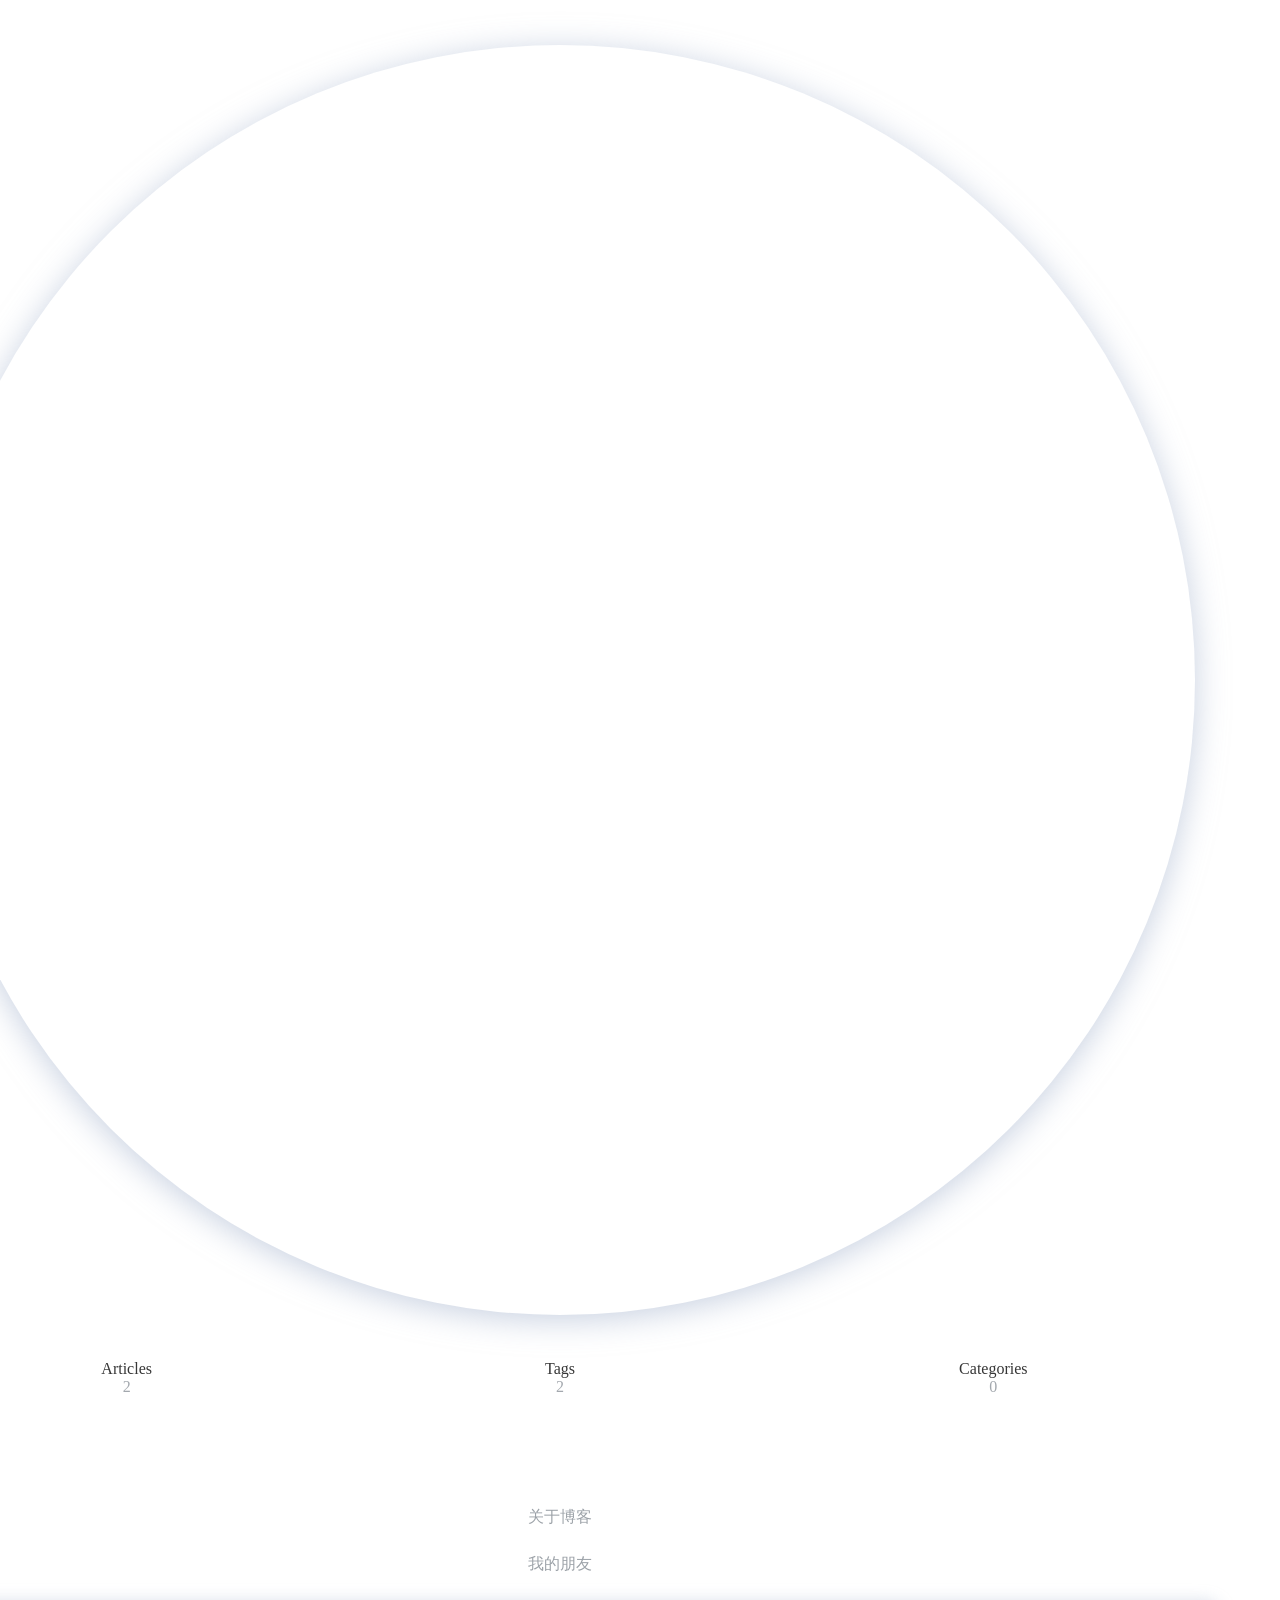
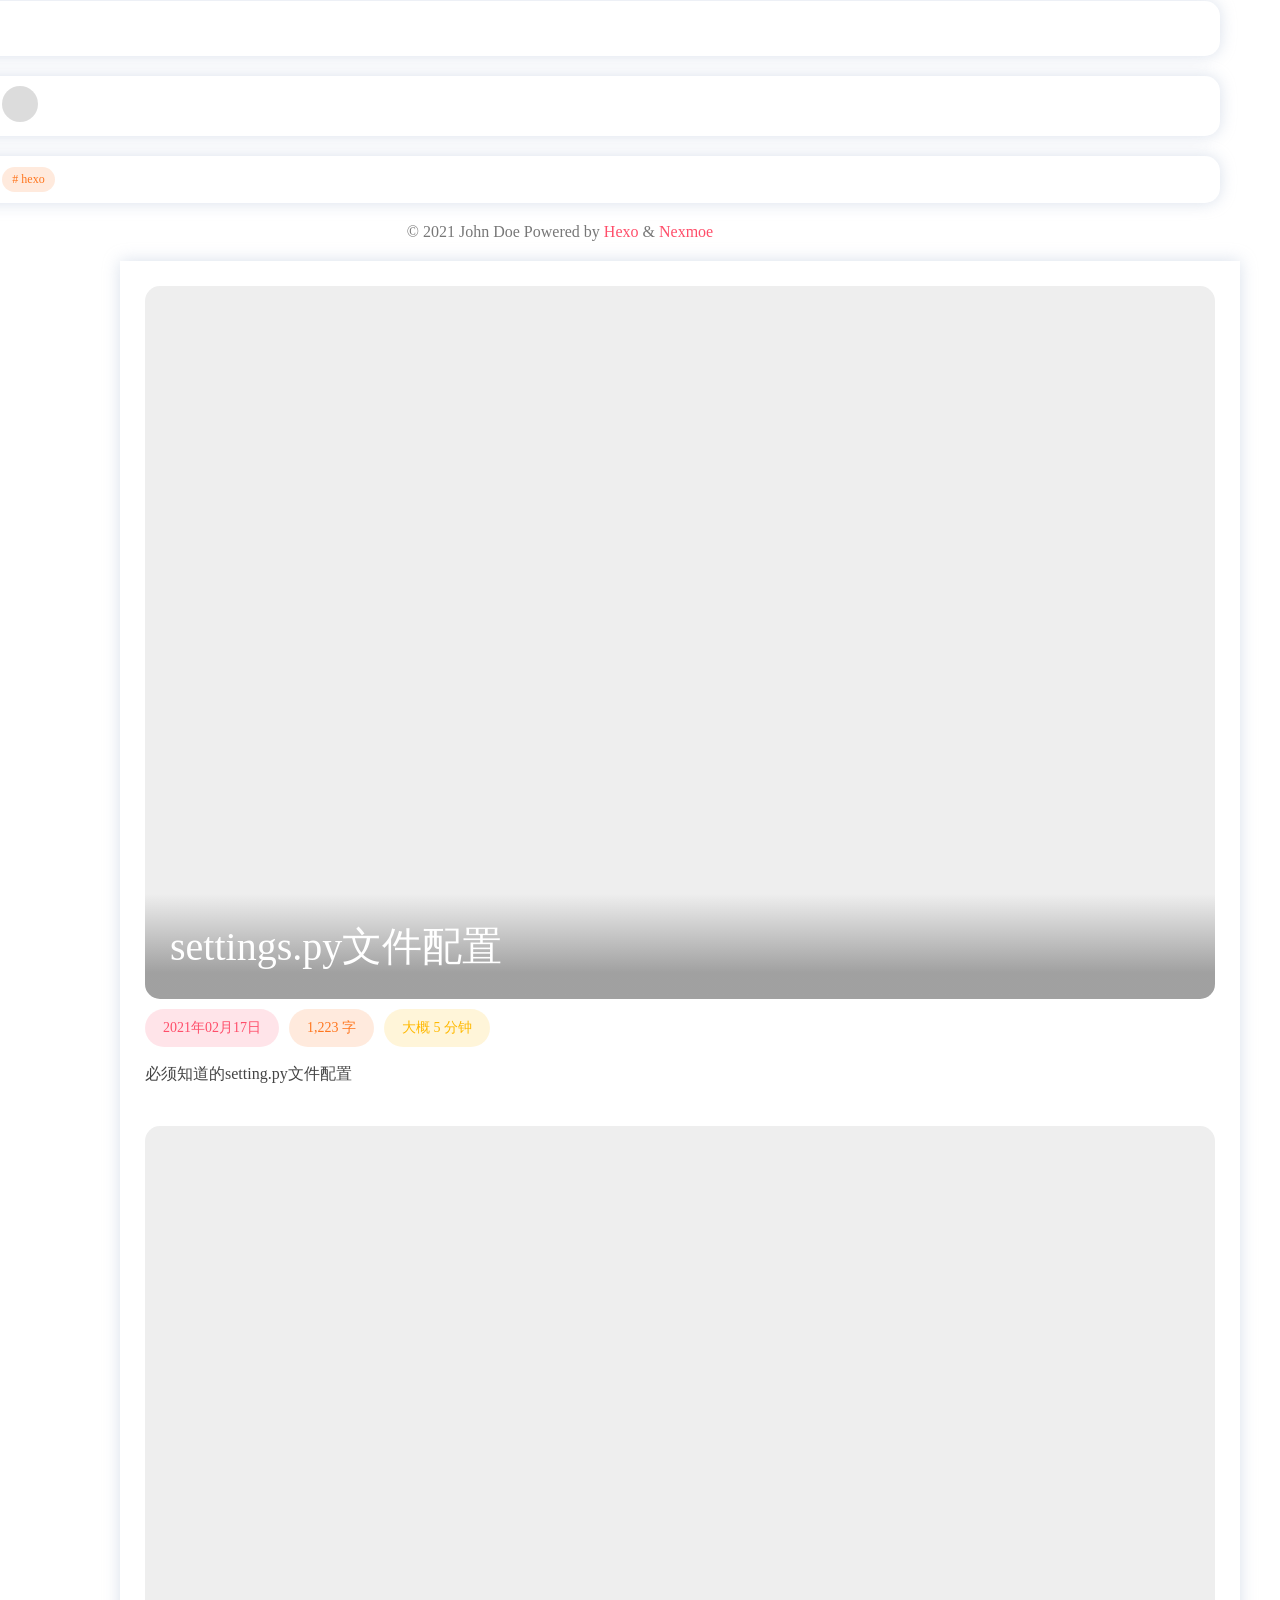
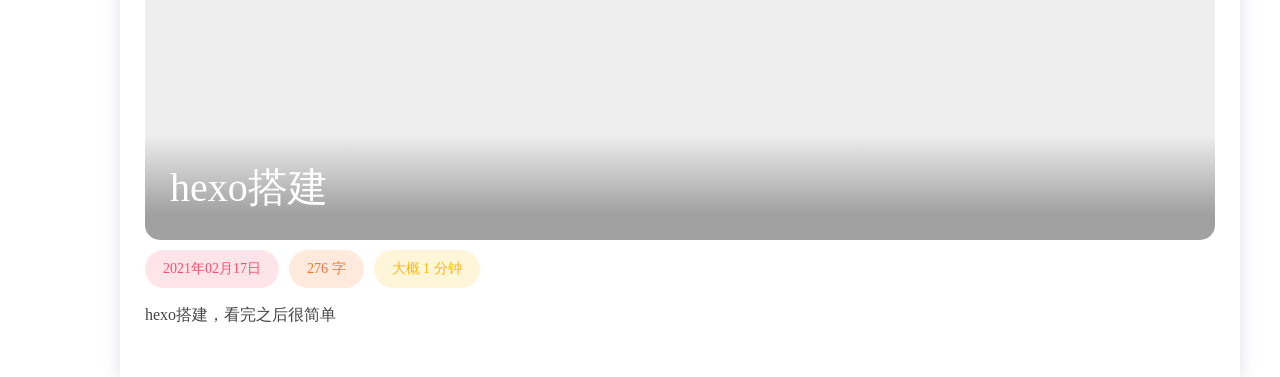
==== commit 2df10d2e: "Site updated: 2021-02-17 16:17:17" ====
--- a/index.html
+++ b/index.html
@@ -1,97 +1,205 @@
-<!DOCTYPE html><html lang="en"><head><meta charset="UTF-8"><meta http-equiv="X-UA-Compatible" content="IE=edge"><meta name="viewport" content="width=device-width, initial-scale=1, maximum-scale=1"><meta name="description" content=""><meta name="keywords" content=""><meta name="author" content="John Doe"><meta name="copyright" content="John Doe"><title>Hexo</title><link rel="shortcut icon" href="/melody-favicon.ico"><link rel="stylesheet" href="/css/index.css?version=1.9.0"><link rel="stylesheet" href="https://cdn.jsdelivr.net/npm/font-awesome@latest/css/font-awesome.min.css?version=1.9.0"><meta name="format-detection" content="telephone=no"><meta http-equiv="x-dns-prefetch-control" content="on"><link rel="dns-prefetch" href="https://cdn.jsdelivr.net"><meta http-equiv="Cache-Control" content="no-transform"><meta http-equiv="Cache-Control" content="no-siteapp"><script>var GLOBAL_CONFIG = { 
-  root: '/',
-  algolia: undefined,
-  localSearch: undefined,
-  copy: {
-    success: 'Copy successfully',
-    error: 'Copy error',
-    noSupport: 'The browser does not support'
-  },
-  hexoVersion: '5.3.0'
-} </script><meta name="generator" content="Hexo 5.3.0"></head><body><i class="fa fa-arrow-right" id="toggle-sidebar" aria-hidden="true"></i><div id="sidebar" data-display="false"><div class="author-info"><div class="author-info__avatar text-center"><img src="/img/avatar.png"></div><div class="author-info__name text-center">John Doe</div><div class="author-info__description text-center"></div><hr><div class="author-info-articles"><a class="author-info-articles__archives article-meta" href="/archives"><span class="pull-left">Articles</span><span class="pull-right">3</span></a><a class="author-info-articles__tags article-meta" href="/tags"><span class="pull-left">Tags</span><span class="pull-right">2</span></a></div></div></div><nav class="no-bg" id="nav"><div id="page-header"><span class="pull-left"> <a id="site-name" href="/">Hexo</a></span><i class="fa fa-bars toggle-menu pull-right" aria-hidden="true"></i><span class="pull-right"></span></div><div id="site-info"><div id="site-title">Hexo</div><div id="site-sub-title"></div></div></nav><div id="content-outer"><div class="layout" id="content-inner"><div class="recent-post-item article-container"><a class="article-title" href="/2021/02/17/settings-py%E6%96%87%E4%BB%B6%E9%85%8D%E7%BD%AE/">settings.py文件配置</a><time class="post-meta__date"><i class="fa fa-calendar" aria-hidden="true"></i> 2021-02-17</time><span class="article-meta tags"><span class="article-meta__separator">|</span><i class="fa fa-tag article-meta__icon" aria-hidden="true"></i><a class="article-meta__tags" href="/tags/Django%E5%AD%A6%E4%B9%A0/">Django学习</a></span><div class="content"><h5 id="1-BASE-DIR"><a href="#1-BASE-DIR" class="headerlink" title="1) BASE_DIR"></a>1) BASE_DIR</h5><p>它用于绑定当前项目 BookStore 所在的绝对路径，项目中的所有的文件都需要依赖此路径，绑定路径的方法如下：</p>
-<figure class="highlight python"><table><tr><td class="gutter"><pre><span class="line">1</span><br></pre></td><td class="code"><pre><span class="line">BASE_DIR = Path(__file__).resolve().parent.parent</span><br></pre></td></tr></table></figure>
-<p><code>__file__</code>是 Python 的语法，显示当前文件的位置，<code>Path(__file__).resolve().parent.parent</code> 方法返回当前文件的绝对路径。</p>
-<h5 id="2-SECRET-KEY"><a href="#2-SECRET-KEY" class="headerlink" title="2) SECRET_KEY"></a>2) SECRET_KEY</h5><p>这个变量的本质是一个加密的盐，它一般配合加密算法 Hash、MD5 一起使用。例如用户密码的加密或者建立会话时用到的 sessionid 都需要用到 SECRET_KEY 。在实际的开发工作中，一般将它保存在系统的环境变量中以确保加密盐的安全。</p>
-<h5 id="3-DEBUG"><a href="#3-DEBUG" class="headerlink" title="3) DEBUG"></a>3) DEBUG</h5><p>用于配置 Django 项目的启用模式，有两种取值方式：</p>
-<ul>
-<li><p>DEBUG = True用于在开发环境中使用，属于调试模式，在项目的运行过程中会暴露一些错误信息以方便调试。</p>
-</li>
-<li><p>DEBUG = False用于线上环境，表示不启用调试模式。</p>
-<p>一般在线下测试的时候会开启DEBUG = True 来进行调试，发布线上之前需要设置为DEBUG = False</p>
-</li>
-</ul>
-<h5 id="4-ALLOWED-HOSTS"><a href="#4-ALLOWED-HOSTS" class="headerlink" title="4) ALLOWED_HOSTS"></a>4) ALLOWED_HOSTS</h5><p>用于配置能够访问当前站点的域名（IP地址），当 DEBUG = False 时，必须填写，有以下三种使用方法：</p>
-<ul>
-<li>[]，空列表,表示只有127.0.0.1，localhost能访问本项目；</li>
-<li>[‘*’]，表示任何网络地址都能访问到当前项目；</li>
-<li>[‘192.168.1.3’, ‘192.168.3.3’] 表示只有当前两个主机能访问当前项目。</li>
-</ul>
-<p>提示：如果是在局域网，让其它主机也能访问此站点，应使用 ALLOWED_HOSTS=[‘*’] 的方式。</p>
-<h5 id="5-INSTALLED-APPS"><a href="#5-INSTALLED-APPS" class="headerlink" title="5) INSTALLED_APPS"></a>5) INSTALLED_APPS</h5><p>这个参数是指当前项目中用来安装的应用（APP）的列表，Django 把默认自带的应用放在这个列表里，比如 Admin 后台应用、Auth 用户管理系统等，前面我们也对这两个模块做了相应的介绍，在 Django 中把它们称之为“应用”。</p>
-<p>我们可以根据自己的项目需求对其进行增加或删除，比如公司要单独开发一个后台管理系统，就可以把第一项 admin 注释掉。开发时自己编写的应用都必须在这个变量表中进行注册才能生效。所以这个列表需要经常的改动。</p>
-<figure class="highlight python"><table><tr><td class="gutter"><pre><span class="line">1</span><br><span class="line">2</span><br><span class="line">3</span><br><span class="line">4</span><br><span class="line">5</span><br><span class="line">6</span><br><span class="line">7</span><br><span class="line">8</span><br></pre></td><td class="code"><pre><span class="line">INSTALLED_APPS = [</span><br><span class="line">    <span class="string">&#x27;django.contrib.admin&#x27;</span>,</span><br><span class="line">    <span class="string">&#x27;django.contrib.auth&#x27;</span>,</span><br><span class="line">    <span class="string">&#x27;django.contrib.contenttypes&#x27;</span>,</span><br><span class="line">    <span class="string">&#x27;django.contrib.sessions&#x27;</span>,</span><br><span class="line">    <span class="string">&#x27;django.contrib.messages&#x27;</span>,</span><br><span class="line">    <span class="string">&#x27;django.contrib.staticfiles&#x27;</span>,</span><br><span class="line">]</span><br></pre></td></tr></table></figure>
-<h5 id="6-MIDDLEWARE"><a href="#6-MIDDLEWARE" class="headerlink" title="6) MIDDLEWARE"></a>6) MIDDLEWARE</h5><p>它用于注册中间件，Django 默认加载了一些中间件。例如，用于处理会话的 SessionMiddleware 等，同样我们可以对这些中间件进行添加或者注释。参考：<a target="_blank" rel="noopener" href="http://c.biancheng.net/view/7379.html">http://c.biancheng.net/view/7379.html</a></p>
-<h5 id="7-ROOT-URLCONF"><a href="#7-ROOT-URLCONF" class="headerlink" title="7) ROOT_URLCONF"></a>7) ROOT_URLCONF</h5><figure class="highlight python"><table><tr><td class="gutter"><pre><span class="line">1</span><br></pre></td><td class="code"><pre><span class="line">ROOT_URLCONF = <span class="string">&#x27;BookStore.urls&#x27;</span></span><br></pre></td></tr></table></figure>
-<p>它指定了当前项目的根 URL，是 Django 路由系统的入口。</p>
-<h5 id="8-TEMPLATES"><a href="#8-TEMPLATES" class="headerlink" title="8) TEMPLATES"></a>8) TEMPLATES</h5><p>它用于指定模板的配置信息，列表中每一元素都是一个字典。如下所示是 Django 默认自带模板引擎：</p>
-<figure class="highlight python"><table><tr><td class="gutter"><pre><span class="line">1</span><br><span class="line">2</span><br><span class="line">3</span><br><span class="line">4</span><br><span class="line">5</span><br><span class="line">6</span><br><span class="line">7</span><br><span class="line">8</span><br><span class="line">9</span><br><span class="line">10</span><br><span class="line">11</span><br><span class="line">12</span><br><span class="line">13</span><br><span class="line">14</span><br><span class="line">15</span><br><span class="line">16</span><br></pre></td><td class="code"><pre><span class="line">TEMPLATES = [</span><br><span class="line">    &#123;</span><br><span class="line">        <span class="string">&#x27;BACKEND&#x27;</span>: <span class="string">&#x27;django.template.backends.django.DjangoTemplates&#x27;</span>,</span><br><span class="line">        <span class="string">&#x27;DIRS&#x27;</span>: [BASE_DIR / <span class="string">&#x27;templates&#x27;</span>]</span><br><span class="line">        ,</span><br><span class="line">        <span class="string">&#x27;APP_DIRS&#x27;</span>: <span class="literal">True</span>,</span><br><span class="line">        <span class="string">&#x27;OPTIONS&#x27;</span>: &#123;</span><br><span class="line">            <span class="string">&#x27;context_processors&#x27;</span>: [</span><br><span class="line">                <span class="string">&#x27;django.template.context_processors.debug&#x27;</span>,</span><br><span class="line">                <span class="string">&#x27;django.template.context_processors.request&#x27;</span>,</span><br><span class="line">                <span class="string">&#x27;django.contrib.auth.context_processors.auth&#x27;</span>,</span><br><span class="line">                <span class="string">&#x27;django.contrib.messages.context_processors.messages&#x27;</span>,</span><br><span class="line">            ],</span><br><span class="line">        &#125;,</span><br><span class="line">    &#125;,</span><br><span class="line">]</span><br></pre></td></tr></table></figure>
-<h5 id="9-WSGI-APPLICATION"><a href="#9-WSGI-APPLICATION" class="headerlink" title="9) WSGI_APPLICATION"></a>9) WSGI_APPLICATION</h5><figure class="highlight python"><table><tr><td class="gutter"><pre><span class="line">1</span><br></pre></td><td class="code"><pre><span class="line">WSGI_APPLICATION = <span class="string">&#x27;djangoProject.wsgi.application&#x27;</span></span><br></pre></td></tr></table></figure>
-<h5 id="10-DATABASES"><a href="#10-DATABASES" class="headerlink" title="10) DATABASES"></a>10) DATABASES</h5><figure class="highlight python"><table><tr><td class="gutter"><pre><span class="line">1</span><br><span class="line">2</span><br><span class="line">3</span><br><span class="line">4</span><br><span class="line">5</span><br><span class="line">6</span><br></pre></td><td class="code"><pre><span class="line">DATABASES = &#123;</span><br><span class="line">    <span class="string">&#x27;default&#x27;</span>: &#123;</span><br><span class="line">        <span class="string">&#x27;ENGINE&#x27;</span>: <span class="string">&#x27;django.db.backends.sqlite3&#x27;</span>,</span><br><span class="line">        <span class="string">&#x27;NAME&#x27;</span>: BASE_DIR / <span class="string">&#x27;db.sqlite3&#x27;</span>,</span><br><span class="line">    &#125;</span><br><span class="line">&#125;</span><br></pre></td></tr></table></figure>
-<p>它用于指定数据库配置信息，这里默认配置的是 Django 自带的 sqllite3 数据库。Django 支持多种数据库，在这个字典变量中更改数据库配置。</p>
-<h5 id="11-AUTH-PASSWORD-VALIDATORS"><a href="#11-AUTH-PASSWORD-VALIDATORS" class="headerlink" title="11)AUTH_PASSWORD_VALIDATORS"></a>11)AUTH_PASSWORD_VALIDATORS</h5><p>这是一个支持插拔的密码验证器，且可以一次性配置多个，Django 通过这些内置组件来避免用户设置的密码等级不足的问题。</p>
-<figure class="highlight python"><table><tr><td class="gutter"><pre><span class="line">1</span><br><span class="line">2</span><br><span class="line">3</span><br><span class="line">4</span><br><span class="line">5</span><br><span class="line">6</span><br><span class="line">7</span><br><span class="line">8</span><br><span class="line">9</span><br><span class="line">10</span><br><span class="line">11</span><br><span class="line">12</span><br><span class="line">13</span><br><span class="line">14</span><br></pre></td><td class="code"><pre><span class="line">AUTH_PASSWORD_VALIDATORS = [</span><br><span class="line">    &#123;</span><br><span class="line">        <span class="string">&#x27;NAME&#x27;</span>: <span class="string">&#x27;django.contrib.auth.password_validation.UserAttributeSimilarityValidator&#x27;</span>,</span><br><span class="line">    &#125;,</span><br><span class="line">    &#123;</span><br><span class="line">        <span class="string">&#x27;NAME&#x27;</span>: <span class="string">&#x27;django.contrib.auth.password_validation.MinimumLengthValidator&#x27;</span>,</span><br><span class="line">    &#125;,</span><br><span class="line">    &#123;</span><br><span class="line">        <span class="string">&#x27;NAME&#x27;</span>: <span class="string">&#x27;django.contrib.auth.password_validation.CommonPasswordValidator&#x27;</span>,</span><br><span class="line">    &#125;,</span><br><span class="line">    &#123;</span><br><span class="line">        <span class="string">&#x27;NAME&#x27;</span>: <span class="string">&#x27;django.contrib.auth.password_validation.NumericPasswordValidator&#x27;</span>,</span><br><span class="line">    &#125;,</span><br><span class="line">]</span><br></pre></td></tr></table></figure>
-<h5 id="12-LANGUAGE-CODE和TIME-ZONE"><a href="#12-LANGUAGE-CODE和TIME-ZONE" class="headerlink" title="12) LANGUAGE_CODE和TIME_ZONE"></a>12) LANGUAGE_CODE和TIME_ZONE</h5><p>分别代表语言配置项和当前服务端时区的配置项，我们常用的配置如下所示：</p>
-<ul>
-<li>LANGUAGE_CODE 取值是英文：’en-us’或者中文：’zh-Hans’；</li>
-<li>TIME_ZONE 取值是世界时区 ‘UTC’ 或中国时区 ‘Asia/Shanghai’。</li>
-</ul>
-<h5 id="13-USE-118N和USE-L10N"><a href="#13-USE-118N和USE-L10N" class="headerlink" title="13) USE_118N和USE_L10N"></a>13) USE_118N和USE_L10N</h5><p>项目开发完成后，可以选择向不同国家的用户提供服务，那么就需要支持国际化和本地化。USE_118N 和 USE_L10N 这两个变量值表示是否需要开启国际化和本地化功能。默认开启的状态。</p>
-<p>提示：USE_I18N = True 与 USE_L10N = True 其的 I18N 指的是国际化英文缩写，L10N 指的是本地化英文缩写。</p>
-<h5 id="14-USE-TZ-True"><a href="#14-USE-TZ-True" class="headerlink" title="14) USE_TZ=True"></a>14) USE_TZ=True</h5><p>它指对时区的处理方式，当设置为 True 的时候，存储到数据库的时间是世界时间 ‘UTC’。</p>
-<h5 id="15-STATIC-URL-‘-static-‘"><a href="#15-STATIC-URL-‘-static-‘" class="headerlink" title="15) STATIC_URL= ‘/static/‘"></a>15) STATIC_URL= ‘/static/‘</h5><p>它指的是静态资源的存放位置，静态资源包括 CSS、JS、Images。比如我们要在项目中添加一些图片，通常这些静态图片被存放在新建的 static 目录下，这样就实现了通过 STATIC_URL= ‘/static/‘ 路径对静态资源的访问。</p>
-<p>以上就是对于 settings.py 配置文件的详细介绍。</p>
-</div><hr></div><div class="recent-post-item article-container"><a class="article-title" href="/2021/02/17/hexo%E6%90%AD%E5%BB%BA/">hexo搭建</a><time class="post-meta__date"><i class="fa fa-calendar" aria-hidden="true"></i> 2021-02-17</time><span class="article-meta tags"><span class="article-meta__separator">|</span><i class="fa fa-tag article-meta__icon" aria-hidden="true"></i><a class="article-meta__tags" href="/tags/hexo/">hexo</a></span><div class="content"><h3 id="一、环境："><a href="#一、环境：" class="headerlink" title="一、环境："></a>一、环境：</h3><p>环境：macos系统</p>
-<p>博客地址：<code>https://coder9527-lg.github.io</code></p>
-<h3 id="二、步骤："><a href="#二、步骤：" class="headerlink" title="二、步骤："></a>二、步骤：</h3><p>1、安装node.js（<code>https://nodejs.org/en/</code>）</p>
-<p>2、iterm终端（切换root用户，执行<code>node -v</code> 命令查看是否安装成功）</p>
-<p>3、安装hexo框架，执行命令</p>
-<p><code>npm install -g cnpm --registry=https://registry.npm.taobao.org</code>  （全局安装cnpm这个淘宝的工具）</p>
-<p><code>cnpm install -g hexo-cli</code> （使用cnpm来全局安装hexo这个框架）</p>
-<p>4、验证hexo是否安装</p>
-<p><code>hexo -v</code>  ： hexo 安装版本</p>
-<p>5、hexo使用基本命令</p>
-<p>注意需要在文件夹目录下执行下面命令</p>
-<p><code>hexo init</code>   : 初始化hexo</p>
-<p><code>hexo cl</code>  ： 清除</p>
-<p><code>hexo n &quot;文件名&quot;</code>  ：新建博客</p>
-<p><code>hexo g</code>   ： 生成博客</p>
-<p><code>hexo s</code> ：预览博客，localhost:4000</p>
-<p>6、github博客部署工具安装</p>
-<p><code>cnpm install --save hexo-deployer-git</code></p>
-<p>7、_config.yml文件修改</p>
-<p>修改为：</p>
-<p><strong><img src="/2021/02/17/hexo%E6%90%AD%E5%BB%BA/image-20210217141228619.png" class title="image-20210217141228619.png"></strong></p>
-<p>8、部署到github</p>
-<p><code>hexo cl</code>   &amp;&amp;  <code>hexo g</code>  &amp;&amp; <code>hexo d</code> </p>
-<p>9、更换主题</p>
-<p>以yilia主题为例</p>
-<p> a）在博客文件夹下执行</p>
-<p><code>git clone https://github.com/litten/hexo-theme-yilia.git themes/yilia</code>     下载主题</p>
-<p>b）修改_config.yml文件</p>
-<p><strong><img src="/2021/02/17/hexo%E6%90%AD%E5%BB%BA/image-20210217143524029.png" class title="image-20210217143524029.png"></strong></p>
-<p>c）重新部署</p>
-<p><code>hexo cl</code>   &amp;&amp;  <code>hexo g</code>  &amp;&amp;  <code>hexo d</code> </p>
-</div><hr></div><div class="recent-post-item article-container"><a class="article-title" href="/2021/02/17/hello-world/">Hello World</a><time class="post-meta__date"><i class="fa fa-calendar" aria-hidden="true"></i> 2021-02-17</time><div class="content"><p>Welcome to <a target="_blank" rel="noopener" href="https://hexo.io/">Hexo</a>! This is your very first post. Check <a target="_blank" rel="noopener" href="https://hexo.io/docs/">documentation</a> for more info. If you get any problems when using Hexo, you can find the answer in <a target="_blank" rel="noopener" href="https://hexo.io/docs/troubleshooting.html">troubleshooting</a> or you can ask me on <a target="_blank" rel="noopener" href="https://github.com/hexojs/hexo/issues">GitHub</a>.</p>
-<h2 id="Quick-Start"><a href="#Quick-Start" class="headerlink" title="Quick Start"></a>Quick Start</h2><h3 id="Create-a-new-post"><a href="#Create-a-new-post" class="headerlink" title="Create a new post"></a>Create a new post</h3><figure class="highlight bash"><table><tr><td class="gutter"><pre><span class="line">1</span><br></pre></td><td class="code"><pre><span class="line">$ hexo new <span class="string">&quot;My New Post&quot;</span></span><br></pre></td></tr></table></figure>
-<p>More info: <a target="_blank" rel="noopener" href="https://hexo.io/docs/writing.html">Writing</a></p>
-<h3 id="Run-server"><a href="#Run-server" class="headerlink" title="Run server"></a>Run server</h3><figure class="highlight bash"><table><tr><td class="gutter"><pre><span class="line">1</span><br></pre></td><td class="code"><pre><span class="line">$ hexo server</span><br></pre></td></tr></table></figure>
-<p>More info: <a target="_blank" rel="noopener" href="https://hexo.io/docs/server.html">Server</a></p>
-<h3 id="Generate-static-files"><a href="#Generate-static-files" class="headerlink" title="Generate static files"></a>Generate static files</h3><figure class="highlight bash"><table><tr><td class="gutter"><pre><span class="line">1</span><br></pre></td><td class="code"><pre><span class="line">$ hexo generate</span><br></pre></td></tr></table></figure>
-<p>More info: <a target="_blank" rel="noopener" href="https://hexo.io/docs/generating.html">Generating</a></p>
-<h3 id="Deploy-to-remote-sites"><a href="#Deploy-to-remote-sites" class="headerlink" title="Deploy to remote sites"></a>Deploy to remote sites</h3><figure class="highlight bash"><table><tr><td class="gutter"><pre><span class="line">1</span><br></pre></td><td class="code"><pre><span class="line">$ hexo deploy</span><br></pre></td></tr></table></figure>
-<p>More info: <a target="_blank" rel="noopener" href="https://hexo.io/docs/one-command-deployment.html">Deployment</a></p>
-</div><hr></div><nav id="pagination"><div class="pagination"><span class="page-number current">1</span></div></nav></div></div><footer><div class="layout" id="footer"><div class="copyright">&copy;2013 - 2021 By John Doe</div><div class="framework-info"><span>Driven - </span><a target="_blank" rel="noopener" href="http://hexo.io"><span>Hexo</span></a><span class="footer-separator">|</span><span>Theme - </span><a target="_blank" rel="noopener" href="https://github.com/Molunerfinn/hexo-theme-melody"><span>Melody</span></a></div><div class="busuanzi"><script async src="//busuanzi.ibruce.info/busuanzi/2.3/busuanzi.pure.mini.js"></script><span id="busuanzi_container_site_uv"><i class="fa fa-user"></i><span id="busuanzi_value_site_uv"></span><span></span></span><span class="footer-separator">|</span><span id="busuanzi_container_site_pv"><i class="fa fa-eye"></i><span id="busuanzi_value_site_pv"></span><span></span></span></div></div></footer><i class="fa fa-arrow-up" id="go-up" aria-hidden="true"></i><script src="https://cdn.jsdelivr.net/npm/animejs@latest/anime.min.js"></script><script src="https://cdn.jsdelivr.net/npm/jquery@latest/dist/jquery.min.js"></script><script src="https://cdn.jsdelivr.net/npm/@fancyapps/fancybox@latest/dist/jquery.fancybox.min.js"></script><script src="https://cdn.jsdelivr.net/npm/velocity-animate@latest/velocity.min.js"></script><script src="https://cdn.jsdelivr.net/npm/velocity-ui-pack@latest/velocity.ui.min.js"></script><script src="/js/utils.js?version=1.9.0"></script><script src="/js/fancybox.js?version=1.9.0"></script><script src="/js/sidebar.js?version=1.9.0"></script><script src="/js/copy.js?version=1.9.0"></script><script src="/js/fireworks.js?version=1.9.0"></script><script src="/js/transition.js?version=1.9.0"></script><script src="/js/scroll.js?version=1.9.0"></script><script src="/js/head.js?version=1.9.0"></script><script>if(/Android|webOS|iPhone|iPod|iPad|BlackBerry/i.test(navigator.userAgent)) {
-  $('#nav').addClass('is-mobile')
-  $('footer').addClass('is-mobile')
-  $('#top-container').addClass('is-mobile')
-}</script></body></html>+<!DOCTYPE html>
+
+<html lang="en">
+
+<head>
+  
+  <title>Hexo</title>
+  <meta charset="UTF-8">
+  <meta name="description" content="">
+  <meta name="viewport" content="width=device-width, initial-scale=1, maximum-scale=5">
+  
+  
+
+  <link rel="shortcut icon" href="/favicon.ico" type="image/png" />
+  <meta property="og:type" content="website">
+<meta property="og:title" content="Hexo">
+<meta property="og:url" content="http://example.com/index.html">
+<meta property="og:site_name" content="Hexo">
+<meta property="og:locale" content="en_US">
+<meta property="article:author" content="John Doe">
+<meta name="twitter:card" content="summary">
+  <link rel="stylesheet" href="https://cdn.jsdelivr.net/combine/npm/highlight.js@9.15.8/styles/atom-one-dark.css,gh/theme-nexmoe/hexo-theme-nexmoe@latest/source/lib/mdui_043tiny/css/mdui.css,gh/theme-nexmoe/hexo-theme-nexmoe@latest/source/lib/iconfont/iconfont.css,gh/fancyapps/fancybox@3.5.7/dist/jquery.fancybox.min.css?v=233" crossorigin>
+  <link rel="stylesheet" href="https://cdn.jsdelivr.net/npm/justifiedGallery@3.8.1/dist/css/justifiedGallery.min.css">
+  
+  <link rel="stylesheet" href="/css/style.css?v=1613549834896">
+<meta name="generator" content="Hexo 5.3.0"></head>
+
+<body class="mdui-drawer-body-left">
+  
+  <div id="nexmoe-background">
+    <div class="nexmoe-bg" style="background-image: url(https://cdn.jsdelivr.net/gh/nexmoe/nexmoe.github.io@latest/images/cover/5c3aec85a4343.jpg)"></div>
+    <div class="mdui-appbar mdui-shadow-0">
+      <div class="mdui-toolbar">
+        <a mdui-drawer="{target: '#drawer', swipe: true}" title="menu" class="mdui-btn mdui-btn-icon mdui-ripple"><i class="mdui-icon nexmoefont icon-menu"></i></a>
+        <div class="mdui-toolbar-spacer"></div>
+        <!--<a href="javascript:;" class="mdui-btn mdui-btn-icon"><i class="mdui-icon material-icons">search</i></a>-->
+        <a href="/" title="John Doe" class="mdui-btn mdui-btn-icon"><img src="https://cdn.jsdelivr.net/gh/nexmoe/nexmoe.github.io@latest/images/avatar.png" alt="John Doe"></a>
+       </div>
+    </div>
+  </div>
+  <div id="nexmoe-header">
+      <div class="nexmoe-drawer mdui-drawer" id="drawer">
+    <div class="nexmoe-avatar mdui-ripple">
+        <a href="/" title="John Doe">
+            <img src="https://cdn.jsdelivr.net/gh/nexmoe/nexmoe.github.io@latest/images/avatar.png" alt="John Doe" alt="John Doe">
+        </a>
+    </div>
+    <div class="nexmoe-count">
+        <div><span>Articles</span>2</div>
+        <div><span>Tags</span>2</div>
+        <div><span>Categories</span>0</div>
+    </div>
+    <div class="nexmoe-list mdui-list" mdui-collapse="{accordion: true}">
+        
+        <a class="nexmoe-list-item mdui-list-item mdui-ripple" href="/" title="回到首页">
+            <i class="mdui-list-item-icon nexmoefont icon-home"></i>
+            <div class="mdui-list-item-content">
+                回到首页
+            </div>
+        </a>
+        
+        <a class="nexmoe-list-item mdui-list-item mdui-ripple" href="/about.html" title="关于博客">
+            <i class="mdui-list-item-icon nexmoefont icon-info-circle"></i>
+            <div class="mdui-list-item-content">
+                关于博客
+            </div>
+        </a>
+        
+        <a class="nexmoe-list-item mdui-list-item mdui-ripple" href="/PY.html" title="我的朋友">
+            <i class="mdui-list-item-icon nexmoefont icon-unorderedlist"></i>
+            <div class="mdui-list-item-content">
+                我的朋友
+            </div>
+        </a>
+        
+    </div>
+    <aside id="nexmoe-sidebar">
+  
+  <div class="nexmoe-widget-wrap">
+    <div class="nexmoe-widget nexmoe-search">
+        <form id="search_form" action_e="https://cn.bing.com/search?q=site:nexmoe.com" onsubmit="return search();">
+            <label><input id="search_value" name="q" type="search" placeholder="Search"></label>
+        </form>
+    </div>
+</div>
+  
+  <div class="nexmoe-widget-wrap">
+    <div class="nexmoe-widget nexmoe-social">
+        <a class="mdui-ripple" href="https://jq.qq.com/?_wv=1027&k=5CfKHun" target="_blank" mdui-tooltip="{content: 'QQ群'}" style="color: rgb(249, 174, 8);background-color: rgba(249, 174, 8, .1);">
+            <i class="nexmoefont icon-QQ"></i>
+        </a><a class="mdui-ripple" href="https://space.bilibili.com/20238211" target="_blank" mdui-tooltip="{content: '哔哩哔哩'}" style="color: rgb(231, 106, 141);background-color: rgba(231, 106, 141, .15);">
+            <i class="nexmoefont icon-bilibili"></i>
+        </a><a class="mdui-ripple" href="https://github.com/nexmoe/" target="_blank" mdui-tooltip="{content: 'GitHub'}" style="color: rgb(25, 23, 23);background-color: rgba(25, 23, 23, .15);">
+            <i class="nexmoefont icon-github"></i>
+        </a>
+    </div>
+</div>
+  
+  
+
+  
+  
+  <div class="nexmoe-widget-wrap">
+    <div id="randomtagcloud" class="nexmoe-widget tagcloud nexmoe-rainbow">
+      <a href="/tags/Django%E5%AD%A6%E4%B9%A0/" style="font-size: 10px;">Django学习</a> <a href="/tags/hexo/" style="font-size: 10px;">hexo</a>
+    </div>
+    
+  </div>
+
+  
+</aside>
+    <div class="nexmoe-copyright">
+        &copy; 2021 John Doe
+        Powered by <a href="http://hexo.io/" target="_blank">Hexo</a>
+        & <a href="https://github.com/theme-nexmoe/hexo-theme-nexmoe" target="_blank">Nexmoe</a>
+        
+    </div>
+</div><!-- .nexmoe-drawer -->
+  </div>
+  <div id="nexmoe-content">
+    <div class="nexmoe-primary">
+        <section class="nexmoe-posts">
+    
+    <div class="nexmoe-post">
+        <a href="/2021/02/17/settings-py%E6%96%87%E4%BB%B6%E9%85%8D%E7%BD%AE/">
+            
+                <div class="nexmoe-post-cover mdui-ripple" style="padding-bottom: 66.66666666666666%;"> 
+                    <img data-src="https://cdn.jsdelivr.net/gh/nexmoe/nexmoe.github.io@latest/images/cover/5c3aec85a4343.jpg" data-sizes="auto" alt="settings.py文件配置" class="lazyload">
+                    <h1>settings.py文件配置</h1>
+                </div>
+            
+        </a>
+
+        <div class="nexmoe-post-meta nexmoe-rainbow">
+            <a><i class="nexmoefont icon-calendar-fill"></i>2021年02月17日</a>
+            <a><i class="nexmoefont icon-areachart"></i>1,223 字</a>
+            <a><i class="nexmoefont icon-time-circle-fill"></i>大概 5 分钟</a>
+        </div>
+
+        <article>
+            
+                <p>必须知道的setting.py文件配置</p>
+            
+        </article>
+    </div>
+    
+    <div class="nexmoe-post">
+        <a href="/2021/02/17/hexo%E6%90%AD%E5%BB%BA/">
+            
+                <div class="nexmoe-post-cover mdui-ripple" style="padding-bottom: 66.66666666666666%;"> 
+                    <img data-src="https://cdn.jsdelivr.net/gh/nexmoe/nexmoe.github.io@latest/images/cover/5c3aec85a4343.jpg" data-sizes="auto" alt="hexo搭建" class="lazyload">
+                    <h1>hexo搭建</h1>
+                </div>
+            
+        </a>
+
+        <div class="nexmoe-post-meta nexmoe-rainbow">
+            <a><i class="nexmoefont icon-calendar-fill"></i>2021年02月17日</a>
+            <a><i class="nexmoefont icon-areachart"></i>276 字</a>
+            <a><i class="nexmoefont icon-time-circle-fill"></i>大概 1 分钟</a>
+        </div>
+
+        <article>
+            
+                <p>hexo搭建，看完之后很简单</p>
+            
+        </article>
+    </div>
+    
+</section>
+
+        <div class="nexmoe-post-right">
+          
+        </div>
+    </div>
+  </div>
+  <script src="https://cdn.jsdelivr.net/combine/npm/lazysizes@5.1.0/lazysizes.min.js,gh/highlightjs/cdn-release@9.15.8/build/highlight.min.js,npm/mdui@0.4.3/dist/js/mdui.min.js?v=1"></script>
+<script>
+	hljs.initHighlightingOnLoad();
+</script>
+
+<script src="https://cdn.jsdelivr.net/npm/jquery@3.5.1/dist/jquery.slim.min.js"></script>
+<script src="https://cdn.jsdelivr.net/gh/fancyapps/fancybox@3.5.7/dist/jquery.fancybox.min.js"></script>
+
+
+<script src="https://cdn.jsdelivr.net/gh/xtaodada/xtaodada.github.io@0.0.2/copy.js"></script>
+ <script src="/js/app.js?v=1613549834897"></script>
+
+<script src="https://cdn.jsdelivr.net/npm/justifiedGallery@3.8.1/dist/js/jquery.justifiedGallery.min.js"></script>
+<script>
+	$(".justified-gallery").justifiedGallery({
+		rowHeight: 160,
+		margins: 10,
+	});
+</script>
+
+  
+
+
+
+
+
+</body>
+
+</html>
--- a/css/style.css
+++ b/css/style.css
@@ -0,0 +1,1244 @@
+.nexmoe-archives .tagcloud {
+  margin-bottom: 13px;
+  font-size: 0;
+}
+.nexmoe-archives .categories {
+  margin-bottom: 12px;
+  font-size: 0;
+}
+.nexmoe-archives .tagcloud a {
+  border-radius: 15px;
+  padding: 6px 12px;
+  font-size: 15px !important;
+  display: inline-block;
+  margin-bottom: 7px;
+  margin-right: 7px;
+}
+.nexmoe-archives .tagcloud a:before {
+  content: "# ";
+}
+.nexmoe-archives .tagcloud a span:before {
+  content: " ";
+}
+.nexmoe-archives .categories a {
+  border-radius: 12px;
+  padding: 12px;
+  font-size: 16px;
+  display: inline-block;
+  margin-bottom: 8px;
+  margin-right: 8px;
+  width: calc(20% - 6.4px);
+}
+.nexmoe-archives .categories a:nth-child(5n+5) {
+  margin-right: 0;
+}
+.nexmoe-archives .categories a span {
+  pointer-events: none;
+}
+@media screen and (max-width: 768px) {
+  .nexmoe-archives .categories a {
+    width: calc(50% - 4px);
+  }
+  .nexmoe-archives .categories a:nth-child(2n+2) {
+    margin-right: 0;
+  }
+  .nexmoe-archives .categories a:nth-child(5n+5) {
+    margin-right: 8px;
+  }
+}
+.nexmoe-archives .categories a span {
+  margin-top: 5px;
+  display: block;
+}
+.nexmoe-archives .categories a span:after {
+  content: " Articles";
+}
+.nexmoe-archives article > *:first-child {
+  margin-top: 0;
+}
+.nexmoe-archives article > *:last-child {
+  margin-bottom: 0;
+}
+.nexmoe-archives ul {
+  list-style: none;
+  padding-left: 0 !important;
+}
+.nexmoe-archives li {
+  position: relative;
+  padding: 10px 0;
+  padding-left: 25px;
+}
+.nexmoe-archives li::before {
+  content: "";
+  width: 14px;
+  height: 14px;
+  background: #ff4e6a;
+  display: inline-block;
+  vertical-align: middle;
+  margin-top: -2px;
+  margin-right: 11px;
+  margin-left: -25px;
+  border-radius: 100%;
+  border: 3px solid #fff;
+  z-index: 100;
+  position: relative;
+}
+.nexmoe-archives li::after {
+  content: "";
+  height: 100%;
+  width: 2px;
+  background: rgba(255,78,106,0.2);
+  position: absolute;
+  left: 6px;
+  top: 20px;
+}
+.nexmoe-archives li:last-child:after {
+  display: none;
+}
+.nexmoe-archives ul span {
+  margin-right: 15px;
+}
+article {
+  color: #444;
+  font-family: microsoft yahei;
+}
+article p {
+  line-height: 24px;
+}
+article code {
+  background-color: rgba(27,31,35,0.05);
+  border-radius: 10px;
+  font-size: 85%;
+  padding: 0.2em 0.4em;
+}
+article code::-webkit-scrollbar {
+  width: 10px;
+  height: 10px;
+}
+article code::-webkit-scrollbar-thumb {
+  border-radius: 10px;
+  background-color: #888;
+}
+article pre {
+  border-radius: 15px;
+  overflow: hidden;
+  -webkit-box-sizing: border-box;
+  box-sizing: border-box;
+  margin: 25px 0;
+  padding: 15px;
+  position: relative;
+  background: #282c34;
+  line-height: 1.3em;
+}
+article pre::before {
+  background: #282c34;
+  height: 32px;
+  margin-bottom: 0;
+  display: block;
+}
+article pre::after {
+  position: absolute;
+  border-radius: 50%;
+  background: #ff5f56;
+  width: 12px;
+  height: 12px;
+  top: 0;
+  left: 12px;
+  margin-top: 12px;
+  -webkit-box-shadow: 20px 0 #ffbd2e, 40px 0 #27c93f;
+  box-shadow: 20px 0 #ffbd2e, 40px 0 #27c93f;
+}
+article pre code {
+  position: relative;
+  border: none;
+  border-radius: 0;
+  font-size: 100%;
+  font-family: Consolas;
+}
+article pre code::after {
+  color: #5c6370;
+  position: absolute;
+  top: 0.5em;
+  bottom: 0.5em;
+  left: 0;
+  text-align: left;
+  clip: rect(-100px 2em 9999px 0);
+  clip: rect(-100px 5ch 9999px 0);
+  overflow: hidden;
+  padding: 1px 0;
+  padding-left: 12px;
+  background: #282c34;
+}
+article a {
+  -webkit-transition: all 0.35s ease-out;
+  transition: all 0.35s ease-out;
+  color: #ff4e6a;
+  text-decoration: none;
+  word-wrap: break-word;
+}
+article a:hover,
+article a:focus {
+  color: #ff4e6a;
+}
+article a:hover {
+  text-decoration: underline;
+}
+article p {
+  margin: 25px 0;
+  position: relative;
+}
+article p::after {
+  content: "";
+  clear: both;
+  display: block;
+}
+article del {
+  color: #999;
+  font-size: 0.9em;
+}
+article table.nexmoe-album {
+  margin: -5px;
+  max-width: calc(100% + 10px);
+}
+article table.nexmoe-album + .nexmoe-album {
+  margin-top: 5px;
+}
+article table.nexmoe-album,
+article table.nexmoe-album thead,
+article table.nexmoe-album th,
+article table.nexmoe-album td {
+  border: none;
+  box-shadow: none;
+}
+article table.nexmoe-album * {
+  background-color: transparent !important;
+}
+article table.nexmoe-album th,
+article table.nexmoe-album td {
+  padding: 5px;
+  height: 300px;
+}
+article table.nexmoe-album th a::after,
+article table.nexmoe-album td a::after {
+  display: none;
+}
+@media screen and (max-width: 1024px) {
+  article table.nexmoe-album th,
+  article table.nexmoe-album td {
+    height: 100px;
+  }
+}
+article table.nexmoe-album img {
+  width: 100%;
+  height: 100%;
+  object-fit: cover;
+}
+.justified-gallery {
+  margin: -10px;
+  width: calc(100% + 20px);
+}
+.jg-entry {
+  border-radius: 10px;
+  overflow: hidden;
+}
+article img {
+  display: block;
+  border-radius: 10px;
+  border: 1px solid #eee;
+}
+article img.lazyload,
+article img.lazyloading {
+  opacity: 0;
+  transition: opacity 400ms ease-out;
+}
+article img.lazyloaded {
+  opacity: 1;
+}
+article h1,
+article h2,
+article h3,
+article h4,
+article h5,
+article h6 {
+  color: #111;
+  margin: 25px 0;
+}
+article h4,
+article h5,
+article h6 {
+  position: relative;
+}
+article h4:before,
+article h5:before,
+article h6:before {
+  display: inline-block;
+  width: 1em;
+  content: '#';
+  color: #ff4e6a;
+}
+article h1 {
+  font-size: 2.5em;
+}
+article h2 {
+  font-size: 1.7em;
+  position: relative;
+  padding-bottom: 10px;
+}
+article h2:before {
+  content: "";
+  width: 100%;
+  padding: 0px 25px;
+  border-bottom: 1px solid #eee;
+  position: absolute;
+  bottom: -1px;
+  left: -25px;
+  box-sizing: unset;
+}
+article h2:after {
+  transition: all 0.35s ease-out;
+  content: "";
+  position: absolute;
+  background: #ff4e6a;
+  width: 1em;
+  height: 5px;
+  bottom: -3px;
+  left: 0;
+  border-radius: 10px;
+  box-shadow: 0 2px 12px rgba(255,78,106,0.85);
+}
+article h2:hover:after {
+  width: 2em;
+}
+article h3 {
+  font-size: 1.3em;
+}
+article h4 {
+  font-size: 1.15em;
+}
+article h5 {
+  font-size: 1em;
+}
+article h6 {
+  font-size: 0.9em;
+}
+article blockquote {
+  color: #666;
+  margin: 25px 0;
+  padding: 0.1em 2.2em;
+  background-color: #f8f8f8;
+  line-height: 28px;
+  position: relative;
+  border-radius: 10px;
+  border: 1px solid #eee;
+  font-family: sf pro sc, sf pro display, sf pro icons, aos icons, pingfang sc, helvetica neue, helvetica, arial, sans-serif;
+}
+article blockquote:before {
+  content: "\201C";
+  top: 15px;
+  left: 10px;
+  position: absolute;
+  color: #888;
+  font-size: 3em;
+}
+article blockquote:after {
+  content: "\201D";
+  bottom: -8px;
+  right: 10px;
+  position: absolute;
+  color: #888;
+  font-size: 3em;
+}
+article hr {
+  display: block;
+  border: 0;
+  border-top: 1px dashed #ccc;
+  margin: 25px 0;
+  padding: 0;
+}
+article sub,
+article sup {
+  font-size: 75%;
+  line-height: 0;
+  position: relative;
+  vertical-align: baseline;
+}
+article sup {
+  top: -0.5em;
+}
+article sub {
+  bottom: -0.25em;
+}
+article ul {
+  padding: 0 0 0 2em;
+  margin-top: 0;
+}
+article ul .mdui-checkbox {
+  padding-left: 22px;
+  height: 18px;
+}
+article ul .mdui-checkbox-icon {
+  top: 4px;
+}
+article ol {
+  padding: 0 0 0 2.5em;
+  margin-top: 0;
+}
+article > ol {
+  list-style-type: none;
+  counter-reset: item;
+}
+article > ol > li {
+  position: relative;
+}
+article > ol > li::before {
+  content: counter(item);
+  counter-increment: item;
+  position: absolute;
+  top: 0.2rem;
+  left: -2.5em;
+  height: 1.6rem;
+  width: 1.6rem;
+  text-align: center;
+  border-radius: 8px;
+  line-height: 1.6rem;
+  background-color: rgba(255,78,106,0.1);
+  color: #ff4e6a;
+}
+article li {
+  line-height: 2rem;
+}
+article li p {
+  margin: 0 !important;
+}
+article dd {
+  margin: 0 0 0 2em;
+}
+article table {
+  color: #5b6064;
+  border-spacing: 0;
+  text-align: center;
+  border-collapse: collapse;
+  -webkit-box-shadow: 0 0 0 1px #eee;
+  box-shadow: 0 0 0 1px #eee;
+  display: inline-block;
+  max-width: 100%;
+  overflow: auto;
+  white-space: nowrap;
+  margin: auto;
+  border-radius: 10px;
+}
+article table::-webkit-scrollbar {
+  width: 6px;
+  height: 6px;
+}
+article table::-webkit-scrollbar-thumb {
+  background-color: #888;
+}
+article table thead {
+  border-bottom: 1px solid #eee;
+  background-color: #f8f8f8;
+}
+article table thead tr {
+  background-color: #f8f8f8;
+}
+article table th {
+  border-right: 1px solid #eee;
+  padding: 13px 26px;
+  font-weight: 400;
+}
+article table td {
+  border-right: 1px solid #eee;
+  padding: 13px 26px;
+}
+article table th:last-child,
+article table td:last-child {
+  border: none;
+}
+article table tr {
+  background-color: #fff;
+}
+article table tr:nth-child(2n) {
+  background-color: #f8f8f8;
+}
+article img,
+article canvas,
+article iframe,
+article video,
+article svg,
+article select,
+article textarea {
+  width: auto;
+  max-width: 100%;
+}
+details ul {
+  padding-left: 1.7em;
+}
+summary {
+  cursor: pointer;
+}
+summary i {
+  margin-right: 0.3em;
+  width: 24px;
+}
+summary .remove {
+  display: none;
+}
+details[open] > summary .add {
+  display: none;
+}
+details[open] > summary .remove {
+  display: inline-block;
+}
+.aplayer {
+  -webkit-box-shadow: 0 0 0 1px #eee !important;
+  box-shadow: 0 0 0 1px #eee !important;
+  border-radius: 10px !important;
+  margin: 25px 0 !important;
+  height: 90px;
+}
+.aplayer .aplayer-info {
+  padding: 9px 7px 0 10px !important;
+}
+.aplayer .aplayer-info .aplayer-controller .aplayer-bar-wrap {
+  margin-left: 1px !important;
+  padding-right: 3px;
+}
+.aplayer .aplayer-info .aplayer-controller .aplayer-bar-wrap .aplayer-bar,
+.aplayer .aplayer-info .aplayer-controller .aplayer-bar-wrap .aplayer-bar .aplayer-loaded,
+.aplayer .aplayer-info .aplayer-controller .aplayer-bar-wrap .aplayer-bar .aplayer-played {
+  height: 6px !important;
+  border-radius: 10px !important;
+}
+.aplayer .aplayer-info .aplayer-controller .aplayer-bar-wrap .aplayer-bar .aplayer-played .aplayer-thumb {
+  height: 12px !important;
+  width: 12px !important;
+  right: 3px !important;
+  -webkit-box-shadow: 0 0 5px 0 rgba(0,0,0,0.18) !important;
+  box-shadow: 0 0 5px 0 rgba(0,0,0,0.18) !important;
+  -webkit-transition: all 0.35s ease-out;
+  transition: all 0.35s ease-out;
+}
+.aplayer .aplayer-info .aplayer-controller .aplayer-volume-wrap .aplayer-volume-bar-wrap .aplayer-volume-bar,
+.aplayer .aplayer-info .aplayer-controller .aplayer-volume-wrap .aplayer-volume-bar-wrap .aplayer-volume-bar .aplayer-volume {
+  border-radius: 10px;
+  width: 6px;
+}
+.aplayer .aplayer-info .aplayer-controller .aplayer-volume-wrap .aplayer-volume-bar-wrap .aplayer-volume-bar {
+  right: 10.5px;
+}
+.aplayer .aplayer-list ol li {
+  border-top: none !important;
+}
+.aplayer .aplayer-list ol li.aplayer-list-light {
+  background: #f8f8f8 !important;
+}
+article.nexmoe-py > *:first-child {
+  margin-top: 0 !important;
+}
+article.nexmoe-py ul {
+  list-style-type: none;
+  padding: 0;
+  display: flex;
+  flex-direction: row;
+  flex-wrap: wrap;
+  margin: -5px;
+}
+article.nexmoe-py ul li {
+  transition: all 0.03s;
+  width: calc(14.285714285714286% - 10px);
+  margin: 5px;
+  border-radius: 10px;
+  border: 1px solid #eee;
+  font-size: 0;
+  overflow: hidden;
+}
+article.nexmoe-py ul li > a {
+  padding-top: 100%;
+  display: block;
+  position: relative;
+}
+article.nexmoe-py ul li > a:before {
+  background-image: -moz-linear-gradient(to top, rgba(16,16,16,0.35) 25%, rgba(16,16,16,0) 100%);
+  background-image: -webkit-linear-gradient(to top, rgba(16,16,16,0.35) 25%, rgba(16,16,16,0) 100%);
+  background-image: -ms-linear-gradient(to top, rgba(16,16,16,0.35) 25%, rgba(16,16,16,0) 100%);
+  background-image: linear-gradient(to top, rgba(16,16,16,0.35) 25%, rgba(16,16,16,0) 100%);
+  -moz-pointer-events: none;
+  -webkit-pointer-events: none;
+  -ms-pointer-events: none;
+  pointer-events: none;
+  background-size: cover;
+  content: '';
+  display: block;
+  height: 36px;
+  left: 0;
+  position: absolute;
+  bottom: 0;
+  width: 100%;
+  z-index: 1;
+  opacity: 0.8;
+}
+article.nexmoe-py ul li > a::after {
+  font-size: 13px;
+  color: #fff;
+  -webkit-transition: none;
+  transition: none;
+  content: attr(title);
+  display: block;
+  width: 100%;
+  border: none;
+  padding: 2px 10px;
+  text-align: center;
+  overflow: hidden;
+  text-overflow: ellipsis;
+  white-space: nowrap;
+  position: absolute;
+  bottom: 0;
+  z-index: 2;
+}
+article.nexmoe-py ul li img {
+  width: 100%;
+  border-radius: 0;
+  border: none;
+  display: block;
+  position: absolute;
+  width: 100%;
+  top: 0;
+  pointer-events: none;
+}
+article.nexmoe-py ul li img.lazyload {
+  padding-bottom: 100%;
+  opacity: 0;
+}
+article.nexmoe-py ul li img.lazyloaded {
+  padding-bottom: 0;
+  opacity: 1;
+}
+@media screen and (max-width: 768px) {
+  article.nexmoe-py ul li {
+    width: calc(33.3333333333% - 10px);
+  }
+}
+*,
+*::after,
+*::before {
+  box-sizing: border-box;
+}
+a {
+  text-decoration: none;
+}
+body {
+  max-width: 1200px;
+  margin: auto !important;
+}
+.medium-zoom-overlay {
+  z-index: 9999;
+}
+.medium-zoom-image--opened {
+  z-index: 9999;
+  background: rgba(31,34,36,0.925);
+  box-shadow: 0 1em 3em 0.5em rgba(0,0,0,0.25);
+}
+#nexmoe-background .nexmoe-bg {
+  opacity: 0.2;
+  background-size: cover;
+  filter: blur(30px);
+  height: 100vh;
+  width: 100%;
+  position: fixed;
+  top: 0;
+  left: 0;
+  z-index: -1;
+}
+#nexmoe-background .mdui-appbar {
+  padding: 10px;
+  display: none;
+}
+#nexmoe-background .mdui-appbar img {
+  width: 100%;
+}
+@media screen and (max-width: 1023px) {
+  .nexmoe-bg {
+    position: relative;
+  }
+  .mdui-appbar {
+    display: block !important;
+  }
+}
+#nexmoe-header {
+  margin-left: -240px;
+}
+#nexmoe-header .mdui-drawer {
+  left: unset;
+  scrollbar-width: none;
+}
+#nexmoe-header .mdui-drawer::-webkit-scrollbar {
+  display: none;
+}
+#nexmoe-header .nexmoe-avatar,
+#nexmoe-header .nexmoe-avatar img {
+  width: 100%;
+  font-size: 0 0;
+  border-radius: 80px;
+  -webkit-border-radius: 80px;
+  -moz-border-radius: 80px;
+  box-shadow: inset 0 -1px 0 #333 sf;
+  -webkit-transition: -webkit-transform 1.5s ease-out;
+  -moz-transition: -moz-transform 1.5s ease-out;
+  transition: transform 1.5s ease-out;
+}
+#nexmoe-header .nexmoe-avatar {
+  margin: 45px;
+  z-index: 4;
+  position: relative;
+  font-size: 0;
+  width: calc(100% - 90px);
+  overflow: hidden;
+  border-radius: 100%;
+  box-shadow: 0 0.3rem 2rem rgba(161,177,204,0.6);
+}
+#nexmoe-header .nexmoe-avatar a {
+  padding-bottom: 100%;
+  display: block;
+  height: 0;
+}
+#nexmoe-header .nexmoe-count {
+  padding: 0 30px;
+  margin-bottom: 30px;
+  display: -webkit-box;
+  display: -ms-flexbox;
+  display: flex;
+}
+#nexmoe-header .nexmoe-count div {
+  -webkit-box-flex: 1;
+  -ms-flex: 1;
+  flex: 1;
+  text-align: center;
+  color: #a3a8ae;
+}
+#nexmoe-header .nexmoe-count div span {
+  color: #363636;
+  display: block;
+}
+#nexmoe-header .nexmoe-search input {
+  border: none !important;
+  background-color: transparent;
+  padding: 20px;
+  box-sizing: border-box;
+  outline: none;
+}
+#nexmoe-header .nexmoe-social {
+  padding: 5px;
+}
+#nexmoe-header .nexmoe-social a {
+  width: 36px;
+  height: 36px;
+  line-height: 36px;
+  margin: 5px;
+  border-radius: 100%;
+  display: inline-block;
+  text-align: center;
+  color: #606266;
+}
+#nexmoe-header .nexmoe-list {
+  padding: 8px 20px;
+}
+#nexmoe-header .nexmoe-list .nexmoe-list-item {
+  padding: 0 36px;
+  color: #9ca2a8;
+  transition: all 0.35s ease-out;
+  border-radius: 15px;
+  margin-bottom: 10px;
+  text-align: center;
+}
+#nexmoe-header .nexmoe-list .nexmoe-list-item.active,
+#nexmoe-header .nexmoe-list .nexmoe-list-item.active i {
+  color: #fff;
+}
+#nexmoe-header .nexmoe-list .nexmoe-list-item.active {
+  opacity: 0.9;
+  background: #ff4e6a;
+  box-shadow: 0 2px 12px #ff4e6a;
+}
+#nexmoe-header .nexmoe-list .nexmoe-list-item i {
+  font-size: 22px;
+  color: #9ca2a8;
+}
+#nexmoe-header .nexmoe-list .nexmoe-list-item .mdui-list-item-content {
+  margin-left: 0px;
+  transition: all 0.35s ease-out;
+}
+#nexmoe-header .nexmoe-widget-wrap {
+  box-shadow: 0 0 1rem rgba(161,177,204,0.4);
+  background-color: #fff;
+  margin: 20px;
+  border-radius: 15px;
+  overflow: hidden;
+  white-space: normal;
+}
+#nexmoe-header .nexmoe-widget-wrap .nexmoe-widget-title {
+  font-size: 1.2em;
+  font-weight: normal;
+  padding: 12px 10px 10px;
+  border-bottom: 1px solid #eee;
+  margin: 0;
+}
+#nexmoe-header .nexmoe-widget-wrap .nexmoe-widget ul {
+  list-style-type: none;
+  padding: 0;
+  margin: 0;
+}
+#nexmoe-header .nexmoe-widget-wrap .nexmoe-widget ul li {
+  overflow: hidden;
+  text-overflow: ellipsis;
+  white-space: nowrap;
+  border-bottom: 1px solid #eee;
+  position: relative;
+}
+#nexmoe-header .nexmoe-widget-wrap .nexmoe-widget ul li a {
+  padding: 14px 10px;
+  display: block;
+  color: #606266;
+}
+#nexmoe-header .nexmoe-widget-wrap .nexmoe-widget ul li:last-child {
+  border-bottom: none;
+}
+#nexmoe-header .nexmoe-widget-wrap .nexmoe-widget .category-list-count {
+  background-color: rgba(255,78,106,0.1);
+  display: inline-block;
+  width: 26px;
+  height: 26px;
+  line-height: 26px;
+  text-align: center;
+  border-radius: 100%;
+  color: #ff4e6a;
+  position: absolute;
+  right: 10px;
+  top: 10px;
+}
+#nexmoe-header .nexmoe-widget-wrap .tagcloud {
+  padding: 10px;
+  padding-bottom: 5px;
+}
+#nexmoe-header .nexmoe-widget-wrap .tagcloud a {
+  border-radius: 15px;
+  padding: 5px 10px;
+  font-size: 12px !important;
+  display: inline-block;
+  margin-bottom: 5px;
+}
+#nexmoe-header .nexmoe-widget-wrap .tagcloud a:before {
+  content: "# ";
+}
+#nexmoe-header .nexmoe-widget-wrap:first-child {
+  margin-top: 0;
+}
+#nexmoe-header .nexmoe-copyright {
+  padding: 0 30px;
+  text-align: center;
+  color: #777;
+  white-space: normal;
+  margin-bottom: 20px;
+}
+#nexmoe-header .nexmoe-copyright a {
+  color: #ff4e6a;
+}
+@media screen and (max-width: 1024px) {
+  #nexmoe-header {
+    margin-left: 0;
+  }
+  #nexmoe-header .mdui-drawer {
+    left: 0;
+  }
+}
+#nexmoe-content {
+  position: relative;
+}
+#nexmoe-content .nexmoe-primary {
+  box-shadow: 0 0 1rem rgba(161,177,204,0.4);
+  background-color: #fff;
+  float: left;
+  width: 100%;
+  padding: 25px;
+  position: absolute;
+  min-height: 100vh;
+}
+#nexmoe-content .nexmoe-primary .nexmoe-page-nav {
+  list-style: none;
+  text-align: center;
+  display: inline-block;
+  color: #ddd;
+  background-color: #f5f6f5;
+  border-radius: 15px;
+  margin-top: -10px;
+}
+#nexmoe-content .nexmoe-primary .nexmoe-page-nav .prev {
+  margin-left: 8px;
+}
+#nexmoe-content .nexmoe-primary .nexmoe-page-nav .current {
+  color: #fff;
+  background: #ff4e6a;
+  opacity: 0.9;
+  box-shadow: 0 2px 12px #ff4e6a;
+}
+#nexmoe-content .nexmoe-primary .nexmoe-page-nav > * {
+  color: #999;
+  border-radius: 15px;
+  width: 35px;
+  height: 35px;
+  line-height: 35px;
+  margin-right: 8px;
+  float: left;
+}
+#nexmoe-content .nexmoe-posts {
+  position: relative;
+}
+#nexmoe-content .nexmoe-posts .nexmoe-post {
+  width: 100%;
+  margin-bottom: 40px;
+}
+#nexmoe-content .nexmoe-posts .nexmoe-post article p:first-child {
+  margin-top: 0;
+}
+#nexmoe-content .nexmoe-posts .nexmoe-post article p:last-child {
+  margin-bottom: 0;
+}
+#nexmoe-content .nexmoe-posts .nexmoe-post-meta {
+  margin: 10px 0 !important;
+}
+#nexmoe-content .nexmoe-posts .nexmoe-post:last-child {
+  margin-bottom: 25px;
+}
+#nexmoe-content .nexmoe-post .nexmoe-post-cover {
+  width: 100%;
+  padding-bottom: 56.25%;
+  position: relative;
+  overflow: hidden;
+  border-radius: 15px;
+  min-height: 95px;
+  background-color: #eee;
+}
+#nexmoe-content .nexmoe-post .nexmoe-post-cover img {
+  display: block;
+  opacity: 0;
+  transition: opacity 400ms ease-out;
+  position: absolute;
+  left: 0;
+  top: 0;
+  border-radius: 15px;
+  border: 1px solid #eee;
+  object-fit: cover;
+  width: 100%;
+  height: 100%;
+}
+#nexmoe-content .nexmoe-post .nexmoe-post-cover img.lazyloaded {
+  opacity: 1;
+}
+#nexmoe-content .nexmoe-post .nexmoe-post-cover h1 {
+  color: #fff;
+  font-size: 2.5em;
+  font-weight: normal;
+  margin: 0;
+  margin-top: 10px;
+  padding-left: 1px;
+  position: absolute;
+  bottom: 0;
+  width: 100%;
+  box-sizing: border-box;
+  text-transform: none;
+  z-index: 1;
+  margin: 0;
+  padding: 25px;
+}
+#nexmoe-content .nexmoe-post .nexmoe-post-cover h1:after {
+  background-image: -moz-linear-gradient(to top, rgba(16,16,16,0.35) 25%, rgba(16,16,16,0) 100%);
+  background-image: -webkit-linear-gradient(to top, rgba(16,16,16,0.35) 25%, rgba(16,16,16,0) 100%);
+  background-image: -ms-linear-gradient(to top, rgba(16,16,16,0.35) 25%, rgba(16,16,16,0) 100%);
+  background-image: linear-gradient(to top, rgba(16,16,16,0.35) 25%, rgba(16,16,16,0) 100%);
+  -moz-pointer-events: none;
+  -webkit-pointer-events: none;
+  -ms-pointer-events: none;
+  pointer-events: none;
+  background-size: cover;
+  content: '';
+  display: block;
+  height: 100%;
+  left: 0;
+  position: absolute;
+  bottom: 0;
+  width: 100%;
+  z-index: -1;
+}
+#nexmoe-content .nexmoe-post .nexmoe-post-meta {
+  margin: 25px 0px;
+  font-size: 0;
+}
+#nexmoe-content .nexmoe-post .nexmoe-post-meta a {
+  border-radius: 20px;
+  padding: 10px 18px;
+  font-size: 14px;
+  display: inline-block;
+  margin-bottom: 5px;
+  margin-right: 10px;
+}
+#nexmoe-content .nexmoe-post .nexmoe-post-meta a .nexmoefont {
+  font-size: 14px;
+}
+#nexmoe-content .nexmoe-post .nexmoe-post-meta a:before,
+#nexmoe-content .nexmoe-post .nexmoe-post-meta i:before {
+  margin-right: 5px;
+}
+#nexmoe-content .nexmoe-post .nexmoe-post-copyright {
+  margin: 0 -25px;
+  margin-bottom: 25px;
+  padding: 25px;
+  color: #191919;
+  background-color: #fafafa;
+  line-height: 1.5em;
+  position: relative;
+  overflow: hidden;
+}
+#nexmoe-content .nexmoe-post .nexmoe-post-copyright a {
+  color: #ff4e6a;
+}
+#nexmoe-content .nexmoe-post .nexmoe-post-copyright:after {
+  position: absolute;
+  background: url("data:image/svg+xml;charset=utf-8,%3Csvg xmlns='http://www.w3.org/2000/svg' viewBox='0 0 496 512'%3E%3Cpath fill='%234a4a4a' d='M245.8 214.9l-33.2 17.3c-9.4-19.6-25.2-20-27.4-20-22.2 0-33.3 14.6-33.3 43.9 0 23.5 9.2 43.8 33.3 43.8 14.4 0 24.6-7 30.5-21.3l30.6 15.5a73.2 73.2 0 01-65.1 39c-22.6 0-74-10.3-74-77 0-58.7 43-77 72.6-77 30.8-.1 52.7 11.9 66 35.8zm143 0l-32.7 17.3c-9.5-19.8-25.7-20-27.9-20-22.1 0-33.2 14.6-33.2 43.9 0 23.5 9.2 43.8 33.2 43.8 14.5 0 24.7-7 30.5-21.3l31 15.5c-2 3.8-21.3 39-65 39-22.7 0-74-9.9-74-77 0-58.7 43-77 72.6-77C354 179 376 191 389 214.8zM247.7 8C104.7 8 0 123 0 256c0 138.4 113.6 248 247.6 248C377.5 504 496 403 496 256 496 118 389.4 8 247.6 8zm.8 450.8c-112.5 0-203.7-93-203.7-202.8 0-105.5 85.5-203.3 203.8-203.3A201.7 201.7 0 01451.3 256c0 121.7-99.7 202.9-202.9 202.9z'/%3E%3C/svg%3E");
+  content: " ";
+  height: 160px;
+  width: 160px;
+  right: -30px;
+  top: -45px;
+  opacity: 0.1;
+}
+#nexmoe-content .nexmoe-post-footer {
+  background-color: #f5f6f5;
+  padding: 25px;
+  margin: -25px;
+  margin-top: 0;
+}
+#nexmoe-content::after {
+  clear: both;
+  display: table;
+  content: ' ';
+}
+@media screen and (max-width: 1024px) {
+  #nexmoe-content .nexmoe-primary {
+    width: 100%;
+    position: relative;
+    min-height: 100vh;
+  }
+  #nexmoe-content .nexmoe-secondary {
+    display: none;
+  }
+}
+@media screen and (min-width: 1024px) {
+  body {
+    padding-left: 80px;
+  }
+  #nexmoe-header .mdui-drawer-close {
+    -webkit-transform: translateX(-160px);
+    transform: translateX(-160px);
+  }
+  #nexmoe-header .mdui-drawer-close .nexmoe-avatar {
+    padding: 16px;
+    width: 80px;
+    margin-left: 160px;
+    margin-top: 8px;
+  }
+  #nexmoe-header .mdui-drawer-close .nexmoe-count {
+    padding: 16px;
+    width: 80px;
+    margin-left: 160px;
+    display: block;
+  }
+  #nexmoe-header .mdui-drawer-close .nexmoe-count div {
+    display: block;
+    margin-bottom: 10px;
+  }
+  #nexmoe-header .mdui-drawer-close .nexmoe-count div:last-child {
+    margin-bottom: 0;
+  }
+  #nexmoe-header .mdui-drawer-close .mdui-list {
+    margin-left: 160px;
+  }
+  #nexmoe-header .mdui-drawer-close .nexmoe-list-item {
+    padding: 0 17px;
+    color: #9ca2a8;
+  }
+  #nexmoe-header .mdui-drawer-close .mdui-list-item-icon~.mdui-list-item-content {
+    margin-left: 32px;
+  }
+  #nexmoe-header .mdui-drawer-close .nexmoe-list {
+    padding: 8px 10px;
+  }
+}
+article .mdui-btn {
+  background-color: #ff4e6a;
+  color: #fff;
+  border-radius: 10px;
+}
+article .mdui-btn:focus,
+article .mdui-btn:hover {
+  background-color: #ff4e6a;
+  color: #fff;
+}
+font.douyin {
+  text-shadow: -2px 0 rgba(0,255,255,0.5), 2px 0 rgba(255,0,0,0.5);
+  animation: shake-it 0.5s reverse infinite cubic-bezier(0.68, -0.55, 0.27, 1.55);
+}
+.nexmoe-post-right {
+  margin: 0px -25px;
+  text-align: right;
+}
+.nexmoe-valign {
+  display: -webkit-box !important;
+  display: -webkit-flex !important;
+  display: -ms-flexbox !important;
+  display: flex !important;
+  -webkit-box-align: center !important;
+  -webkit-align-items: center !important;
+  -ms-flex-align: center !important;
+  align-items: center !important;
+  height: 100%;
+}
+.nexmoe-post-right .nexmoe-fixed {
+  position: fixed;
+  z-index: 1000;
+  height: 100vh;
+  display: inline-block;
+  top: 0;
+}
+.nexmoe-post-right .nexmoe-tool {
+  position: absolute;
+  bottom: 20px;
+  left: 20px;
+}
+.nexmoe-post-right .nexmoe-tool .mdui-fab {
+  background: #fff;
+  color: #444;
+}
+@media screen and (max-width: 1024px) {
+  .nexmoe-post-right {
+    margin: 25px 0px;
+    text-align: left;
+  }
+  .nexmoe-post-right .nexmoe-fixed {
+    position: relative;
+    height: auto;
+    border: 1px solid #eee;
+    border-radius: 15px;
+  }
+  #nexmoe-header .nexmoe-social a {
+    margin: 10px;
+    width: 45px;
+    height: 45px;
+    line-height: 45px;
+  }
+}
+.nexmoe-post-right .nexmoe-toc {
+  margin-left: 16px;
+  width: 240px;
+  text-align: left;
+}
+.nexmoe-post-right .nexmoe-toc a {
+  color: rgba(0,0,0,0.6);
+}
+.nexmoe-post-right .nexmoe-toc ol {
+  padding-left: 1em;
+}
+.nexmoe-post-right .nexmoe-toc li {
+  margin: 1em 0;
+}
+.nexmoe-post-right .nexmoe-toc > ol {
+  padding-left: 0;
+}
+.nexmoe-toc * {
+  list-style: none;
+}
+photos img {
+  width: 25%;
+}
+.nexmoe-rainbow a:nth-child(7n+1) {
+  background-color: rgba(255,78,106,0.15);
+  color: #ff4e6a;
+}
+.nexmoe-rainbow a:nth-child(7n+2) {
+  background-color: rgba(255,118,30,0.15);
+  color: #ff761e;
+}
+.nexmoe-rainbow a:nth-child(7n+3) {
+  background-color: rgba(255,185,0,0.15);
+  color: #ffb900;
+}
+.nexmoe-rainbow a:nth-child(7n+4) {
+  background-color: rgba(51,213,122,0.15);
+  color: #33d57a;
+}
+.nexmoe-rainbow a:nth-child(7n+5) {
+  background-color: rgba(0,219,255,0.15);
+  color: #00dbff;
+}
+.nexmoe-rainbow a:nth-child(7n+6) {
+  background-color: rgba(26,152,255,0.15);
+  color: #1a98ff;
+}
+.nexmoe-rainbow a:nth-child(7n+7) {
+  background-color: rgba(144,144,255,0.15);
+  color: #9090ff;
+}
+@-moz-keyframes shake-it {
+  0% {
+    text-shadow: 0 0 rgba(0,255,255,0.5), 0 0 rgba(255,0,0,0.5);
+  }
+  25% {
+    text-shadow: -1px 0 rgba(0,255,255,0.5), 1px 0 rgba(255,0,0,0.5);
+  }
+  50% {
+    text-shadow: -3px 0 rgba(0,255,255,0.5), 1px 0 rgba(255,0,0,0.5);
+  }
+  100% {
+    text-shadow: 1px 0 rgba(0,255,255,0.5), 3px 0 rgba(255,0,0,0.5);
+  }
+}
+@-webkit-keyframes shake-it {
+  0% {
+    text-shadow: 0 0 rgba(0,255,255,0.5), 0 0 rgba(255,0,0,0.5);
+  }
+  25% {
+    text-shadow: -1px 0 rgba(0,255,255,0.5), 1px 0 rgba(255,0,0,0.5);
+  }
+  50% {
+    text-shadow: -3px 0 rgba(0,255,255,0.5), 1px 0 rgba(255,0,0,0.5);
+  }
+  100% {
+    text-shadow: 1px 0 rgba(0,255,255,0.5), 3px 0 rgba(255,0,0,0.5);
+  }
+}
+@-o-keyframes shake-it {
+  0% {
+    text-shadow: 0 0 rgba(0,255,255,0.5), 0 0 rgba(255,0,0,0.5);
+  }
+  25% {
+    text-shadow: -1px 0 rgba(0,255,255,0.5), 1px 0 rgba(255,0,0,0.5);
+  }
+  50% {
+    text-shadow: -3px 0 rgba(0,255,255,0.5), 1px 0 rgba(255,0,0,0.5);
+  }
+  100% {
+    text-shadow: 1px 0 rgba(0,255,255,0.5), 3px 0 rgba(255,0,0,0.5);
+  }
+}
+@keyframes shake-it {
+  0% {
+    text-shadow: 0 0 rgba(0,255,255,0.5), 0 0 rgba(255,0,0,0.5);
+  }
+  25% {
+    text-shadow: -1px 0 rgba(0,255,255,0.5), 1px 0 rgba(255,0,0,0.5);
+  }
+  50% {
+    text-shadow: -3px 0 rgba(0,255,255,0.5), 1px 0 rgba(255,0,0,0.5);
+  }
+  100% {
+    text-shadow: 1px 0 rgba(0,255,255,0.5), 3px 0 rgba(255,0,0,0.5);
+  }
+}
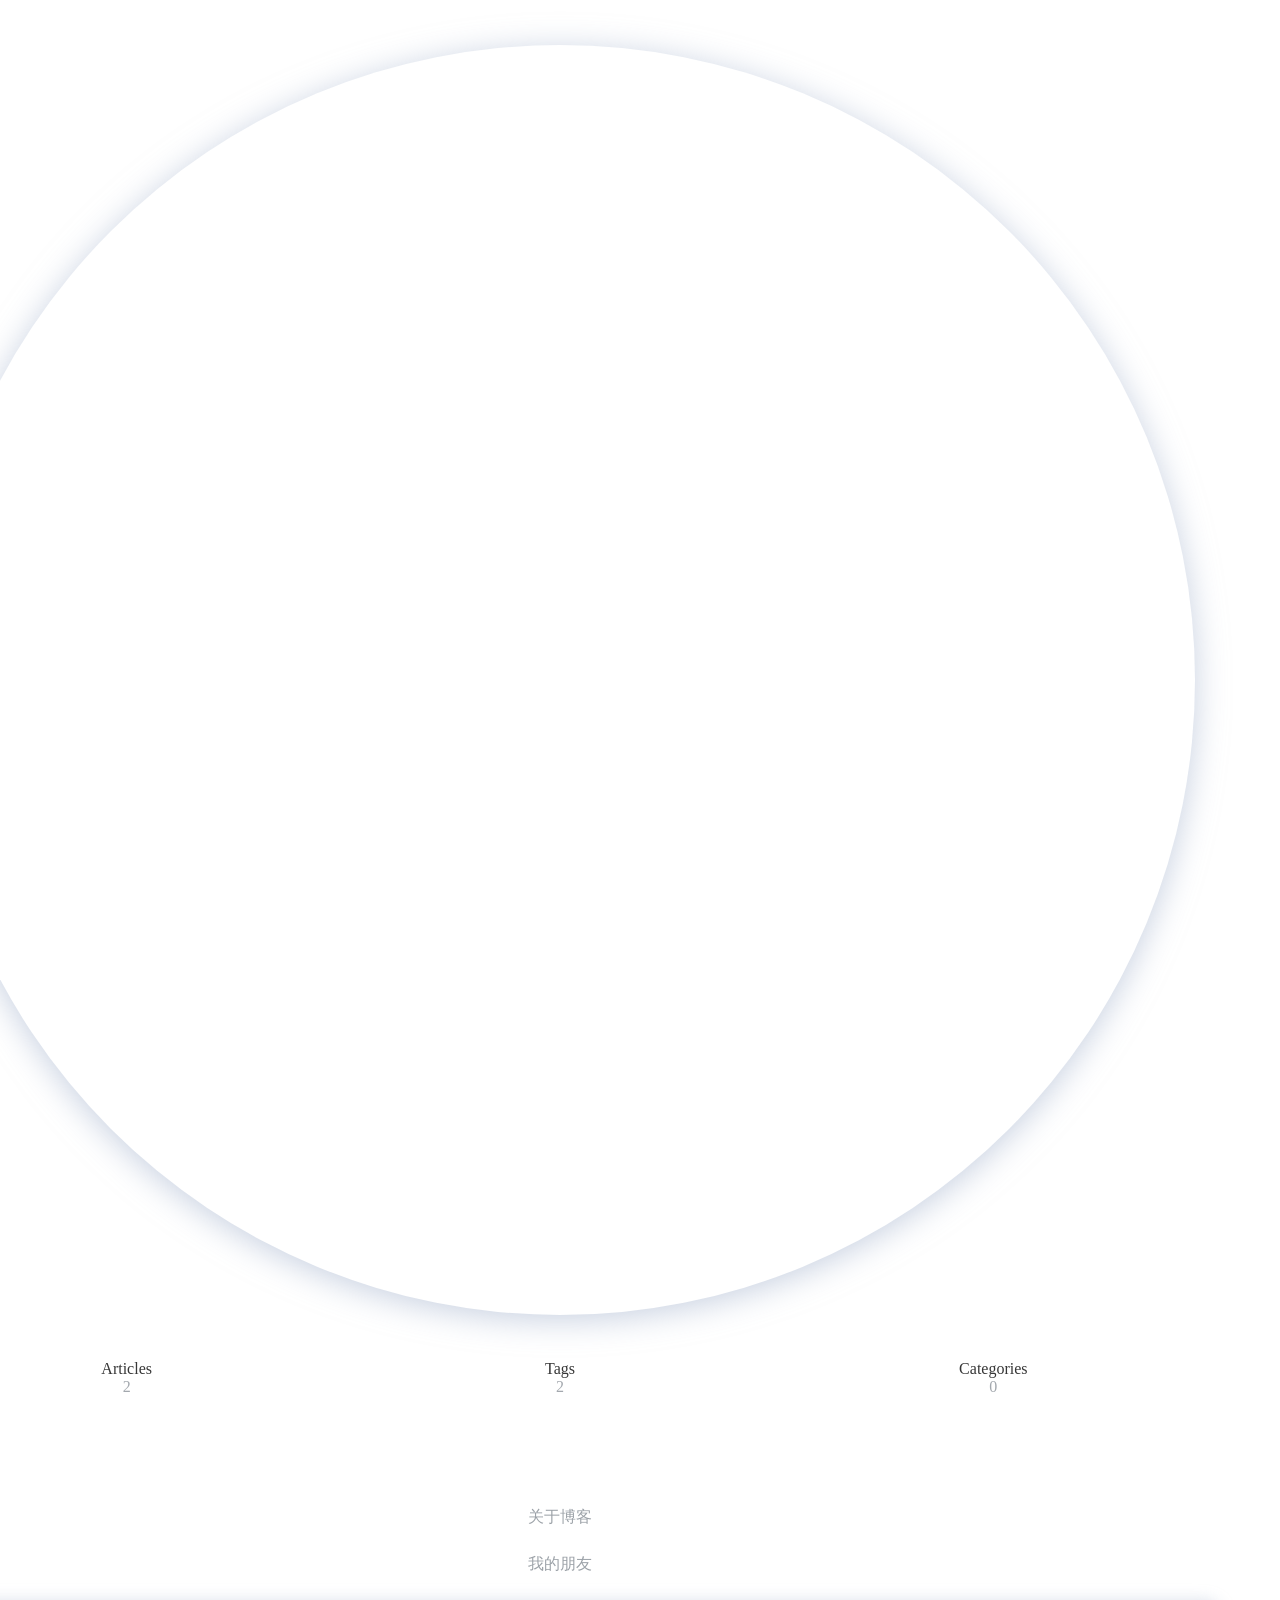
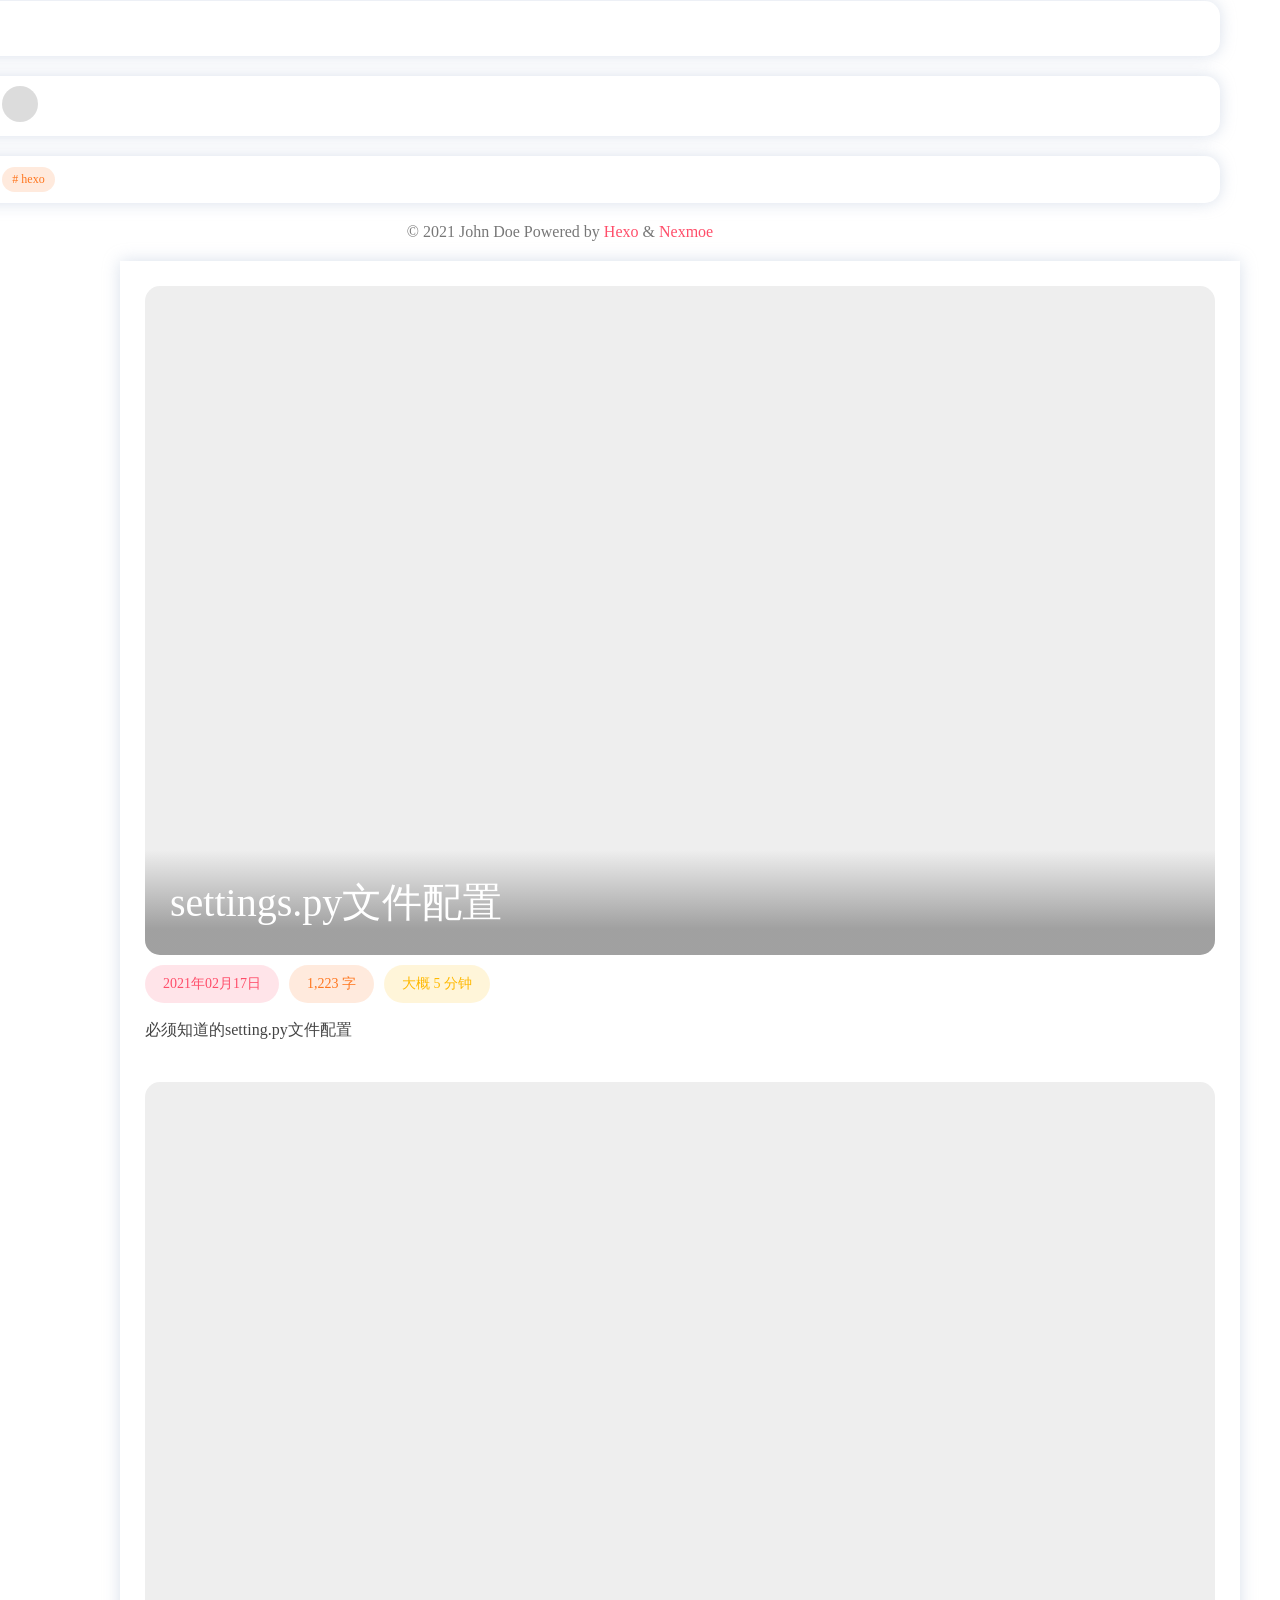
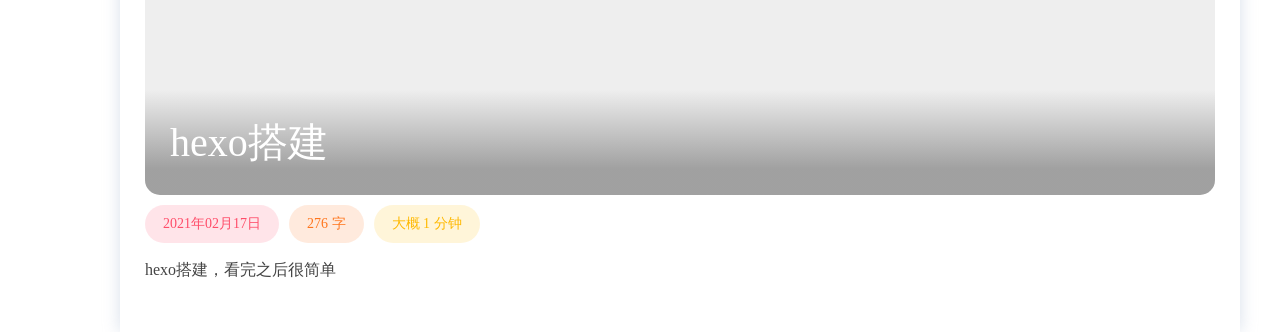
==== commit e5076db4: "Site updated: 2021-02-17 16:40:49" ====
--- a/index.html
+++ b/index.html
@@ -22,7 +22,7 @@
   <link rel="stylesheet" href="https://cdn.jsdelivr.net/combine/npm/highlight.js@9.15.8/styles/atom-one-dark.css,gh/theme-nexmoe/hexo-theme-nexmoe@latest/source/lib/mdui_043tiny/css/mdui.css,gh/theme-nexmoe/hexo-theme-nexmoe@latest/source/lib/iconfont/iconfont.css,gh/fancyapps/fancybox@3.5.7/dist/jquery.fancybox.min.css?v=233" crossorigin>
   <link rel="stylesheet" href="https://cdn.jsdelivr.net/npm/justifiedGallery@3.8.1/dist/css/justifiedGallery.min.css">
   
-  <link rel="stylesheet" href="/css/style.css?v=1613549834896">
+  <link rel="stylesheet" href="/css/style.css?v=1613551244278">
 <meta name="generator" content="Hexo 5.3.0"></head>
 
 <body class="mdui-drawer-body-left">
@@ -124,8 +124,8 @@
     <div class="nexmoe-post">
         <a href="/2021/02/17/settings-py%E6%96%87%E4%BB%B6%E9%85%8D%E7%BD%AE/">
             
-                <div class="nexmoe-post-cover mdui-ripple" style="padding-bottom: 66.66666666666666%;"> 
-                    <img data-src="https://cdn.jsdelivr.net/gh/nexmoe/nexmoe.github.io@latest/images/cover/5c3aec85a4343.jpg" data-sizes="auto" alt="settings.py文件配置" class="lazyload">
+                <div class="nexmoe-post-cover mdui-ripple" style="padding-bottom: 62.5%;"> 
+                    <img data-src="https://gimg2.baidu.com/image_search/src=http%3A%2F%2F5b0988e595225.cdn.sohucs.com%2Fimages%2F20171229%2Fa75b62c38a794d75ba5e4e083e38c63b.jpeg&refer=http%3A%2F%2F5b0988e595225.cdn.sohucs.com&app=2002&size=f9999,10000&q=a80&n=0&g=0n&fmt=jpeg?sec=1616142172&t=3f075dbd577f6e85c097778d7e4fba80" data-sizes="auto" alt="settings.py文件配置" class="lazyload">
                     <h1>settings.py文件配置</h1>
                 </div>
             
@@ -184,7 +184,7 @@
 
 
 <script src="https://cdn.jsdelivr.net/gh/xtaodada/xtaodada.github.io@0.0.2/copy.js"></script>
- <script src="/js/app.js?v=1613549834897"></script>
+ <script src="/js/app.js?v=1613551244278"></script>
 
 <script src="https://cdn.jsdelivr.net/npm/justifiedGallery@3.8.1/dist/js/jquery.justifiedGallery.min.js"></script>
 <script>
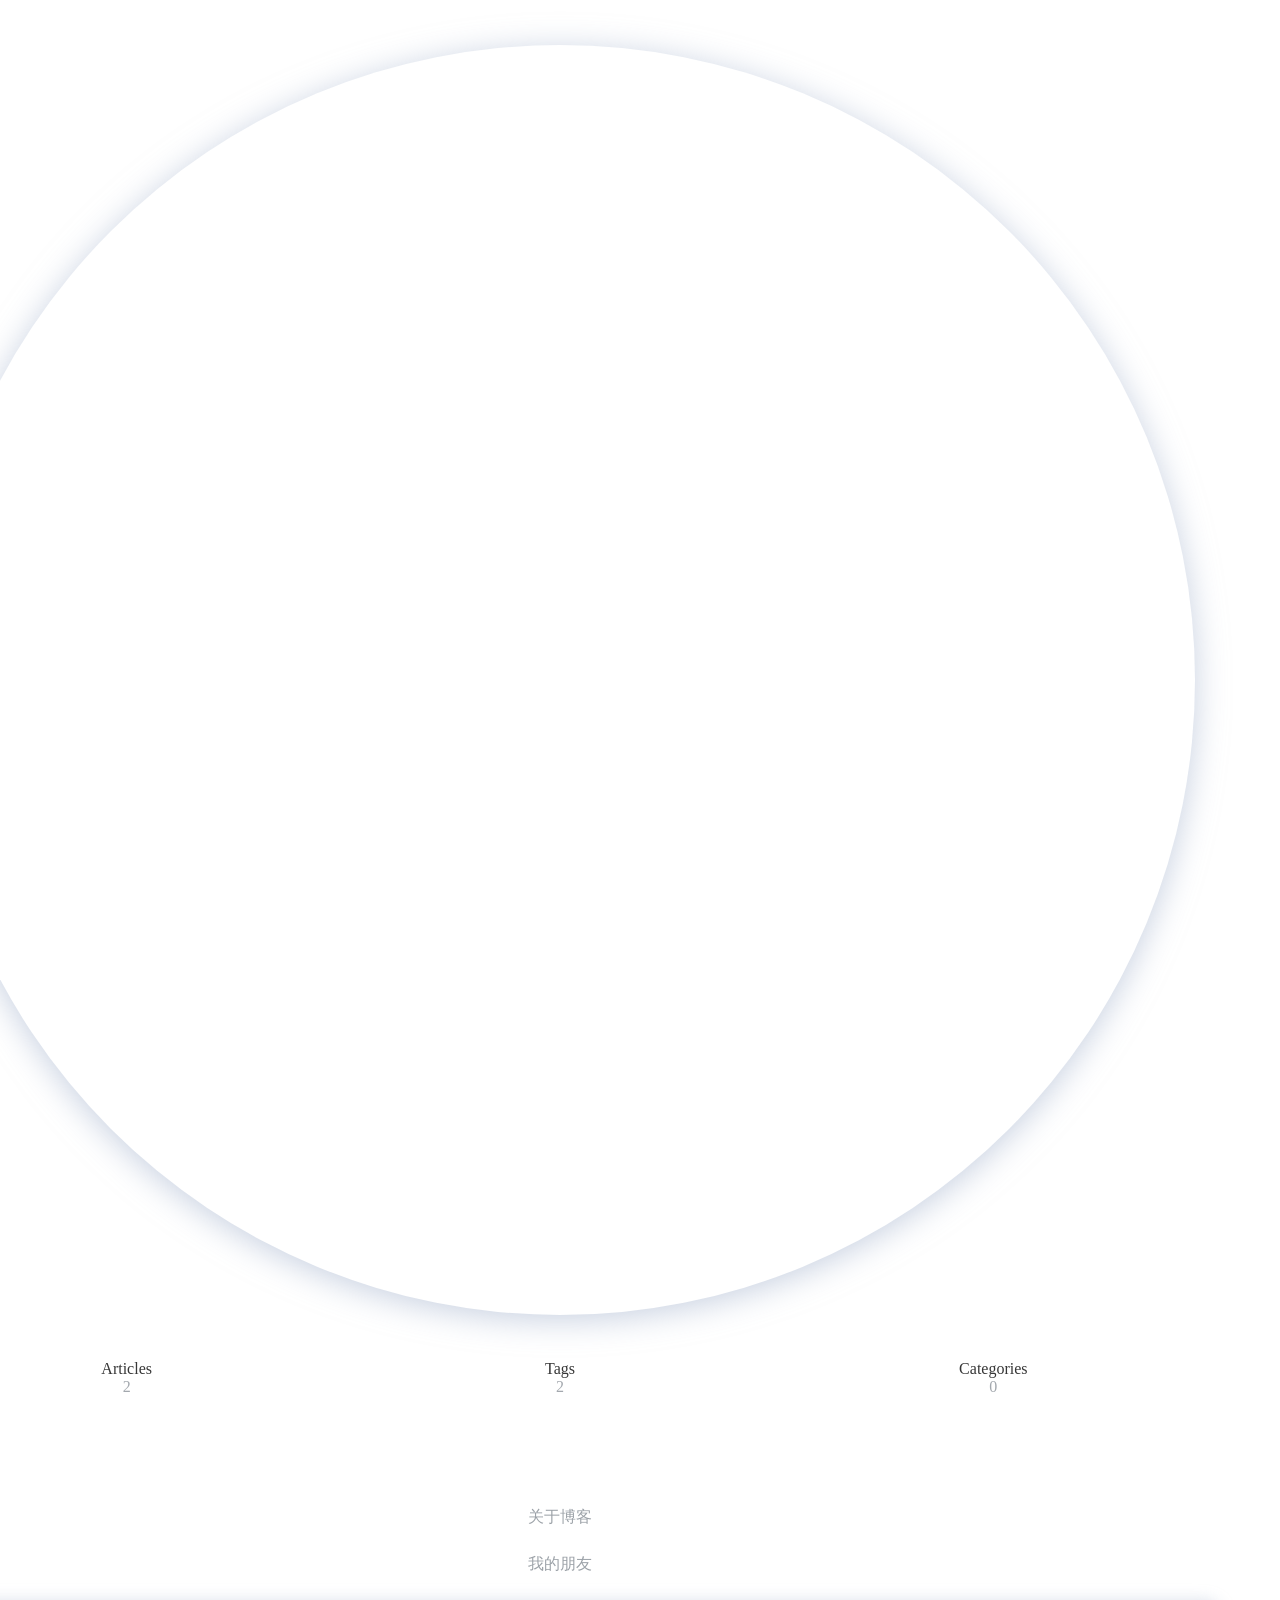
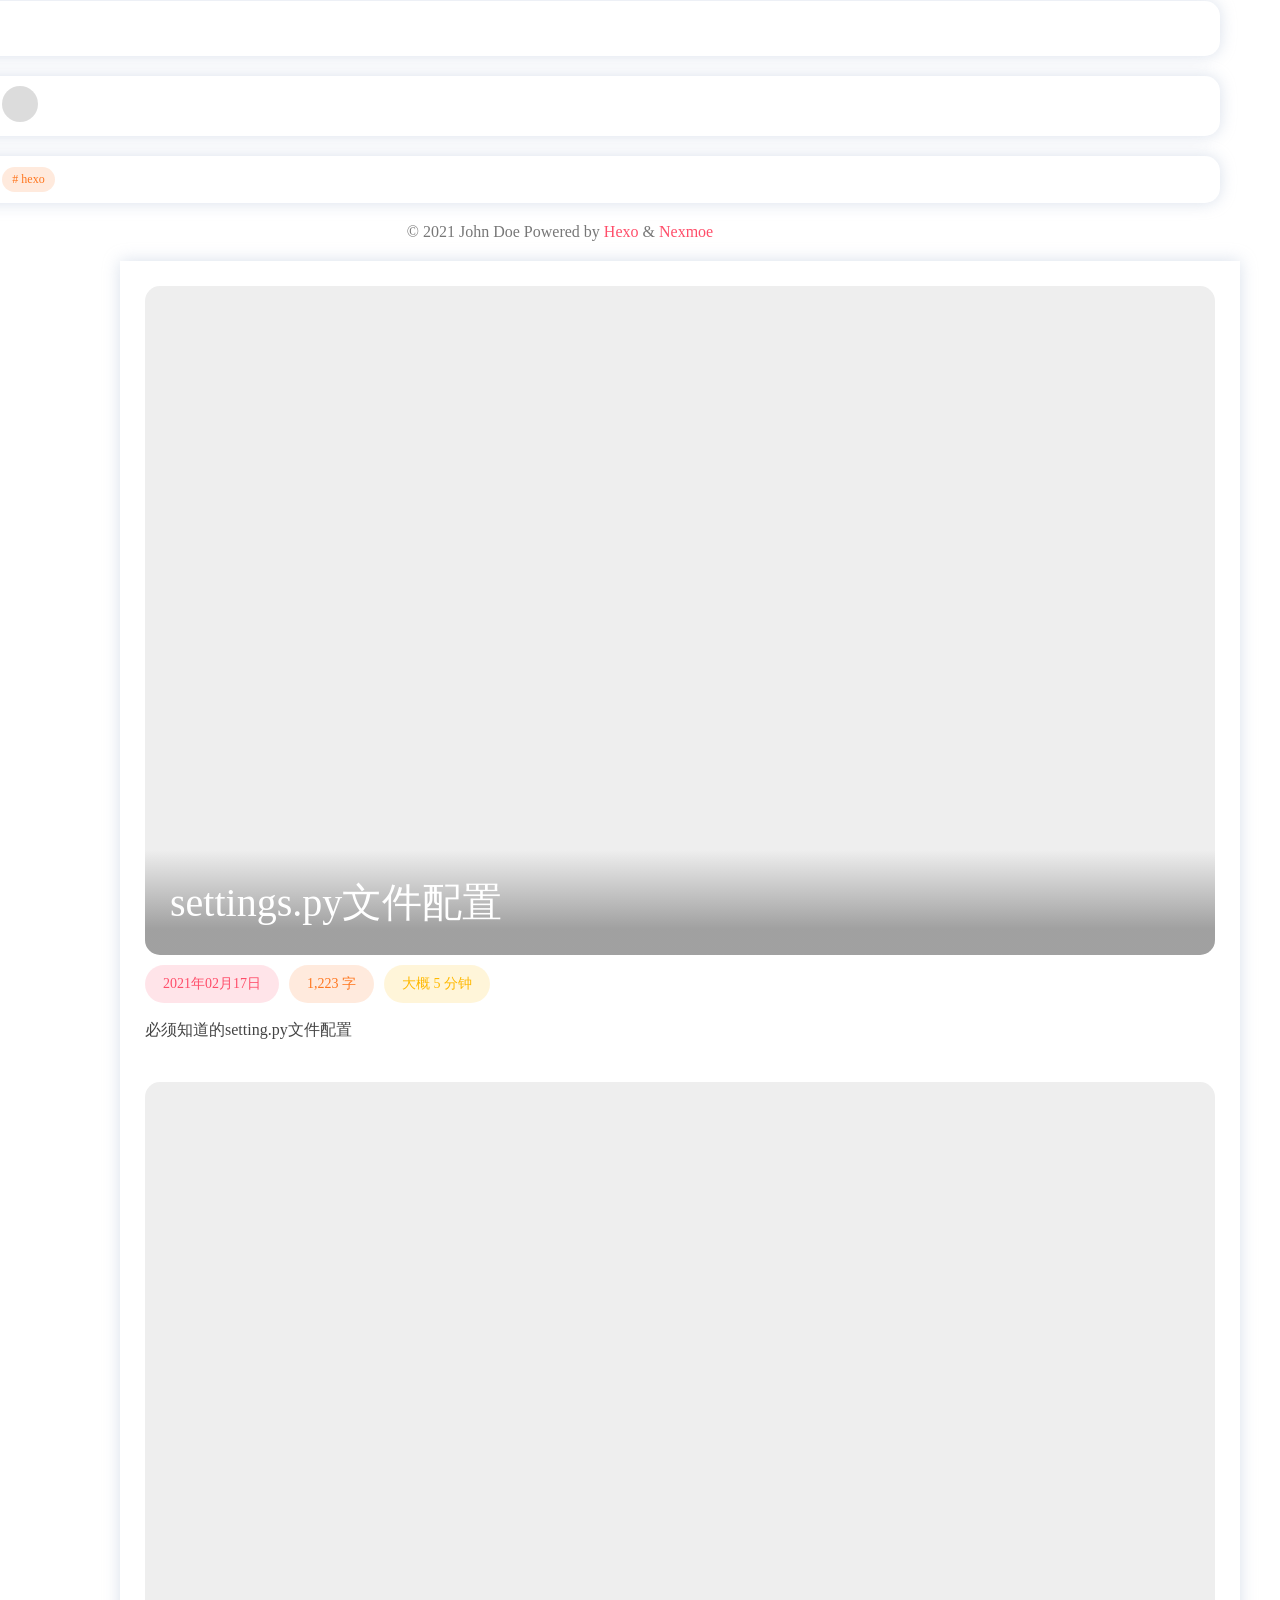
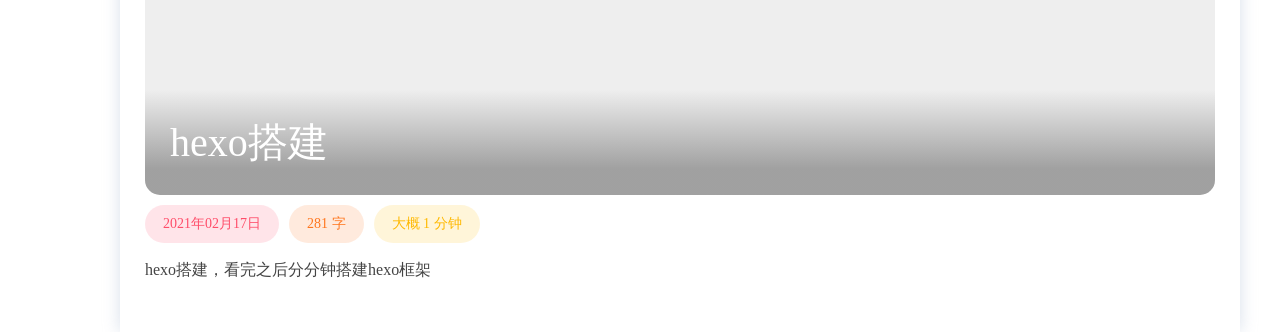
==== commit 924984ea: "Site updated: 2021-02-17 16:43:18" ====
--- a/index.html
+++ b/index.html
@@ -22,7 +22,7 @@
   <link rel="stylesheet" href="https://cdn.jsdelivr.net/combine/npm/highlight.js@9.15.8/styles/atom-one-dark.css,gh/theme-nexmoe/hexo-theme-nexmoe@latest/source/lib/mdui_043tiny/css/mdui.css,gh/theme-nexmoe/hexo-theme-nexmoe@latest/source/lib/iconfont/iconfont.css,gh/fancyapps/fancybox@3.5.7/dist/jquery.fancybox.min.css?v=233" crossorigin>
   <link rel="stylesheet" href="https://cdn.jsdelivr.net/npm/justifiedGallery@3.8.1/dist/css/justifiedGallery.min.css">
   
-  <link rel="stylesheet" href="/css/style.css?v=1613551244278">
+  <link rel="stylesheet" href="/css/style.css?v=1613551396043">
 <meta name="generator" content="Hexo 5.3.0"></head>
 
 <body class="mdui-drawer-body-left">
@@ -156,13 +156,13 @@
 
         <div class="nexmoe-post-meta nexmoe-rainbow">
             <a><i class="nexmoefont icon-calendar-fill"></i>2021年02月17日</a>
-            <a><i class="nexmoefont icon-areachart"></i>276 字</a>
+            <a><i class="nexmoefont icon-areachart"></i>281 字</a>
             <a><i class="nexmoefont icon-time-circle-fill"></i>大概 1 分钟</a>
         </div>
 
         <article>
             
-                <p>hexo搭建，看完之后很简单</p>
+                <p>hexo搭建，看完之后分分钟搭建hexo框架</p>
             
         </article>
     </div>
@@ -184,7 +184,7 @@
 
 
 <script src="https://cdn.jsdelivr.net/gh/xtaodada/xtaodada.github.io@0.0.2/copy.js"></script>
- <script src="/js/app.js?v=1613551244278"></script>
+ <script src="/js/app.js?v=1613551396043"></script>
 
 <script src="https://cdn.jsdelivr.net/npm/justifiedGallery@3.8.1/dist/js/jquery.justifiedGallery.min.js"></script>
 <script>
